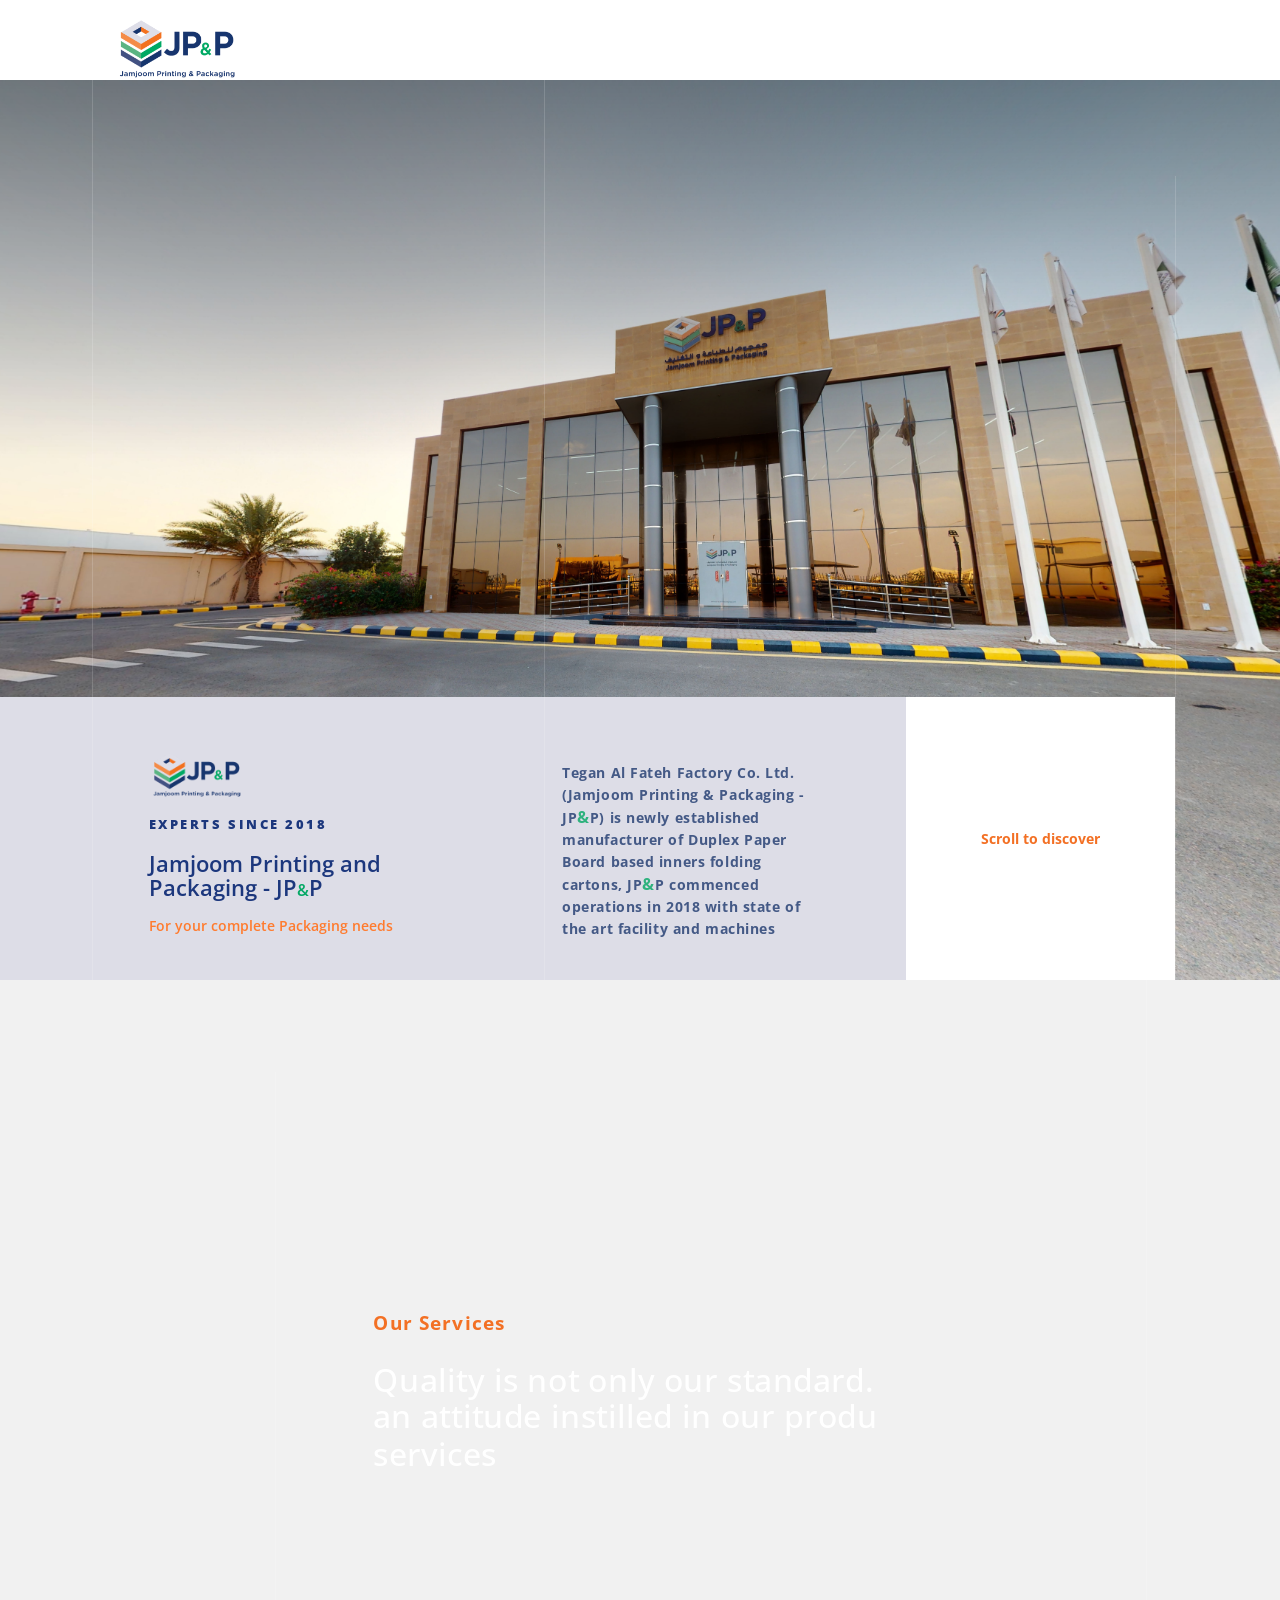
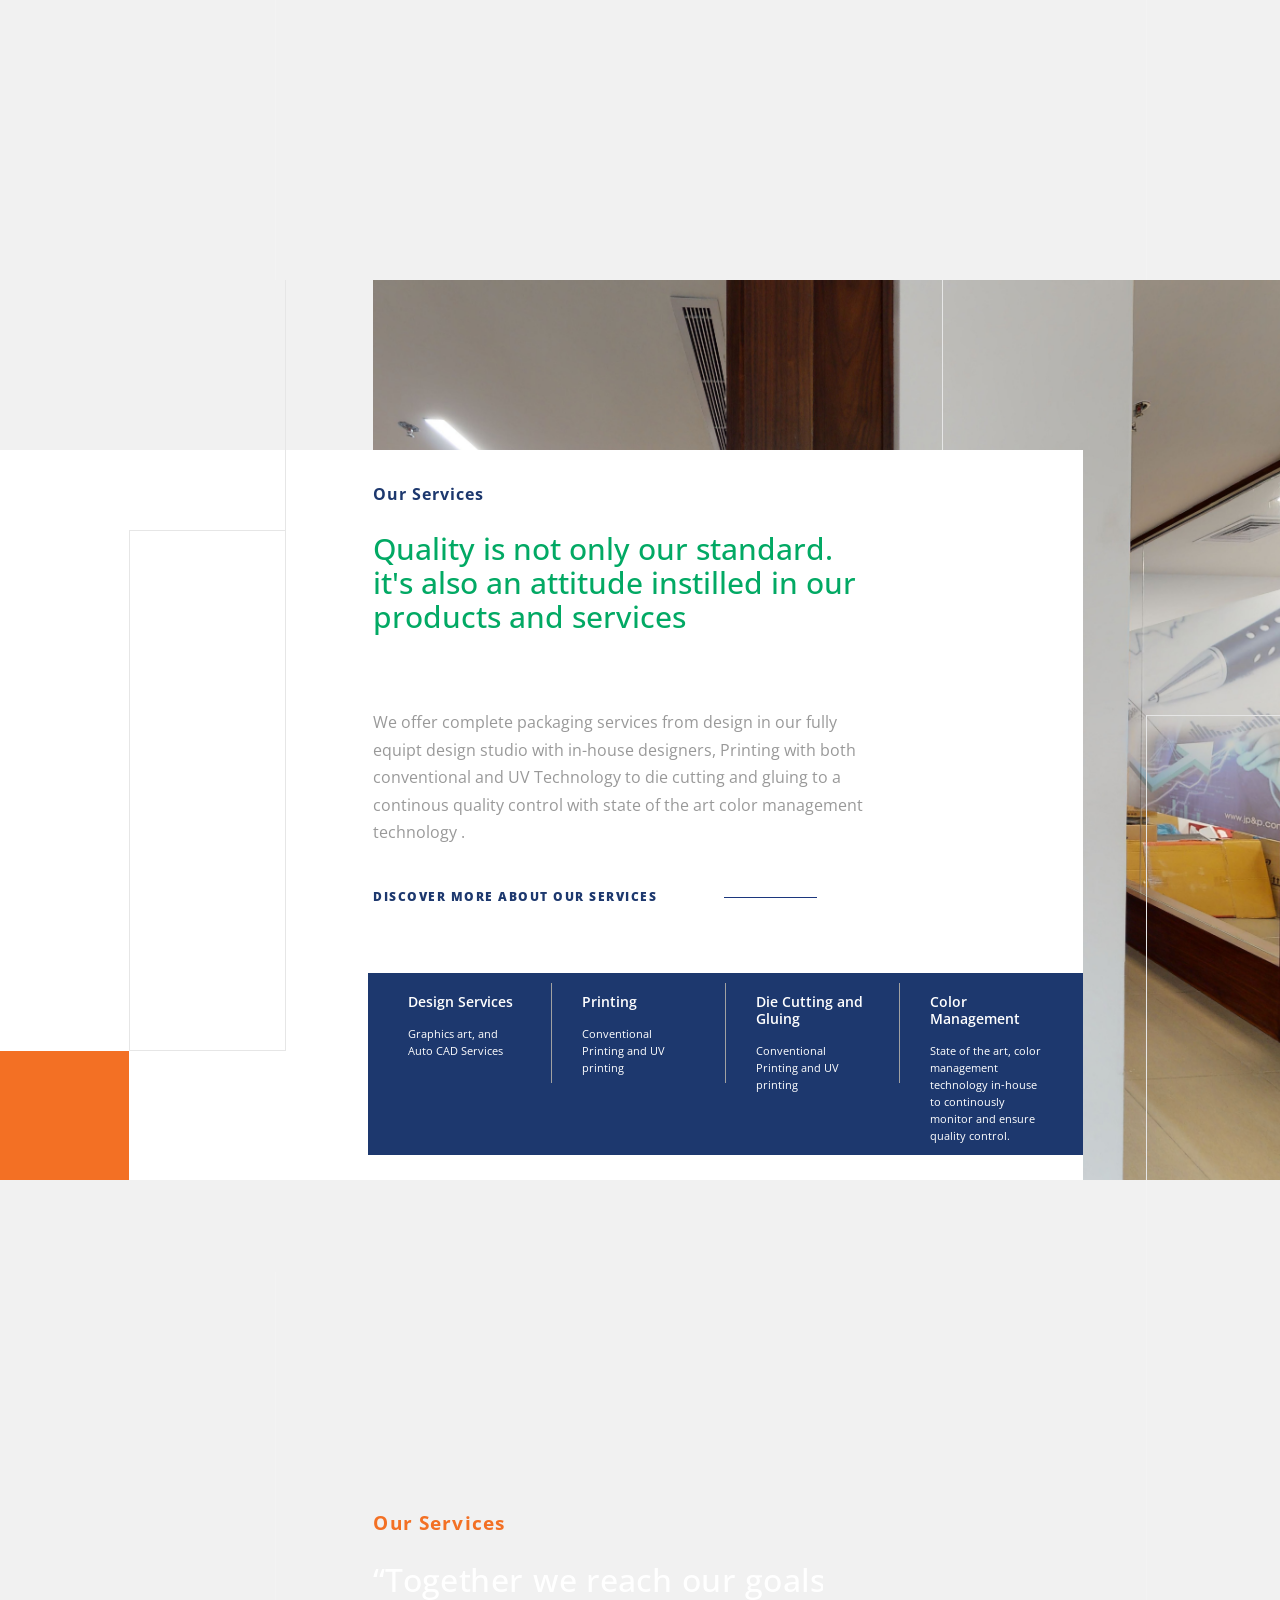
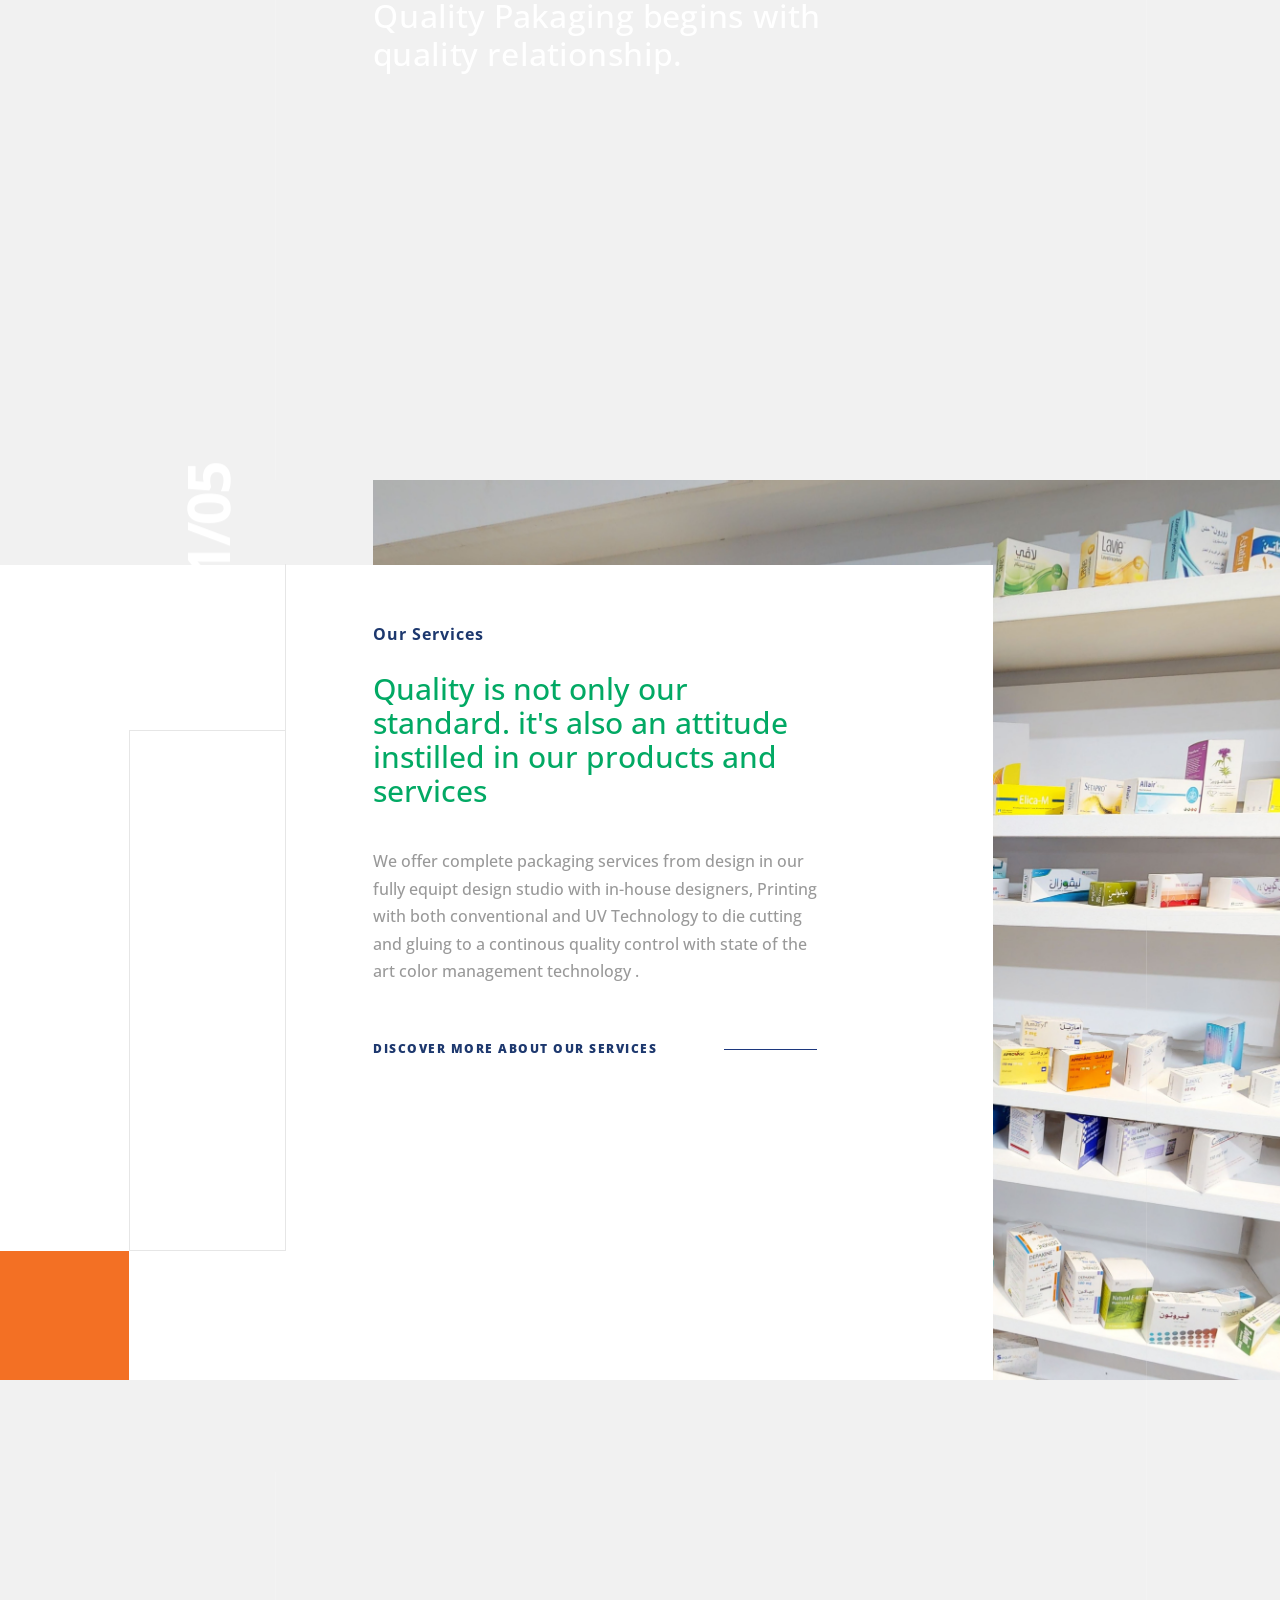
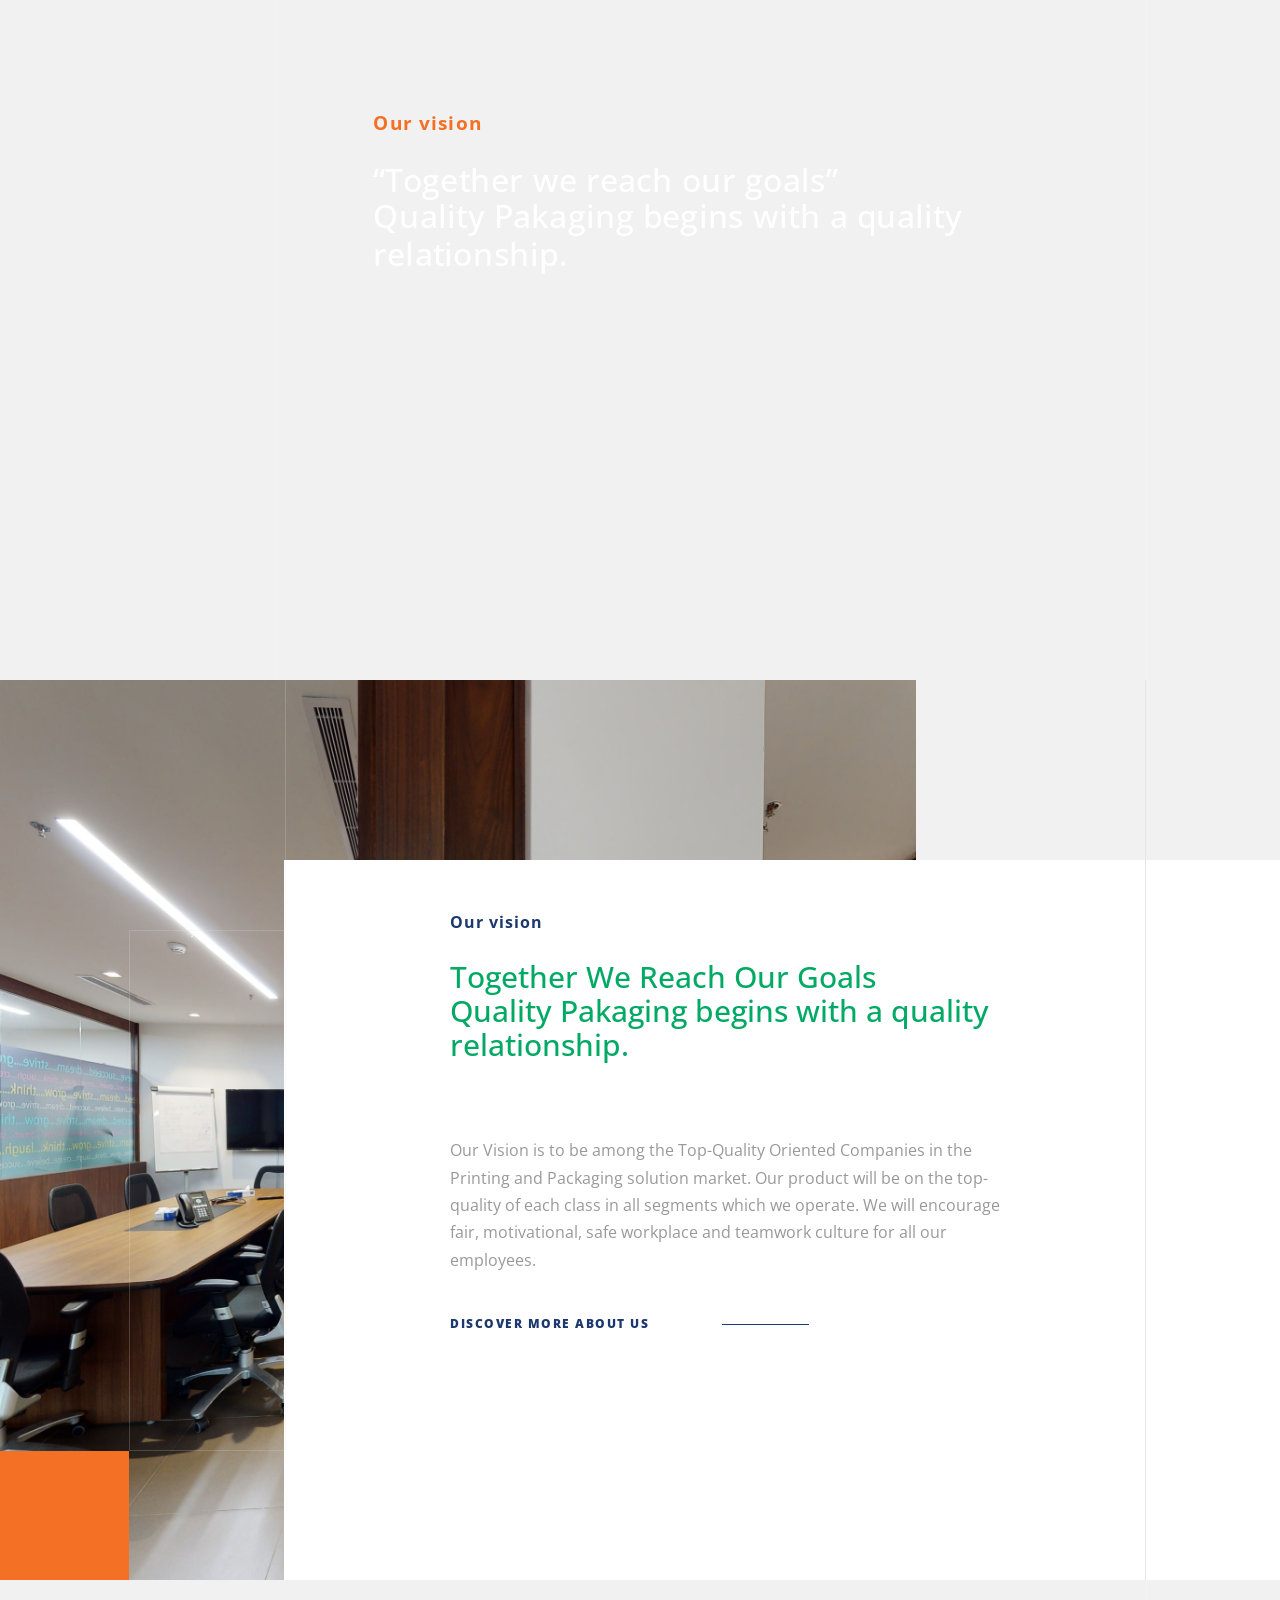
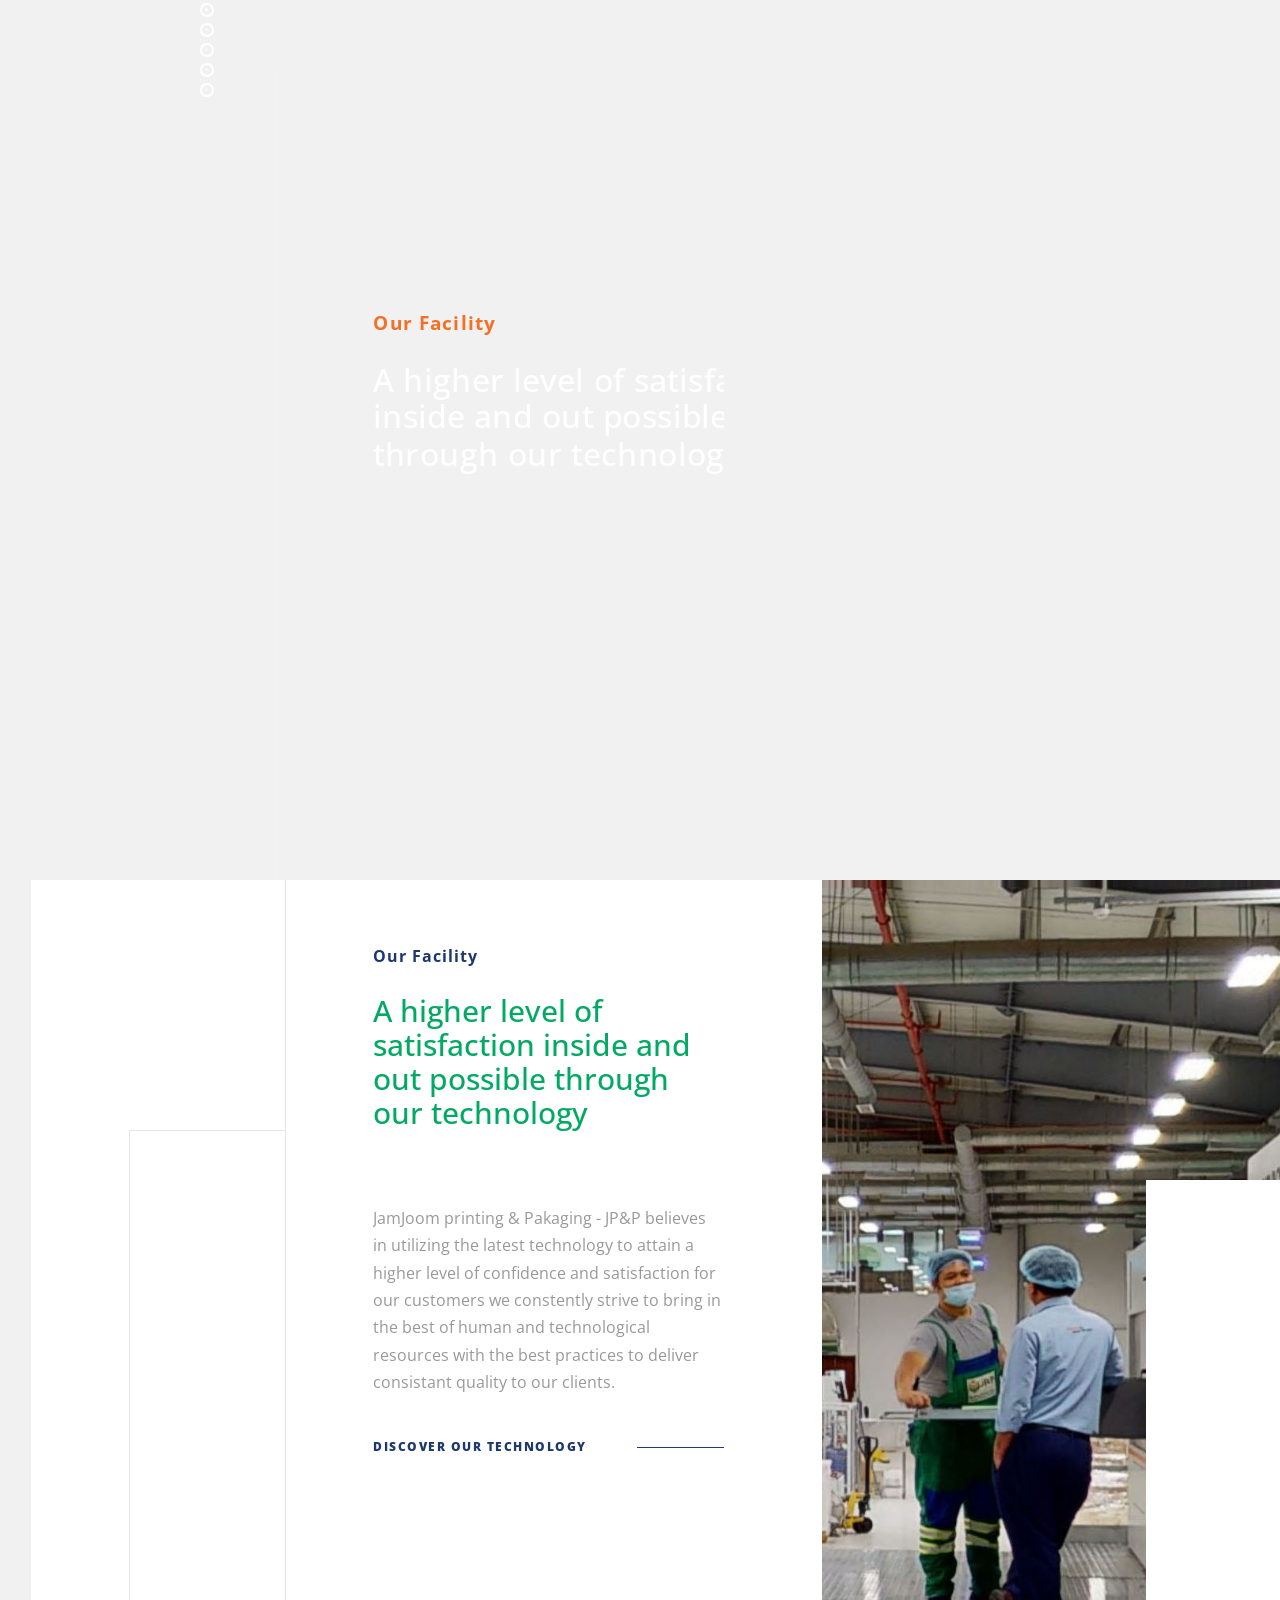
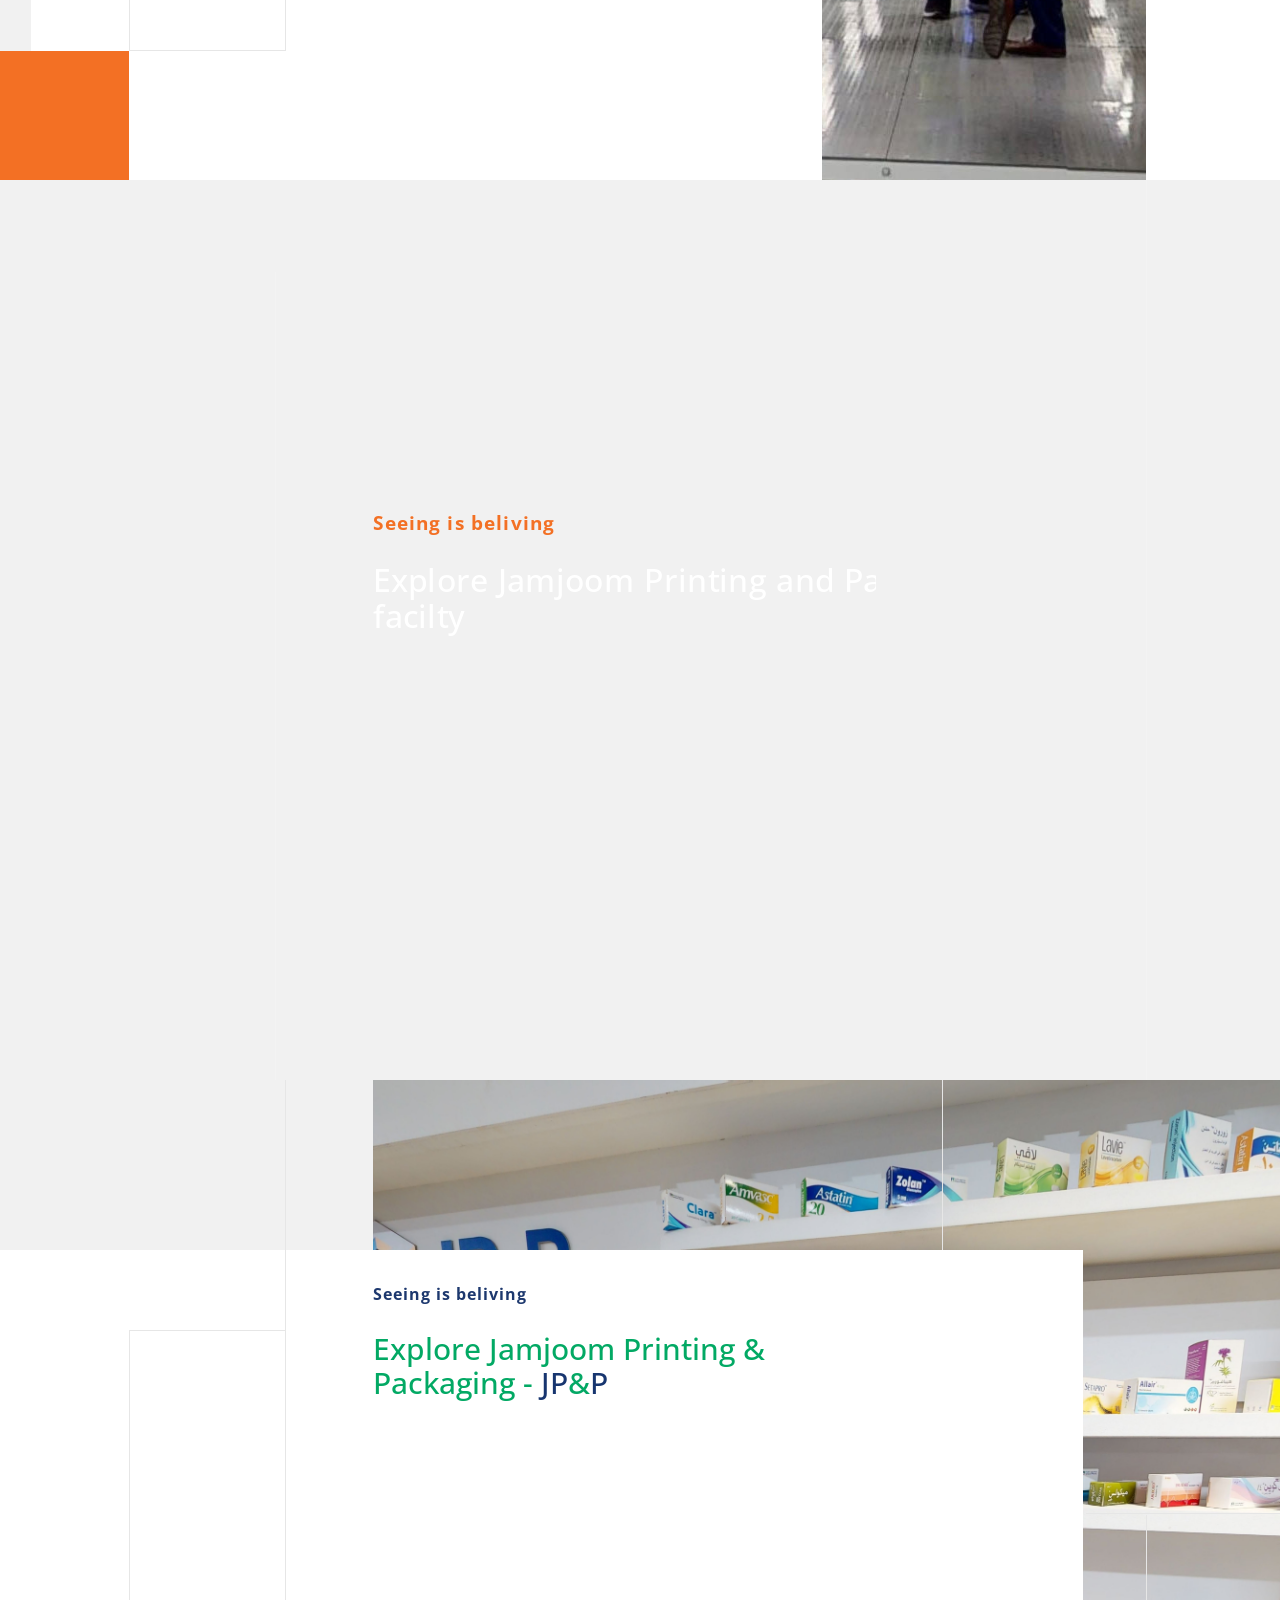
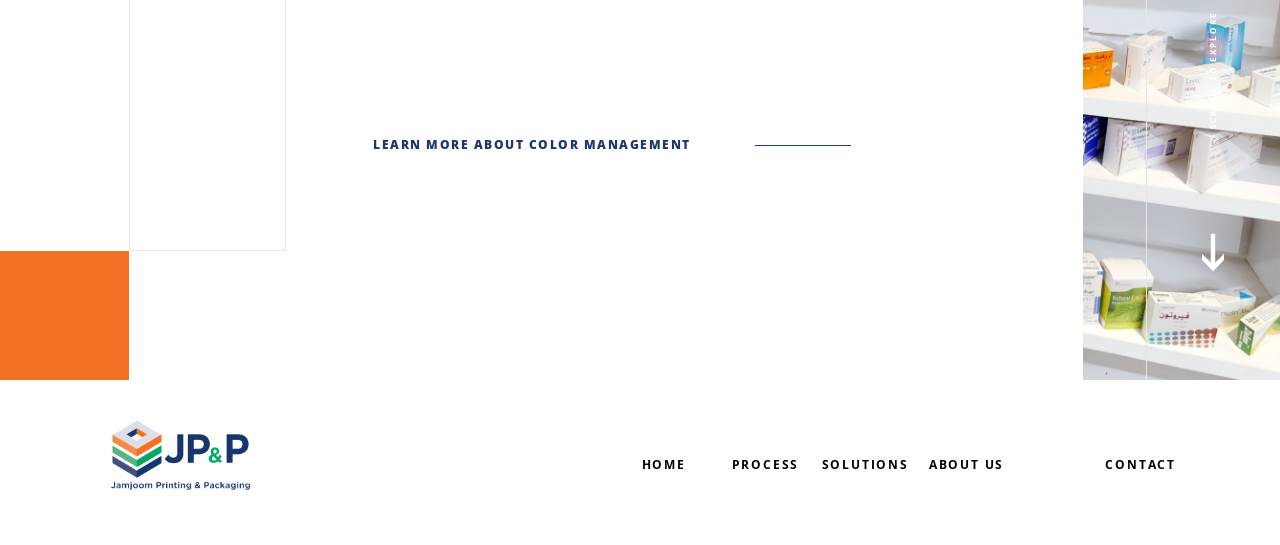
==== index.html @ 273d0c09 "Fix nav pinning and restore scroll-in animations sitewide - #logo was position:absolute while its ha" ====
<!DOCTYPE html>
<html class="no-js desktop">

  <head>
    <meta charset="utf-8">
    <meta http-equiv="X-UA-Compatible" content="IE=edge">
    <meta name="viewport" content="width=device-width, initial-scale=1.0, user-scalable=no">
    <meta name="description" content="">
    <link href="https://fonts.googleapis.com/css2?family=Open+Sans:wght@100;200;300;400;500;600;700;800&display=swap"
      rel="stylesheet">
    <link rel="shortcut icon" href="Images/favicon.ico" type="image/x-icon">
    <link rel="mask-icon" href="/safari-pinned-tab.svg" color="#5bbad5">
    <meta name="theme-color" content="#ffffff">


    <title> Jamjoom Printing and Packaging - JP&P </title>
    <link rel="stylesheet" type="text/css" href="css/style.css">


    <script>
      ! function (e, n, t) {
        function o(e, n) {
          return typeof e === n
        }

        function s() {
          return "function" != typeof n.createElement ? n.createElement(arguments[0]) : u ? n.createElementNS.call(n,
            "http://www.w3.org/2000/svg", arguments[0]) : n.createElement.apply(n, arguments)
        }

        function i() {
          var e = n.body;
          return e || (e = s(u ? "svg" : "body"), e.fake = !0), e
        }

        function a(e, t, o, a) {
          var r, f, l, d, u = "modernizr",
            p = s("div"),
            h = i();
          if (parseInt(o, 10))
            for (; o--;) l = s("div"), l.id = a ? a[o] : u + (o + 1), p.appendChild(l);
          return r = s("style"), r.type = "text/css", r.id = "s" + u, (h.fake ? h : p).appendChild(r), h.appendChild(p),
            r.styleSheet ? r.styleSheet.cssText = e : r.appendChild(n.createTextNode(e)), p.id = u, h.fake && (h.style
              .background = "", h.style.overflow = "hidden", d = c.style.overflow, c.style.overflow = "hidden", c
              .appendChild(h)), f = t(p, e), h.fake ? (h.parentNode.removeChild(h), c.style.overflow = d, c
              .offsetHeight) : p.parentNode.removeChild(p), !!f
        }
        var r = [],
          f = {
            _version: "3.6.0",
            _config: {
              classPrefix: "",
              enableClasses: !0,
              enableJSClass: !0,
              usePrefixes: !0
            },
            _q: [],
            on: function (e, n) {
              var t = this;
              setTimeout(function () {
                n(t[e])
              }, 0)
            },
            addTest: function (e, n, t) {
              r.push({
                name: e,
                fn: n,
                options: t
              })
            },
            addAsyncTest: function (e) {
              r.push({
                name: null,
                fn: e
              })
            }
          },
          l = function () {};
        l.prototype = f, l = new l;
        var d = [],
          c = n.documentElement,
          u = "svg" === c.nodeName.toLowerCase();
        l.addTest("history", function () {
          var n = navigator.userAgent;
          return (-1 === n.indexOf("Android 2.") && -1 === n.indexOf("Android 4.0") || -1 === n.indexOf(
              "Mobile Safari") || -1 !== n.indexOf("Chrome") || -1 !== n.indexOf("Windows Phone") || "file:" ===
            location.protocol) && (e.history && "pushState" in e.history)
        });
        var p = function () {
          function e(e, n) {
            var i;
            return !!e && (n && "string" != typeof n || (n = s(n || "div")), e = "on" + e, i = e in n, !i && o && (n
              .setAttribute || (n = s("div")), n.setAttribute(e, ""), i = "function" == typeof n[e], n[e] !== t &&
              (n[e] = t), n.removeAttribute(e)), i)
          }
          var o = !("onblur" in n.documentElement);
          return e
        }();
        f.hasEvent = p, l.addTest("inputsearchevent", p("search"));
        var h = f._config.usePrefixes ? " -webkit- -moz- -o- -ms- ".split(" ") : ["", ""];
        f._prefixes = h;
        var v = f.testStyles = a;
        l.addTest("touchevents", function () {
            var t;
            if ("ontouchstart" in e || e.DocumentTouch && n instanceof DocumentTouch) t = !0;
            else {
              var o = ["@media (", h.join("touch-enabled),("), "heartz", ")",
                "{#modernizr{top:9px;position:absolute}}"
              ].join("");
              v(o, function (e) {
                t = 9 === e.offsetTop
              })
            }
            return t
          }),
          function () {
            var e, n, t, s, i, a, f;
            for (var c in r)
              if (r.hasOwnProperty(c)) {
                if (e = [], n = r[c], n.name && (e.push(n.name.toLowerCase()), n.options && n.options.aliases && n
                    .options.aliases.length))
                  for (t = 0; t < n.options.aliases.length; t++) e.push(n.options.aliases[t].toLowerCase());
                for (s = o(n.fn, "function") ? n.fn() : n.fn, i = 0; i < e.length; i++) a = e[i], f = a.split("."),
                  1 === f.length ? l[f[0]] = s : (!l[f[0]] || l[f[0]] instanceof Boolean || (l[f[0]] = new Boolean(l[f[
                    0]])), l[f[0]][f[1]] = s), d.push((s ? "" : "no-") + f.join("-"))
              }
          }(),
          function (e) {
            var n = c.className,
              t = l._config.classPrefix || "";
            if (u && (n = n.baseVal), l._config.enableJSClass) {
              var o = new RegExp("(^|\\s)" + t + "no-js(\\s|$)");
              n = n.replace(o, "$1" + t + "js$2")
            }
            l._config.enableClasses && (n += " " + t + e.join(" " + t), u ? c.className.baseVal = n : c.className = n)
          }(d), delete f.addTest, delete f.addAsyncTest;
        for (var m = 0; m < l._q.length; m++) l._q[m]();
        e.Modernizr = l
      }(window, document);

    </script>
  </head>

  <body class="page-id-home">
    <div id="top-bar">
    </div>
    <a class="" href="/" id="logo" data-ajax="false">
      <img src="Images/Logo12.png" class="Logo" id="Logo">
    </a>
    <nav class="" id="nav">

      <input id="nav-is-open" type="checkbox" value="" aria-hidden="true">

      <label id="nav-toggle" class="" for="nav-is-open">
        <span id="nav-toggle__list">
          <span class="nav-toggle__list__line"></span>
          <span class="nav-toggle__list__line"></span>
          <span class="nav-toggle__list__line"></span>
        </span>
        <span id="nav-toggle__cross">
          <span class="nav-toggle__cross__line"></span>
          <span class="nav-toggle__cross__line"></span>
        </span>
      </label>

      <div id="nav__content">
        <div id="nav__content__inner">
          <div id="nav__content__bg">
            <svg xmlns="http://www.w3.org/2000/svg" width="1440" height="900" viewBox="0 0 1440 900">
              <path fill="none" stroke="#E02D2D" stroke-width="64" stroke-miterlimit="10" d="M-41 715l398-398L-15-55" />
              <path fill="none" stroke="#C40E0E" stroke-width="64" stroke-miterlimit="10" d="M541.5 122.8L701.7-37.5" />
              <path fill="none" stroke="#D14B4B" stroke-width="64" stroke-miterlimit="10"
                d="M1007 353L813.8 159.9 513 461.9l506.9 515.9" />
              <path fill="none" stroke="#CE0D0D" stroke-width="64" stroke-miterlimit="10"
                d="M634.8 376.7l259.4 259.4" />
              <path fill="none" stroke="#ED1818" stroke-width="64" stroke-miterlimit="10"
                d="M784.6 345.1L958 516.5 1499.1-37" />
            </svg>
          </div>

          <ul class="nav__list" id="nav__main-list">
            <li class="nav__item" data-id="home">
              <a class="nav-link" href="/" data-ajax="false">
                <span class="nav__link__label">Home</span>
              </a>
            </li>
            <li class="nav__item">
              <a class="nav-link" href="/process.html" data-ajax="false">
                <span class="nav__link__label"> Process </span>
              </a>
            </li>
            <li class="nav__item" data-id="process">
              <a class="nav-link" href="/solution.html" data-ajax="false">
                <span class="nav__link__label"> Solutions </span>
              </a>
            </li>
            <!-- <li class="nav__item" data-id="projects">
            <a class="nav-link" href="/technology.html" data-ajax="false">
              <span class="nav__link__label"> Technology </span>
            </a>
          </li> -->
            <li class="nav__item">
              <a class="nav-link" href="/color.html" data-ajax="false">
                <span class="nav__link__label"> Colors </span>
              </a>
            </li>
            <li class="nav__item" data-id="about">
              <a class="nav-link" href="/about.html" data-ajax="false">
                <span class="nav__link__label">About us</span>
              </a>
            </li>

          </ul>
          <!-- <ul class="nav__list" id="nav__side-list">
          <li class="nav__item" data-id="contact">
            <a class="nav-link" href="/about.html" data-ajax="false">
              <span class="nav__link__label"> About Us </span>
            </a>
          </li>
        </ul> -->
        </div>
      </div>

    </nav>

    <div id="page-container">

      <section class="page" id="home-page" data-title="Jam Joom">

        <section class="home-screen" id="home-landing">
          <div id="home-landing__bg">
            <video id="home-landing__bg__video" preload="auto" loop muted>
              <source src="videos/Home_1.mp4" />
            </video>
          </div>

          <div id="home-landing__content">
            <div id="home-landing__content__text">
              <div id="home-landing__content__text__bg"></div>

              <div id="home-landing__content__text__heading">
                <div id="home-landing__content__text__heading__title">
                  <img src="./Images/Logo12.png" alt="" class="home-landing__content__img">
                </div>
                <div id="home-landing__content__text__heading__baseline"> EXPERTS SINCE 2018 </div>
                <div id="home-landing__content__text__heading__title"> Jamjoom Printing and Packaging - JP<span
                    class="jpp-green" style="font-size: 16px">&</span>P
                  <span id="home-landing__content__text__heading__subtitle">
                    For your complete Packaging needs
                  </span>
                </div>
              </div>
              <p id="home-landing__content__text__body">
                Tegan Al Fateh Factory Co. Ltd. (Jamjoom Printing & Packaging - JP<span class="jpp-green"
                  style="font-size: 16px">&</span>P) is newly established manufacturer
                of
                Duplex Paper Board based inners folding cartons, JP<span class="jpp-green"
                  style="font-size: 16px">&</span>P commenced operations in 2018 with state of the art
                facility and machines
              </p>
            </div>
            <button id="home-landing__content__cta">
              <div id="home-landing__content__cta__bg"></div>
              <div id="home-landing__content__cta__label">Scroll to discover</div>
            </button>
          </div>

          <button id="home-landing__scroll">
            <div id="home-landing__scroll__icon"><svg xmlns="http://www.w3.org/2000/svg" width="20" height="34"
                viewBox="0 0 20 34">
                <path fill-rule="evenodd" clip-rule="evenodd" d="M8 0v26.2l-8-8.1v5.7L10 34l10-10.2v-5.7l-8 8.1V0H8z" />
              </svg></div>
          </button>

          <div id="home-landing__lines">
            <div class="home-landing__line"></div>
            <div class="home-landing__line"></div>
            <div class="home-landing__line"></div>
          </div>
        </section>

        <section class="home-screen" id="home-screen-1" name="story">
          <section class="home-screen__step home-screen__step-1">
            <div class="home-screen__step-1__bg">
              <video class="home-screen__step-1__bg__video" preload="auto" loop muted>
                <source src="videos/Service.mp4" />
              </video>
              <canvas class="home-screen__step-1__bg__canvas"></canvas>
            </div>

            <div class="home-screen__step-1__lines">
              <div class="home-screen__step-1__lines__line"></div>
              <div class="home-screen__step-1__lines__line"></div>
            </div>

            <div class="reveal home-screen__step__content home-screen__step-1__content">
              <h1 class="home-screen__step__content__title home-screen__step-1__content__title"> Our Services </h1>
              <h2 class="home-screen__step__content__subtitle home-screen__step-1__content__subtitle">Quality is not
                only
                our standard. it's also an attitude instilled in our products and services </h2>
            </div>

          </section>
          <section class="home-screen__step home-screen__step-2" data-ui="">

            <div class="home-screen__step-2__img">
              <div class="home-screen__step-2__img__overlay"></div>
            </div>

            <div class="home-screen__step-2__bg">
              <div class="service-page-footer-content">
                <div class="sp-wrapper">
                  <div class="sp-items">
                    <div class="title"> Design Services </div>
                    <div class="para"> Graphics art, and Auto CAD Services </div>
                  </div>
                  <div class="sp-items">
                    <div class="title"> Printing </div>
                    <div class="para"> Conventional Printing and UV printing </div>
                  </div>
                  <div class="sp-items">
                    <div class="title"> Die Cutting and Gluing </div>
                    <div class="para"> Conventional Printing and UV printing </div>
                  </div>
                  <div class="sp-items">
                    <div class="title"> Color Management </div>
                    <div class="para"> State of the art, color management technology in-house to continously monitor and
                      ensure quality control. </div>
                  </div>
                </div>
              </div>

            </div>

            <div class="home-screen__step-2__lines">
              <div class="home-screen__step-2__lines__line"></div>
              <div class="home-screen__step-2__lines__line"></div>
              <div class="home-screen__step-2__lines__line"></div>
              <div class="home-screen__step-2__lines__line"></div>
              <div class="home-screen__step-2__lines__line"></div>
            </div>

            <div class="home-screen__step-2__corner"></div>

            <div class="reveal home-screen__step__content home-screen__step-2__content">
              <div class="home-screen__step-2__content__inner">
                <h1 class="home-screen__step__content__title home-screen__step-2__content__inner__title"> Our Services
                </h1>
                <h2 class="home-screen__step__content__subtitle home-screen__step-2__content__inner__subtitle">Quality
                  is
                  not only our standard. it's also an attitude instilled in our products and services </h2>
                <div class="home-screen__step-2__content__inner__body">We offer complete packaging services from design
                  in
                  our
                  fully equipt design studio with in-house designers, Printing with both conventional and UV Technology
                  to
                  die cutting and
                  gluing to a continous quality control with state of the art color management technology .
                </div>
                <a class="home-screen__step-2__content__inner__link" href="/" data-ajax="false">
                  <span class="home-screen__step-2__content__inner__link__label">Discover more about our services
                  </span>
                </a>
              </div>
            </div>

          </section>
        </section>
        <section class="home-screen" id="home-screen-2" name="client-commitment">

          <section class="home-screen__step home-screen__step-1">

            <div class="home-screen__step-1__bg">
              <video class="home-screen__step-1__bg__video" preload="auto" loop muted>
                <source src="videos/Service.mp4" />
              </video>
              <canvas class="home-screen__step-1__bg__canvas"></canvas>
            </div>

            <div class="home-screen__step-1__lines">
              <div class="home-screen__step-1__lines__line"></div>
              <div class="home-screen__step-1__lines__line"></div>
            </div>

            <div class="reveal home-screen__step__content home-screen__step-1__content">
              <h1 class="home-screen__step__content__title home-screen__step-1__content__title"> Our Services </h1>
              <h2 class="home-screen__step__content__subtitle home-screen__step-1__content__subtitle">
                “Together we reach our goals” <br />
                Quality Pakaging begins with a quality relationship.
              </h2>
            </div>

          </section>
          <section class="home-screen__step home-screen__step-2"
            data-ui="{&quot;nav-toggle&quot;:{&quot;color&quot;:&quot;light&quot;},&quot;scroll-cta&quot;:{&quot;color&quot;:&quot;light&quot;}}">

            <div class="home-screen__step-2__img">
              <div class="home-screen__step-2__img__overlay"></div>
            </div>

            <div class="home-screen__step-2__bg"></div>

            <div class="home-screen__step-2__lines">
              <div class="home-screen__step-2__lines__line"></div>
              <div class="home-screen__step-2__lines__line"></div>
              <div class="home-screen__step-2__lines__line"></div>
              <div class="home-screen__step-2__lines__line"></div>
              <div class="home-screen__step-2__lines__line"></div>
            </div>

            <div class="home-screen__step-2__corner"></div>

            <div class="reveal home-screen__step__content home-screen__step-2__content">
              <div class="home-screen__step-2__content__inner">
                <h1 class="home-screen__step__content__title home-screen__step-2__content__inner__title">Our Services
                </h1>
                <h2 class="home-screen__step__content__subtitle home-screen__step-2__content__inner__subtitle">
                  Quality is not only our standard. it's also an attitude instilled in our products and services
                  <!-- <span>
                  Together We Reach Our Goals </span> <br />
                Quality Pakaging begins with a quality relationship. -->
                  <div class="home-screen__step-2__content__inner__body">
                    We offer complete packaging services from design in our
                    fully equipt design studio with in-house designers, Printing with both conventional and UV
                    Technology
                    to die cutting and gluing to a continous quality control with state of the art color management
                    technology .
                  </div>
                  <a class="home-screen__step-2__content__inner__link" href="/about.html" data-ajax="false">
                    <span class="home-screen__step-2__content__inner__link__label">
                      Discover more about our services
                    </span>
                  </a>
              </div>
            </div>

          </section>
        </section>
        <section class="home-screen" id="home-screen-3" name="vision">

          <section class="home-screen__step home-screen__step-1">

            <div class="home-screen__step-1__bg">
              <video class="home-screen__step-1__bg__video" preload="auto" loop muted>
                <!-- <source src="videos/JPP3.mp4"> -->
                <source src="videos/OurVision.mp4">
              </video>
              <canvas class="home-screen__step-1__bg__canvas"></canvas>
            </div>

            <div class="home-screen__step-1__lines">
              <div class="home-screen__step-1__lines__line"></div>
              <div class="home-screen__step-1__lines__line"></div>
            </div>

            <div class="reveal home-screen__step__content home-screen__step-1__content">
              <h1 class="home-screen__step__content__title home-screen__step-1__content__title">Our vision</h1>
              <h2 class="home-screen__step__content__subtitle home-screen__step-1__content__subtitle">
                “Together we reach our goals” <br />
                Quality Pakaging begins with a quality relationship.
              </h2>
            </div>

          </section>
          <section class="home-screen__step home-screen__step-2"
            data-ui="{&quot;logo&quot;:{&quot;color&quot;:&quot;light&quot;},&quot;pagination&quot;:{&quot;color&quot;:&quot;light&quot;}}">

            <div class="home-screen__step-2__img">
              <div class="home-screen__step-2__img__overlay"></div>
            </div>

            <div class="home-screen__step-2__bg"></div>

            <div class="home-screen__step-2__lines">
              <div class="home-screen__step-2__lines__line"></div>
              <div class="home-screen__step-2__lines__line"></div>
              <div class="home-screen__step-2__lines__line"></div>
              <div class="home-screen__step-2__lines__line"></div>
              <div class="home-screen__step-2__lines__line"></div>
            </div>

            <div class="home-screen__step-2__corner"></div>

            <div class="reveal home-screen__step__content home-screen__step-2__content">
              <div class="home-screen__step-2__content__inner">
                <h1 class="home-screen__step__content__title home-screen__step-2__content__inner__title">Our vision</h1>
                <h2 class="home-screen__step__content__subtitle home-screen__step-2__content__inner__subtitle">
                  <!-- <span> -->
                  Together We Reach Our Goals
                  <!-- </span> -->
                  <br />
                  Quality Pakaging begins with a quality relationship.
                </h2>
                <div class="home-screen__step-2__content__inner__body">
                  Our Vision is to be among the Top-Quality Oriented Companies in the Printing and Packaging solution
                  market. Our product will be on the top-quality of each class in all segments which we operate. We will
                  encourage fair, motivational, safe workplace and teamwork culture for all our employees.
                </div>
                <a class="home-screen__step-2__content__inner__link" href="/about.html" data-ajax="false">
                  <span class="home-screen__step-2__content__inner__link__label"> Discover more about us </span>
                </a>
              </div>
            </div>

          </section>
        </section>
        <section class="home-screen" id="home-screen-4" name="expertise">

          <section class="home-screen__step home-screen__step-1">

            <div class="home-screen__step-1__bg">
              <video class="home-screen__step-1__bg__video" preload="auto" loop muted>
                <source src="videos/Facility.mp4">
              </video>
              <canvas class="home-screen__step-1__bg__canvas"></canvas>
            </div>

            <div class="home-screen__step-1__lines">
              <div class="home-screen__step-1__lines__line"></div>
              <div class="home-screen__step-1__lines__line"></div>
            </div>

            <div class="reveal home-screen__step__content home-screen__step-1__content">
              <h1 class="home-screen__step__content__title home-screen__step-1__content__title">Our Facility</h1>
              <h2 class="home-screen__step__content__subtitle home-screen__step-1__content__subtitle">A higher level of
                satisfaction inside and out possible through our technology
              </h2>
            </div>

          </section>
          <section class="home-screen__step home-screen__step-2"
            data-ui="{&quot;nav-toggle&quot;:{&quot;color&quot;:&quot;light&quot;}}">

            <div class="home-screen__step-2__img">
              <div class="home-screen__step-2__img__overlay"></div>
            </div>

            <div class="home-screen__step-2__bg"></div>

            <div class="home-screen__step-2__lines">
              <div class="home-screen__step-2__lines__line"></div>
              <div class="home-screen__step-2__lines__line"></div>
              <div class="home-screen__step-2__lines__line"></div>
              <div class="home-screen__step-2__lines__line"></div>
              <div class="home-screen__step-2__lines__line"></div>
            </div>

            <div class="home-screen__step-2__corner"></div>

            <div class="reveal home-screen__step__content home-screen__step-2__content">
              <div class="home-screen__step-2__content__inner">
                <h1 class="home-screen__step__content__title home-screen__step-2__content__inner__title">Our Facility
                </h1>
                <h2 class="home-screen__step__content__subtitle home-screen__step-2__content__inner__subtitle">A higher
                  level of satisfaction inside and out possible through our technology
                </h2>
                <div class="home-screen__step-2__content__inner__body">
                  JamJoom printing & Pakaging - JP&P believes in utilizing the latest technology to attain a higher
                  level of
                  confidence and satisfaction for our customers we constently strive to bring in the best of human and
                  technological resources with the best practices to deliver consistant quality to our clients.
                </div>
                <a class="home-screen__step-2__content__inner__link" href="/about.html" data-ajax="false">
                  <span class="home-screen__step-2__content__inner__link__label">Discover our Technology </span>
                </a>
              </div>
            </div>

          </section>
        </section>
        <section class="home-screen" id="home-screen-5" name="who-we-are">

          <section class="home-screen__step home-screen__step-1">

            <div class="home-screen__step-1__bg">
              <video class="home-screen__step-1__bg__video" preload="auto" loop muted>
                <source src="videos/one.mp4">
              </video>
              <canvas class="home-screen__step-1__bg__canvas"></canvas>
            </div>

            <div class="home-screen__step-1__lines">
              <div class="home-screen__step-1__lines__line"></div>
              <div class="home-screen__step-1__lines__line"></div>
            </div>

            <div class="reveal home-screen__step__content home-screen__step-1__content">
              <h1 class="home-screen__step__content__title home-screen__step-1__content__title">Seeing is beliving </h1>
              <h2 class="home-screen__step__content__subtitle home-screen__step-1__content__subtitle">Explore Jamjoom
                Printing and Packaging facilty</h2>
            </div>

          </section>
          <section class="home-screen__step home-screen__step-2" data-ui="">

            <div class="home-screen__step-2__img">
              <div class="home-screen__step-2__img__overlay"></div>
            </div>

            <div class="home-screen__step-2__bg"></div>

            <div class="home-screen__step-2__lines">
              <div class="home-screen__step-2__lines__line"></div>
              <div class="home-screen__step-2__lines__line"></div>
              <div class="home-screen__step-2__lines__line"></div>
              <div class="home-screen__step-2__lines__line"></div>
              <div class="home-screen__step-2__lines__line"></div>
            </div>

            <div class="home-screen__step-2__corner"></div>

            <div class="reveal home-screen__step__content home-screen__step-2__content">
              <div class="home-screen__step-2__content__inner">
                <h1 class="home-screen__step__content__title home-screen__step-2__content__inner__title">Seeing is
                  beliving</h1>
                <h2 class="home-screen__step__content__subtitle home-screen__step-2__content__inner__subtitle">Explore
                  Jamjoom Printing & Packaging - <span class="jpp-blue">JP<span class="jpp-green">&</span>P</span> </h2>


                <div class="video-content">
                  <iframe class="i-frame" width='553' height='380' src='https://my.matterport.com/show/?m=teHcZv89T2H'
                    frameborder='0' allowfullscreen allow='xr-spatial-tracking'></iframe>
                </div>
                <a class="home-screen__step-2__content__inner__link" href="/about.html" data-ajax="false">
                  <span class="home-screen__step-2__content__inner__link__label">
                    Learn more about color management
                  </span>
                </a>
              </div>
            </div>

          </section>
        </section>
        <div class=" " id="home-pagination">
          <ul id="home-pagination__nav">
            <li class="home-pagination__nav__item home-pagination__nav__item--selected">
              <svg class="home-pagination__nav__item__timer" xmlns="http://www.w3.org/2000/svg" viewBox="0 0 26 20">
                <circle class="home-pagination__nav__item__timer__circle" cx="13" cy="10" r="6" />
                <circle class="home-pagination__nav__item__timer__progress" cx="13" cy="10" r="6"
                  transform="rotate(-90, 13, 10)" />
              </svg>
              <button class="home-pagination__nav__item__btn" data-screen="0"></button>
            </li>
            <li class="home-pagination__nav__item ">
              <svg class="home-pagination__nav__item__timer" xmlns="http://www.w3.org/2000/svg" viewBox="0 0 26 20">
                <circle class="home-pagination__nav__item__timer__circle" cx="13" cy="10" r="6" />
                <circle class="home-pagination__nav__item__timer__progress" cx="13" cy="10" r="6"
                  transform="rotate(-90, 13, 10)" />
              </svg>
              <button class="home-pagination__nav__item__btn" data-screen="1"></button>
            </li>
            <li class="home-pagination__nav__item ">
              <svg class="home-pagination__nav__item__timer" xmlns="http://www.w3.org/2000/svg" viewBox="0 0 26 20">
                <circle class="home-pagination__nav__item__timer__circle" cx="13" cy="10" r="6" />
                <circle class="home-pagination__nav__item__timer__progress" cx="13" cy="10" r="6"
                  transform="rotate(-90, 13, 10)" />
              </svg>
              <button class="home-pagination__nav__item__btn" data-screen="2"></button>
            </li>
            <li class="home-pagination__nav__item ">
              <svg class="home-pagination__nav__item__timer" xmlns="http://www.w3.org/2000/svg" viewBox="0 0 26 20">
                <circle class="home-pagination__nav__item__timer__circle" cx="13" cy="10" r="6" />
                <circle class="home-pagination__nav__item__timer__progress" cx="13" cy="10" r="6"
                  transform="rotate(-90, 13, 10)" />
              </svg>
              <button class="home-pagination__nav__item__btn" data-screen="3"></button>
            </li>
            <li class="home-pagination__nav__item ">
              <svg class="home-pagination__nav__item__timer" xmlns="http://www.w3.org/2000/svg" viewBox="0 0 26 20">
                <circle class="home-pagination__nav__item__timer__circle" cx="13" cy="10" r="6" />
                <circle class="home-pagination__nav__item__timer__progress" cx="13" cy="10" r="6"
                  transform="rotate(-90, 13, 10)" />
              </svg>
              <button class="home-pagination__nav__item__btn" data-screen="4"></button>
            </li>
          </ul>
          <div id="home-pagination__number">
            <span id="home-pagination__number__current">1</span><span
              id="home-pagination__number__separator">/</span><span id="home-pagination__number__total">05</span>
          </div>
        </div>
        <div class="" id="home-scroll-cta">
          <div id="home-scroll-cta__label" data-reverse="Back to the top">Scroll to explore</div>
          <button id="home-scroll-cta__btn">
            <div id="home-scroll-cta__btn__picto">
              <svg xmlns="http://www.w3.org/2000/svg" width="20" height="34" viewBox="0 0 20 34">
                <path fill-rule="evenodd" clip-rule="evenodd" d="M8 0v26.2l-8-8.1v5.7L10 34l10-10.2v-5.7l-8 8.1V0H8z" />
              </svg>
            </div>
          </button>
        </div>
      </section>

      <section class="page" id="main-loading-page">
        <div id="main-loading__outer">
          <div id="main-loading__inner">
            <div id="main-loading__lines">
              <svg xmlns="http://www.w3.org/2000/svg" width="1440" height="1000" viewBox="0 0 40 00">
                <path fill="none" stroke="#F9F9F9" stroke-width="" stroke-miterlimit="" />
                <path fill="none" stroke="#F9F9F9" stroke-width="" stroke-miterlimit=""
                  d="M1549.7 745.8l-447.3-447.3" />
                <path fill="none" stroke="#F9F9F9" stroke-width="50" stroke-miterlimit=""
                  d="M676.2 261.2l663.5-663.6" />
                <path fill="none" stroke="#F9F9F9" stroke-width="" stroke-miterlimit="" d="M582.2 167.2l-621-621" />
                <path fill="none" stroke="#F9F9F9" stroke-width="" stroke-miterlimit="" d="M293.2-136l-924.1 924.2" />
                <path fill="none" stroke="#F9F9F9" stroke-width="" stroke-miterlimit="" d="M220.6 649.7l-753.4-753.3" />
                <path fill="none" stroke="#F9F9F9" stroke-width="" stroke-miterlimit="" d="M329.6 424.2L-92 845.8" />
                <path fill="none" stroke="#F9F9F9" stroke-width="" stroke-miterlimit=""
                  d="M-494.2 1712.7l924.5-924.5" />
                <path fill="none" stroke="#F9F9F9" stroke-width="" stroke-miterlimit=""
                  d="M1077.4 1121.7L675.9 720.2" />
              </svg>
            </div>
            <img src="/Images/Logo.png" class="Logo_Loading" />
            <div class="anim-line line-left"></div>
            <div class="anim-line line-right"></div>

          </div>
        </div>
      </section>
    </div>

    <footer id="footer" class="reveal">
      <div id="footer__inner">
        <div id="footer__logo">
          <img src="/Images/Logo12.png" alt="" className="footer-logo">
        </div>

        <ul id="footer__pages">
          <li class="footer__page" id="footer__page--home">
            <a class="footer__page__title" href="/" data-ajax="false">Home</a>
          </li>
          <li class="footer__page" id="footer__page--process">
            <a class="footer__page__title" href="/process.html" data-ajax="false">Process</a>
          </li>
          <li class="footer__page" id="footer__page--solutions">
            <a class="footer__page__title" href="/solution.html" data-ajax="false">Solutions</a>
          </li>
          <li class="footer__page" id="footer__page--about">
            <a class="footer__page__title" href="/about.html" data-ajax="false">About us</a>
          </li>
          <li class="footer__page" id="footer__page--contact">
            <a class="footer__page__title" href="/about.html#contact" data-ajax="false">Contact</a>
          </li>
        </ul>
      </div>
      <div data-tf-popover="EvigCCCZ" data-tf-custom- icon="https://images.typeform.com/images/d6qHZSzLZm8S"
        data-tf-button- color="#F58C4B" data-tf-tooltip="Hi Let&#39;s get in touch&nbsp;&nbsp;" data-tf- open="time"
        data-tf-open-value="10000" data-tf-chat data-tf-medium="snippet" style="all:unset;"></div>
    </footer>

    <script src="https://code.jquery.com/jquery-3.1.1.min.js"></script>
    <script>
      window.jQuery || document.write('<script src="js/Script-jquery.js"><\/script>')

    </script>
    <script type="text/javascript" src="js/scripts.js"></script>
    <script type="text/javascript" src="js/reveal.js"></script>
    <script src="https://embed.typeform.com/next/embed.js"></script>
    <script>
      // scripts.js's home-page controller hijacks mouse-wheel/trackpad scroll to
      // drive a pinned-section carousel animation that never renders in this
      // static export (see the #home-page / .home-screen rules in style.css,
      // which turn the sections into a normal scrolling stack instead). That
      // hijack still calls preventDefault() on wheel events, which otherwise
      // leaves the homepage unable to scroll at all with a mouse/trackpad.
      // Stop the event before it reaches that handler so native scrolling works.
      document.addEventListener('wheel', function (e) { e.stopImmediatePropagation(); }, { capture: true, passive: true });
    </script>

  </body>

</html>
---- css/style.css ----
/* @import url("https://fonts.googleapis.com/css2?family=Poppins:ital,wght@0,200;0,300;0,400;0,500;1,200;1,300;1,400&family=Staatliches&display=swap"); */
@import url("https://fonts.googleapis.com/css2?family=Work+Sans:wght@100;200;300;500&display=swap");
* {
    /*orange : #f37024;*/
    /*blue: #1e396e*/
    /*green : #5ab381;*/
    /*gray : #dddde7;*/
    /* font-family: gt_walsheim, Helvetica, Arial, sans-serif;
    font-family: "Staatliches", cursive; */
    margin: 0;
    padding: 0;
    box-sizing: border-box;
    font-family: "Open Sans", sans-serif !important;
    /* font-family: gt_walsheim, Helvetica, Arial, sans-serif; */
}
::selection {
    background-color: #1e396e;
    color: #fff;
}

/* @charset "UTF-8"; */
a img,
button {
    border: none;
}
a,
abbr,
address,
article,
aside,
audio,
b,
blockquote,
body,
button,
canvas,
caption,
cite,
code,
dd,
del,
details,
/*dfn,*/
div,
dl,
dt,
em,
fieldset,
figcaption,
figure,
footer,
form,
h1,
h2,
h3,
h4,
h5,
h6,
header,
hgroup,
html,
i,
iframe,
img,
ins,
kbd,
label,
legend,
li,
mark,
menu,
nav,
object,
ol,
p,
pre,
q,
samp,
section,
small,
span,
strong,
sub,
summary,
sup,
table,
tbody,
td,
tfoot,
th,
thead,
time,
tr,
ul,
var,
video {
    padding: 0;
    margin: 0;
}
#top-bar,
body,
html {
    width: 100%;
}
#top-bar {
    position: absolute;
}
/* Originally absolute, so the logo scrolled away with the page content while
   the hamburger toggle next to it (#nav-toggle) stayed fixed — the top bar
   looked like it "disappeared" on scroll because half of it did. Pin it like
   the toggle so the whole bar stays put. */
#logo {
    position: fixed;
}
#logo,
#logo svg,
article,
aside,
details,
figcaption,
figure,
footer,
header,
hgroup,
main,
nav,
section,
summary {
    display: block;
}

/* Manual Edits  */
.text-align-left {
    text-align: left;
}
.text-align-right {
    text-align: right;
}
.text-align-center {
    text-align: center;
}
.align__items {
    align-items: center;
}

#nav-is-open:checked ~ #nav-toggle #nav-toggle__list,
.js #logo,
.js #nav,
.nav-toggle--close #nav-toggle__list {
    visibility: hidden;
}
#ajax-loading-page,
#ajax-loading__outer,
#home-landing__bg,
#home-page,
#main-loading__outer,
.home-screen {
    overflow: hidden;
}
#contact__form input:focus,
#contact__form select:focus,
#contact__form textarea:focus,
#solutions__material__select__input:focus,
.contact__form__subject__item label:focus,
a,
a:active,
a:hover,
button {
    outline: 0;
}
html {
    box-sizing: border-box;
    height: 100%;
}
*,
:after,
:before {
    box-sizing: inherit;
}
li {
    list-style-type: none;
}
@font-face {
    font-family: gt_walsheim;
    src: url(../fonts/GT\ Walsheim\ Bold.woff) format("woff2"), url(../fonts/GT\ Walsheim\ Bold.woff) format("woff");
    font-weight: 700;
    font-style: normal;
}
@font-face {
    font-family: gt_walsheim;
    src: url(../fonts/GT\ Walsheim\ Medium.woff) format("woff2"), url(../fonts/GT\ Walsheim\ Medium.woff) format("woff");
    font-weight: 500;
    font-style: normal;
}
@font-face {
    font-family: roboto;
    src: url(../fonts/Roboto-Medium.woff) format("woff2"), url(../fonts/Roboto-Medium.woff) format("woff");
    font-weight: 500;
    font-style: normal;
}
@font-face {
    font-family: roboto;
    src: url(../fonts/Roboto-Regular.woff) format("woff2"), url(../fonts/Roboto-Regular.woff) format("woff");
    font-weight: 400;
    font-style: normal;
}
@font-face {
    font-family: montserrat;
    src: url(../fonts/Montserrat-Bold.woff) format("woff2"), url(../fonts/Montserrat-Bold.woff) format("woff");
    font-weight: 700;
    font-style: normal;
}
body {
    min-height: 100%;
    -webkit-font-smoothing: antialiased;
    -moz-osx-font-smoothing: grayscale;
    font-family: roboto, Helvetica, Arial, sans-serif;
    font-weight: 400;
    font-size: 16px;
    line-height: 1em;
    overflow-x: hidden;
}
a {
    text-decoration: none;
    color: #1e396e;
}
button {
    cursor: pointer;
    background: 0 0;
    border-radius: 0;
}
button:disabled {
    cursor: default;
}
#top-bar {
    top: 0;
    left: 0;
    z-index: 50;
}
#Logo {
    width: auto;
    height: 90px;
    /* border: 1px solid #1e396e; */
    padding: 10px;
    border-radius: 20px;
    object-fit: contain;
}
#logo {
    top: 10px;
    left: 6.28%;
    width: 114px;
    height: 35px;
    max-width: 120px;
    z-index: 60;
    transform-origin: top left;
    transition: transform 0.9s cubic-bezier(0.77, 0, 0.175, 1);
}
@media only screen and (max-width: 600px) {
    #Logo {
        width: 140px;
        height: 70px;
        /* border: 1px solid #1e396e; */
        /*padding: 10px;*/
        border-radius: 20px;
    }
}
@media screen and (min-width: 1024px) {
    #logo {
        left: 7.23%;
        width: 87px;
        height: 27px;
        max-width: none;
    }
}
@media screen and (min-width: 1280px) {
    #logo {
        left: 8.13%;
        width: 96px;
        height: 30px;
        margin-left: -40px;
    }
    .page-id-home #logo {
        width: 114px;
        height: 35px;
        margin-left: 0;
    }
    .page-id-about #logo,
    .page-id-contact #logo,
    .page-id-terms #logo {
        margin-left: 0;
    }
    #logo.logo--small {
        transform: translateX(-42.11%) scale(0.8772, 0.8772);
    }
}
#logo path {
    fill: #fff;
    transition: fill 0.7s;
}
#logo.logo--dark path,
.page-id-about #logo path,
.page-id-not-found #logo path,
.page-id-process #logo path,
.page-id-solutions #logo path {
    fill: #000;
}
#nav-is-open {
    display: none;
}
#nav-toggle {
    position: fixed;
    top: 0;
    right: 0;
    display: block;
    width: 87px;
    height: auto;
    visibility: inherit;
    z-index: 100;
    cursor: pointer;
}
#nav-toggle__cross,
#nav-toggle__list,
.nav-toggle__cross__line,
.nav-toggle__list__line {
    position: absolute;
    display: block;
}
.is-ie #nav-toggle {
    background-color: rgba(255, 0, 0, 0.001);
}
#nav-is-open:checked ~ #nav-toggle,
#nav-toggle.nav-toggle--close {
    background-color: #f37024;
    transition: background-color 0.4s;
}
.no-touchevents #nav-is-open:checked ~ #nav-toggle:hover,
.no-touchevents #nav-toggle.nav-toggle--close:hover {
    background-color: #f37024;
}
#nav-toggle::before {
    content: "";
    display: block;
    width: 100%;
    height: auto;
    padding-bottom: 82.69%;
}
#nav-toggle__list {
    top: 50%;
    right: 30.23%;
    width: 30px;
    height: 19px;
    margin-top: -10px;
}
@media screen and (min-width: 1024px) {
    .page-id-contact #logo path,
    .page-id-process #logo path,
    .page-id-projects #logo path,
    .page-id-terms #logo path {
        fill: #000;
    }
    #nav-toggle {
        right: 0.97%;
        width: 86px;
        max-width: none;
        height: 82px;
    }
    #nav:not(.nav--fullscreen) #nav-toggle {
        visibility: hidden;
    }
    #nav-toggle::before {
        content: none;
    }
    #nav-toggle__list {
        right: 42px;
    }
}
.nav-toggle__list__line {
    right: 0;
    width: 100%;
    height: 3px;
    background-color: #fff;
    transition: background-color 0.7s, transform 0.5s cubic-bezier(0.19, 1, 0.22, 1);
    -webkit-backface-visibility: hidden;
    backface-visibility: hidden;
}
.line__color {
    background-color: #f48c50 !important;
}
.no-touchevents #nav-toggle:hover .nav-toggle__list__line {
    transition: background-color 0.3s, transform 0.5s cubic-bezier(0.19, 1, 0.22, 1);
    background-color: #d4d4d4;
    transform: translateX(50%);
}
.nav-toggle--dark .nav-toggle__list__line,
.page-id-about .nav-toggle__list__line,
.page-id-not-found .nav-toggle__list__line,
.page-id-process .nav-toggle__list__line,
.page-id-solutions .nav-toggle__list__line {
    background-color: #f48c50;
}
@media screen and (min-width: 1024px) {
    .page-id-contact .nav-toggle__list__line,
    .page-id-terms .nav-toggle__list__line {
        background-color: #000;
    }
}
.no-touchevents #nav-toggle.nav-toggle--dark:hover .nav-toggle__list__line {
    background-color: #6f6f6f;
}
.nav-toggle__list__line:nth-child(1) {
    top: 0;
}
.nav-toggle__list__line:nth-child(2) {
    top: 8px;
}
.nav-toggle__list__line:nth-child(3) {
    top: 16px;
    width: 44.44444%;
}
#nav-toggle__cross {
    top: 50%;
    left: 50%;
    visibility: hidden;
}
#nav-is-open:checked ~ #nav-toggle #nav-toggle__cross,
.nav-toggle--close #nav-toggle__cross {
    visibility: inherit;
}
.nav-toggle__cross__line {
    top: 0;
    left: 0;
    width: 23px;
    height: 3px;
    margin-left: -12px;
    margin-top: -2px;
    background-color: #fff;
}
.nav-toggle__cross__line:nth-child(1) {
    transform: rotate(-45deg);
}
.nav-toggle__cross__line:nth-child(2) {
    transform: rotate(45deg);
}
@media screen and (max-width: 1023px) {
    #nav__content {
        position: fixed;
        top: 0;
        left: 0;
        width: 100%;
        height: 100%;
        z-index: 90;
        visibility: hidden;
        overflow: hidden;
    }

    #nav-is-open:checked ~ #nav__content {
        visibility: inherit;
    }
}
.nav--fullscreen #nav__content {
    position: fixed;
    top: 0;
    left: 0;
    width: 100%;
    height: 100%;
    z-index: 90;
    visibility: hidden;
    overflow: hidden;
}
#nav-is-open:checked ~ .nav--fullscreen #nav__content {
    visibility: inherit;
}
@media screen and (min-width: 1024px) {
    #nav:not(.nav--fullscreen) #nav__content {
        position: absolute;
        top: 0;
        left: 0;
        display: block;
        width: 100%;
        padding: 0 7.23%;
        text-transform: uppercase;
        font-weight: 500;
        font-size: 15px;
        font-weight: 500;
        text-align: right;
        z-index: 50;
        overflow: hidden;
    }
}
@media screen and (max-width: 1023px) {
    #nav__content__inner {
        position: absolute;
        top: 0;
        left: 0;
        width: 100%;
        height: 100%;
        display: -ms-flexbox;
        display: flex;
        -ms-flex-pack: center;
        justify-content: center;
        -ms-flex-align: center;
        align-items: center;
        -ms-flex-flow: column;
        flex-flow: column;
        background-color: #f1f1f1;
        text-align: center;
    }
}
.nav--fullscreen #nav__content__inner {
    position: absolute;
    top: 0;
    left: 0;
    width: 100%;
    height: 100%;
    display: -ms-flexbox;
    display: flex;
    -ms-flex-pack: center;
    justify-content: center;
    -ms-flex-align: center;
    align-items: center;
    -ms-flex-flow: column;
    flex-flow: column;
    background-color: #f1f1f1;
    text-align: center;
}
#nav__content__bg {
    position: absolute;
    top: 0;
    left: 0;
    display: none;
}
.js .nav--fullscreen #nav__content__bg {
    display: block;
}
#nav__content__bg svg {
    width: 100%;
    height: 100%;
    display: none;
    background: #dddde7;
}
#nav__content__bg path {
    stroke: #f7f7f7;
}
.nav__list {
    position: relative;
}
@media screen and (max-width: 1023px) {
    .js #nav__content__bg {
        display: block;
    }
    #nav__main-list {
        font-family: gt_walsheim, Helvetica, Arial, sans-serif;
        font-weight: 500;
        font-size: 40px;
        font-size: 8.33vw;
        line-height: 1.46em;
    }
    #nav__main-list .nav__item:last-child {
        margin-bottom: 1.18em;
    }
}
@media screen and (min-width: 768px) and (max-width: 1023px) {
    #nav__main-list {
        font-size: 46px;
        font-size: 5.99vw;
        line-height: 1.26em;
    }
}
.nav--fullscreen #nav__main-list {
    font-weight: 500;
    font-size: 30px;
    /* font-size: 8.33vw; */
    line-height: 1.46em;
}
@media screen and (min-width: 768px) {
    .nav--fullscreen #nav__main-list {
        font-size: 2rem;
        /* font-size: 5.99vw; */
        line-height: 1.26em;
    }
}
@media screen and (max-height: 460px) {
    #nav__main-list,
    .nav--fullscreen #nav__main-list {
        font-size: 2rem;
        line-height: 1.26em;
    }
}
@media screen and (min-width: 1024px) {
    #nav:not(.nav--fullscreen) .nav__list {
        display: inline-block;
        height: 82px;
        margin-right: -20px;
    }
    #nav:not(.nav--fullscreen) #nav__main-list {
        margin-right: 11.46%;
    }
    .nav--fullscreen #nav__main-list {
        font-size: 2.3rem;
        /* font-size: 5.47vw; */
        line-height: 1.66em;
    }
}
@media screen and (min-width: 1280px) {
    #nav:not(.nav--fullscreen) #nav__content {
        padding: 0 8.13%;
        /* background-color: #f7f7f7; */
    }
    #nav:not(.nav--fullscreen) #nav__main-list {
        margin-right: 18.75%;
    }
    .nav--fullscreen #nav__main-list {
        font-size: 2rem;
        /* font-size: 5.16vw; */
    }
}
@media screen and (min-width: 1400px) {
    .nav--fullscreen #nav__main-list {
        font-size: 2.2rem;
        line-height: 2.9rem;
    }
}
@media screen and (min-width: 1024px) {
    #nav:not(.nav--fullscreen) .nav__item {
        position: relative;
        display: block;
        float: left;
        height: 100%;
    }
    #nav:not(.nav--fullscreen) .nav__item--selected::after {
        content: "";
        position: absolute;
        bottom: 0;
        left: 0;
        width: 100%;
        height: 8px;
        /* background-color: #1e396e; */
    }
    .page-id-home #nav:not(.nav--fullscreen) .nav__item--selected::after {
        content: none;
    }
}
.nav--fullscreen #nav__main-list .nav__item:last-child {
    margin-bottom: 1.18em;
}
@media screen and (max-height: 460px) {
    #nav__main-list .nav__item:last-child,
    .nav--fullscreen #nav__main-list .nav__item:last-child {
        margin-bottom: 0.7em;
    }
}
@media screen and (max-width: 1023px) {
    #nav__side-list .nav__item {
        display: inline-block;
        font-weight: 500;
        font-size: 13px;
        line-height: 1em;
        letter-spacing: 0.15em;
        text-transform: uppercase;
        color: #000;
    }
}
.nav--fullscreen #nav__side-list .nav__item {
    display: inline-block;
    font-weight: 500;
    font-size: 13px;
    line-height: 1em;
    letter-spacing: 0.15em;
    text-transform: uppercase;
    color: #000;
}
.nav--fullscreen .nav-link,
.nav-link {
    color: #f37024;
    transition: color 0.2s;
}
.nav__item--selected .nav--fullscreen .nav-link,
.nav__item--selected .nav-link {
    color: #255625;
    cursor: default;
}
.no-touchevents .nav__item:not(.nav__item--selected) .nav--fullscreen .nav-link:hover,
.no-touchevents .nav__item:not(.nav__item--selected) .nav-link:hover {
    color: #255625;
}
@media screen and (min-width: 1024px) {
    #nav:not(.nav--fullscreen) .nav-link {
        position: relative;
        display: -ms-flexbox;
        display: flex;
        -ms-flex-align: center;
        align-items: center;
        height: 100%;
        padding: 0 20px;
        color: #f37024;
        transition: color 0.5s;
    }
    .page-id-home #nav:not(.nav--fullscreen) .nav-link {
        color: #ffffff !important;
        font-weight: 500;
        font-size: 13.89px;
    }
    .no-touchevents #nav:not(.nav--fullscreen) .nav-link::after {
        content: "";
        position: absolute;
        bottom: 0px;
        left: 0;
        width: 100%;
        height: 0.5rem;
        /* background-color: #f37024; */
        z-index: 999;
        /* opacity: 1; */
        transform-origin: right top;
        transform: scaleX(0);
        transition: transform 0.3s cubic-bezier(0.77, 0, 0.175, 1), color 0.5s;
    }
    .no-touchevents .page-id-home #nav:not(.nav--fullscreen) .nav-link::after {
        /* opacity: 0.4; */
    }
    #nav:not(.nav--fullscreen) .nav-link:hover::after {
        color: #fff;
        transform: scaleX(1);
        transform-origin: left top;
        transition: transform 0.4s cubic-bezier(0.77, 0, 0.175, 1), color 0.5s;
    }
    .no-touchevents #nav.nav--right-dir:not(.nav--fullscreen) .nav-link::after {
        transform-origin: left top;
    }
    #nav.nav--right-dir:not(.nav--fullscreen) .nav-link:hover::after {
        transform-origin: right top;
    }
    #nav:not(.nav--fullscreen) .nav__item--selected .nav-link {
        color: #6c6c6c;
    }
}
#nav:not(.nav--fullscreen) .nav__item--selected .nav-link::after {
    content: none;
}
@media screen and (max-width: 1023px) {
    #nav__side-list .nav-link {
        padding: 0 7px;
        color: #7d7d7d;
    }
    .no-touchevents #nav__side-list .nav-link:hover {
        color: #000;
    }
    #projects__nav__shrink__txt {
        white-space: nowrap;
    }
}
.nav--fullscreen #nav__side-list .nav-link {
    padding: 0 7px;
    color: #255625;
}
.no-touchevents .nav--fullscreen #nav__side-list .nav-link:hover {
    color: #000;
}
@media screen and (min-width: 1024px) {
    #nav:not(.nav--fullscreen) .nav-link__label {
        position: relative;
        display: inline-block;
        z-index: 2;
        letter-spacing: 1px;
    }
}
#footer__credits,
.footer__page__title {
    text-transform: uppercase;
    letter-spacing: 0.15em;
}
#footer {
    padding: 40px 0 40px;
    /* background-color: #ffefe5; */
    color: #fff;
}
@media screen and (min-width: 1024px) {
    #footer {
        padding: 40px 0 50px;
    }
}
.page-id-not-found #footer,
.page-id-projects #footer {
    display: none;
}
#footer__inner {
    position: relative;
    display: -ms-flexbox;
    display: flex;
    margin: 0 6.52%;
    -ms-flex-direction: column;
    flex-direction: column;
    -ms-flex-pack: center;
    justify-content: center;
    -ms-flex-align: center;
    align-items: center;
    -ms-flex-wrap: wrap;
    flex-wrap: wrap;
}
@media screen and (min-width: 1024px) {
    #footer__inner {
        -ms-flex-direction: row;
        flex-direction: row;
        -ms-flex-align: start;
        align-items: flex-start;
        -ms-flex-pack: justify;
        justify-content: space-between;
        margin: 0 6.25%;
    }
    #footer__inner::after {
        content: "";
        position: absolute;
        top: 97px;
        left: 0;
        width: 100%;
        height: 1px;
        /* background-color: #272727; */
    }
}
#footer__logo {
    width: 133px;
    height: 41px;
}
#footer__logo img {
    width: 100%;
    object-fit: cover;
}
#footer__logo svg {
    display: block;
    width: 100%;
    height: 100%;
}
#footer__logo path {
    fill: #fff;
}
#footer__pages {
    display: -ms-flexbox;
    display: flex;
    width: 100%;
    padding: 25px 0;
    margin-top: 60px;
    -ms-flex-wrap: wrap;
    flex-wrap: wrap;
    -ms-flex-pack: center;
    justify-content: center;
    /* border-top: 1px solid #414141; */
    /* border-bottom: 1px solid #414141; */
}
@media screen and (min-width: 1024px) {
    #footer__pages {
        width: 83.14%;
        padding: 0;
        margin-top: 35px;
        -ms-flex-pack: end;
        justify-content: flex-end;
        border: none;
    }
}
@media screen and (min-width: 1280px) {
    #footer {
        /* padding-top: 120px; */
    }
    #footer__inner {
        margin: 0 8.13%;
    }
    #footer__logo {
        width: 160px;
        height: 50px;
    }
    #footer__pages {
        width: 74.79%;
    }
}
#footer__pages::after {
    content: "";
    width: 100%;
    -ms-flex-order: 1;
    order: 1;
}
.footer__page {
    display: inline-block;
    height: 40px;
    -ms-flex-preferred-size: 20%;
    flex-basis: 20%;
    -ms-flex-pack: center;
    justify-content: center;
    -ms-flex-align: center;
    align-items: center;
    -ms-flex-order: 1;
    order: 1;
}
@media screen and (min-width: 1024px) {
    .footer__page {
        /* height: auto; */
        min-width: 11.23%;
        padding-left: 20px;
        -ms-flex-preferred-size: auto;
        flex-basis: auto;
    }
}
.footer__page:nth-child(n + 6) {
    -ms-flex-order: 2;
    order: 2;
}
@media screen and (min-width: 1024px) {
    .footer__page:nth-child(n + 6) {
        -ms-flex-order: 1;
        order: 1;
    }
    .footer__page:last-child {
        min-width: 0;
    }
}
#footer__page--contact {
    margin-left: 10.12%;
}
/* Below 1024px .footer__page used a fixed 20% flex-basis sized for a
   5-column row; with fewer footer links (Technology/Projects removed) and
   longer labels like "About us", columns were too narrow and text wrapped
   into neighboring items. Let items size to their own content instead. */
@media screen and (max-width: 1023px) {
    .footer__page {
        flex-basis: auto;
        height: auto;
        padding: 6px 14px;
    }
    #footer__page--contact {
        margin-left: 0;
    }
}
.footer__page__title {
    display: -ms-flexbox;
    display: flex;
    width: 100%;
    height: 100%;
    -ms-flex-pack: center;
    justify-content: center;
    -ms-flex-align: center;
    align-items: center;
    color: #c4c4c4;
    font-size: 12px;
    line-height: 1em;
    transition: color 0.3s;
    color: #000;
    font-weight: bold;
}
@media screen and (min-width: 1024px) {
    .footer__page__title {
        display: inline-block;
        width: auto;
        height: auto;
        margin-bottom: 135px;
    }
}
.no-touchevents .footer__page__title:hover {
    /* color: #fff; */
    color: #f37024;
}
.footer__page__sections {
    display: none;
}
@media screen and (min-width: 1024px) {
    .footer__page__sections {
        display: block;
    }
}
.footer__page__section__title {
    display: inline-block;
    margin-bottom: 10px;
    color: #868686;
    font-size: 12px;
    line-height: 1em;
    transition: color 0.3s;
}
.no-touchevents .footer__page__section__title:hover {
    color: #f37024;
    padding-left: 5px;
}
#footer__contact {
    margin-top: 70px;
    font-weight: 500;
    font-size: 12px;
    line-height: 2.67em;
    color: #1e396e;
}
#footer__contact strong {
    display: inline-block;
    padding-bottom: 20px;
    font-weight: 600;
    font-size: 2rem;
    color: #f37024;
}
#footer__bottom {
    display: -ms-flexbox;
    display: flex;
    width: 100%;
    margin-top: 135px;
    font-size: 12px;
    line-height: 1em;
}
#footer__copyright {
    margin-right: 40px;
    color: #656565;
}
#footer__terms {
    color: #a4a4a4;
}
#footer__credits {
    margin-left: auto;
    font-size: 9px;
    line-height: 1.33em;
}
#footer__credits__txt {
    color: #6c6c6c;
}
#footer__credits__link {
    /* color: #c6c6c6; */
    color: #00c4b1;
    font-weight: bold;
}
.js .page {
    visibility: hidden;
}

.js .page__color {
    /* display: none; */
}
#main-loading-page {
    position: fixed;
    top: 0;
    right: 0;
    bottom: 0;
    left: 0;
    visibility: hidden;
    z-index: 200;
    /* overflow: hidden; */
}
#main-loading__overlay {
    position: absolute;
    top: 0;
    right: 0;
    bottom: 0;
    left: 0;
    background-color: rgba(0, 0, 0, 0.3);
}
#ajax-loading__inner,
#ajax-loading__outer,
#main-loading__inner,
#main-loading__outer {
    position: absolute;
    top: 0;
    right: 0;
    bottom: 0;
    left: 0;
}
#ajax-loading__inner,
#main-loading__inner {
    background-color: #fff;
}
#main-loading__lines {
    position: absolute;
    top: 0;
    left: 0;
}
#main-loading__lines svg,
#main-loading__logo svg {
    display: block;
    width: 100%;
    height: 100%;
}
#main-loading__lines path {
    stroke: #f9f9f9;
}
.loading__container {
    width: 100%;
    height: 100vh;
    overflow: hidden;
}
.anim-line {
    width: 35%;
    height: 2px;
    top: 50%;
    position: absolute;
    transform: translateY(-50%);
}
@media screen and (max-width: 768px) {
    .anim-line {
        width: 35%;
    }
}
.line-left {
    left: 0;
    background: #f37024;
    animation: moveLeft 3s 2s;
}

.line-right {
    right: 0;
    background: #1d386e;
    animation: moveRight 3s 2s;
}
@keyframes moveLeft {
    0% {
        left: 0;
    }
    100% {
        left: -100%;
    }
}
@keyframes moveRight {
    0% {
        right: 0;
    }
    100% {
        right: -100%;
    }
}
#main-loading__logo {
    position: absolute;
    top: 50%;
    left: 50%;
    width: 154px;
    height: 79px;
    margin-top: -40px;
    margin-left: -77px;
}
#main-loading__progress {
    position: absolute;
    bottom: 40px;
    left: 0;
    width: 100%;
    text-align: center;
    line-height: 1em;
}
#main-loading__progress__value {
    margin-bottom: 20px;
    color: #c8c8c8;
    font-size: 25px;
    font-family: montserrat, Helvetica, Arial, sans-serif;
}
#ajax-loading__txt,
#main-loading__progress__txt {
    font-size: 10px;
    color: #575757;
    text-transform: uppercase;
}
#home-landing__content,
.home-screen__step__content__subtitle,
.home-screen__step__content__title {
    font-family: gt_walsheim, Helvetica, Arial, sans-serif;
    /* font-family: gt_walsheim, Helvetica, Arial, sans-serif; */
}
#main-loading__progress__txt {
    font-weight: 500;
    letter-spacing: 0.2em;
}
#ajax-loading-page {
    position: fixed;
    top: 0;
    right: 0;
    bottom: 0;
    left: 0;
    visibility: hidden;
    z-index: 150;
}
#ajax-loading__overlay {
    position: absolute;
    top: 0;
    left: 0;
    width: 100%;
    height: 100%;
    background-color: rgba(0, 0, 0, 0.3);
}
#ajax-loading__anim {
    position: absolute;
    top: 50%;
    left: 50%;
    margin-top: -64px;
    margin-left: -144px;
}
#ajax-loading__txt {
    position: absolute;
    top: 50%;
    left: 50%;
    width: 288px;
    margin-top: 64px;
    margin-left: -144px;
    text-align: center;
}
#home-page {
    position: absolute;
    top: 0;
    left: 0;
    width: 100%;
    height: 100%;
    background-color: #f1f1f1;
}
#home-landing {
    color: #fff;
    background-color: #000;
}
.no-js #home-landing {
    visibility: inherit;
}
#home-landing__bg {
    position: absolute;
    top: 0;
    right: 0;
    bottom: 0;
    left: 0;
}
.mobile #home-landing__bg {
    background-position: center center;
    background-size: cover;
    background-repeat: no-repeat;
    background-image: url(../img/home-landing.jpg);
}
@media screen and (orientation: landscape) {
    .mobile #home-landing__bg {
        background-image: url(../img/home-landing-landscape.jpg);
    }
}
@media screen and (min-width: 768px) {
    .mobile #home-landing__bg {
        background-image: url(../img/home-landing-landscape.jpg);
    }
}
#home-landing__bg::before {
    content: "";
    position: absolute;
    top: 0;
    left: 0;
    width: 100%;
    height: 42.22%;
    z-index: 2;
    background: linear-gradient(to bottom, rgba(0, 0, 0, 0.4), transparent);
    -webkit-backface-visibility: hidden;
    backface-visibility: hidden;
}
#home-landing__bg__video {
    position: absolute;
    top: 0;
    left: 0;
    width: 100%;
    height: 100%;
    /*background-color: red;*/
    /* background-image: url("../Images/JPP.jpg"); */
    background-image: url("../Images/NewImages/Home.jpg");
    /* filter: brightness(50%); */
    /* opacity:0.7; */
    background-repeat: no-repeat;
    background-position: center;
    background-size: cover;
    /* min-width: 1600px; */
}
@media (min-aspect-ratio: 16 / 9) {
    #home-landing__bg__video {
        top: -100%;
        height: 300%;
    }
}
@media (max-aspect-ratio: 16 / 9) {
    #home-landing__bg__video {
        left: -100%;
        width: 300%;
    }
}
@supports (object-fit: cover) {
    #home-landing__bg__video {
        top: 0;
        left: 0;
        width: 100%;
        height: 100%;
        object-fit: cover;
    }
}
#home-landing__content {
    position: absolute;
    /* bottom: 93px; */
    bottom: 0;
    left: 0;
    display: -ms-flexbox;
    display: flex;
}
@media screen and (min-width: 1024px) {
    #footer__contact {
        position: absolute;
        top: 185px;
        left: 0;
        margin-top: 0;
    }
    #footer__contact strong {
        padding-bottom: 0;
    }
    #home-landing__content {
        bottom: 0;
        right: 7.23%;
    }
}
#home-landing__content__text {
    position: relative;
    padding: 35px 13.53%;
}
@media screen and (min-width: 1024px) {
    #home-landing__content__text {
        width: 77.03%;
        padding: 40px 0 40px 7.77%;
        display: flex;
        align-items: center;
    }
    #home-landing__content__text__body,
    #home-landing__content__text__heading {
        display: inline-block;
        width: 45.12%;
        vertical-align: top;
    }
}
#home-landing__content__text__bg {
    position: absolute;
    top: 0;
    left: 0;
    width: 100%;
    height: 100%;
    background-color: #dddde7;
    z-index: 2;
    transform-origin: right top;
}
#home-landing__content__text__heading {
    position: relative;
    z-index: 2;
}
@media screen and (min-width: 1024px) {
    #home-landing__content__text__heading {
        margin-right: 9.66%;
    }
}
@media screen and (min-width: 1280px) {
    #home-landing__content {
        right: 8.13%;
    }
    #home-landing__content__text {
        padding-left: 8.84%;
        display: flex;
        align-items: center;
    }
    #home-landing__content__text__body,
    #home-landing__content__text__heading {
        width: 43.83%;
        padding-left: 5.56%;
    }
    #home-landing__content__text__heading {
        margin-right: 12.25%;
    }
}
#home-landing__content__text__heading__baseline {
    padding-bottom: 10px;
    text-transform: uppercase;
    font-size: 0.8rem;
    font-weight: 800;
    letter-spacing: 0.2em;
    /* opacity: 0.5; */
    color: #1c377d;
}
@media screen and (min-width: 1024px) {
    #home-landing__content__text__heading__baseline {
        /* font-size: 1rem; */
    }
}
#home-landing__content__text__heading__title {
    /* max-width: 450px; */
    font-weight: 600;
    font-size: 1.348rem;
    line-height: 1.1em;
    margin-top: 10px;
    color: #1c377d;
}

#home-landing__content__text__heading__subtitle {
    /* max-width: 450px; */
    display: block;
    font-weight: 600;
    font-size: 0.9rem;
    line-height: 1.1em;
    color: #ff7b2e;
    margin-top: 15px;
}
@media screen and (min-width: 1024px) {
    #home-landing__content__text__heading__title {
        /* font-size: 1rem; */
    }
}
#home-landing__content__text__body {
    position: relative;
    padding-top: 15px;
    font-size: 18px;
    font-weight: 700;
    opacity: 0.8;
    letter-spacing: 0.04em;
    line-height: 1.5em;
    z-index: 2;
    color: #1e396e;
    /* font-family: sam; */
}
@media screen and (min-width: 1024px) {
    #home-landing__content__text__body {
        padding-top: 10px;
        padding-left: 1.57%;
        padding-right: 5.62%;
        margin-left: -4px;
        font-size: 14px;
        line-height: 22px;
    }
}
@media screen and (min-width: 1280px) {
    #home-landing__content__text__body {
        padding-top: 25px;
        padding-right: 10.12%;
        font-size: 14px;
        line-height: 22px;
    }
}
@media screen and (min-width: 1600px) {
    #home-landing__content__text {
        padding-top: 60px;
        padding-bottom: 60px;
    }
    #home-landing__content__text__body {
        font-size: 15px;
    }
}
#home-landing__content__cta,
.home-landing__line {
    display: none;
}
@media screen and (min-width: 1024px) {
    #home-landing__content__cta {
        position: relative;
        display: block;
        min-width: 22.9%;
        font-weight: 700;
        color: #f37024;
        text-align: center;
        font-size: 13px;
    }
}
#home-landing__content__cta__bg {
    position: absolute;
    top: 0;
    left: 0;
    width: 100%;
    height: 100%;
    background-color: #fff;
    transform-origin: right top;
}
#home-landing__content__cta__label {
    position: relative;
    display: -ms-flexbox;
    display: flex;
    -ms-flex-pack: center;
    justify-content: center;
    -ms-flex-align: center;
    align-items: center;
}
@media screen and (min-width: 1024px) {
    #home-landing__content__cta__bg::before {
        content: "";
        position: absolute;
        top: 0;
        right: 0;
        bottom: 0;
        left: 0;
        display: block;
        background-color: #f37024;
        transform: scaleY(0);
        transform-origin: bottom left;
        transition: transform 0.3s cubic-bezier(0.88, 0.01, 0.15, 0.99);
    }
    .no-touchevents #home-landing__content__cta:hover #home-landing__content__cta__bg::before {
        transform: scaleY(1);
        transform-origin: top left;
    }
    .no-touchevents #home-landing__content__cta:hover #home-landing__content__cta__label {
        animation: home-landing__content__cta__label__roll-over 0.5s cubic-bezier(0.77, 0, 0.175, 1) forwards;
    }
}
@keyframes home-landing__content__cta__label__roll-over {
    25% {
        transform: translateY(20px);
    }
    25.001% {
        transform: translateY(-20px);
        color: #fff;
        opacity: 0;
    }
    100% {
        transform: translateY(0);
        opacity: 1;
        color: #fff;
    }
}
#home-landing__scroll {
    position: absolute;
    right: 0;
    bottom: 0;
    width: 100%;
    height: 93px;
    fill: #f37024;
    background-color: #fff;
}
@media screen and (min-width: 1024px) {
    #home-landing__scroll {
        bottom: 65px;
        width: 7.23%;
        padding: 20px 0;
        fill: #f37024;
        background-color: transparent;
    }
    .is-ie10 #home-landing__scroll {
        background-color: rgba(0, 0, 0, 0.001);
    }
    .no-touchevents #home-landing__scroll:hover #home-landing__scroll__icon {
        animation: home-landing__scroll__icon__roll-over 0.6s cubic-bezier(0.19, 1, 0.22, 1) forwards;
    }
    .no-touchevents.is-ie #home-landing__scroll:hover #home-landing__scroll__icon {
        fill: #d62323;
    }
}
@media screen and (min-width: 1280px) {
    #home-landing__content__cta {
        font-size: 14px;
    }
    #home-landing__scroll {
        width: 8.13%;
    }
}
#home-landing__scroll__icon {
    /* display: inline-block; */
    display: none;
    width: 20px;
    height: 34px;
}
@keyframes home-landing__scroll__icon__roll-over {
    from {
        transform: translateY(-50px);
        opacity: 0;
        fill: #fff;
    }
    to {
        transform: translateY(0);
        opacity: 1;
        fill: green;
    }
}
@media screen and (min-width: 1024px) {
    .home-landing__line {
        position: absolute;
        display: block;
        width: 1px;
        background-color: #fff;
        opacity: 0.15;
        z-index: 2;
    }
}
.home-screen,
.home-screen__step {
    width: 100%;
    height: 100%;
    visibility: hidden;
}
.home-landing__line:nth-child(1) {
    top: 0;
    bottom: 0;
    left: 7.15%;
    transform-origin: top;
}
@media screen and (min-width: 1024px) {
    .home-landing__line:nth-child(1) {
        left: 4.1%;
    }
}
@media screen and (min-width: 1280px) {
    .home-landing__line:nth-child(1) {
        left: 7.15%;
    }
}
.home-landing__line:nth-child(2) {
    top: 0;
    bottom: 0;
    left: 42.5%;
    transform-origin: top;
}
.home-landing__line:nth-child(3),
.home-screen__step-1__lines__line:nth-child(1) {
    transform-origin: bottom;
    bottom: 0;
}
@media screen and (min-width: 1024px) {
    .home-landing__line:nth-child(2) {
        left: 41.39%;
    }
}
@media screen and (min-width: 1280px) {
    .home-landing__line:nth-child(2) {
        left: 42.5%;
    }
}
.home-landing__line:nth-child(3) {
    top: 96px;
    right: 8.13%;
}
.home-screen,
.home-screen__step,
.home-screen__step-1__bg,
.home-screen__step-1__bg__video {
    top: 0;
    left: 0;
    position: absolute;
}
@media screen and (min-width: 1024px) {
    .home-landing__line:nth-child(3) {
        right: 7.23%;
    }
    #home-screen-1 .home-screen__step__content,
    #home-screen-5 .home-screen__step__content {
        width: 39.26%;
    }
}
@media screen and (min-width: 1400px) {
    #home-screen-1 .home-screen__step__content,
    #home-screen-5 .home-screen__step__content {
        width: 31.22%;
    }
}
@media screen and (min-width: 1024px) {
    #home-screen-2 .home-screen__step__content {
        width: 35.16%;
    }
}
@media screen and (min-width: 1400px) {
    #home-screen-2 .home-screen__step__content {
        width: 31.22%;
    }
}
@media screen and (min-width: 1024px) {
    #home-screen-3 .home-screen__step__content {
        width: 46.48%;
    }
}
@media screen and (min-width: 1400px) {
    #home-screen-3 .home-screen__step__content {
        width: 31.22%;
    }
}
@media screen and (min-width: 1024px) {
    #home-screen-4 .home-screen__step__content {
        width: 39.26%;
    }
}
@media screen and (min-width: 1280px) {
    .home-landing__line:nth-child(3) {
        right: 8.13%;
    }
    #home-screen-4 .home-screen__step__content {
        width: 27.36%;
    }
}
@media screen and (min-width: 1024px) {
    #home-screen-6 .home-screen__step__content {
        width: 42.38%;
    }
}
@media screen and (min-width: 1400px) {
    #home-screen-6 .home-screen__step__content {
        width: 34.38%;
    }
}
@media screen and (min-width: 1024px) {
    #home-screen-7 .home-screen__step__content {
        width: 42.38%;
    }
}
.home-screen__step__content__title {
    letter-spacing: 0.06em;
    font-weight: 700;
    font-size: 16px;
}
.home-screen__step__content__subtitle {
    font-weight: 500;
    font-size: 25px;
    line-height: 1.4em;
}
#home-pagination__number,
.projects__nav__index {
    font-family: montserrat, Helvetica, Arial, sans-serif;
}
@media screen and (min-width: 1024px) {
    .home-screen__step__content__subtitle {
        max-width: 650px;
        font-size: 30px;
        line-height: 1.1351em;
    }
}
@media screen and (max-height: 680px) {
    .home-screen__step__content__subtitle {
        font-size: 28px;
    }
}
@media screen and (min-width: 1400px) {
    #home-screen-7 .home-screen__step__content {
        width: 34.38%;
    }
    .home-screen__step__content__subtitle {
        font-size: 30px;
        line-height: 1.4em;
    }
}
.home-screen__step-1__bg {
    width: 100%;
    height: 100%;
    z-index: 2;
    filter: brightness(0.6);
}
.home-screen__step-1__bg__video {
    visibility: hidden;
}
.home-screen__step-1__bg__canvas {
    position: absolute;
    top: 0;
    left: 0;
    display: block;
}
.home-screen__step-1__lines__line {
    position: absolute;
    width: 1px;
    background-color: #fff;
    visibility: inherit;
    opacity: 0.15;
    z-index: 2;
}
@media screen and (min-width: 1024px) {
    .home-screen__step-1__lines__line:nth-child(1) {
        top: 12.63%;
        left: 24.8%;
    }
    .home-screen__step-1__lines__line:nth-child(2) {
        right: 13.48%;
    }
}
@media screen and (min-width: 1280px) {
    .home-screen__step-1__lines__line:nth-child(1) {
        top: 10.22%;
        left: 21.46%;
    }
    .home-screen__step-1__lines__line:nth-child(2) {
        right: 10.42%;
    }
}
.home-screen__step-1__lines__line:nth-child(2) {
    top: 0;
    bottom: 0;
    transform-origin: top;
}
.home-screen__step-1__content {
    position: absolute;
    bottom: 18.12%;
    left: 21.74%;
    width: 72.46%;
    z-index: 2;
}
@media screen and (min-width: 1024px) {
    .home-screen__step-1__content {
        top: 36.46%;
        bottom: auto;
        left: 28.91%;
        width: auto;
    }
}
@media screen and (min-width: 1280px) {
    .home-screen__step-1__content {
        top: 37.22%;
        left: 29.17%;
    }
}
.home-screen__step-1__content__title {
    padding-bottom: 20px;
    color: #f37024;
    font-size: 1.2rem;
}
@media screen and (min-width: 1024px) {
    .home-screen__step-1__content__title {
        padding-bottom: 30px;
    }
}
.home-screen__step-1__content__subtitle {
    padding-bottom: 25px;
    color: #fff;
    /* -webkit-text-stroke: 1px rgb(158, 158, 158); */
}
@media screen and (min-width: 1024px) {
    .home-screen__step-1__content__subtitle {
        padding-bottom: 35px;
        transform-origin: left top;
        transform: scale(1.2973, 1.2973);
        /* font-size: 2rem; */
        font-size: 25px;
    }
}
@media screen and (min-height: 1024px) and (max-height: 680px) {
    .home-screen__step-1__content__subtitle {
        transform: scale(1.3214, 1.3214);
    }
}
@media screen and (min-width: 1400px) {
    .home-screen__step-1__content__subtitle {
        padding-bottom: 25px;
        transform: scale(1.5238, 1.5238);
        font-size: 25px;
    }
}
.home-screen__step-2 {
    /* background-color: red; */
    /* background-image: url("../Images/NewImages/OurServices2.jpg"); */
    background-size: 60% 100%;
    background-position: right;
    background-repeat: no-repeat;
}
.home-screen__step-2__img {
    display: none;
    background-color: inherit;
}
@media screen and (min-width: 1024px) {
    .home-screen__step-2__img {
        position: absolute;
        display: block;
        background-repeat: no-repeat;
        background-position: center center;
        background-size: cover;
    }
    #home-screen-1 .home-screen__step-2__img {
        top: 0;
        right: 0;
        bottom: 0;
        left: 28.91%;
        /* background-image: url(../img/home-screen-2-step-2.jpg); */
        background-image: url(../Images/NewImages/ourvision2.jpg);
    }
    #home-screen-2 .home-screen__step-2__img {
        top: 0;
        right: 0;
        bottom: 0;
        left: 28.91%;
        /* background-image: url(../img/home-screen-2-step-2.jpg); */
        background-image: url(../Images/NewImages/OurServices2.jpg);
    }
    #home-screen-5 .home-screen__step-2__img {
        top: 0;
        right: 0;
        bottom: 0;
        left: 28.91%;
        /* background-image: url(../img/home-screen-2-step-2.jpg); */
        background-image: url(../Images/NewImages/OurServices2.jpg);
    }
}
/* #home-screen-1 .home-screen__step-2__img, */
/* #home-screen-5 .home-screen__step-2__img, */
#home-screen-6 .home-screen__step-2__img,
.home-screen__step-2__lines__line:nth-child(2) {
    /* display: none; */
}
@media screen and (min-width: 1280px) {
    #home-screen-1 .home-screen__step-2__img {
        left: 29.17%;
    }
    #home-screen-2 .home-screen__step-2__img {
        left: 29.17%;
    }
    #home-screen-5 .home-screen__step-2__img {
        left: 29.17%;
    }
}
@media screen and (min-width: 1024px) {
    #home-screen-3 .home-screen__step-2__img {
        top: 0;
        right: 27.93%;
        bottom: 0;
        left: 0;
        /*background-image: url(../img/home-screen-3-step-2.jpg);*/
        background-image: url(../Images/NewImages/ourvision2.jpg);
    }
}
@media screen and (min-width: 1280px) {
    #home-screen-3 .home-screen__step-2__img {
        right: 28.47%;
    }
}
@media screen and (min-width: 1024px) {
    #home-screen-4 .home-screen__step-2__img {
        top: 0;
        right: 0;
        bottom: 0;
        left: 71.29%;
        /* background-image: url(../img/home-screen-4-step-2.jpg); */
        background-image: url(../Images/NewImages/ourfacility2.jpg);
    }
}
@media screen and (min-width: 1280px) {
    #home-screen-4 .home-screen__step-2__img {
        left: 64.24%;
    }
}
@media screen and (min-width: 1024px) {
    #home-screen-7 .home-screen__step-2__img {
        top: 0;
        right: 0;
        bottom: 0;
        left: 49.61%;
        /* background-image: url(../img/home-screen-7-step-2.jpg); */
        background-image: url("../Images/NewImages/ourvision2.jpg");
    }
}
@media screen and (min-width: 1280px) {
    #home-screen-7 .home-screen__step-2__img {
        left: 43.19%;
    }
}
.home-screen__step-2__img__overlay {
    position: absolute;
    top: 0;
    right: 0;
    bottom: 0;
    left: 0;
    background-color: inherit;
    visibility: hidden;
}
.home-screen__step-2__bg {
    position: absolute;
    top: 92px;
    left: 0;
    bottom: 0;
    width: 100%;
    background-color: #fff;
    /* background-image: url("/Images/"); */
}
@media screen and (min-width: 1024px) {
    .home-screen__step-2__bg {
        top: auto;
        right: auto;
        bottom: auto;
        left: auto;
    }
    #home-screen-1 .home-screen__step-2__bg,
    #home-screen-5 .home-screen__step-2__bg {
        bottom: 0;
        left: 0;
        width: 86.72%;
        height: 83.33%;
    }
}
@media screen and (min-width: 1280px) {
    #home-screen-1 .home-screen__step-2__bg,
    #home-screen-5 .home-screen__step-2__bg {
        width: 84.58%;
        height: 81.11%;
    }
}
@media screen and (min-width: 1024px) {
    #home-screen-2 .home-screen__step-2__bg {
        bottom: 0;
        left: 0;
        width: 86.72%;
        height: 90.49%;
    }
}
@media screen and (min-width: 1280px) {
    #home-screen-2 .home-screen__step-2__bg {
        width: 77.57%;
        height: 90.56%;
    }
}
@media screen and (min-width: 1024px) {
    #home-screen-3 .home-screen__step-2__bg {
        right: 0;
        bottom: 0;
        width: 74.41%;
        height: 85.94%;
    }
}
@media screen and (min-width: 1280px) {
    #home-screen-3 .home-screen__step-2__bg {
        width: 77.78%;
        height: 80%;
    }
}
@media screen and (min-width: 1024px) {
    #home-screen-4 .home-screen__step-2__bg {
        left: 3.42%;
        width: 67.87%;
        height: 100%;
    }
}
@media screen and (min-width: 1280px) {
    #home-screen-4 .home-screen__step-2__bg {
        left: 2.43%;
        width: 61.81%;
    }
}
@media screen and (min-width: 1024px) {
    #home-screen-6 .home-screen__step-2__bg {
        top: 0;
        right: 13.48%;
        bottom: 13.48vw;
        left: 13.48%;
        width: auto;
        height: auto;
    }
}
@media screen and (min-width: 1280px) {
    #home-screen-6 .home-screen__step-2__bg {
        right: 15.14%;
        bottom: 10.07vw;
        left: 10.07%;
    }
}
@media screen and (min-width: 1024px) {
    #home-screen-7 .home-screen__step-2__bg {
        top: 9.77%;
        right: 13.48%;
        bottom: 9.77%;
        left: 0;
        width: auto;
        height: auto;
    }
}
@media screen and (min-width: 1280px) {
    #home-screen-7 .home-screen__step-2__bg {
        top: 9.44%;
        right: 15.14%;
        bottom: 9.44%;
    }
}
.home-screen__step-2__lines__line {
    position: absolute;
    width: 1px;
    background-color: #e6e6e6;
}
@media screen and (max-width: 768px) and (max-height: 450px) {
    .home-screen__step-2__lines__line {
        display: none;
    }
}
.home-screen__step-2__lines__line:nth-child(1) {
    bottom: 18.12%;
    left: 0;
    width: 17.15vw;
    max-width: 138px;
    height: 310px;
    background-color: transparent;
    border-top: 1px solid #e6e6e6;
    border-right: 1px solid #e6e6e6;
    border-bottom: 1px solid #e6e6e6;
}
@media screen and (max-height: 480px) {
    .home-screen__step-2__lines__line:nth-child(1) {
        height: 270px;
    }
}
@media screen and (min-width: 1024px) {
    .home-screen__step-2__lines__line:nth-child(1) {
        top: 27.78%;
        bottom: 13.48vw;
        left: 13.48%;
        width: 11.43%;
        max-width: none;
        height: auto;
        border-right: none;
        border-left: 1px solid #e6e6e6;
    }
    #home-screen-3 .home-screen__step-2__lines__line:nth-child(1) {
        opacity: 0.2;
    }
}
@media screen and (min-width: 1280px) {
    .home-screen__step-2__lines__line:nth-child(1) {
        bottom: 10.07vw;
        left: 10.07%;
        width: 12.22%;
        max-width: 176px;
    }
}
@media screen and (min-width: 1024px) {
    .home-screen__step-2__lines__line:nth-child(2) {
        display: block;
    }
    #home-screen-1 .home-screen__step-2__lines__line:nth-child(2),
    #home-screen-3 .home-screen__step-2__lines__line:nth-child(2),
    #home-screen-4 .home-screen__step-2__lines__line:nth-child(2),
    #home-screen-5 .home-screen__step-2__lines__line:nth-child(2),
    #home-screen-6 .home-screen__step-2__lines__line:nth-child(2),
    #home-screen-7 .home-screen__step-2__lines__line:nth-child(2) {
        top: 0;
        left: 24.8%;
        bottom: 13.48vw;
        margin-left: 1px;
    }
}
@media screen and (min-width: 1280px) {
    #home-screen-1 .home-screen__step-2__lines__line:nth-child(2),
    #home-screen-3 .home-screen__step-2__lines__line:nth-child(2),
    #home-screen-4 .home-screen__step-2__lines__line:nth-child(2),
    #home-screen-5 .home-screen__step-2__lines__line:nth-child(2),
    #home-screen-6 .home-screen__step-2__lines__line:nth-child(2),
    #home-screen-7 .home-screen__step-2__lines__line:nth-child(2) {
        left: 22.15%;
        bottom: 10.07vw;
    }
}
@media screen and (min-width: 1440px) {
    #home-screen-1 .home-screen__step-2__lines__line:nth-child(2),
    #home-screen-3 .home-screen__step-2__lines__line:nth-child(2),
    #home-screen-4 .home-screen__step-2__lines__line:nth-child(2),
    #home-screen-5 .home-screen__step-2__lines__line:nth-child(2),
    #home-screen-6 .home-screen__step-2__lines__line:nth-child(2),
    #home-screen-7 .home-screen__step-2__lines__line:nth-child(2) {
        left: calc(10.07% + 176px);
    }
}
@media screen and (min-width: 1024px) {
    #home-screen-2 .home-screen__step-2__lines__line:nth-child(2) {
        top: 9.33%;
        left: 24.8%;
        bottom: 13.48vw;
        margin-left: 1px;
    }
}
@media screen and (min-width: 1280px) {
    #home-screen-2 .home-screen__step-2__lines__line:nth-child(2) {
        left: 22.15%;
        bottom: 10.07vw;
    }
}
@media screen and (min-width: 1440px) {
    #home-screen-2 .home-screen__step-2__lines__line:nth-child(2) {
        left: calc(10.07% + 176px);
    }
}
#home-screen-3 .home-screen__step-2__lines__line:nth-child(2) {
    opacity: 0.2;
}
.home-screen__step-2__lines__line:nth-child(3) {
    display: none;
}
@media screen and (min-width: 1024px) {
    .home-screen__step-2__lines__line:nth-child(3) {
        display: block;
    }
    #home-screen-1 .home-screen__step-2__lines__line:nth-child(3),
    #home-screen-5 .home-screen__step-2__lines__line:nth-child(3) {
        top: 0;
        bottom: 83.33%;
        left: 78.52%;
    }
}
#home-screen-2 .home-screen__step-2__lines__line:nth-child(3),
.home-screen__step-2__lines__line:nth-child(4) {
    display: none;
}
@media screen and (min-width: 1280px) {
    #home-screen-1 .home-screen__step-2__lines__line:nth-child(3),
    #home-screen-5 .home-screen__step-2__lines__line:nth-child(3) {
        bottom: 81.11%;
        left: 73.61%;
    }
}
@media screen and (min-width: 1024px) {
    #home-screen-6 .home-screen__step-2__lines__line:nth-child(3) {
        top: 0;
        right: 17.58%;
        bottom: 13.48vw;
    }
    .home-screen__step-2__lines__line:nth-child(4) {
        display: block;
    }
}
@media screen and (min-width: 1280px) {
    #home-screen-6 .home-screen__step-2__lines__line:nth-child(3) {
        right: 22.15%;
        bottom: 10.07vw;
    }
}
@media screen and (min-width: 1024px) {
    #home-screen-1 .home-screen__step-2__lines__line:nth-child(4),
    #home-screen-6 .home-screen__step-2__lines__line:nth-child(4),
    #home-screen-7 .home-screen__step-2__lines__line:nth-child(4) {
        right: 0;
        bottom: 0;
        width: 13.28%;
        height: 51.67%;
        background-color: transparent;
        border-top: 1px solid #e6e6e6;
    }
}
@media screen and (min-width: 1280px) {
    #home-screen-1 .home-screen__step-2__lines__line:nth-child(4),
    #home-screen-6 .home-screen__step-2__lines__line:nth-child(4),
    #home-screen-7 .home-screen__step-2__lines__line:nth-child(4) {
        width: 10.49%;
        height: 51.67%;
        border-left: 1px solid #e6e6e6;
    }
}
@media screen and (min-width: 1024px) {
    #home-screen-2 .home-screen__step-2__lines__line:nth-child(4) {
        right: 0;
        bottom: 0;
        width: 13.28%;
        height: 51.67%;
        background-color: transparent;
        border-top: 1px solid #e6e6e6;
        opacity: 0.18;
    }
    #home-screen-3 .home-screen__step-2__lines__line:nth-child(4) {
        top: 0;
        bottom: 0;
        right: 13.48%;
    }
}
@media screen and (min-width: 1280px) {
    #home-screen-2 .home-screen__step-2__lines__line:nth-child(4) {
        width: 10.49%;
        height: 51.67%;
        border-left: 1px solid #e6e6e6;
    }
    #home-screen-3 .home-screen__step-2__lines__line:nth-child(4) {
        right: 10.49%;
    }
}
@media screen and (min-width: 1024px) {
    #home-screen-4 .home-screen__step-2__lines__line:nth-child(4) {
        top: 39.06%;
        right: 0;
        bottom: 0;
        border: none;
        width: 13.48%;
        background-color: #fff;
        /* background-color: transparent; */
    }
}
@media screen and (min-width: 1280px) {
    #home-screen-4 .home-screen__step-2__lines__line:nth-child(4) {
        top: 33.33%;
        width: 10.49%;
    }
}
@media screen and (min-width: 1024px) {
    #home-screen-5 .home-screen__step-2__lines__line:nth-child(4) {
        right: 0;
        bottom: 0;
        width: 13.28%;
        height: 51.67%;
        background-color: transparent;
        border-top: 1px solid #e6e6e6;
    }
}
@media screen and (min-width: 1280px) {
    #home-screen-5 .home-screen__step-2__lines__line:nth-child(4) {
        width: 10.49%;
        height: 51.67%;
        border-top: none;
        border-left: 1px solid #e6e6e6;
    }
    #home-screen-5 .home-screen__step-2__lines__line:nth-child(5) {
        width: 15.14%;
    }
}
#home-screen-7 .home-screen__step-2__lines__line:nth-child(4) {
    opacity: 0.2;
}
.home-screen__step-2__lines__line:nth-child(5) {
    display: none;
}
@media screen and (min-width: 1024px) {
    .home-screen__step-2__lines__line:nth-child(5) {
        display: block;
    }
    #home-screen-5 .home-screen__step-2__lines__line:nth-child(5) {
        top: 48.11%;
        right: 0;
        height: 1px;
    }
}
.home-screen__step-2__corner {
    position: absolute;
    bottom: 0;
    left: 0;
    width: 16.91%;
    max-width: 138px;
    height: auto;
    background-color: #f37024;
}
@media screen and (max-width: 768px) and (max-height: 450px) {
    .home-screen__step-2__corner {
        display: none;
    }
}
@media screen and (min-width: 1024px) {
    .home-screen__step-2__corner {
        width: 13.48%;
        max-width: none;
    }
    #home-screen-3 .home-screen__step-2__corner {
        visibility: hidden;
    }
}
@media screen and (min-width: 1280px) {
    .home-screen__step-2__corner {
        width: 10.07%;
    }
}
.home-screen__step-2__corner::before {
    content: "";
    display: block;
    width: 100%;
    height: auto;
    padding-top: 119.81%;
}
.home-screen__step-2__content {
    position: absolute;
    top: 92px;
    bottom: 11.23vh;
    overflow: auto;
    -webkit-overflow-scrolling: touch;
}
@media screen and (min-width: 1024px) {
    .home-screen__step-2__corner::before {
        padding-top: 100%;
        padding-left: auto;
    }
    .home-screen__step-2__content {
        display: -ms-flexbox;
        display: flex;
        -ms-flex-align: center;
        align-items: center;
        top: auto;
        right: auto;
        bottom: 0;
    }
    #home-screen-1 .home-screen__step-2__content,
    #home-screen-5 .home-screen__step-2__content {
        left: 28.06%;
        height: 83.33%;
    }
}
@media screen and (min-width: 1280px) {
    #home-screen-1 .home-screen__step-2__content,
    #home-screen-5 .home-screen__step-2__content {
        left: 29.17%;
        /* height: 81.11%; */
    }
}
@media screen and (min-width: 1024px) {
    #home-screen-2 .home-screen__step-2__content {
        left: 28.91%;
        height: 91.15%;
    }
}
@media screen and (min-width: 1280px) {
    #home-screen-2 .home-screen__step-2__content {
        left: 29.17%;
        height: 90.56%;
    }
}
@media screen and (min-width: 1024px) {
    #home-screen-3 .home-screen__step-2__content {
        right: 0;
        left: 35.16%;
        height: 85.94%;
    }
}
@media screen and (min-width: 1280px) {
    #home-screen-3 .home-screen__step-2__content {
        height: 80%;
    }
}
@media screen and (min-width: 1024px) {
    #home-screen-4 .home-screen__step-2__content {
        left: 27.93%;
        height: 100%;
    }
}
@media screen and (min-width: 1280px) {
    #home-screen-4 .home-screen__step-2__content {
        left: 29.17%;
    }
}
@media screen and (min-width: 1024px) {
    #home-screen-6 .home-screen__step-2__content {
        top: 0;
        left: 28.91%;
        bottom: 13.48vw;
    }
}
@media screen and (min-width: 1280px) {
    #home-screen-6 .home-screen__step-2__content {
        left: 29.17%;
        bottom: 10.07vw;
    }
}
@media screen and (min-width: 1024px) {
    #home-screen-7 .home-screen__step-2__content {
        top: 9.77%;
        left: 28.91%;
        bottom: 9.77%;
    }
}
.home-screen__step-2__content__inner {
    width: 72.46%;
    /* padding-top: 50px; */
    /* padding-bottom: 40px; */
    margin-left: 21.01%;
    overflow: hidden;
}
.home-screen__step-2__content__inner__title {
    position: relative;
    /* padding-bottom: 20px; */
    color: #1d386e;
    /* -webkit-text-stroke: 1px rgb(136, 255, 67); */
}
@media screen and (min-width: 1024px) {
    .home-screen__step-2__content__inner {
        width: 100%;
        margin-left: 0;
        height: 85%;
    }
    .home-screen__step-2__content__inner__title {
        padding-bottom: 30px;
    }
}
.home-screen__step-2__content__inner__subtitle {
    position: relative;
    padding-bottom: 25px;
    /* color: #f37024; */
    color: #02a964;
}

.home-screen__step-2__content__inner__subtitle span {
    color: #1d386e;
    margin-bottom: 15px;
}
@media screen and (min-width: 1024px) {
    .home-screen__step-2__content__inner__subtitle {
        padding-bottom: 35px;
        transform-origin: left top;
    }
}
@media screen and (min-width: 1400px) {
    .home-screen__step-2__content__inner__subtitle {
        padding-bottom: 25px;
    }
}
.home-screen__step-2__content__inner__body {
    padding-bottom: 40px;
    font-size: 14px;
    line-height: 1.4286em;
    color: #999999;
}
@media screen and (min-width: 1024px) {
    .home-screen__step-2__content__inner__body {
        max-width: 550px;
        padding-bottom: 50px;
        font-size: 14px;
        line-height: 1.7143em;
    }
}
@media screen and (min-width: 1280px) {
    #home-screen-7 .home-screen__step-2__content {
        top: 9.44%;
        left: 29.17%;
        bottom: 9.44%;
    }
    .home-screen__step-2__content__inner__body {
        padding-top: 40px;
        padding-bottom: 40px;
    }
}
@media screen and (min-width: 1280px) and (min-height: 800px) {
    .home-screen__step-2__content__inner__body {
        font-size: 1rem;
    }
}
.home-screen__step-2__content__inner__link {
    position: relative;
    display: -ms-inline-flexbox;
    display: inline-flex;
    -ms-flex-pack: start;
    justify-content: flex-start;
    font-size: 10px;
    text-transform: uppercase;
    letter-spacing: 0.15em;
    line-height: 1.4em;
    color: #000;
    margin-bottom: 60px;
    font-weight: 500;
    transition: color 0.4s;
}
.no-touchevents .home-screen__step-2__content__inner__link:hover {
    color: #d62323;
}
.home-screen__step-2__content__inner__link::after {
    content: "";
    position: relative;
    top: 7px;
    left: 0;
    display: block;
    width: 80px;
    height: 1px;
    margin-left: 10px;
    background-color: #1c377d;
    transform-origin: top left;
    transition: transform 0.4s cubic-bezier(0.77, 0, 0.175, 1), background-color 0.4s;
}
#home-pagination__nav,
#home-pagination__number {
    left: 50%;
    transform-origin: left top;
    position: absolute;
}
.no-touchevents .home-screen__step-2__content__inner__link:hover::after {
    transform: translateX(-5px) scaleX(0.25);
    background-color: #d62323;
}
@media screen and (min-width: 1024px) {
    .home-screen__step-2__content__inner__link::after {
        width: 130px;
        margin-left: 30px;
    }
    .no-touchevents .home-screen__step-2__content__inner__link:hover::after {
        transform: translateX(-10px) scaleX(0.7);
    }
}
.home-screen__step-2__content__inner__link__label {
    position: relative;
    display: inline-block;
    color: #1d386e;
    font-size: 12px;
    font-weight: 800;
    width: 100%;
}
#home-pagination {
    position: absolute;
    bottom: 18.12%;
    left: 0;
    height: 310px;
    width: 17.15vw;
    max-width: 138px;
    color: #fff;
    transition: color 0.7s;
    visibility: hidden;
    z-index: 3;
}
@media screen and (max-height: 480px) {
    #home-pagination {
        height: 270px;
    }
}
@media screen and (max-width: 768px) and (max-height: 450px) {
    #home-pagination {
        bottom: 0;
    }
}
@media screen and (min-width: 1024px) {
    #home-pagination {
        top: 27.78%;
        bottom: 13.48vw;
        left: 13.48%;
        width: 11.43%;
        max-width: none;
        height: auto;
        max-height: none;
    }
}
@media screen and (min-width: 1280px) {
    #home-pagination {
        bottom: 10.07vw;
        left: 10.07%;
        width: 12.22%;
        max-width: 176px;
    }
}
#home-pagination.home-pagination--dark {
    color: #d7d7d7;
}
@media screen and (min-width: 1024px) {
    #home-pagination.home-pagination--small {
        bottom: auto;
        top: 33.33vh;
    }
}
#home-pagination__number {
    top: 25px;
    margin-left: -0.5em;
    font-size: 59px;
    line-height: 1em;
    font-weight: 700;
    letter-spacing: -0.05em;
    transform: rotate(-90deg) translateX(-100%);
    -webkit-backface-visibility: hidden;
    backface-visibility: hidden;
}
@media screen and (max-height: 480px) {
    #home-pagination__number {
        top: 15px;
        font-size: 32px;
    }
}
@media screen and (max-width: 768px) and (max-height: 450px) {
    #home-pagination__number {
        top: auto;
        bottom: 195px;
        font-size: 22px;
    }
}
@media screen and (min-width: 1024px) {
    #home-pagination__number {
        top: 11.86%;
    }
}
@media screen and (min-height: 1024px) and (max-height: 650px) {
    #home-pagination__number {
        top: 8.89%;
        font-size: 30px;
    }
}
@media screen and (min-width: 1400px) {
    #home-pagination__number {
        font-size: 54px;
        /* color: #5ab381; */
        color: lightgray;
    }
}
.home-pagination--small #home-pagination__number {
    top: auto;
    bottom: 205px;
    font-size: 18px;
}
@media screen and (min-width: 1024px) {
    .home-pagination--small #home-pagination__number {
        top: 0;
        bottom: auto;
    }
}
@media screen and (min-width: 1400px) {
    .home-pagination--small #home-pagination__number {
        font-size: 24px;
        color: #fff;
    }
}
#home-pagination__nav {
    bottom: 25px;
    margin-left: -13px;
    font-size: 0;
    line-height: 0;
}
@media screen and (max-height: 480px) {
    #home-pagination__nav {
        bottom: 15px;
    }
}
@media screen and (min-width: 1024px) {
    #home-pagination__nav {
        top: 50.84%;
        bottom: auto;
    }
}
@media screen and (min-height: 1024px) and (max-height: 650px) {
    #home-pagination__nav {
        top: 43.85%;
    }
}
@media screen and (min-width: 1400px) {
    #home-pagination__nav {
        top: 49.41%;
        margin-left: -19px;
        /* background-color: #e0e0ff; */
        border-radius: 4px;
        /* color: red; */
    }
}
@media screen and (min-width: 1024px) {
    .home-pagination--small #home-pagination__nav {
        top: 90px;
    }
}
@media screen and (min-width: 1280px) {
    .home-pagination--small #home-pagination__nav {
        top: 110px;
    }
}
.home-pagination__nav__item {
    position: relative;
    width: 26px;
    height: 20px;
}
@media screen and (min-width: 1400px) {
    .home-pagination__nav__item {
        width: 39px;
        height: 30px;
    }
}
.home-pagination__nav__item__btn,
.home-pagination__nav__item__timer {
    position: absolute;
    top: 0;
    left: 0;
    width: 100%;
    height: 100%;
}
.home-pagination__nav__item__timer {
    fill: none;
    stroke-width: 2px;
    stroke: #fff;
    visibility: hidden;
}
.home-pagination__nav__item__timer__circle {
    opacity: 0.3;
}
.home-pagination__nav__item__btn::after,
.home-pagination__nav__item__btn::before {
    content: "";
    position: absolute;
    display: block;
    border-radius: 50%;
    background-color: #fff;
}
.home-pagination__nav__item__btn::before {
    top: 50%;
    left: 50%;
    width: 3px;
    height: 3px;
    margin-left: -2px;
    margin-top: -2px;
    opacity: 0.5;
    transition: background-color 0.7s;
    -webkit-backface-visibility: hidden;
    backface-visibility: hidden;
}
.home-pagination--dark .home-pagination__nav__item__btn::before {
    background-color: #d7d7d7;
    opacity: 1;
}
.home-pagination__nav__item--selected .home-pagination__nav__item__btn::before {
    opacity: 1;
}
.home-pagination--dark .home-pagination__nav__item--selected .home-pagination__nav__item__btn::before {
    background-color: #1d1d1d;
}
.home-pagination__nav__item__btn::after {
    top: 0;
    left: 0;
    width: 100%;
    height: 100%;
    opacity: 0;
    transform-origin: center center;
    transform: scale(0.1, 0.1);
}
#projects__nav__expand,
#projects__nav__shrink {
    height: 48px;
    transition: color 0.3s;
    z-index: 10;
    text-transform: uppercase;
}
.home-pagination__nav__item__btn:hover::before {
    background-color: #d62323;
}
#home-scroll-cta {
    position: absolute;
    bottom: 0;
    left: 0;
    width: 100%;
    height: 11.23vh;
    text-align: center;
    visibility: hidden;
    z-index: 3;
}
@media screen and (min-width: 1024px) {
    #home-scroll-cta {
        right: 0;
        bottom: 6.04vw;
        left: auto;
        width: 13.48%;
    }
}
@media screen and (min-width: 1280px) {
    #home-scroll-cta {
        width: 10.49%;
    }
}
#home-scroll-cta__label {
    display: none;
}
@media screen and (min-width: 1024px) {
    #home-scroll-cta__label {
        position: absolute;
        bottom: 172.04%;
        left: 50%;
        display: block;
        white-space: nowrap;
        color: rgb(255, 255, 255);
        text-transform: uppercase;
        letter-spacing: 0.28em;
        font-size: 0.5rem;
        transform: rotate(-90deg) translateY(50%);
        transform-origin: left bottom;
        -webkit-backface-visibility: hidden;
        backface-visibility: hidden;
        font-weight: bold;
    }
}
.home-scroll-cta--dark #home-scroll-cta__label {
    color: #a7a7a7;
    /* color: #fff; */
}
#home-scroll-cta__btn {
    display: block;
    text-align: center;
    width: 100%;
    height: 100%;
}
#home-scroll-cta__btn__picto {
    display: -ms-flexbox;
    display: flex;
    height: 100%;
    -ms-flex-align: center;
    align-items: center;
    -ms-flex-pack: center;
    justify-content: center;
    fill: yellow;
    transition: fill 0.5s;
}
@media screen and (min-width: 1024px) {
    #home-scroll-cta__btn__picto {
        fill: #fff;
    }
}
.home-scroll-cta--dark #home-scroll-cta__btn__picto {
    fill: #000;
}
@media screen and (min-width: 1024px) {
    .home-scroll-cta--dark #home-scroll-cta__btn__picto {
        fill: #f48c50;
    }
}
#home-scroll-cta:hover #home-scroll-cta__btn__picto {
    transition: fill 0s 0.12s;
    fill: #000;
    animation: home-scroll-cta__btn__picto__roll-over 0.5s cubic-bezier(0.165, 0.84, 0.44, 1) forwards;
}
#home-scroll-cta.home-scroll-cta--dark:hover #home-scroll-cta__btn__picto {
    fill: #000;
}
#home-scroll-cta__btn__picto svg {
    display: block;
    width: 18px;
    height: 100%;
}
@keyframes home-scroll-cta__btn__picto__roll-over {
    30% {
        transform: translateY(30px);
        opacity: 0;
    }
    30.001% {
        transform: translateY(-50px);
        opacity: 0;
    }
    100% {
        transform: translateY(0);
        opacity: 1;
    }
}
#projects__nav__color-overlay,
#projects__nav__overlay {
    top: 0;
    height: 100%;
    transform-origin: left top;
    width: 100%;
    position: absolute;
}
#projects-page {
    position: absolute;
    top: 0;
    left: 0;
    width: 100%;
    height: 100%;
    overflow: hidden;
    background-color: #fff;
}
#projects-line {
    position: absolute;
    left: 14.49%;
    top: 41.12%;
    width: 1px;
    height: 100%;
    background-color: rgba(0, 0, 0, 0.1);
    z-index: 12;
}
#projects_media_overlay {
    position: absolute;
    top: 0;
    left: 0;
    visibility: hidden;
    background-color: #f2f4f6;
    z-index: 1;
    transform-origin: bottom left;
}
#projects__nav {
    position: fixed;
    top: 41.12%;
    bottom: 11.78%;
    left: 0;
    width: 14.49%;
    z-index: 11;
}
@media screen and (min-width: 1024px) {
    #home-scroll-cta:hover #home-scroll-cta__btn__picto {
        fill: #f37024;
    }
    #home-scroll-cta.home-scroll-cta--dark:hover #home-scroll-cta__btn__picto {
        fill: #000;
    }
    #home-scroll-cta__btn__picto svg {
        width: 22px;
    }
    #projects-line {
        top: 0;
        left: 15.14%;
    }
    #projects__nav {
        top: 0;
        display: -ms-flexbox;
        display: flex;
        width: 15.14%;
        height: 100%;
        -ms-flex-direction: column;
        flex-direction: column;
        -ms-flex-pack: center;
        justify-content: center;
    }
}
#projects__nav.projects__nav--expanded {
    top: 0;
    bottom: 0;
    width: 100%;
}
#projects__nav__color-overlay {
    left: 0;
    background-color: rgba(0, 0, 0, 0.5);
    visibility: hidden;
}
.projects__nav--expanded #projects__nav__color-overlay {
    visibility: inherit;
}
#projects__nav__overlay {
    left: 0;
    background-color: #fff;
    z-index: 9;
    visibility: hidden;
}
#projects__nav__overlay::after {
    content: "";
    position: absolute;
    top: 21.47%;
    left: 0;
    width: 100%;
    height: 1px;
    background-color: #efefef;
}
.projects__nav--expanded #projects__nav__overlay {
    visibility: inherit;
}
#projects__nav__expand {
    position: relative;
    width: 100%;
    font-weight: 700;
    color: #1c377d;
    -webkit-backface-visibility: hidden;
    backface-visibility: hidden;
}
@media screen and (min-width: 1024px) {
    #projects__nav.projects__nav--expanded {
        bottom: auto;
    }
    #projects__nav__color-overlay {
        top: 82px;
    }
    #projects__nav__overlay {
        top: 0;
    }
    #projects__nav__overlay::after {
        content: none;
    }
    #projects__nav__expand {
        padding-left: 45.87%;
        text-align: left;
    }
}
.no-touchevents #projects__nav__expand:hover {
    color: #272727;
}
.projects__nav--expanded #projects__nav__expand {
    position: absolute;
    top: 0;
    left: 0;
    visibility: hidden;
}
#projects__nav__shrink {
    position: absolute;
    top: 13.13%;
    left: 3.62%;
    font-weight: 700;
    letter-spacing: 0.05em;
    color: #7d7d7d;
    visibility: hidden;
}
.no-touchevents #projects__nav__shrink:hover {
    color: #272727;
}
.projects__nav--expanded #projects__nav__shrink {
    visibility: inherit;
}
@media screen and (min-width: 1024px) {
    #projects__nav__shrink {
        top: 34.44%;
        left: 0;
        width: 100%;
    }
    .projects__nav--expanded #projects__nav__shrink {
        width: 15.14%;
    }
}
#projects__nav__shrink__txt {
    position: relative;
    display: inline-block;
    padding-right: 10px;
    padding-left: 50px;
    text-align: left;
}
#projects__nav__shrink__txt::before {
    content: "";
    position: absolute;
    top: 7px;
    left: 10px;
    display: block;
    width: 30px;
    height: 2px;
    margin-right: 11px;
    vertical-align: middle;
    background-color: #dfdfdf;
}
#projects__nav__list {
    position: relative;
    display: block;
    width: 100%;
    z-index: 10;
}
@media screen and (min-height: 680px) {
    #projects__nav__list {
        padding-top: 20px;
    }
}
.projects__nav--expanded #projects__nav__list {
    position: absolute;
    top: 23.05%;
    bottom: 0;
    padding-top: 0;
}
@media screen and (min-width: 1024px) {
    #projects__nav__list {
        padding-top: 0;
    }
    .projects__nav--expanded #projects__nav__list {
        position: static;
        display: -ms-flexbox;
        display: flex;
        width: 55.42%;
        height: 100%;
        margin-left: 15.14%;
        -ms-flex-direction: column;
        flex-direction: column;
        -ms-flex-pack: center;
        justify-content: center;
    }
    .projects__nav__item {
        margin-bottom: 4px;
    }
}
.projects__nav__item {
    position: relative;
    display: block;
    width: 100%;
    height: 48px;
    z-index: inherit;
}
@media screen and (max-height: 610px) {
    .projects__nav__item {
        height: 40px;
    }
}
@media screen and (max-height: 510px) {
    .projects__nav__item {
        height: 34px;
    }
}
.projects__nav--expanded .projects__nav__item {
    height: 20%;
    max-height: 140px;
    margin-bottom: 0;
    opacity: 0.7;
}
@media screen and (min-width: 1024px) {
    .projects__nav--expanded .projects__nav__item {
        height: 17.07%;
        opacity: 1;
    }
}
.projects__nav--expanded .projects__nav__item--selected {
    opacity: 1;
}
.projects__nav-link {
    display: block;
    height: 100%;
}
.projects__nav--expanded .projects__nav-link {
    display: -ms-flexbox;
    display: flex;
    width: 100%;
    -ms-flex-align: center;
    align-items: center;
}
.projects__nav__index {
    position: relative;
    display: -ms-flexbox;
    display: flex;
    height: 100%;
    -ms-flex-align: center;
    align-items: center;
    -ms-flex-pack: center;
    justify-content: center;
    font-weight: 700;
    color: #1c377d;
    font-size: 12px;
    line-height: 1em;
    transition: color 0.5s;
}
.projects__nav__item--selected .projects__nav__index {
    color: #f48c50;
}
.no-touchevents .projects__nav-link:hover .projects__nav__index {
    color: #272727;
}
.projects__nav--expanded .projects__nav__index {
    width: 14.49%;
    top: -26px;
}
.projects__nav__index__txt {
    -webkit-backface-visibility: hidden;
    backface-visibility: hidden;
    color: #f37024;
}
.projects__nav__index__line {
    transform-origin: top left;
    -webkit-backface-visibility: hidden;
    backface-visibility: hidden;
}
@media screen and (min-width: 1024px) {
    .projects__nav__index {
        position: relative;
        padding-left: 45.87%;
        text-align: right;
        -ms-flex-pack: start;
        justify-content: flex-start;
    }
    .projects__nav--expanded .projects__nav__index {
        top: -8px;
        width: 11.4%;
        height: 39.29%;
        padding-left: 0;
        margin-right: 1.25%;
        -ms-flex-align: start;
        align-items: flex-start;
        -ms-flex-pack: end;
        justify-content: flex-end;
    }
    .projects__nav--expanded .projects__nav__index__txt {
        padding-right: 13.19%;
        /* color: green; */
    }
    .projects__nav__index__line {
        position: absolute;
        top: 0;
        right: 0;
        width: 3px;
        height: 100%;
        background-color: #f48c50;
        visibility: hidden;
    }
    .projects__nav__item--selected .projects__nav__index__line {
        visibility: inherit;
    }
    .projects__nav--expanded .projects__nav__index__line {
        right: auto;
        left: -3px;
    }
}
.projects__nav__infos {
    display: -ms-flexbox;
    display: flex;
    height: 100%;
    -ms-flex-positive: 2;
    flex-grow: 2;
    -ms-flex-pack: center;
    justify-content: center;
    -ms-flex-direction: column;
    flex-direction: column;
    line-height: 1em;
    font-family: gt_walsheim, Helvetica, Arial, sans-serif;
    /* font-family: gt_walsheim, Helvetica, Arial, sans-serif; */
    font-weight: 500;
    border-bottom: 1px solid #f4f4f4;
    visibility: hidden;
    transform-origin: top left;
    -webkit-backface-visibility: hidden;
    backface-visibility: hidden;
}
.projects__nav--expanded .projects__nav__infos {
    visibility: inherit;
}
.project,
.project__media--fullscreen .project__media__overlay {
    visibility: hidden;
}
.projects__nav__infos__title {
    padding-bottom: 15px;
    font-size: 20px;
    line-height: 1em;
    color: #868686;
    transition: color 0.4s;
}
.no-touchevents .projects__nav-link:hover .projects__nav__infos__title,
.projects__nav__item--selected .projects__nav__infos__title {
    color: #343434;
}
.projects__nav__infos__tags {
    padding-right: 21.74%;
}
@media screen and (min-width: 1024px) {
    .projects__nav__infos__title {
        padding-bottom: 8px;
        font-size: 42px;
    }
    .projects__nav__infos__tags {
        padding-right: 0;
    }
}
.projects__nav__infos__tag {
    display: inline-block;
    margin-right: 20px;
}
.projects__nav__infos__tag div {
    display: inline-block;
}
.projects__nav__infos__tag__name {
    margin-right: 5px;
    text-transform: uppercase;
    font-size: 11px;
    font-family: roboto, Helvetica, Arial, sans-serif;
    color: #575757;
    font-weight: 500;
    opacity: 0.7;
}
.project__tags,
.project__title {
    font-family: gt_walsheim, Helvetica, Arial, sans-serif;
    /* font-family: gt_walsheim, Helvetica, Arial, sans-serif; */
}
@media screen and (min-width: 1024px) {
    .projects__nav__infos__tag__name {
        font-size: 8px;
        color: silver;
        opacity: 1;
    }
}
.projects__nav__infos__tag__value {
    font-size: 12px;
    color: #575757;
}
.project {
    position: absolute;
    top: 0;
    right: 0;
    bottom: 0;
    left: 0;
}
@media screen and (min-width: 1024px) {
    .projects__nav__infos__tag__value {
        font-size: 11px;
        color: #979797;
    }
    .project__body {
        position: absolute;
        top: 0;
        left: 22.15%;
        display: -ms-flexbox;
        display: flex;
        width: 24.2%;
        height: 100%;
        -ms-flex-direction: column;
        flex-direction: column;
        -ms-flex-pack: center;
        justify-content: center;
    }
}
.project__title {
    position: absolute;
    bottom: 59.1%;
    left: 0;
    padding-right: 14.49%;
    padding-bottom: 30px;
    padding-left: 21.74%;
    color: #f48c50;
    font-size: 43px;
    line-height: 1.07em;
    font-weight: 500;
    z-index: 2;
}
@media screen and (min-width: 1024px) {
    .project__title {
        position: static;
        padding-right: 0;
        padding-bottom: 25px;
        padding-left: 0;
        font-size: 38px;
        line-height: 1.09em;
        z-index: auto;
    }
}
@media screen and (min-width: 1280px) {
    .project__title {
        font-size: 53px;
    }
}
.project__desc {
    position: absolute;
    top: 40.76%;
    right: 0;
    bottom: 11.78%;
    left: 14.49%;
    padding-top: 35px;
    padding-right: 16.95%;
    padding-left: 8.47%;
    overflow-y: auto;
    overflow-x: hidden;
    color: #1e396e;
    font-size: 14px;
    line-height: 1.71em;
    text-align: justify;
}
.project__desc__more {
    height: 36px;
    margin-top: 30px;
    font-size: 11px;
    text-transform: uppercase;
    color: #000;
    font-weight: 500;
}
.project__desc__more::after {
    content: "";
    display: inline-block;
    width: 60px;
    height: 1px;
    margin-top: -1px;
    margin-left: 12px;
    vertical-align: middle;
    background-color: #000;
}
@media screen and (min-width: 1024px) {
    .project__desc {
        position: static;
        padding: 0;
        overflow: hidden;
    }
    .project__desc__more {
        display: none;
    }
}
.project__media {
    position: absolute;
    top: 0;
    left: 0;
    width: 100%;
    height: 41.12%;
}
@media screen and (min-width: 1024px) {
    .project__media {
        top: calc(82px + 6.81%);
        right: 8.13%;
        bottom: 6.81%;
        left: 50.21%;
        display: -ms-flexbox;
        display: flex;
        height: auto;
        width: auto;
        -ms-flex-pack: end;
        justify-content: flex-end;
    }
}
.project__media.project__media--fullscreen {
    height: 100%;
}
@media screen and (min-width: 1024px) {
    .project__media.project__media--fullscreen {
        top: 82px;
        left: 0;
        right: 0;
        bottom: 0;
        height: auto;
        -ms-flex-pack: center;
        justify-content: center;
    }
}
.project__media__overlay {
    position: absolute;
    top: 0;
    left: 0;
    width: 100%;
    height: 100%;
    background-color: #1a1a1a;
    opacity: 0.6;
    z-index: 1;
    transform-origin: left top;
}
@media screen and (min-width: 1024px) {
    .project__media__overlay {
        position: absolute;
        top: -82px;
        height: 82px;
        background-color: #fff;
        z-index: 51;
        opacity: 1;
        visibility: hidden;
    }
    .project__media--fullscreen .project__media__overlay {
        visibility: inherit;
    }
}
.project__media__close {
    position: absolute;
    top: 0;
    right: 5px;
    display: -ms-flexbox;
    display: flex;
    -ms-flex-align: center;
    align-items: center;
    height: 82px;
    z-index: 101;
    visibility: hidden;
}
@media screen and (min-width: 1024px) {
    .project__media__close {
        top: -82px;
        right: 14px;
        z-index: 51;
    }
}
.project__media--fullscreen .project__media__close {
    visibility: inherit;
}
.project__media__close__btn {
    position: relative;
    width: 86px;
    height: 100%;
    background-color: #d62323;
    transition: background-color 0.4s;
}
.no-touchevents .project__media__close__btn:hover {
    background-color: #ae181d;
}
.project__media__close__btn__picto {
    position: absolute;
    top: 50%;
    left: 50%;
    display: block;
}
.project__media__close__btn__picto__line {
    position: absolute;
    top: 0;
    left: 0;
    display: block;
    width: 23px;
    height: 3px;
    margin-left: -12px;
    margin-top: -2px;
    background-color: #fff;
}
.project__media__close__btn__picto__line:nth-child(1) {
    transform: rotate(-45deg);
}
.project__media__close__btn__picto__line:nth-child(2) {
    transform: rotate(45deg);
}
.project__media__close__label {
    display: none;
}
@media screen and (min-width: 1024px) {
    .project__media__close__label {
        display: block;
        margin-right: 45px;
        text-transform: uppercase;
        color: #909090;
        font-size: 10px;
        font-weight: 500;
    }
}
.project__media__nav {
    position: absolute;
    bottom: 0;
    display: -ms-flexbox;
    display: flex;
    width: 100%;
    height: 10.87%;
    -ms-flex-pack: center;
    justify-content: center;
    -ms-flex-align: center;
    align-items: center;
    visibility: hidden;
    z-index: 2;
    -webkit-backface-visibility: hidden;
    backface-visibility: hidden;
}
.project__media--fullscreen .project__media__nav {
    visibility: inherit;
}
@media screen and (min-width: 1024px) {
    .project__media__nav {
        position: relative;
        width: 192px;
        height: 67px;
        visibility: inherit;
        display: none;
    }
    .project__media--fullscreen .project__media__nav {
        width: auto;
        padding: 0 91px;
        margin-top: 56px;
    }
}
.project__media__nav__bg {
    position: absolute;
    top: 0;
    left: 0;
    width: 100%;
    height: 100%;
    background-color: #1e396e;
    transform-origin: left top;
}
.project__media__nav__btn {
    position: absolute;
    top: 0;
    width: 21.74%;
    height: 100%;
}
.project__media__nav__btn--prev {
    left: 0;
    padding-left: 7.25%;
}
.project__media__nav__btn--next {
    right: 0;
    padding-right: 7.25%;
}
@media screen and (min-width: 1024px) {
    .project__media__nav__btn {
        width: 91px;
    }
    .project__media__nav__btn--prev {
        padding-left: 0;
    }
    .project__media__nav__btn--next {
        padding-right: 0;
    }
}
.project__media__nav__btn__inner {
    display: -ms-flexbox;
    display: flex;
    -ms-flex-pack: center;
    justify-content: center;
}
.project__media__nav__btn__picto {
    width: 6px;
    height: 6px;
    border-bottom: 1px solid #d8d8d8;
    transition: border-color 0.3s;
}
.project__media__nav__btn--prev .project__media__nav__btn__picto {
    border-left: 1px solid #fff;
    transform: rotate(45deg);
}
.project__media__nav__btn--next .project__media__nav__btn__picto {
    border-right: 1px solid #fff;
    transform: rotate(-45deg);
}
.no-touchevents .project__media__nav__btn:hover .project__media__nav__btn__picto {
    border-color: #fff !important;
}
.project__media__nav__line {
    position: absolute;
    top: 50%;
    left: 50%;
    width: 1px;
    height: 9px;
    margin-top: -4px;
    background-color: #fff;
    font-weight: bold;
    -webkit-backface-visibility: hidden;
    backface-visibility: hidden;
    visibility: hidden;
}
.project__media--fullscreen .project__media__nav__line {
    opacity: 0;
}
.project__media__nav__list {
    position: relative;
    display: -ms-flexbox;
    display: flex;
    height: 100%;
    margin: 0 15px;
    overflow: hidden;
}
@media screen and (min-width: 1024px) {
    .project__media__nav__line {
        visibility: inherit;
    }
    .project__media__nav__list {
        visibility: hidden;
    }
}
.project__media--fullscreen .project__media__nav__list {
    visibility: inherit;
}
.project__media__nav__item {
    display: inline-block;
    height: 100%;
}
.project__media__nav__item__btn {
    display: block;
    width: 23px;
    height: 100%;
}
.project__media__nav__item__btn__inner {
    display: -ms-flexbox;
    display: flex;
    -ms-flex-pack: center;
    justify-content: center;
}
.project__media__nav__item__picto {
    display: block;
    width: 3px;
    height: 3px;
    background-color: #656565;
    border-radius: 50%;
    transition: background-color 0.3s;
}
.project__media__nav__item--selected .project__media__nav__item__picto {
    background-color: #fff;
}
.no-touchevents .project__media__nav__item__btn:hover .project__media__nav__item__picto {
    background-color: #bfbfbf;
}
.project__media__list {
    position: absolute;
    top: 0;
    left: 0;
    width: 100%;
    height: 100%;
    overflow: hidden;
    -webkit-backface-visibility: hidden;
    backface-visibility: hidden;
}
.project__media__img,
.project__media__item {
    -webkit-backface-visibility: hidden;
    position: absolute;
    top: 0;
    left: 0;
    width: 100%;
}
.project__media__item {
    height: 100%;
    overflow: hidden;
    visibility: hidden;
    backface-visibility: hidden;
}
.project__media__img {
    height: auto;
    transform-origin: left top;
    backface-visibility: hidden;
}
.project__media__player {
    position: absolute;
    top: 0;
    left: 0;
    width: 100%;
    height: 100%;
    background-color: #000;
}
.project__media__more {
    display: none;
}
@media screen and (min-width: 1024px) {
    .project__media__more {
        position: absolute;
        top: 0;
        left: 0;
        display: -ms-flexbox;
        display: flex;
        width: 100%;
        height: 100%;
        -ms-flex-align: center;
        align-items: center;
        -ms-flex-pack: center;
        justify-content: center;
        opacity: 0;
        transition: opacity 0.6s;
        cursor: pointer;
    }
    .project__media__item:hover .project__media__more {
        opacity: 1;
        transition: opacity 0.2s;
    }
    .project__media--fullscreen .project__media__more {
        visibility: hidden;
    }
}
.project__media__more__overlay {
    position: absolute;
    top: 0;
    left: 0;
    width: 100%;
    height: 100%;
    background-color: #1a1a1a;
    opacity: 0.6;
}
.project__media__more__btn {
    position: relative;
    text-transform: uppercase;
    font-size: 11px;
    color: #fff;
    font-weight: 500;
    -webkit-backface-visibility: hidden;
    backface-visibility: hidden;
}
.project__media__more--img .project__media__more__btn {
    opacity: 0;
    transform: translateX(20px);
    transition: transform 0.5s cubic-bezier(0.19, 1, 0.22, 1), opacity 0.4s;
}
.project__media__more--img:hover .project__media__more__btn {
    opacity: 1;
    transform: translateX(0);
}
.project__media__more--img:hover .project__media__more__btn:hover {
    transform: translateX(20px);
}
.project__media__more--video .project__media__more__btn {
    width: 85px;
    height: 85px;
    border: 2px solid #fff;
    border-radius: 50%;
    opacity: 0;
    transform: scale(0.9);
    transition: transform 0.5s cubic-bezier(0.19, 1, 0.22, 1), opacity 0.4s;
    -webkit-backface-visibility: hidden;
    backface-visibility: hidden;
}
.project__media__more--video:hover .project__media__more__btn {
    opacity: 1;
    transform: scale(1);
}
.project__media__more--video:hover .project__media__more__btn:hover {
    transform: scale(1.05);
}
.project__media__more__btn::after {
    content: "";
}
.project__media__more--img .project__media__more__btn::after {
    display: inline-block;
    width: 69px;
    height: 1px;
    margin-top: -1px;
    margin-left: 25px;
    vertical-align: middle;
    background-color: #fff;
    opacity: 0;
    transform: translateX(-60px) scaleX(0.2);
    transition: transform 0.5s cubic-bezier(0.19, 1, 0.22, 1), opacity 0.4s;
    transform-origin: top right;
    -webkit-backface-visibility: hidden;
    backface-visibility: hidden;
}
.project__media__more--img:hover .project__media__more__btn::after {
    opacity: 1;
    transform: scaleX(1) translateX(0);
}
.project__media__more--img:hover .project__media__more__btn::after:hover {
    transform: translateX(-20px) scale(0.8);
}
.project__media__more--img:hover .project__media__more__btn:hover::after {
    transform: translateX(-50%) scale(0.6);
}
.project__media__more--video .project__media__more__btn::after {
    position: absolute;
    top: 40px;
    left: 40px;
    display: block;
    width: 0;
    height: 0;
    margin-top: -5px;
    margin-left: -3px;
    border-style: solid;
    border-width: 6px 0 6px 10px;
    border-color: transparent transparent transparent #fff;
    opacity: 0;
    transform: translateY(50px);
    transition: transform 0s 0.4s, opacity 0.4s;
}
.project__media__more--video:hover .project__media__more__btn::after {
    opacity: 1;
    transform: translateY(0);
    transition: transform 0.5s cubic-bezier(0.19, 1, 0.22, 1), opacity 0.4s;
}
.project__media__more--video:hover .project__media__more__btn::after:hover {
    transform: scale(0.95);
}
.project__tags {
    position: absolute;
    bottom: 0;
    left: 0;
    width: 100%;
    height: 11.78%;
    color: #fff;
}
@media screen and (min-width: 1024px) {
    .project__tags {
        left: 15.14%;
        width: 47.71%;
        height: 15.56%;
    }
}
.project__tags__bg {
    position: absolute;
    top: 0;
    right: 0;
    bottom: 0;
    left: 0;
    background-color: #f48c50;
    z-index: 2;
    transform-origin: left top;
}
.project__tags__inner {
    position: absolute;
    top: 0;
    left: 0;
    display: -ms-flexbox;
    display: flex;
    width: 100%;
    height: 100%;
    -ms-flex-align: center;
    align-items: center;
    padding-left: 21.74%;
    z-index: 3;
}
@media screen and (min-width: 1024px) {
    .project__tags__inner {
        padding-left: 5.82%;
        -ms-flex-pack: start;
        justify-content: flex-start;
    }
}
.project__tag {
    height: 34px;
    padding: 0 15px;
    border-right: 1px solid #d6565d;
}
@media screen and (max-width: 1023px) {
    .project__tag:first-child {
        padding-left: 0;
    }
}
.project__tag:last-child {
    border-right: none;
}
@media screen and (min-width: 1024px) {
    .project__tag {
        width: 27.95%;
        padding: 0 10px 0 9.9%;
    }
}
.project__tag__name {
    padding-bottom: 4px;
    font-size: 9px;
    color: #000000;
    letter-spacing: 0.2em;
    font-weight: 700;
    text-transform: uppercase;
}
@media screen and (min-width: 1024px) {
    .project__tag__name {
        font-size: 10px;
    }
}
.project__tag__value {
    font-size: 15px;
}
#projects__scroll-cta {
    position: absolute;
    bottom: 0;
    left: 0;
    width: 14.49%;
    height: 11.78%;
    text-align: center;
    z-index: 3;
}
#projects__scroll-cta__label {
    display: none;
}
@media screen and (min-width: 1024px) {
    .project__tag__value {
        font-size: 16px;
    }
    #projects__scroll-cta {
        right: 0;
        bottom: 10.44%;
        left: auto;
        width: 8.13%;
        height: 93px;
    }
    #projects__scroll-cta__label {
        position: absolute;
        bottom: 120px;
        left: 50%;
        display: block;
        white-space: nowrap;
        color: #1c377d;
        text-transform: uppercase;
        letter-spacing: 0.28em;
        font-weight: 600;
        font-size: 8px;
        transform: rotate(-90deg) translateY(50%);
        transform-origin: left bottom;
        -webkit-backface-visibility: hidden;
        backface-visibility: hidden;
    }
}
#contact__subtitle,
#contact__title {
    line-height: 1em;
    font-weight: 700;
    font-family: gt_walsheim, Helvetica, Arial, sans-serif;
    /* font-family: gt_walsheim, Helvetica, Arial, sans-serif; */
}
#projects__scroll-cta__btn {
    text-align: center;
    width: 100%;
    height: 100%;
    overflow: hidden;
}
#projects__scroll-cta__picto {
    display: -ms-flexbox;
    display: flex;
    height: 100%;
    -ms-flex-align: center;
    align-items: center;
    -ms-flex-pack: center;
    justify-content: center;
    fill: #fff;
    transition: fill 0.5s;
}
#projects__scroll-cta__btn:hover #projects__scroll-cta__picto {
    transition: fill 0s 0.12s;
    fill: #000;
    animation: projects__scroll-cta__picto__roll-over 0.5s cubic-bezier(0.165, 0.84, 0.44, 1) forwards;
}
#projects__scroll-cta__picto svg {
    display: block;
    width: 18px;
    height: 100%;
}
@keyframes projects__scroll-cta__picto__roll-over {
    30% {
        transform: translateY(30px);
        opacity: 0;
    }
    30.001% {
        transform: translateY(-50px);
        opacity: 0;
    }
    100% {
        transform: translateY(0);
        opacity: 1;
    }
}
#contact-page {
    padding-bottom: 110px;
}
#contact__header {
    position: relative;
}
#contact__header__img-wrapper {
    position: relative;
    overflow: hidden;
}
@media screen and (min-width: 1024px) {
    #projects__scroll-cta__picto {
        fill: #f48c50;
    }
    #projects__scroll-cta__picto svg {
        width: 32px;
    }
    #contact-page {
        padding-bottom: 160px;
    }
    #contact__header {
        margin-top: 82px;
    }
    #contact__header__img-wrapper {
        margin: 0 7.23%;
    }
}
@media screen and (min-width: 1280px) {
    #contact__header__img-wrapper {
        margin: 0 8.13%;
    }
}
#contact__header__img-wrapper::before {
    content: "";
    display: block;
    width: 100%;
    height: auto;
    padding-top: 39.29%;
}
#contact__header__overlay {
    position: absolute;
    top: 0;
    left: 0;
    background-color: #f2f4f6;
    z-index: 2;
    transform-origin: center top;
    visibility: hidden;
}
#contact__header__img {
    position: absolute;
    top: 0;
    right: 0;
    bottom: 0;
    left: 0;
    background: url(../img/contact-header.jpg) center center no-repeat;
    background-size: auto 100%;
    -webkit-backface-visibility: hidden;
    backface-visibility: hidden;
    will-change: transform;
}
#contact__header__txt {
    position: relative;
    padding: 30px 3.62% 60px;
    margin: -28px 6.52% 0;
    text-align: center;
    background-color: #fff;
}
#contact__title {
    margin-bottom: 5px;
    color: #d62323;
    font-size: 13px;
}
@media screen and (min-width: 1024px) {
    #contact__header__img-wrapper::before {
        padding-top: 39.27%;
    }
    #contact__header__txt {
        padding: 55px 14.03% 80px;
        margin: -82px 15.14% 0;
    }
    #contact__title {
        margin-bottom: 10px;
        font-size: 22px;
    }
}
#contact__subtitle {
    padding: 0 8.33%;
    margin-bottom: 15px;
    color: #2e2e2e;
    font-size: 26px;
}
#contact__subtitle span {
    position: relative;
    display: inline-block;
    z-index: 1;
    cursor: pointer;
    -webkit-user-select: none;
    -moz-user-select: none;
    -ms-user-select: none;
    user-select: none;
}
#contact__subtitle span::after,
#contact__subtitle span::before {
    content: "";
    position: absolute;
    bottom: -4px;
    left: 0;
    display: block;
    width: 100%;
    height: 3px;
    z-index: -1;
}
@media screen and (min-width: 1024px) {
    #contact__subtitle {
        padding: 0;
        margin-bottom: 30px;
        font-size: 46px;
    }
    #contact__subtitle span::after,
    #contact__subtitle span::before {
        height: 8px;
    }
}
#contact__subtitle span::before {
    background-color: rgba(122, 132, 146, 0.14);
}
#contact__subtitle span::after {
    background-color: rgba(70, 80, 95, 0.14);
    transform-origin: right top;
    transform: scaleX(0);
    transition: transform 0.5s cubic-bezier(1, 0, 0, 1);
}
.no-touchevents #contact__subtitle span:hover::after {
    transform-origin: left top;
    transform: scaleX(1);
}
#contact__intro {
    color: #949494;
    font-size: 13px;
    line-height: 1.54em;
}
#contact__form {
    padding: 60px 6.52% 85px;
    background-color: rgba(247, 248, 253, 0.64);
}
@media screen and (min-width: 1024px) {
    #contact__intro {
        max-width: 700px;
        margin: 0 auto;
        font-size: 16px;
        line-height: 2em;
    }
    #contact__form {
        padding: 110px 11.88% 100px;
        margin: 0 15.14%;
    }
}
#contact__form__alert {
    display: none;
    padding: 20px;
    margin-bottom: 30px;
    font-family: gt_walsheim, Helvetica, Arial, sans-serif;
    /* font-family: gt_walsheim, Helvetica, Arial, sans-serif; */
}
.contact__form--success #contact__form__alert {
    display: block;
    background-color: #5cb85c;
    color: #255625;
}
.contact__form--fail #contact__form__alert {
    display: block;
    background-color: #d9534f;
    color: #761c19;
}
.contact__form--fail #contact__form__alert li {
    padding-top: 10px;
}
.contact__form--fail #contact__form__alert li:first-child {
    padding-top: 0;
}
#contact__form fieldset {
    margin-bottom: 25px;
    border: none;
}
#contact__form input,
#contact__form select,
#contact__form textarea,
.contact__form__subject__item label {
    font-family: gt_walsheim, Helvetica, Arial, sans-serif;
    /* font-family: roboto, Helvetica, Arial, sans-serif; */
    font-size: 13px;
    line-height: 1em;
    -webkit-appearance: none;
    border-radius: 0;
}
#contact__form input[type="date"],
#contact__form input[type="email"],
#contact__form input[type="number"],
#contact__form input[type="tel"],
#contact__form input[type="text"],
#contact__form select,
#contact__form textarea {
    padding-left: 30px;
}
#contact__form input[type="date"],
#contact__form input[type="email"],
#contact__form input[type="number"],
#contact__form input[type="tel"],
#contact__form input[type="text"],
#contact__form textarea {
    border: 1px solid #e6e6e6;
    background-color: #fff;
    transition: border-color 0.3s;
    color: #2e2e2e;
}
#contact__form input[type="date"]:focus,
#contact__form input[type="email"]:focus,
#contact__form input[type="number"]:focus,
#contact__form input[type="tel"]:focus,
#contact__form input[type="text"]:focus,
#contact__form textarea:focus {
    border: 1px solid #818383;
}
#contact__form input[type="date"]:-ms-input-placeholder,
#contact__form input[type="email"]:-ms-input-placeholder,
#contact__form input[type="number"]:-ms-input-placeholder,
#contact__form input[type="tel"]:-ms-input-placeholder,
#contact__form input[type="text"]:-ms-input-placeholder,
#contact__form textarea:-ms-input-placeholder {
    color: #aaa;
}
#contact__form input[type="date"]::placeholder,
#contact__form input[type="email"]::placeholder,
#contact__form input[type="number"]::placeholder,
#contact__form input[type="tel"]::placeholder,
#contact__form input[type="text"]::placeholder,
#contact__form textarea::placeholder {
    color: #aaa;
}
#contact__form input[type="date"],
#contact__form input[type="email"],
#contact__form input[type="number"],
#contact__form input[type="tel"],
#contact__form input[type="text"] {
    width: 100%;
    height: 50px;
}
@media screen and (min-width: 1024px) {
    #contact__form fieldset {
        margin-bottom: 40px;
    }
    #contact__form input[type="date"],
    #contact__form input[type="email"],
    #contact__form input[type="number"],
    #contact__form input[type="tel"],
    #contact__form input[type="text"],
    #contact__form select,
    #contact__form textarea {
        padding-left: 40px;
    }
    #contact__form input[type="date"],
    #contact__form input[type="email"],
    #contact__form input[type="number"],
    #contact__form input[type="tel"],
    #contact__form input[type="text"] {
        width: 49.23%;
        height: 68px;
    }
}
input[type="number"]::-webkit-inner-spin-button,
input[type="number"]::-webkit-outer-spin-button {
    -webkit-appearance: none;
    margin: 0;
}
#contact__form textarea {
    width: 100%;
    padding-top: 25px;
    overflow: auto;
    resize: vertical;
}
.contact__form__btn {
    margin-top: 35px;
    display: inline-block;
    height: 54px;
    background-color: #343434;
    color: #fff;
    font-family: gt_walsheim, Helvetica, Arial, sans-serif;
    /* font-family: gt_walsheim, Helvetica, Arial, sans-serif; */
    font-weight: 500;
    vertical-align: top;
    font-size: 13px;
    line-height: 54px;
    cursor: pointer;
    transition: background-color 0.3s;
}
#contact__form__vendor-doc__txt,
#contact__infos__panel__title,
.contact__form__title {
    line-height: 1em;
    font-family: gt_walsheim, Helvetica, Arial, sans-serif;
    /* font-family: gt_walsheim, Helvetica, Arial, sans-serif; */
}
.contact__form__title {
    display: block;
    padding-bottom: 10px;
    color: #2e2e2e;
    font-weight: 500;
    font-size: 18px;
}
.contact__form__title--required::after {
    content: "*";
    color: #d62323;
    font-size: 15px;
}
.contact__form__label {
    display: block;
    margin-bottom: 20px;
    font-size: 13px;
    line-height: 1.85em;
    color: #a3a4a4;
}
.contact__form__radio {
    display: -ms-inline-flexbox;
    display: inline-flex;
    -ms-flex-align: center;
    align-items: center;
    cursor: pointer;
}
.contact__form__radio input {
    display: none;
}
.contact__form__radio__picto {
    position: relative;
    display: inline-block;
    width: 18px;
    height: 18px;
    border-radius: 50%;
    vertical-align: middle;
    cursor: pointer;
}
.contact__form__radio__picto::after,
.contact__form__radio__picto::before {
    display: block;
    border-radius: 50%;
    content: "";
    position: absolute;
}
@media screen and (min-width: 1024px) {
    .contact__form__radio__picto {
        width: 28px;
        height: 28px;
    }
}
.contact__form__radio__picto::before {
    top: 0;
    left: 0;
    width: 100%;
    height: 100%;
    background-color: #d9dbdd;
    transform: scale(0, 0);
    transition: transform 0.3s cubic-bezier(0.165, 0.84, 0.44, 1);
}
.contact__form__radio input:checked + .contact__form__radio__picto::before {
    transform: scale(1, 1);
}
.contact__form__radio__picto::after {
    top: 50%;
    left: 50%;
    width: 12px;
    height: 12px;
    margin-top: -6px;
    margin-left: -6px;
    opacity: 0.18;
    background-color: #343434;
    transition: opacity 0.5s, transform 0.3s cubic-bezier(0.165, 0.84, 0.44, 1);
}
@media screen and (min-width: 1024px) {
    .contact__form__radio__picto::after {
        width: 18px;
        height: 18px;
        margin-top: -9px;
        margin-left: -9px;
    }
}
.no-touchevents .contact__form__radio:hover .contact__form__radio__picto::after {
    opacity: 0.5;
}
.no-touchevents .contact__form__radio:active .contact__form__radio__picto::after {
    transform: scale(0.8, 0.8);
    opacity: 0.3;
}
.contact__form__radio input:checked + .contact__form__radio__picto::after {
    opacity: 1 !important;
}
.contact__form__radio__label {
    display: inline-block;
    vertical-align: middle;
    cursor: pointer;
}
.contact__form__radio input:checked ~ .contact__form__radio__label {
    cursor: default;
}
.contact__form__subject__item {
    display: -ms-flexbox;
    display: flex;
    height: 60px;
    -ms-flex-align: center;
    align-items: center;
    color: #a1a2a4;
    border-bottom: 1px solid #d6d7d9;
}
.contact__form__subject__item:last-child {
    border-bottom: none;
}
.contact__form__subject__item .contact__form__radio__picto {
    margin-right: 15px;
}
@media screen and (min-width: 1024px) {
    .contact__form__subject__item {
        height: 77px;
    }
    .contact__form__subject__item .contact__form__radio__picto {
        margin-right: 30px;
    }
}
#contact__form__info__call {
    display: none !important;
}
.contact__form--project #contact__form__info__call {
    display: block !important;
}
#contact__form__jobs,
#contact__form__salary {
    margin-bottom: 0 !important;
    border: 1px solid red;
    overflow: hidden;
    transition: height 0.5s, opacity 0.4s;
}
#contact__form__jobs.contact__form__jobs--hidden,
#contact__form__salary.contact__form__salary--hidden {
    height: 0 !important;
    visibility: hidden;
    opacity: 0;
    transition: height 0.5s, visibility 0s 0.5s, opacity 0.4s;
}
#contact__form__jobs__select-wrapper,
#contact__form__salary__select-wrapper {
    position: relative;
    display: inline-block;
    width: 60%;
    margin-right: 1.39%;
    margin-bottom: 40px;
    overflow: hidden;
    background-color: #fff;
}
#contact__form__jobs__select-picto,
#contact__form__salary__select-picto {
    position: absolute;
    top: 0;
    right: 0;
    bottom: 0;
    width: 53px;
    border-left: 1px solid #eaeaea;
}
#contact__form__jobs__select-picto::after,
#contact__form__jobs__select-picto::before,
#contact__form__salary__select-picto::after,
#contact__form__salary__select-picto::before {
    content: "";
    position: absolute;
    top: 50%;
    left: 50%;
    display: block;
    width: 0;
    height: 0;
    border-style: solid;
    margin-left: -2px;
}
#contact__form__jobs__select-picto::before,
#contact__form__salary__select-picto::before {
    border-width: 0 2.5px 3px;
    border-color: transparent transparent #818383;
    margin-top: -3px;
}
#contact__form__jobs__select-picto::after,
#contact__form__salary__select-picto::after {
    border-width: 3px 2.5px 0;
    border-color: #818383 transparent transparent;
    margin-top: 3px;
}
#contact__form__jobs__select,
#contact__form__salary__select {
    position: relative;
    width: calc(100% + 20px);
    height: 54px;
    border: none;
    -webkit-appearance: none;
    -moz-appearance: none;
    appearance: none;
    color: #c2c2c2;
    background-color: transparent;
    z-index: 1;
}
#contact__form__jobs__select::-ms-expand,
#contact__form__salary__select::-ms-expand {
    display: none;
}
#contact__form__jobs__detail {
    margin-top: 0;
}
#contact__form__jobs__detail,
#contact__form__salary__detail {
    width: 37.5%;
    margin-left: -4px;
}
.no-touchevents #contact__form__jobs__detail:hover,
.no-touchevents #contact__form__salary__detail:hover {
    background-color: #818383;
}
@media screen and (min-width: 1024px) {
    #contact__form__jobs__select-wrapper,
    #contact__form__salary__select-wrapper {
        width: 49.23%;
    }
    #contact__form__jobs__select-picto,
    #contact__form__salary__select-picto {
        width: 72px;
    }
    #contact__form__jobs__detail,
    #contact__form__salary__detail {
        width: 148px;
    }
    #contact__form__info > div,
    #contact__form__name > div {
        display: -ms-flexbox;
        display: flex;
        -ms-flex-wrap: wrap;
        flex-wrap: wrap;
        -ms-flex-pack: justify;
        justify-content: space-between;
    }
}
#contact__form__info input[type="email"],
#contact__form__info input[type="tel"],
#contact__form__info input[type="text"],
#contact__form__name input[type="email"],
#contact__form__name input[type="tel"],
#contact__form__name input[type="text"] {
    display: block;
    margin-bottom: 10px;
}
#contact__form__info input[type="email"]:last-of-type,
#contact__form__info input[type="tel"]:last-of-type,
#contact__form__info input[type="text"]:last-of-type,
#contact__form__name input[type="email"]:last-of-type,
#contact__form__name input[type="tel"]:last-of-type,
#contact__form__name input[type="text"]:last-of-type {
    margin-bottom: 0;
}
#contact__form__name .contact__form__title--job,
.contact__form--job #contact__form__name .contact__form__title {
    display: none !important;
}
.contact__form--job #contact__form__name .contact__form__title--job {
    display: block !important;
}
#contact__form__name__first,
#contact__form__name__last {
    display: none !important;
}
.contact__form--job #contact__form__name__first,
.contact__form--job #contact__form__name__last {
    display: block !important;
}
.contact__form--job #contact__form__name__company,
.contact__form--job #contact__form__name__personal {
    display: none !important;
}
#contact__form__salary {
    display: none;
}
.contact__form--job #contact__form__salary {
    display: block;
}
#contact__form__edu {
    width: 100%;
}
.js #contact__form__edu {
    display: none;
}
.contact__form__edu__item {
    position: relative;
    padding: 15px;
    margin: 0 -15px 25px;
    border: 1px solid #e6e7ea;
}
.contact__form__edu__item:first-child {
    border: none;
}
#contact__form__edu .contact__form__radio {
    margin-right: 35px;
}
#contact__form__edu .contact__form__radio__picto {
    margin-right: 15px;
}
#contact__form__edu .contact__form__radio__label {
    font-size: 13px;
    color: #262626;
}
.contact__form__edu__studies {
    margin-bottom: 30px;
}
#contact__form__org .contact__form__title,
.contact__form__edu__studies > input:first-child {
    margin-bottom: 10px;
}
@media screen and (min-width: 1024px) {
    .contact__form__edu__studies {
        display: -ms-flexbox;
        display: flex;
        -ms-flex-pack: justify;
        justify-content: space-between;
    }
    .contact__form__edu__studies > input:first-child {
        margin-bottom: 0;
    }
}
.contact__form__edu__dates {
    margin-bottom: 30px;
}
.contact__form__edu__dates__inputs {
    display: -ms-flexbox;
    display: flex;
}
.contact__form__edu__dates__end,
.contact__form__edu__dates__start {
    width: 160px !important;
    text-align: center;
}
@media screen and (min-width: 768px) {
    .contact__form__edu__dates__end,
    .contact__form__edu__dates__start {
        width: 180px !important;
    }
}
.contact__form__edu__dates__link {
    display: inline-block;
    width: 45px;
    height: 50px;
    line-height: 50px;
    background-color: #fff;
    vertical-align: top;
    border-top: 1px solid #e6e6e6;
    border-bottom: 1px solid #e6e6e6;
    color: #262626;
    text-align: center;
}
.contact__form__edu__item:first-child .contact__form__edu__remove,
.js #contact__form__org,
.no-js #contact__form__file__btn {
    display: none;
}
@media screen and (min-width: 768px) {
    .contact__form__edu__dates__link {
        width: 55px;
    }
}
@media screen and (min-width: 1024px) {
    .contact__form__edu__dates__link {
        height: 68px;
        line-height: 68px;
    }
}
.contact__form__edu__remove {
    position: absolute;
    right: 25px;
    bottom: 25px;
    width: 28px;
    height: 28px;
    background-color: #d62323;
}
#contact__form__edu__add__icon::after,
#contact__form__edu__add__icon::before,
.contact__form__edu__remove::after,
.contact__form__edu__remove::before {
    position: absolute;
    background-color: #fff;
    content: "";
}
.contact__form__edu__remove::after,
.contact__form__edu__remove::before {
    top: 50%;
    left: 50%;
    transform: rotate(-45deg);
}
.contact__form__edu__remove::before {
    width: 10px;
    height: 2px;
    margin-top: -1px;
    margin-left: -5px;
}
.contact__form__edu__remove::after {
    width: 2px;
    height: 10px;
    margin-top: -5px;
    margin-left: -1px;
}
#contact__form__edu__add {
    padding: 0 30px;
}
#contact__form__edu__add__icon {
    position: relative;
    display: inline-block;
    width: 10px;
    height: 10px;
    margin-right: 12px;
}
#contact__form__edu__add__icon::before {
    top: 4px;
    left: 0;
    width: 10px;
    height: 2px;
}
#contact__form__edu__add__icon::after {
    top: 0;
    left: 4px;
    width: 2px;
    height: 10px;
}
#contact__form__org .contact__form__radio {
    margin-right: 35px;
}
#contact__form__org .contact__form__radio__picto {
    margin-right: 15px;
}
#contact__form__org .contact__form__radio__label {
    font-size: 13px;
    color: #262626;
}
#contact__form__memberships__input,
#contact__form__org textarea {
    min-height: 200px;
}
#contact__form__exp,
#contact__form__memberships,
#contact__form__prev-address {
    margin-bottom: 45px;
}
#contact__form__eligible,
#contact__form__perform {
    margin-bottom: 40px;
}
fieldset#contact__form__message {
    margin-bottom: 25px;
}
#contact__form__message__input {
    min-height: 360px;
}
#contact__form__submit {
    width: calc(50% - 5px);
    transition: opacity 0.4s background-color 0.3s;
}
.no-touchevents #contact__form__submit:hover {
    background-color: #818383;
}
#contact__form__submit:disabled {
    background-color: #818383;
    pointer-events: none;
    opacity: 0.3;
}
#contact__form__submit__picto {
    display: inline-block;
    width: 15px;
    height: 13px;
    margin-left: -15px;
    fill: #fff;
}
#contact__form__submit__picto svg {
    display: block;
    width: 100%;
    height: 100%;
}
#contact__form__submit__label {
    display: inline-block;
    margin-left: 15px;
}
#contact__form__file {
    position: relative;
    display: inline-block;
    width: calc(50% - 5px);
}
@media screen and (min-width: 1024px) {
    #contact__form__submit {
        width: 224px;
    }
    #contact__form__file {
        width: auto;
        margin-left: 8px;
    }
    #contact__form__file__btn {
        padding: 0 82px 0 54px;
    }
}
#contact__form__file__input {
    display: inline-block;
}
.js #contact__form__file__input {
    width: 0.1px;
    height: 0.1px;
    opacity: 0;
    overflow: hidden;
    position: absolute;
    z-index: -1;
}
#contact__form__file__btn {
    display: block;
    background-color: #d62323;
    text-align: center;
}
.no-touchevents #contact__form__file__btn:hover {
    background-color: #ae181d;
}
#contact__form__file__btn__picto {
    display: inline-block;
    width: 19px;
    height: 10px;
    margin-right: 10px;
    fill: #fff;
}
#contact__form__file__btn__picto svg {
    display: block;
    width: 100%;
    height: 100%;
}
#contact__form__file__btn__label {
    display: inline-block;
}
#contact__form__file-infos {
    margin-top: 20px;
    font-size: 13px;
    line-height: 1.85em;
    color: #a3a4a4;
}
#contact__form__vendor-doc {
    display: none;
    padding-top: 25px;
}
.contact__form--vendor #contact__form__vendor-doc {
    display: block;
}
#contact__form__vendor-doc__txt {
    color: #d62323;
    font-weight: 500;
    font-size: 14px;
}
#contact__form__vendor-doc__link {
    position: relative;
    display: -ms-inline-flexbox;
    display: inline-flex;
    -ms-flex-pack: start;
    justify-content: flex-start;
    margin-top: 2em;
    font-size: 10px;
    text-transform: uppercase;
    letter-spacing: 0.15em;
    line-height: 1.4em;
    color: #000;
    font-weight: 500;
}
.no-touchevents #contact__form__vendor-doc__link:hover {
    color: #d62323;
}
#contact__form__vendor-doc__link::after {
    content: "";
    position: relative;
    top: 7px;
    left: 0;
    display: block;
    width: 80px;
    height: 1px;
    margin-left: 10px;
    background-color: #e6e6e6;
    transform-origin: top left;
    transition: transform 0.4s cubic-bezier(0.77, 0, 0.175, 1), background-color 0.4s;
}
.no-touchevents #contact__form__vendor-doc__link:hover::after {
    transform: translateX(-5px) scaleX(0.25);
    background-color: #d62323;
}
#contact__infos {
    position: relative;
    margin-top: 90px;
}
#contact__infos a {
    transition: opacity 0.3s;
}
.no-touchevents #contact__infos a:hover {
    opacity: 0.6;
}
#contact__infos__panel {
    position: relative;
    width: 86.96%;
    padding-bottom: 20px;
    margin-left: 6.52%;
    background-color: #d62323;
    color: #fff;
    z-index: 1;
}
#contact__infos__panel__title {
    font-size: 18px;
    font-weight: 700;
    background-color: #ae181d;
    padding: 30px 16.67%;
}
@media screen and (min-width: 1024px) {
    #contact__form__vendor-doc__link::after {
        width: 130px;
        margin-left: 30px;
    }
    .no-touchevents #contact__form__vendor-doc__link:hover::after {
        transform: translateX(-10px) scaleX(0.7);
    }
    #contact__infos {
        min-height: 710px;
    }
    #contact__infos__panel {
        width: 27.36%;
        padding-bottom: 40px;
        margin-left: 15.14%;
    }
    #contact__infos__panel__title {
        padding: 45px 0 40px 20.3%;
    }
}
@media screen and (min-width: 1280px) {
    #contact__infos__panel__title {
        font-size: 21px;
    }
}
.contact__infos__panel__set {
    padding-bottom: 40px;
    margin-top: 40px;
    margin-right: 33.33%;
    margin-left: 16.67%;
    border-bottom: 1px solid rgba(255, 255, 255, 0.2);
    font-size: 11px;
    line-height: 1.54em;
}
.contact__infos__panel__set:last-child {
    margin-bottom: 0;
    border: none;
}
.contact__infos__panel__subtitle {
    padding-bottom: 25px;
    font-size: 13px;
    font-family: gt_walsheim, Helvetica, Arial, sans-serif;
    /* font-family: gt_walsheim, Helvetica, Arial, sans-serif; */
    font-weight: 500;
    line-height: 1em;
}
#contact__jobs__title,
.contact__jobs__item__title {
    font-weight: 700;
    font-family: gt_walsheim, Helvetica, Arial, sans-serif;
    /* font-family: gt_walsheim, Helvetica, Arial, sans-serif; */
}
#contact__infos__address,
#contact__infos__phone {
    padding-bottom: 10px;
}
#contact__infos__careers a,
#contact__infos__email a,
#contact__infos__phone a {
    white-space: nowrap;
    color: #fff;
}
#contact__infos__map {
    height: 405px;
    margin-top: -50px;
    background-color: #eaeaea;
}
#contact__jobs {
    margin-top: 60px;
}
#contact__jobs__cover {
    height: 170px;
    background: url(../img/contact-jobs.jpg) center center no-repeat;
    background-size: cover;
}
@media screen and (min-width: 1024px) {
    .contact__infos__panel__set {
        margin-right: 29.19%;
        margin-left: 20.3%;
        font-size: 13px;
    }
    .contact__infos__panel__subtitle {
        font-size: 15px;
    }
    #contact__infos__map {
        position: absolute;
        top: 50px;
        left: 8.13%;
        right: 8.13%;
        height: 660px;
        margin-top: 0;
    }
    #contact__jobs {
        margin-top: 130px;
    }
    #contact__jobs__cover {
        height: 255px;
        margin-right: 15.14%;
        margin-left: 15.14%;
    }
}
#contact__jobs__content {
    padding-top: 55px;
    margin-right: 6.52%;
    margin-left: 6.52%;
    background-color: #fff;
}
#contact__jobs__title {
    font-size: 26px;
    line-height: 1em;
}
@media screen and (min-width: 1024px) {
    #contact__jobs__content {
        margin-top: -35px;
        margin-right: 22.15%;
        margin-left: 22.15%;
        padding: 85px 7.01% 50px;
    }
    #contact__jobs__title {
        font-size: 46px;
    }
}
#contact__jobs__intro {
    padding-bottom: 50px;
    margin-top: 30px;
    font-size: 16px;
    line-height: 1.44em;
    color: #949494;
}
@media screen and (min-width: 1024px) {
    #contact__jobs__intro {
        max-width: 750px;
        padding-bottom: 60px;
        margin-top: 40px;
        font-size: 18px;
        line-height: 1.89em;
    }
}
.contact__jobs__item {
    padding-top: 25px;
    padding-bottom: 30px;
    border-top: 1px solid #eaeaea;
}
@media screen and (min-width: 1024px) {
    .contact__jobs__item {
        max-width: 700px;
        padding-top: 45px;
        padding-bottom: 40px;
    }
}
.contact__jobs__item__title {
    padding-bottom: 25px;
    color: #d62323;
}
.contact__jobs__item__desc {
    position: relative;
    color: #949494;
    font-size: 14px;
    line-height: 1.79em;
    overflow: hidden;
    transition: height 0.7s cubic-bezier(0.77, 0, 0.175, 1);
}
.contact__jobs__item__desc--truncated .contact__jobs__item__desc__txt {
    visibility: hidden;
    opacity: 0;
    transition: opacity 0.7s, visibility 0s 0.7s;
}
.contact__jobs__item__desc--expanded .contact__jobs__item__desc__txt {
    visibility: inherit;
    opacity: 1;
    transition: opacity 0.7s;
}
.contact__jobs__item__desc__truncated-txt {
    position: absolute;
    top: 0;
    left: 0;
    visibility: hidden;
}
.contact__jobs__item__desc--truncated .contact__jobs__item__desc__truncated-txt {
    visibility: inherit;
    transition: opacity 0.7s;
}
.contact__jobs__item__desc--expanded .contact__jobs__item__desc__truncated-txt {
    opacity: 0;
    visibility: hidden;
    transition: opacity 0.7s, visibility 0s 0.7s;
}
.contact__jobs__item__close,
.contact__jobs__item__more {
    display: inline-block;
    font-size: 14px;
    font-family: gt_walsheim, Helvetica, Arial, sans-serif;
    /* font-family: gt_walsheim, Helvetica, Arial, sans-serif; */
    transition: color 0.3s;
}
.no-touchevents .contact__jobs__item__close:hover,
.no-touchevents .contact__jobs__item__more:hover {
    color: #d62323;
}
.contact__jobs__item__more {
    margin-left: 10px;
}
.contact__jobs__item__close {
    margin-top: 10px;
    visibility: hidden;
}
.contact__jobs__item__desc--expanded .contact__jobs__item__close {
    visibility: inherit;
}
.contact__jobs__item__apply {
    position: relative;
    display: -ms-inline-flexbox;
    display: inline-flex;
    -ms-flex-pack: start;
    justify-content: flex-start;
    margin-top: 2em;
    font-size: 10px;
    text-transform: uppercase;
    letter-spacing: 0.15em;
    line-height: 1.4em;
    color: #000;
    font-weight: 500;
}
.no-touchevents .contact__jobs__item__apply:hover {
    color: #d62323;
}
.contact__jobs__item__apply::after {
    content: "";
    position: relative;
    top: 7px;
    left: 0;
    display: block;
    width: 80px;
    height: 1px;
    margin-left: 10px;
    background-color: #e6e6e6;
    transform-origin: top left;
    transition: transform 0.4s cubic-bezier(0.77, 0, 0.175, 1), background-color 0.4s;
}
.no-touchevents .contact__jobs__item__apply:hover::after {
    transform: translateX(-5px) scaleX(0.25);
    background-color: #d62323;
}
#process-page {
    position: relative;
    margin-top: 120px;
    overflow: hidden;
    background: linear-gradient(180deg, #ffffff 0%, #f2f6fb 55%, #eef8f2 100%);
}
@media screen and (min-width: 1024px) {
    .contact__jobs__item__title {
        padding-bottom: 45px;
    }
    .contact__jobs__item__apply::after {
        width: 130px;
        margin-left: 30px;
    }
    .no-touchevents .contact__jobs__item__apply:hover::after {
        transform: translateX(-10px) scaleX(0.7);
    }
    #process-page {
        margin-top: 82px;
        padding-bottom: 245px;
    }
}
#process__header {
    padding-bottom: 80px;
    margin: 0 6.52%;
}
@media screen and (min-width: 1024px) {
    #process__header {
        padding-top: 120px;
        margin-right: 22.15%;
        margin-left: 29.17%;
    }
}
#process__title {
    margin-bottom: 25px;
    font-size: 45px;
    color: #f48c50;
    line-height: 0.95em;
    /* font-family: gt_walsheim, Helvetica, Arial, sans-serif; */
    font-family: gt_walsheim, Helvetica, Arial, sans-serif;
    font-weight: 500;
}
@media screen and (min-width: 1024px) {
    #process__title {
        margin-bottom: 55px;
        font-size: 57px;
    }
    .process__intro__txt {
        display: inline-block;
        width: 48.57%;
        max-width: 380px;
        margin-left: 1.43%;
        vertical-align: top;
        text-align: justify;
    }
    .process__intro__txt:first-child {
        margin-left: 0;
    }
}
#process__intro {
    font-size: 14px;
    line-height: 1.64em;
    color: #b0b0b0;
}
@media screen and (min-width: 1400px) {
    #process__header {
        margin-right: 28.47%;
    }
    .process__intro__txt {
        width: 48.35%;
        margin-left: 1.65%;
    }
}
#process__lines,
.process__step__outer-index {
    display: none;
}
#process__lines > div {
    position: absolute;
    width: 1px;
    background-color: #e9e8e8;
    z-index: 2;
}
#process__lines > div:nth-child(1) {
    top: 130px;
    left: 22.15%;
    height: 32%;
}
#process__lines > div:nth-child(2) {
    top: 44%;
    left: 22.15%;
    height: 33%;
}
#process__lines > div:nth-child(3) {
    bottom: 0;
    left: 22.15%;
    height: 16%;
}
#process__lines > div:nth-child(4) {
    top: 13%;
    right: 22.15%;
    height: 24%;
}
#process__lines > div:nth-child(5) {
    top: 45%;
    right: 22.15%;
    height: 33%;
}
@media screen and (min-width: 1024px) {
    #process__lines {
        display: block;
    }
    .process__step {
        position: relative;
    }
    .process__step:nth-child(2),
    .process__step:nth-child(3) {
        margin-top: 125px;
        margin-left: 30px;
    }
    .process__step:nth-child(4) {
        margin-top: 110px;
    }
    .process__step:nth-child(5) {
        margin-top: 115px;
    }
    .process__step:nth-child(6) {
        margin-top: 145px;
    }
    .process__step::after {
        content: "";
        position: absolute;
        bottom: -83px;
        left: 50%;
        width: 1px;
        height: 73px;
        background-color: #e9e8e8;
    }
    .process__step:last-child::after {
        content: none;
    }
    .process__step__outer-index {
        position: absolute;
        top: 34px;
        display: block;
        font-size: 180px;
        font-weight: 700;
        /* font-family: gt_walsheim, Helvetica, Arial, sans-serif; */
        font-family: gt_walsheim, Helvetica, Arial, sans-serif;
        /* color: #f5f6fa; */
        color: #9bb8ff;
        line-height: 1em;
        -webkit-user-select: none;
        -moz-user-select: none;
        -ms-user-select: none;
        user-select: none;
        cursor: default;
    }
    .process__step:nth-child(odd) .process__step__outer-index {
        left: 53px;
        transform: rotate(-90deg);
        transform-origin: left center;
    }
    .process__step:nth-child(even) .process__step__outer-index {
        right: 53px;
        transform: rotate(-90deg) translateX(100%);
        transform-origin: right center;
    }
}
.process__step__inner {
    position: relative;
    display: -ms-flexbox;
    display: flex;
    -ms-flex-align: start;
    align-items: flex-start;
}
.process__step:nth-child(1) .process__step__inner {
    -ms-flex-pack: justify;
    justify-content: space-between;
}
@media screen and (max-width: 1023px) {
    .process__step__inner {
        margin-bottom: 80px;
    }
    .process__step:nth-child(odd) .process__step__txt {
        margin-right: 7.25%;
        margin-left: 6.52%;
    }
}
.process__step__index {
    margin-bottom: 10px;
    font-size: 11px;
    color: #1e396e;
    /* font-family: gt_walsheim, Helvetica, Arial, sans-serif; */
    font-family: gt_walsheim, Helvetica, Arial, sans-serif;
    font-weight: 700;
    line-height: 1em;
}
#about__title,
.about__body__title,
.about__testimonial__ident,
.process__step__title {
    /* font-family: gt_walsheim, Helvetica, Arial, sans-serif; */
    font-family: gt_walsheim, Helvetica, Arial, sans-serif;
    font-weight: 500;
}
.process__step__txt {
    display: inline-block;
    width: 43.48%;
    vertical-align: top;
}
.process__step:nth-child(even) .process__step__txt {
    -ms-flex-order: 2;
    order: 2;
}
@media screen and (min-width: 1024px) {
    .process__step__index {
        font-size: 15px;
    }
    .process__step__txt {
        width: 19.65%;
    }
    .process__step:nth-child(1) .process__step__txt,
    .process__step:nth-child(3) .process__step__txt,
    .process__step:nth-child(5) .process__step__txt {
        margin-right: 7.71%;
        margin-left: 29.86%;
    }
}
@media screen and (min-width: 1400px) {
    .process__step__txt {
        width: 13.33%;
    }
    .process__step:nth-child(1) .process__step__txt,
    .process__step:nth-child(3) .process__step__txt,
    .process__step:nth-child(5) .process__step__txt {
        margin-left: 36.18%;
    }
}
.process__step__title {
    margin-bottom: 15px;
    font-size: 28px;
    color: #f48c50;
    line-height: 1em;
}
@media screen and (min-width: 1024px) {
    .process__step__title {
        margin-bottom: 35px;
        font-size: 32px;
    }
}
.process__step__body {
    font-size: 14px;
    color: #1c377d;
    line-height: 1.64em;
    text-align: justify;
}
.process__step__img {
    display: inline-block;
    width: 36.23%;
    height: auto;
}
.process__step:nth-child(even) .process__step__img {
    -ms-flex-order: 1;
    order: 1;
}
@media screen and (max-width: 1023px) {
    .process__step__img {
        margin-top: 40px;
    }
    .process__step:nth-child(even) .process__step__img {
        margin-right: 7.25%;
        margin-left: 6.52%;
    }
}
#about-page {
    margin-top: 80px;
}
#about__header {
    position: relative;
    background-color: #ffd8bf;
    line-height: 0;
    overflow: hidden;
}
@media screen and (min-width: 1024px) {
    .process__step:nth-child(1) .process__step__img {
        width: 20.35%;
        margin-right: 22.15%;
    }
    .process__step:nth-child(2) .process__step__img {
        width: 20.35%;
        margin-right: 7.69%;
        margin-left: 29.17%;
    }
    .process__step:nth-child(3) .process__step__img {
        width: 13.33%;
    }
    .process__step:nth-child(4) .process__step__img {
        width: 27.36%;
        margin-right: 7.69%;
        margin-left: 22.15%;
    }
    .process__step:nth-child(5) .process__step__img {
        width: 20.35%;
    }
    .process__step:nth-child(6) .process__step__img {
        width: 21.04%;
        margin-right: 7.01%;
        margin-left: 22.15%;
    }
    #about-page {
        margin-top: 82px;
        padding-bottom: 100px;
        background-color: #fff;
    }
    #about__header {
        margin: 0 7.23% 65px;
    }
}
#about__header__img {
    width: 100%;
    height: auto;
    -webkit-backface-visibility: hidden;
    backface-visibility: hidden;
}
#about__content {
    position: relative;
    margin: 20px 6.52% 80px;
}
#about__title {
    margin-bottom: 15px;
    font-size: 18px;
    line-height: 1.24em;
    color: #f48c50;
}
@media screen and (min-width: 1024px) {
    #about__content {
        display: -ms-flexbox;
        display: flex;
        -ms-flex-align: start;
        align-items: flex-start;
        margin: 0 0 300px;
    }
    #about__content::before {
        content: "";
        position: absolute;
        top: 0;
        left: 14.44%;
        width: 1px;
        height: 100%;
        background-color: #e9e8e8;
    }
    #about__title {
        width: 24.2%;
        margin-bottom: 0;
        margin-left: 22.15%;
        font-size: 32px;
    }
    #about__body {
        width: 34.38%;
        max-width: 650px;
        padding-top: 15px;
        margin-left: 3.85%;
    }
}
@media screen and (min-width: 1280px) {
    #about__header {
        margin: 0 8.13% 85px;
    }
    #about__title {
        font-size: 41px;
    }
    #about__body {
        padding-top: 70px;
    }
}
#about__body {
    font-size: 14px;
    line-height: 1.64em;
    color: #1c377d;
}
#about__body p {
    margin-bottom: 1.5em;
}
#about__body__intro {
    margin-bottom: 35px;
}
#about__body__img-container {
    margin-bottom: 20px;
}
@media screen and (min-width: 1024px) {
    #about__body__intro {
        margin-bottom: 55px;
    }
    #about__body__img-container {
        position: absolute;
        left: 0;
        width: 43.19%;
        max-width: 750px;
        margin-top: -140px;
        margin-bottom: 0;
    }
    #about__body__img-container::before {
        content: "";
        position: absolute;
        top: -70px;
        right: 0;
        bottom: -60px;
        left: 0;
        background-color: #fff;
    }
    #about__body__img__overlay {
        position: absolute;
        top: 0;
        right: 0;
        bottom: 0;
        left: 0;
        background-color: #f2f4f6;
        visibility: hidden;
        transform-origin: right top;
    }
    .js #about__body__img__overlay {
        visibility: inherit;
    }
    #about__body__img__square {
        position: absolute;
        bottom: -60px;
        left: 0;
        width: 18.81%;
        height: auto;
        background-color: #f48c50;
        z-index: 2;
    }
    #about__body__img__square::after {
        content: "";
        display: block;
        width: 100%;
        height: auto;
        padding-bottom: 100%;
    }
}
#about__body__img__mask {
    overflow: hidden;
    line-height: 0;
}
#about__body__img {
    position: relative;
    width: 100%;
    height: auto;
}
.about__body__title {
    color: #2d2d2d;
    font-size: 18px;
    margin-bottom: 15px;
}
.about__body__link {
    position: relative;
    color: #2d2d2d;
    transition: color 0.3s;
}
.about__body__link:hover {
    color: #d62323;
}
.about__body__link::after {
    content: "";
    position: absolute;
    bottom: -1px;
    left: 0;
    width: 100%;
    height: 1px;
    background-color: currentColor;
}
.about__testimonial {
    margin: 0 6.52% 80px;
}
@media screen and (min-width: 1024px) {
    #about__content__square {
        position: absolute;
        bottom: -150px;
        left: 36.18%;
        width: 6.32%;
        height: auto;
        background-color: #f2f4f6;
    }
    #about__content__square::after {
        content: "";
        display: block;
        width: 100%;
        height: auto;
        padding-bottom: 100%;
    }
    .about__testimonial {
        width: 55.42%;
        margin-bottom: 140px;
        margin-right: 0;
        margin-left: 8.13%;
    }
    .about__testimonial:nth-child(odd) {
        margin-left: 36.18%;
    }
}
.about__testimonial__video {
    position: relative;
    line-height: 0;
}
.about__testimonial__video__cover {
    width: 100%;
    height: auto;
}
.about__testimonial__video__cta {
    position: absolute;
    top: 0;
    right: 0;
    bottom: 0;
    left: 0;
    cursor: pointer;
    z-index: 2;
}
.about__testimonial__video__cta__bg {
    position: absolute;
    top: 0;
    right: 0;
    bottom: 0;
    left: 0;
    background-color: #000;
    opacity: 0.5;
    transition: opacity 0.3s;
}
.about__testimonial__video__cta:hover .about__testimonial__video__cta__bg {
    opacity: 0.3;
}
.about__testimonial__video__cta__btn {
    position: absolute;
    top: 50%;
    left: 50%;
    width: 85px;
    height: 85px;
    margin-top: -42px;
    margin-left: -42px;
}
.about__testimonial__video__cta__btn::before {
    content: "";
    position: absolute;
    top: 0;
    right: 0;
    bottom: 0;
    left: 0;
    border: 2px solid #fff;
    border-radius: 50%;
    transition: transform 0.3s;
}
.about__testimonial__video__cta__btn:hover::before {
    transform: scale(1.05, 1.05);
}
.about__testimonial__video__cta__btn::after {
    content: "";
    position: absolute;
    top: 50%;
    left: 50%;
    display: block;
    width: 0;
    height: 0;
    margin-top: -5px;
    margin-left: -3px;
    border-style: solid;
    border-width: 6px 0 6px 10px;
    border-color: transparent transparent transparent #fff;
}
.about__testimonial__video__player {
    position: absolute;
    top: 0;
    right: 0;
    bottom: 0;
    left: 0;
}
.about__testimonial__body {
    margin: 50px 8.33% 0;
}
.about__testimonial__index {
    color: #a9a9a9;
    font-size: 15px;
}
@media screen and (min-width: 1024px) {
    .about__testimonial__body {
        display: -ms-flexbox;
        display: flex;
        margin: 70px 0 0;
    }
    .about__testimonial__index {
        width: 25.31%;
        font-size: 14px;
    }
}
.about__testimonial__body__infos {
    margin-top: 16px;
}
.about__testimonial__quote {
    margin-bottom: 20px;
    /* font-family: gt_walsheim, Helvetica, Arial, sans-serif; */
    font-family: gt_walsheim, Helvetica, Arial, sans-serif;
    font-size: 20px;
    line-height: 1.2em;
}
@media screen and (min-width: 1024px) {
    .about__testimonial__body__infos {
        width: 74.69%;
        padding-right: 1.25%;
        margin-top: -12px;
    }
    .about__testimonial__quote {
        margin-bottom: 25px;
        font-size: 20px;
        line-height: 1.5em;
    }
}
@media screen and (min-width: 1280px) {
    .about__testimonial__quote {
        margin-bottom: 40px;
        font-size: 26px;
    }
}
.about__testimonial__quote::before {
    content: "“";
}
.about__testimonial__quote::after {
    content: "”";
}
.about__testimonial__quote p {
    display: inline;
}
.about__testimonial__ident {
    position: relative;
    padding-top: 20px;
    margin-bottom: 8px;
    font-size: 16px;
    line-height: 1em;
}
.about__testimonial__ident::before {
    content: "";
    position: absolute;
    top: 0;
    left: 0;
    display: block;
    width: 47px;
    height: 1px;
    background-color: #2d2d2d;
}
.about__testimonial__project {
    font-size: 13px;
    color: #a9a9a9;
}
#solutions__price__title,
#solutions__service__title,
#solutions__subtitle {
    /* color: #6672cb; */
    color: #000;
}
#about__anim-in-shape-1,
#about__anim-in-shape-2 {
    position: absolute;
    top: 0;
    left: 0;
    background-color: #f2f4f6;
    transform-origin: left top;
    visibility: hidden;
}
#about__anim-in-shape-2 {
    height: auto;
}
@media screen and (min-width: 1024px) {
    #about__anim-in-shape-2 {
        width: 7.23%;
    }
    #about__anim-in-shape-2::after {
        content: "";
        display: block;
        width: 100%;
        height: auto;
        padding-bottom: 100%;
    }
    .js #about__anim-in-shape-2 {
        visibility: inherit;
    }
}
#solutions__header,
#solutions__intro__body,
#solutions__price__images {
    position: relative;
    color: rgb(255, 255, 255);
    font-size: 1rem;
}
#solutions__title-wrapper {
    position: relative;
    padding-top: 115px;
    padding-bottom: 75px;
    padding-left: 13.77%;
}
@media screen and (min-width: 1024px) {
    #solutions-page {
        margin-top: 82px;
        background-color: #fff;
    }
    #solutions__header::before {
        content: "";
        position: absolute;
        top: 0;
        left: 8.13%;
        width: 1px;
        height: 100%;
        background-color: rgba(193, 193, 193, 0.29);
    }
    #solutions__title-wrapper {
        padding-top: 235px;
        padding-bottom: 185px;
        padding-left: 15.14%;
    }
}
@media screen and (min-width: 1280px) {
    #about__anim-in-shape-2 {
        width: 8.13%;
    }
    #solutions__title-wrapper {
        padding-top: 275px;
    }
}
#solutions__header__img-wrapper {
    position: absolute;
    top: 0;
    right: 0;
    bottom: 0;
    left: 0;
    overflow: hidden;
    line-height: 0;
}
#solutions__header__img,
#solutions__price__img-1,
#solutions__price__img-2 {
    width: 100%;
    height: auto;
    -webkit-backface-visibility: hidden;
    backface-visibility: hidden;
}
#solutions__price__img-1 {
    /* width: 70%; */
}
#solutions__title {
    position: relative;
    margin-bottom: 15px;
    color: #f37024;
    font-size: 11px;
    line-height: 1em;
    font-family: poppins, sans-serif;
    font-weight: 500;
}
@media screen and (min-width: 1024px) {
    #solutions__header__img-wrapper {
        left: 22.15%;
    }
    #solutions__title {
        font-size: 22px;
    }
}
#solutions__subtitle {
    position: relative;
    font-size: 25px;
    line-height: 1.28em;
    font-weight: 700;
}
@media screen and (min-width: 1024px) {
    #solutions__subtitle {
        font-size: 40px;
    }
}
@media screen and (min-width: 1280px) {
    #solutions__subtitle {
        font-size: 58px;
    }
}
@media screen and (min-width: 1400px) {
    #solutions__title-wrapper {
        padding-top: 335px;
    }
    #solutions__subtitle {
        font-size: 74px;
    }
}
#solutions__intro {
    position: relative;
    margin-top: -50px;
    margin-right: 6.52%;
    margin-left: 6.52%;
    font-size: 14px;
    line-height: 186%;
    color: #ababab;
    padding: 45px 14.49%;
}
@media screen and (min-width: 1024px) {
    #solutions__intro {
        max-width: 1000px;
        margin-top: -75px;
        margin-right: 22.15%;
        margin-left: 22.15%;
        padding: 75px 10.25% 65px 7.81%;
    }
}
#solutions__intro__bg {
    position: absolute;
    top: 0;
    right: 0;
    bottom: 0;
    left: 0;
    background-color: #f48c50;
    transform-origin: left top;
}
#solutions__intro__title {
    position: relative;
    width: 100%;
    margin-bottom: 20px;
    font-size: 16px;
    line-height: 123%;
    text-align: justify;
    /* font-family: gt_walsheim, Helvetica, Arial, sans-serif; */
    font-family: gt_walsheim, Helvetica, Arial, sans-serif;
    font-weight: 600;
    color: #1e396e;
}
#solutions__service {
    padding-top: 75px;
    padding-right: 21.01%;
    padding-left: 13.77%;
    /*background-image: url(../img/solutions-service.jpg);*/
    background-repeat: no-repeat;
    background-position: -45.89% 20px;
    background-size: 70%;
}
@media screen and (min-width: 1024px) {
    #solutions__intro__title {
        font-size: 26px;
    }
    #solutions__service {
        display: -ms-flexbox;
        display: flex;
        min-height: 300px;
        padding-top: 120px;
        padding-right: 14.44%;
        padding-left: 22.15%;
        -ms-flex-align: start;
        align-items: flex-start;
        background-position: 13.19% -100px;
        background-size: auto;
    }
}
#solutions__service__title {
    position: relative;
    padding-bottom: 10px;
    margin-right: 6.11%;
    font-size: 16px;
    line-height: 1.23em;
    font-weight: 500;
    z-index: 2;
}
@media screen and (min-width: 1024px) {
    #solutions__service__title {
        width: 27.23%;
        padding-bottom: 30px;
        font-size: 30px;
        color: #f37024;
        border-bottom: 1px solid rgba(190, 190, 190, 0.38);
    }
    #solutions__service__body {
        display: -ms-flexbox;
        display: flex;
        width: 66.67%;
    }
}
#solutions__service__body {
    padding-top: 8px;
    color: #ababab;
    font-size: 14px;
    line-height: 1.86em;
}
#solutions__service__body p:first-child {
    margin-left: 0;
}
#solutions__price {
    margin-top: 10px;
    background: url(../img/solutions-price-3.jpg) right 50px no-repeat;
    background-size: 50%;
}
#solutions__price__images__square {
    position: absolute;
    top: 0;
    left: 22.15%;
    width: 8.13%;
    background-color: #f5f6fa;
    visibility: hidden;
    transform-origin: left top;
}
#solutions__price__images__square::after {
    content: "";
    display: block;
    width: 100%;
    height: auto;
    padding-bottom: 100%;
}
#solutions__price__img-1-wrapper,
#solutions__price__img-2-wrapper {
    position: relative;
    line-height: 0;
    background-color: #f5f6fa;
    overflow: hidden;
    transform: rotate(0.0001deg);
}
#solutions__price__img-1-wrapper {
    width: 51.97%;
    margin-left: 6.52%;
}
#solutions__price__img-2-wrapper {
    width: 48.99%;
    margin-left: 64.49%;
}
@media screen and (min-width: 1024px) {
    #solutions__service__body p {
        width: 48.35%;
        max-width: 400px;
        margin-left: 3.3%;
    }
    #solutions__price {
        margin-top: 10px;
        background-size: auto;
        background-position: right 175px;
    }
    .scroll-anim #solutions__price__images__square {
        visibility: inherit;
    }
    #solutions__price__img-1-wrapper {
        width: 41.39%;
        margin-left: 22.15%;
    }
    #solutions__price__img-2-wrapper {
        width: 21.04%;
        margin-left: 63.54%;
    }
}
#solutions__price__img-1-overlay,
#solutions__price__img-2-overlay {
    position: absolute;
    top: 0;
    right: 0;
    bottom: 0;
    left: 0;
    background-color: #f5f6fa;
    visibility: hidden;
    transform-origin: right top;
    -webkit-backface-visibility: hidden;
    backface-visibility: hidden;
}
#solutions__price__txt {
    margin-right: 21.01%;
    margin-left: 11.77%;
    text-align: justify;
}
#solutions__price__txt_vision {
    width: 38%;
    text-align: justify;
    margin-right: 21.01%;
    margin-left: 21.77%;
}

@media screen and (min-width: 1024px) {
    .scroll-anim #solutions__price__img-1-overlay,
    .scroll-anim #solutions__price__img-2-overlay {
        visibility: inherit;
    }
    #solutions__price__txt {
        margin-top: -65px;
        margin-right: 43.19%;
        margin-left: 22.17%;
        width: 38%;
    }
}
@media screen and (min-width: 1280px) {
    #solutions__intro {
        padding: 95px 12.15% 85px 9.03%;
    }
    #solutions__price__txt {
        /* margin-top: -135px; */
        margin-top: 25px;
        margin-right: 40.21%;
        margin-left: 22%;
    }
}
#solutions__price__title {
    width: 55.56%;
    margin-bottom: 20px;
    font-size: 16px;
    line-height: 1.23em;
    font-weight: 500;
    color: #f48c50;
}
@media screen and (min-width: 1024px) {
    #solutions__price__title {
        width: auto;
        margin-bottom: 25px;
        font-size: 26px;
        margin-top: 10px;
    }
}
#solutions__price__body {
    color: #ababab;
    font-size: 14px;
    line-height: 1.86em;
    text-align: justify;
}
#solutions__experts {
    position: relative;
    padding-top: 45px;
    margin-top: 60px;
    color: #fff;
    text-align: center;
}
#solutions__experts__bg {
    position: absolute;
    top: 0;
    right: 0;
    bottom: 0;
    left: 0;
    background-color: #1c377d;
    transform-origin: left top;
}
#solutions__experts__title {
    position: relative;
    margin-bottom: 10px;
    font-size: 20px;
    /* font-family: gt_walsheim, Helvetica, Arial, sans-serif; */
    font-family: gt_walsheim, Helvetica, Arial, sans-serif;
    line-height: 1em;
    font-weight: 500;
}
@media screen and (min-width: 1024px) {
    #solutions__experts {
        padding-top: 65px;
        margin-top: 100px;
    }
    #solutions__experts__title {
        font-size: 35px;
    }
    .scroll-anim #solutions__experts__title {
        opacity: 0;
    }
}
#solutions__experts__subtitle {
    position: relative;
    display: inline-block;
    width: 86.96%;
    font-size: 14px;
    line-height: 1.71em;
    font-weight: 500;
}
#solutions__experts__list {
    display: -ms-flexbox;
    display: flex;
    padding-bottom: 40px;
    margin-top: 50px;
    -ms-flex-pack: center;
    justify-content: center;
    -ms-flex-wrap: wrap;
    flex-wrap: wrap;
}
@media screen and (min-width: 1024px) {
    #solutions__experts__subtitle {
        width: 27.36%;
    }
    .scroll-anim #solutions__experts__subtitle {
        opacity: 0;
    }
    #solutions__experts__list {
        margin-top: 120px;
        padding-bottom: 170px;
    }
}
.solutions__experts__item {
    position: relative;
    width: 39.86%;
    padding: 0 2.08%;
    margin-bottom: 40px;
}
@media screen and (min-width: 1024px) {
    .solutions__experts__item {
        width: 17.19%;
        margin-bottom: 0;
    }
    .scroll-anim .solutions__experts__item {
        opacity: 0;
    }
    .solutions__experts__item::after {
        content: "";
        position: absolute;
        top: 105px;
        bottom: 0;
        left: 0;
        width: 1px;
        background-color: #1e396e;
    }
    .solutions__experts__item:first-child::after {
        content: none;
    }
}
.solutions__experts__item__picto {
    display: -ms-flexbox;
    display: flex;
    height: 70px;
    margin-bottom: 20px;
    -ms-flex-align: center;
    align-items: center;
    -ms-flex-pack: center;
    justify-content: center;
}
.solutions__experts__item__picto img {
    width: 100px;
}
@media screen and (min-width: 1024px) {
    .solutions__experts__item__picto {
        margin-bottom: 35px;
    }
}
.solutions__experts__item__picto svg {
    display: block;
}
.solutions__experts__item:nth-child(1) .solutions__experts__item__picto svg {
    width: 52px;
    height: 44px;
}
.solutions__experts__item:nth-child(2) .solutions__experts__item__picto svg {
    width: 68px;
    height: 64px;
}
.solutions__experts__item:nth-child(3) .solutions__experts__item__picto svg {
    width: 47px;
    height: 35px;
}
.solutions__experts__item:nth-child(4) .solutions__experts__item__picto svg {
    width: 52px;
    height: 44px;
}
.solutions__experts__item__picto path {
    stroke: #f37024;
}
.solutions__experts__item:nth-child(2) .solutions__experts__item__picto path {
    stroke: none;
    fill: #f37024;
}
.solutions__experts__item__title {
    margin-bottom: 5px;
    color: #fff;
    /* font-family: gt_walsheim, Helvetica, Arial, sans-serif; */
    font-family: gt_walsheim, Helvetica, Arial, sans-serif;
    text-transform: uppercase;
    font-weight: 500;
    font-size: 11px;
    line-height: 1em;
}
.solutions__experts__item__body {
    font-size: 12px;
    line-height: 1.86em;
}
#solutions__clients__title,
#solutions__industries__title,
.solutions__industries__item__label__txt {
    line-height: 1em;
    font-size: 10px;
    /* font-family: gt_walsheim, Helvetica, Arial, sans-serif; */
    font-family: gt_walsheim, Helvetica, Arial, sans-serif;
    color: #2e2e2e;
}
#solutions__industries {
    position: relative;
    padding-top: 100px;
}
@media screen and (min-width: 1024px) {
    .solutions__experts__item__title {
        margin-bottom: 10px;
    }
    .solutions__experts__item__body {
        font-size: 14px;
    }
    #solutions__industries {
        padding-top: 135px;
        padding-bottom: 175px;
    }
}
#solutions__industries__title {
    width: 32.61%;
    margin-bottom: 20px;
    margin-left: 6.52%;
    font-size: 13px;
    font-weight: 700;
}
@media screen and (min-width: 1024px) {
    #solutions__industries__title {
        margin-top: 35px;
        width: 14.03%;
        margin-left: 22.15%;
        font-size: 16px;
    }
}
.solutions__industries__item {
    width: 39.13%;
}
.solutions__industries__item__label {
    position: relative;
    padding-left: 16.67%;
    margin-top: 5px;
    cursor: default;
    z-index: 2;
}
@media screen and (min-width: 1024px) {
    .solutions__industries__item {
        width: 41.39%;
        margin-left: 8.13%;
    }
    .solutions__industries__item__label {
        padding-left: 33.89%;
        margin-top: 10px;
        padding-top: 9px;
    }
}
.solutions__industries__item__label::before {
    content: "";
    position: absolute;
    top: 11px;
    left: 0;
    width: 14.2%;
    height: 1px;
    background-color: #ff7b2e;
    opacity: 0;
    transform: scaleX(0);
    transform-origin: left top;
    transition: transform 0.5s cubic-bezier(0.77, 0, 0.175, 1), opacity 0s 0.5s;
}
.solutions__industries__item--selected .solutions__industries__item__label::before,
.solutions__industries__item:hover .solutions__industries__item__label::before {
    opacity: 1;
    transform: scaleX(1);
    transition: transform 0.4s cubic-bezier(0.77, 0, 0.175, 1);
    transform-origin: right top;
}
.solutions__industries__item__label__txt {
    font-size: 20px;
    font-weight: 500;
    opacity: 0.2;
    cursor: default;
    transition: opacity 0.3s;
}
@media screen and (min-width: 1024px) {
    .solutions__industries__item__label::before {
        top: 23px;
        width: 28.4%;
    }
    .solutions__industries__item__label__txt {
        font-size: 30px;
    }
}
.solutions__industries__item--selected .solutions__industries__item__label__txt,
.solutions__industries__item:hover .solutions__industries__item__label__txt {
    opacity: 1;
}
.solutions__industries__item__img {
    position: absolute;
    top: 70px;
    right: 6.52%;
    width: 50.72%;
    height: auto;
    opacity: 0;
    transition: opacity 0.3s;
    height: 60%;
}
.solutions__industries__item--selected .solutions__industries__item__img,
.solutions__industries__item:hover .solutions__industries__item__img {
    opacity: 1;
    transition: opacity 0.3s 0.2s;
}
#solutions__clients {
    position: relative;
    margin-top: 75px;
    margin-bottom: 90px;
}
@media screen and (min-width: 1024px) {
    .solutions__industries__item__img {
        top: 135px;
        right: 8.13%;
        width: 41.39%;
        max-width: 600px;
        max-height: 500px;
    }
    #solutions__clients {
        margin-top: 55px;
        margin-bottom: 170px;
    }
}
#solutions__clients__title {
    position: relative;
    width: 28.99%;
    margin-left: 10.14%;
    padding-left: 3.62%;
    background-color: #fff;
    font-size: 13px;
    font-weight: 700;
    z-index: 2;
}
#solutions__clients__list {
    display: -ms-flexbox;
    display: flex;
    padding: 25px 7.25% 15px;
    margin-top: -12px;
    margin-left: 6.52%;
    -ms-flex-wrap: wrap;
    flex-wrap: wrap;
    -ms-flex-align: center;
    align-items: center;
    border-top: 1px solid #e4e4e4;
    border-bottom: 1px solid #e4e4e4;
    border-left: 1px solid #e4e4e4;
}
.solutions__clients__item {
    margin-bottom: 20px;
    margin-right: 7.75%;
    max-width: 23.26%;
}
@media screen and (min-width: 1024px) {
    #solutions__clients__title {
        width: 17.19%;
        margin-left: 25.31%;
        padding-left: 3.16%;
        font-size: 16px;
    }
    #solutions__clients__list {
        padding: 60px 6.32% 70px;
        margin-top: -10px;
        margin-left: 22.15%;
        -ms-flex-pack: justify;
        justify-content: space-between;
    }
    .solutions__clients__item {
        margin-right: 0;
        margin-bottom: 0;
        max-width: none;
    }
}
.solutions__clients__item__img {
    width: 100%;
    height: auto;
}
#solutions__material {
    margin-top: 150px;
    text-align: center;
}
#solutions__material__title {
    width: 34.38%;
    margin: 0 auto 60px;
    /* font-family: gt_walsheim, Helvetica, Arial, sans-serif; */
    font-family: gt_walsheim, Helvetica, Arial, sans-serif;
    font-weight: 500;
    color: #2e2e2e;
    font-size: 26px;
    line-height: 1.35em;
}
#solutions__material__download,
#solutions__material__select__input {
    font-family: roboto, Helvetica, Arial, sans-serif;
    font-size: 14px;
    color: #ababab;
    line-height: 78px;
    position: relative;
}
#solutions__material__download,
#solutions__material__select {
    display: inline-block;
    height: 78px;
    background-color: #f5f6fa;
}
#solutions__material__select {
    position: relative;
    min-width: 23.61%;
    padding-right: 90px;
    margin-bottom: 10px;
    overflow: hidden;
    text-align: left;
    vertical-align: top;
}
#solutions__material__select__input {
    width: calc(100% + 20px);
    height: 100%;
    padding-left: 30px;
    -webkit-appearance: none;
    border-radius: 0;
    border: none;
    background-color: transparent;
    z-index: 1;
}
#solutions__material__select__picto {
    position: absolute;
    top: 0;
    right: 0;
    bottom: 0;
    width: 53px;
    border-left: 1px solid #eaeaea;
}
#solutions__material__select__picto::after,
#solutions__material__select__picto::before {
    content: "";
    position: absolute;
    top: 50%;
    left: 50%;
    display: block;
    width: 0;
    height: 0;
    border-style: solid;
    margin-left: -2px;
}
#solutions__material__select__picto::before {
    border-width: 0 2.5px 3px;
    border-color: transparent transparent #818383;
    margin-top: -3px;
}
#solutions__material__select__picto::after {
    border-width: 3px 2.5px 0;
    border-color: #818383 transparent transparent;
    margin-top: 3px;
}
#solutions__material__download {
    margin-left: 2px;
    padding: 0 46px 0 36px;
    transition: color 0.3s, opacity 0.4s;
}
#not-found-page,
#terms__title,
.terms__section__title {
    /* font-family: gt_walsheim, Helvetica, Arial, sans-serif; */
    font-family: gt_walsheim, Helvetica, Arial, sans-serif;
}
.no-touchevents #solutions__material__download:not(.solutions__material__download--disabled):hover {
    color: #fff;
}
#solutions__material__download::before {
    content: "";
    position: absolute;
    top: 0;
    right: 0;
    bottom: 0;
    left: 0;
    transform: scaleY(0);
    transform-origin: left bottom;
    background-color: #2e2e2e;
    transition: transform 0.4s cubic-bezier(0.77, 0, 0.175, 1);
}
.no-touchevents #solutions__material__download:not(.solutions__material__download--disabled):hover::before {
    transform: scaleY(1);
    transform-origin: left top;
}
.solutions__material__download--disabled {
    cursor: default;
}
#solutions__material__download__picto {
    position: relative;
    display: inline-block;
    width: 35px;
    height: 35px;
    margin-right: 20px;
    vertical-align: middle;
    transition: opacity 0.4s;
}
.solutions__material__download--disabled #solutions__material__download__picto {
    opacity: 0.4;
}
#solutions__material__download__picto svg {
    display: block;
    width: 35px;
    height: 35px;
}
#solutions__material__download__picto path {
    fill: #d2d3d5;
}
.no-touchevents
    #solutions__material__download:not(.solutions__material__download--disabled):hover
    #solutions__material__download__picto
    path {
    fill: #fff;
    animation: solutions__material__download__picto__path__roll-over 0.6s cubic-bezier(0.77, 0, 0.175, 1);
}
#solutions__material__download__picto circle {
    stroke: #d2d3d5;
    stroke-dasharray: 126;
    transform-origin: center center;
    transform: rotate(-90deg);
    -webkit-backface-visibility: hidden;
    backface-visibility: hidden;
}
.no-touchevents
    #solutions__material__download:not(.solutions__material__download--disabled):hover
    #solutions__material__download__picto
    circle {
    stroke: #fff;
    animation: solutions__material__download__picto__circle__roll-over 0.6s cubic-bezier(0.77, 0, 0.175, 1);
}
@keyframes solutions__material__download__picto__path__roll-over {
    0% {
        transform: translateY(-10px);
        opacity: 0;
    }
    100% {
        transform: translateY(0);
        opacity: 1;
    }
}
@keyframes solutions__material__download__picto__circle__roll-over {
    0% {
        stroke-dashoffset: 126;
    }
    100% {
        stroke-dashoffset: 0;
    }
}
#solutions__material__download__label {
    position: relative;
    display: inline-block;
    vertical-align: middle;
    transition: opacity 0.4s;
}
.solutions__material__download--disabled #solutions__material__download__label {
    opacity: 0.4;
}
#not-found-page {
    position: absolute;
    top: 0;
    right: 0;
    bottom: 0;
    left: 0;
    display: -ms-flexbox;
    display: flex;
    -ms-flex-direction: column;
    flex-direction: column;
    -ms-flex-align: center;
    align-items: center;
    -ms-flex-pack: center;
    justify-content: center;
}
#not-found__status {
    position: absolute;
    top: 50%;
    left: 50%;
    transform: translate(-50%, -50%);
    color: #f4f4f4;
    font-size: 40vw;
    font-weight: 700;
}
#not-found__title {
    position: relative;
    width: 86.96%;
    margin-bottom: 50px;
    font-size: 25px;
    line-height: 1.2em;
    text-align: center;
}
@media screen and (min-width: 1024px) {
    #solutions__material__select__input {
        padding-left: 40px;
    }
    #solutions__material__select__picto {
        width: 72px;
    }
    #not-found__title {
        width: 48.4%;
        font-size: 35px;
    }
    #terms-page {
        padding-bottom: 140px;
        margin-top: 82px;
    }
}
@media screen and (min-width: 1280px) {
    #not-found__title {
        font-size: 50px;
    }
}
#not-found__back {
    position: relative;
    display: -ms-flexbox;
    display: flex;
    height: 68px;
    padding: 0 68px;
    -ms-flex-align: center;
    align-items: center;
    background-color: #d62323;
    font-size: 13px;
    color: #fff;
    transition: background-color 0.3s;
}
#not-found__back:hover {
    background-color: #aa1c1c;
}
@media screen and (min-width: 1024px) {
    #terms__header {
        margin: 0 7.23%;
    }
}
@media screen and (min-width: 1280px) {
    #terms__header {
        margin: 0 8.13%;
    }
}
#terms__header::before {
    content: "";
    display: block;
    height: 180px;
    background: url(../img/terms.jpg) center center no-repeat;
    background-size: cover;
}
#terms__header__inner {
    padding: 30px 7.25% 0;
    margin: -70px 6.52% 0;
    background-color: #fff;
}
#terms__title {
    margin-bottom: 30px;
    color: #373737;
    font-size: 40px;
    line-height: 1.11em;
    font-weight: 700;
}
@media screen and (min-width: 1024px) {
    #terms__header::before {
        height: 220px;
    }
    #terms__header__inner {
        padding-top: 60px;
        padding-right: 8.4%;
        padding-left: 10.07%;
        margin: -70px 15.97% 0;
    }
    #terms__title {
        margin-bottom: 50px;
        font-size: 70px;
    }
}
#terms__intro {
    color: #949494;
    font-size: 15px;
    line-height: 1.78em;
}
.terms__section {
    padding-bottom: 30px;
    margin: 30px 13.04%;
    border-bottom: 1px solid #eaeaea;
}
@media screen and (min-width: 1024px) {
    #terms__intro {
        font-size: 18px;
    }
    .terms__section {
        padding-bottom: 45px;
        margin-top: 40px;
        margin-right: 28.47%;
        margin-left: 29.86%;
    }
}
.terms__section:last-child {
    border-bottom: none;
}
.terms__section__title {
    margin-bottom: 10px;
    color: #d62323;
    font-size: 17px;
    line-height: 1em;
    font-weight: 700;
}
.terms__section__body {
    color: #949494;
    font-size: 13px;
    line-height: 1.79em;
}
@media screen and (min-width: 1024px) {
    .terms__section__body {
        font-size: 14px;
    }
}
.Logo_Loading {
    position: absolute;
    top: 50%;
    left: 50%;
    transform: translate(-60%, -80%);
    height: 150px;
    object-fit: contain;
}

@media only screen and (max-width: 600px), (max-width: 1100px) {
    .Logo_Loading {
        height: 70px;
    }
}

@media only screen and (max-width: 600px), (max-width: 1100px) {
    #solutions__price__txt_vision {
        width: 74%;
        /* margin: 40px auto; */
        padding-top: 40px;
        margin: 0px auto;
        /* pading-left: 50px; */
    }
}
/* @media only screen and (min-width: 1024px) {
    #solutions__price__txt_vision {
        width: 30%;
        margin-left: 29%;
    }
} */

/* Service Page UI Style Start */
.service-page-footer-content {
    width: 66%;
    height: 25%;
    background-color: #1d386e;
    margin-top: 20px;
    position: absolute;
    bottom: 25px;
    left: 34%;
}
@media only screen and (max-width: 600px) {
    .service-page-footer-content {
        /* background-color: red; */
        display: none;
    }
}
.service-page-footer-content .sp-wrapper {
    width: 100%;
    height: 100%;
    display: flex;
    padding: 10px;
    align-items: flex-start;
    justify-content: space-between;
}
.service-page-footer-content .sp-wrapper .sp-items {
    width: 100%;
    border-right: 1px solid rgb(161, 161, 161);
    padding: 10px 30px;
    height: 100px;
    line-height: 17px;
}
.service-page-footer-content .sp-wrapper .sp-items:last-child {
    border-right: none;
}
.sp-items .title {
    font-size: 14px;
    font-weight: 600;
    color: #fff;
}
.sp-items .para {
    font-size: 11px;
    color: #fff;
    margin-top: 15px;
}

@media only screen and (max-width: 1024) {
    .sp-items .para {
        width: 130%;
    }
}
/* Service Page UI Style End */

.video-content {
    width: 100%;
    height: 300px;
    padding-bottom: 30px;
}
.i-frame {
    width: 100%;
    height: 100%;
    border-radius: 10px;
}

.home-landing__content__img {
    width: 100px;
    margin-bottom: 10px;
}

/* Color Container Css */
.color__container {
    width: 100%;
    height: 100%;
    margin-top: 6%;
    /* padding: 3% 0; */
    overflow-y: hidden;
    scroll-behavior: smooth;
    background-color: #fef5f0;
    /* font-family: "Work Sans", sans-serif; */
}
.color__content {
    width: 100%;
    margin: 0px auto;
    height: 100%;
    /* padding: 0 6%; */
}
.color__wrapper {
    width: 100%;
    height: 100%;
}
.color__content__header {
    width: 100%;
    height: 100%;
    display: flex;
    flex-direction: column;
    align-items: center;
    justify-content: center;
    padding: 3% 0;
    background-color: #fff;
}
.color__content__header .title {
    font-size: 3.4rem;
    letter-spacing: 1px;
    font-weight: lighter;
    color: #37bb85;
}

.color__content__lists {
    height: 100%;
    width: 80%;
    margin-top: 4%;
    display: flex;
    align-items: center;
}
.color__card__items {
    width: 80%;
    /* background: linear-gradient(-45deg, #b05700bf, #e3830edb); */
    background-color: #fac3a129;
    border-radius: 5px;
    margin: 0 1%;
    height: 170px;
    padding: 2%;
    display: flex;
    align-items: flex-start;
    animation: fadeInAnimation ease 6s;
    animation-iteration-count: 1;
    animation-fill-mode: forwards;
    box-shadow: 0px 0px 12px #fac3a129;
}

.color__card__items .text {
    width: 100%;
    display: flex;
    flex-wrap: wrap;
    color: #e3830edb;
    font-weight: 600;
    font-size: 1.3rem;
    line-height: 1.8rem;
}

.color__card__items .number {
    font-size: 3rem;
    margin-top: 4rem;
    color: #1e396e;
    /* background: -webkit-linear-gradient(green, red);
    -webkit-background-clip: text;
    -webkit-text-fill-color: transparent; */
}
.color__action__container {
    width: 100%;
    height: 100%;
    margin-top: 1%;
}
.ac__content {
    width: 100%;
    height: 100%;
}
.ac__wrapper {
    width: 100%;
    height: 100%;
}
.ac__lists {
    width: 100%;
    height: 100%;
}
.ac__items__content {
    width: 90%;
    margin: 0px auto;
    display: flex;
    padding: 5% 0;
    /* margin-bottom: 5%; */
    /* align-items: center; */
}
.ac__items2__container {
    width: 100%;
    height: 100%;
    /* background-color: red; */
    background-color: #fff;
    padding: 3% 0;
}
.ac__number__content img {
    height: 130px;
}
.ac__items__left {
    width: 70%;
}
.ac__items__left .head,
.ac__item__header .text .title,
.ac__item3__lists .head {
    font-size: 3rem;
    color: #e3830edb;
    margin-bottom: 4%;
}
.ac__items__left p {
    margin-bottom: 2%;
    font-size: 0.895rem;
    line-height: 28px;
    color: rgb(73, 73, 73);
    text-align: justify;
}
.ac__items__left p span {
    font-size: 2rem;
    color: #e3830edb;
}
.ac__number__content {
    width: 13%;
}
.ac__number__content h6 {
    font-size: 13rem;
    margin-top: 3.5rem;
    color: #e3830edb;
    font-weight: lighter;
}
.ac__items__right {
    width: 30%;
    display: flex;
    align-items: center;
    justify-content: flex-end;
}
.ac__items__right img {
    /* width: 200px; */
    height: 400px;
    object-fit: contain;
}

/* Second Extra  */
.ac__item2__content {
    width: 100%;
    height: 100%;
    padding: 3% 0;
}
.ac__item2__wrapper {
    width: 90%;
    margin: 0px auto;
    height: 100%;
}
.ac__item2__wrapper .title {
    font-size: 2rem;
    display: flex;
    /* align-items: center; */
    justify-content: center;
    text-align: center;
    line-height: 2.5rem;
    color: #e3830edb;
}
.ac__item2__lists {
    margin-top: 5%;
    display: flex;
    align-items: center;
    justify-content: space-between;
}
.ac__item2__lists .left {
    /* width: 100%; */
    display: flex;
    flex-direction: column;
}
.ac__item2__lists .text {
    width: 100%;
    line-height: 1.8rem;
    font-size: 1rem;
    color: #e3830edb;
}
.ac__item2__lists img {
    width: 250px;
    object-fit: contain;
    margin-top: 9%;
}
.second__img {
    /* width: 250px !important; */
    margin-top: -27% !important;
}

.ac__item3-4__content {
    width: 100%;
    height: 100%;
    display: flex;
    align-items: center;
    justify-content: center;
    margin-top: -7%;
}
.ac__item3-4__lists {
    display: flex;
    align-items: center;
    justify-content: center;
    flex-direction: column;
}
.ac__item3-4__lists .text {
    font-size: 1.3rem;
    margin-bottom: 5%;
    color: #e3830edb;
    line-height: 30px;
}
.ac__item3-4__lists img {
    width: 400px;
    margin-top: 5%;
}

.ac__items3__content {
    width: 100%;
    margin: 0px auto;
    height: 100%;
    background-color: #fef5f0;
    padding: 5% 0;
}
.ac__item3__wrapper {
    width: 90%;
    margin: 0px auto;
    display: flex;
    /* align-items: center; */
    justify-content: space-between;
}
.ac__item3__lists {
    width: 50%;
}
.ac__item3__lists img {
    width: 450px;
}
.item1__img {
    height: 190px;
}
.item2__img {
    height: 260px !important;
}
.item__3 {
    width: 70px !important;
    margin-top: 4%;
}

.item4__img {
    height: 200px !important;
}

.ac__item4__content {
    width: 100%;
    height: 100%;
    background-color: #fff;
    padding: 7% 0;
}
.ac__item4__wrapper {
    width: 90%;
    height: 100%;
    margin: 0px auto;
}
.ac__item__header {
    width: 100%;
    display: flex;
    align-items: center;
    justify-content: space-between;
}
.ac__item__header img {
    width: 300px;
}

.ac__item__header .text {
    width: 50%;
}
.ac__item__header .text img {
    width: 90px;
}
.ac__item4__list {
    width: 100%;
    margin-top: 5%;
}
.ac__item4__list p {
    font-size: 0.895rem;
    line-height: 30px;
    color: rgb(73, 73, 73);
    text-align: justify;
}
.ac__item__footer {
    width: 100%;
    padding: 5% 0;
    height: 100%;
    display: flex;
    align-items: center;
    justify-content: center;
}
.ac__item__footer img {
    height: 300px;
    object-fit: contain;
}

.reveal {
    position: relative;
    transform: translateY(150px);
    opacity: 0;
    transition: 1s all ease;
    overflow: hidden;
}

.reveal.active {
    transform: translateY(0);
    opacity: 1;
    overflow: hidden;
}
.ac__number2__items {
    display: none;
}
@media only screen and (max-width: 600px) {
    .color__content__header .title {
        margin-top: 16%;
        line-height: 35px;
        font-size: 2rem;
        margin-left: 3%;
    }
    .color__content__header {
        display: block;
    }
    .color__content__lists {
        grid-template-columns: repeat(2, 1fr);
        display: grid;
        gap: 20px;
        width: 97%;
        margin: 20px auto;
    }
    a.color__card__items {
        width: 100%;
        padding: 3%;
        height: 100%;
    }
    .color__card__items .number {
        margin-right: 2%;
    }
    .ac__items__right {
        display: none;
    }
    .ac__items__left {
        width: 100%;
        /* background-image: url(../Images/Color/1.1.png); */
        background-size: auto 300px;
        background-repeat: no-repeat;
        /* padding-top: 10%; */
    }
    .ac__number__content img {
        height: 70px;
    }
    .ac__items__left .head {
        font-size: 2rem;
    }
    .ac__number2__items {
        display: inline;
    }
    .ac__item2__lists {
        flex-direction: column;
        gap: 70px;
    }
    .ac__item2__lists .left {
        align-items: center;
    }
    .ac__item3-4__content {
        margin-top: 7%;
    }
    .ac__item2__lists img {
        width: 160px;
    }
    .ac__item3__lists {
        display: flex;
        width: 100%;
        align-items: center;
        justify-content: space-between;
    }
    .ac__item3__wrapper {
        flex-direction: column;
    }
    .ac__item3__lists .head {
        font-size: 2rem;
        flex-wrap: wrap;
    }
    .ac__item3__lists img {
        width: 300px;
    }
    .item__3 {
        width: 45px !important;
        margin-bottom: 8%;
    }
    .ac__item__header {
        flex-direction: column;
    }
    .ac__item__header .text {
        margin-top: 5%;
        display: flex;
        width: 100%;
        justify-content: space-between;
    }
    .ac__item__header .text .title {
        font-size: 2rem;
    }
    .ac__item__header .text img {
        width: 50px;
    }
    .ac__item__footer img {
        width: 400px;
    }
}

/* New About Css Start  */
.new__about__container {
    width: 100%;
    height: 100vh;
    margin-top: 7%;
}
.na__content {
    width: 100%;
    height: 100%;
}
.na__wrapper {
    width: 100%;
    height: 100%;
}
.na__action__content {
    width: 100%;
    height: 670px;
    /* background-color: #f7f7f7; */
    background-image: url("../Images/About/1BG.png");
    background-attachment: fixed;
    background-size: 100% 100%;
    display: flex;
    align-items: center;
    /* background-position: fixed; */
    padding: 0 5%;
    justify-content: space-between;
    position: relative;
}

.na__action__full {
    width: 100%;
    display: flex;
    align-items: center;
    justify-content: center;
    flex-direction: column;
}

.na__action__full .text {
    font-size: 2rem;
    font-weight: bold;
    line-height: 3.5rem;
    color: #324983;
}

.na__action__full .text span {
    color: #e3830edb;
}

.na__action__full figure {
    width: 50%;
    height: 50%;
    padding: 5%;
}

.na__action__full figure img {
    width: 60%;
    height: 60%;
    object-fit: contain;
}

.full-slider {
    display: flex;
    justify-content: center;
    align-items: center;
    flex-direction: row;
    flex-wrap: wrap;
}

.full-slider .details .title {
    font-size: 1.9rem;
    font-weight: bold;
    margin-bottom: 2rem;
}
.full-slider .details p {
    font-size: 1.2rem;
    line-height: 2.5rem;
}

.na__action__left {
    width: 100%;
    display: flex;
    align-items: center;
    justify-content: center;
    flex-direction: column;
}
.na__action__left .text {
    font-size: 2rem;
    font-weight: bold;
    /* text-align: right; */
    line-height: 3.5rem;
    color: #324983;
}
.na__action__left .text span {
    color: #e3830edb;
}

.btn__contact {
    width: max-content;
    height: 50px;
    font-size: 1rem;
    font-weight: bold;
    border-radius: 4px;
    padding: 0 30px;
    background-color: #324983;
    color: #fff;
    margin-top: 5%;
}
.na__action__left figure {
    width: 100%;
    height: 100%;
    padding: 5%;
}
.na__action__left figure img {
    width: 100%;
    height: 100%;
    object-fit: contain;
}
.na__text__bg {
    width: 100%;
    /* height: 100%; */
    background-image: linear-gradient(180deg, rgba(23, 53, 111, 0.05), rgba(4, 168, 101, 0.06)), url("../Images/About/textBG.png");
    background-size: 100% 100%, 125% 200%;
    padding: 6% 0;
    /* margin-bottom: 6%; */
    border-bottom: 1px solid #f2c9b2;
}
.na__text__container {
    width: 100%;
    height: 100%;
    padding: 0 5%;
}

.na__text__content {
    width: 100%;
    height: 100%;
}
.na__text__content p {
    /* font-size: 1.2rem;
    color: #000;
    line-height: 2.5rem;
    text-align: justify; */
    font-family: "Roboto";
    font-style: normal;
    font-weight: 400;
    font-size: 19.257px;
    line-height: 46px;
    width: 90%;
    text-align: justify;
}
.certificate__container {
    width: 100%;
    /* height: 300px; */
    /* padding: 3% 6%; */
    margin-top: 5%;
    /* background-color: red; */
}
.certi__content {
    width: 100%;
    height: 100%;
    display: flex;
    align-items: center;
    justify-content: space-evenly;
}
.certi__content figure {
    width: 230px;
}
.certi__content figure img {
    width: 100%;
    object-fit: contain;
}
.certi__content .details .title {
    font-size: 1.9rem;
    font-weight: bold;
    margin-bottom: 2rem;
}
.certi__content .details p {
    font-size: 1.2rem;
    line-height: 2.5rem;
}
.iframe__container {
    width: 100%;
    height: 700px;
    padding: 2% 3%;
    background-color: #f8e8df;
    /* clip-path: polygon(0 20%, 100% 0, 100% 80%, 0 100%); */
}
.iframe__content {
    width: 100%;
    height: 100%;
}
.iframe__wrapper {
    width: 100%;
    height: 100%;
}
.iframe__wrapper figure {
    width: 100%;
    height: 100%;
    position: relative;
}
.iframe__wrapper figure img {
    width: 100%;
    height: 100%;
    object-fit: fill;
    border-radius: 4px;
}
.iframe__wrapper .text {
    font-size: 3rem;
    color: #fff;
    font-weight: bold;
}
.iframe__wrapper .details {
    position: absolute;
    left: 50%;
    top: 50%;
    width: 100%;
    height: 70%;
    transform: translate(-50%, -50%);
    display: flex;
    align-items: center;
    flex-direction: column;
    justify-content: space-evenly;
}
.iframe__wrapper .btn-start {
    width: 180px;
    height: 55px;
    color: #fb5c00;
    background-color: #fff;
    font-size: 1.5rem;
    font-weight: bold;
}

.address__container {
    width: 100%;
    height: 500px;
    padding: 3%;
    background-color: #f7f7f7;
}
.add__content {
    width: 100%;
    height: 100%;
}
.add__wrapper {
    width: 100%;
    height: 100%;
    display: flex;
    align-items: center;
    justify-content: space-evenly;
}
.add__wrapper .add__items {
    width: 100%;
    height: 100%;
    margin: 0 3%;
}
.map__content {
    width: 100%;
    height: 100%;
}
.add__items h5 {
    font-size: 2rem;
    margin-bottom: 2rem;
}
.add__items p {
    font-size: 1rem;
    line-height: 2rem;
}
.add__wrapper .details {
    width: 90%;
    height: 100%;
    display: flex;
    align-items: flex-start;
    flex-direction: column;
    justify-content: center;
}
.mySlides {
    display: none;
}
img {
    vertical-align: middle;
}

/* Slideshow container */
.slideshow-container {
    width: 100%;
    height: 100%;
    position: relative;
    margin: auto;
}

/* Position the "next button" to the right */
.next {
    right: 0;
    border-radius: 3px 0 0 3px;
}

/* On hover, add a black background color with a little bit see-through */
.prev:hover,
.next:hover {
    background-color: rgba(0, 0, 0, 0.8);
}

/* The dots/bullets/indicators */
.dot {
    cursor: pointer;
    height: 15px;
    width: 15px;
    margin: 0 2px;
    background-color: #bbb;
    border-radius: 50%;
    display: inline-block;
    transition: background-color 0.6s ease;
}

.cert_dot {
    cursor: pointer;
    height: 15px;
    width: 15px;
    margin: 0 2px;
    background-color: #bbb;
    border-radius: 50%;
    display: inline-block;
    transition: background-color 0.6s ease;
}

.active-slide,
.dot:hover {
    background-color: #717171;
}

.active-slide,
.cert_dot:hover {
    background-color: #717171;
}

/* Fading animation */
.fade {
    -webkit-animation-name: fade;
    -webkit-animation-duration: 1.5s;
    animation-name: fade;
    animation-duration: 1.5s;
}

@-webkit-keyframes fade {
    from {
        opacity: 0.4;
    }
    to {
        opacity: 1;
    }
}

@keyframes fade {
    from {
        opacity: 0.4;
    }
    to {
        opacity: 1;
    }
}

/* On smaller screens, decrease text size */
@media only screen and (max-width: 300px) {
    .prev,
    .next,
    .text {
        font-size: 11px;
    }
}

@media only screen and (max-width: 600px) {
    .new__about__container {
        margin-top: 25%;
    }
    .na__action__content {
        flex-direction: column;
        justify-content: center;
    }
    .na__text__content p {
        width: 100%;
        font-size: 0.675rem;
        line-height: 25px;
    }
    .certificate__container {
        margin-top: 10%;
        height: 300px;
    }
    .certi__content {
        gap: 20px;
    }
    .certi__content .details .title {
        font-size: 1rem;
    }
    .certi__content .details p {
        font-size: 1.4rem;
        line-height: 35px;
    }
    .add__wrapper {
        flex-direction: column;
        gap: 20px;
    }
    .add__items p {
        font-size: 16px;
        line-height: 30px;
    }
    .footer__page__title {
        text-transform: none;
    }
}

/* New About Css End  */
.middle {
    top: 60%;
    left: 50%;
    transform: translate(-50%, -40%);
    position: absolute;
}
.bar {
    width: 10px;
    height: 70px;
    background: #fff;
    display: inline-block;
    transform-origin: bottom center;
    border-top-right-radius: 20px;
    border-top-left-radius: 20px;
    /*   box-shadow:5px 10px 20px inset rgba(255,23,25.2); */
    animation: loader 1.2s linear infinite;
}
.bar1 {
    animation-delay: 0.1s;
}
.bar2 {
    animation-delay: 0.2s;
}
.bar3 {
    animation-delay: 0.3s;
}
.bar4 {
    animation-delay: 0.4s;
}
.bar5 {
    animation-delay: 0.5s;
}
.bar6 {
    animation-delay: 0.6s;
}
.bar7 {
    animation-delay: 0.7s;
}
.bar8 {
    animation-delay: 0.8s;
}

@keyframes loader {
    0% {
        transform: scaleY(0.1);
        background: transparent;
    }
    50% {
        transform: scaleY(1);
        background: #00a964;
    }
    100% {
        transform: scaleY(0.1);
        background: transparent;
    }
}


.photo-title {
    width: 100%;
    height: 100px;
    display: flex;
    justify-content: center;
    align-items: center;
    font-size: 22px;
    font-weight: 500;
}

.jpp-green {
    color: #04a865 !important;
}

.jpp-blue {
    color: #17356f !important;
}

/* Market / Industries / Product Lines section (process.html) */
#jpp-market {
    position: relative;
    padding: 80px 6.52% 100px;
    background: linear-gradient(135deg, #eef8f2 0%, #f2f6fb 55%, #fdf3ea 100%);
    overflow: hidden;
}

#jpp-market::before {
    content: "";
    position: absolute;
    top: -120px;
    right: -120px;
    width: 320px;
    height: 320px;
    border-radius: 50%;
    background: radial-gradient(circle, rgba(4, 168, 101, 0.12), rgba(4, 168, 101, 0) 70%);
    pointer-events: none;
}

#jpp-market::after {
    content: "";
    position: absolute;
    bottom: -140px;
    left: -100px;
    width: 320px;
    height: 320px;
    border-radius: 50%;
    background: radial-gradient(circle, rgba(23, 53, 111, 0.1), rgba(23, 53, 111, 0) 70%);
    pointer-events: none;
}

#jpp-market__header {
    position: relative;
    max-width: 720px;
    margin: 0 auto 56px;
    text-align: center;
}

#jpp-market__eyebrow {
    font-family: gt_walsheim, Helvetica, Arial, sans-serif;
    font-size: 13px;
    font-weight: 700;
    letter-spacing: 0.2em;
    text-transform: uppercase;
    color: #fb5c00;
    margin-bottom: 10px;
}

#jpp-market__title {
    font-family: gt_walsheim, Helvetica, Arial, sans-serif;
    font-weight: 500;
    font-size: 34px;
    color: #17356f;
    margin-bottom: 18px;
}

#jpp-market__body {
    font-size: 15px;
    line-height: 1.8em;
    color: #4a5568;
}

#jpp-market__grid {
    position: relative;
    display: flex;
    flex-wrap: wrap;
    justify-content: center;
    gap: 40px;
    max-width: 980px;
    margin: 0 auto;
}

.jpp-market__col {
    flex: 1 1 320px;
    max-width: 440px;
    background: rgba(255, 255, 255, 0.7);
    border-radius: 16px;
    padding: 32px;
    box-shadow: 0 10px 30px rgba(23, 53, 111, 0.08);
    backdrop-filter: blur(2px);
}

.jpp-market__col-title {
    font-family: gt_walsheim, Helvetica, Arial, sans-serif;
    font-weight: 500;
    font-size: 19px;
    color: #17356f;
    margin-bottom: 20px;
    text-align: center;
}

.jpp-tag-list {
    display: flex;
    flex-direction: column;
    gap: 12px;
    list-style: none;
    padding: 0;
    margin: 0;
}

.jpp-tag {
    display: flex;
    align-items: center;
    gap: 12px;
    font-size: 15px;
    font-weight: 500;
    color: #2d3748;
    background: #fff;
    border-radius: 10px;
    padding: 14px 18px;
    box-shadow: 0 4px 12px rgba(23, 53, 111, 0.06);
}

.jpp-tag__dot {
    flex: 0 0 auto;
    width: 10px;
    height: 10px;
    border-radius: 50%;
}

.jpp-tag--blue .jpp-tag__dot {
    background: #17356f;
}

.jpp-tag--green .jpp-tag__dot {
    background: #04a865;
}

.jpp-tag--orange .jpp-tag__dot {
    background: #fb5c00;
}

@media only screen and (max-width: 600px) {
    #jpp-market {
        padding: 56px 8% 72px;
    }
    #jpp-market__title {
        font-size: 26px;
    }
    #jpp-market__grid {
        flex-direction: column;
        align-items: stretch;
    }
    .jpp-market__col {
        max-width: 100%;
        padding: 24px;
    }
}

/* The site's page-transition script normally reveals #nav/#logo/.page content
   once its (broken, asset-dependent) loading animation finishes; that never
   resolves reliably in this static export, leaving the nav and page content
   invisible behind a stuck loading screen. Force content visible and drop the
   loading screen so pages and navigation always work. */
.js #nav,
.js #logo,
.js .page {
    visibility: visible !important;
}
#main-loading-page {
    display: none !important;
}

/* The homepage's "story" sections were built for a JS scroll-hijacking
   carousel (GSAP-driven) that pins each section full-screen and reveals one
   at a time as the user scrolls; that controller never initializes in this
   static export, so every section stayed permanently hidden/overlapping.
   Convert it into a normal, natural-scrolling stack of full-height sections
   instead, matching how every other page on this site already works. */
.js #home-page {
    position: relative !important;
    height: auto !important;
    overflow: visible !important;
    margin-top: 80px;
}
.js .home-screen,
.js .home-screen__step {
    position: relative !important;
    visibility: visible !important;
    height: auto !important;
    min-height: 100vh;
    overflow: visible !important;
}
/* Nearly every element inside the homepage story sections (video
   backgrounds, images, CTA links, headings) is individually hidden by
   default and meant to be revealed one-by-one by the same broken GSAP
   scroll animation. Rather than chase each rule, force the whole subtree
   visible now that it renders as a normal static stack. */
.js #home-page * {
    visibility: visible !important;
}
/* Below the site's own 1024px breakpoint the decorative side image/cards in
   each "step-2" panel are hidden by design, leaving only a short text block —
   but step-2 was still being forced to a full 100vh box (via the .home-screen
   __step rule above) and its text was absolutely stretched top/bottom to
   fill it, leaving a large blank gap under short text. Let step-2 size to
   its actual content on mobile/tablet instead. */
@media screen and (max-width: 1023px) {
    .js .home-screen__step-2 {
        min-height: 0;
        height: auto !important;
        padding: 90px 0 60px;
    }
    .js .home-screen__step-2__content {
        position: relative !important;
        top: auto !important;
        bottom: auto !important;
        height: auto !important;
        display: block;
    }
}

/* The homepage story panels now use .reveal (see js/reveal.js) so each one
   fades/slides in as it's scrolled to, restoring the site's scroll-in motion.
   .reveal sets position:relative for its own overflow-hidden mask, which would
   otherwise clobber these panels' position:absolute (needed for their top/
   left/bottom placement within each home-screen section). Win that fight back
   with a more specific selector so the reveal animation applies without
   touching their layout. */
.home-screen__step-1__content.reveal,
.home-screen__step-2__content.reveal {
    position: absolute;
}
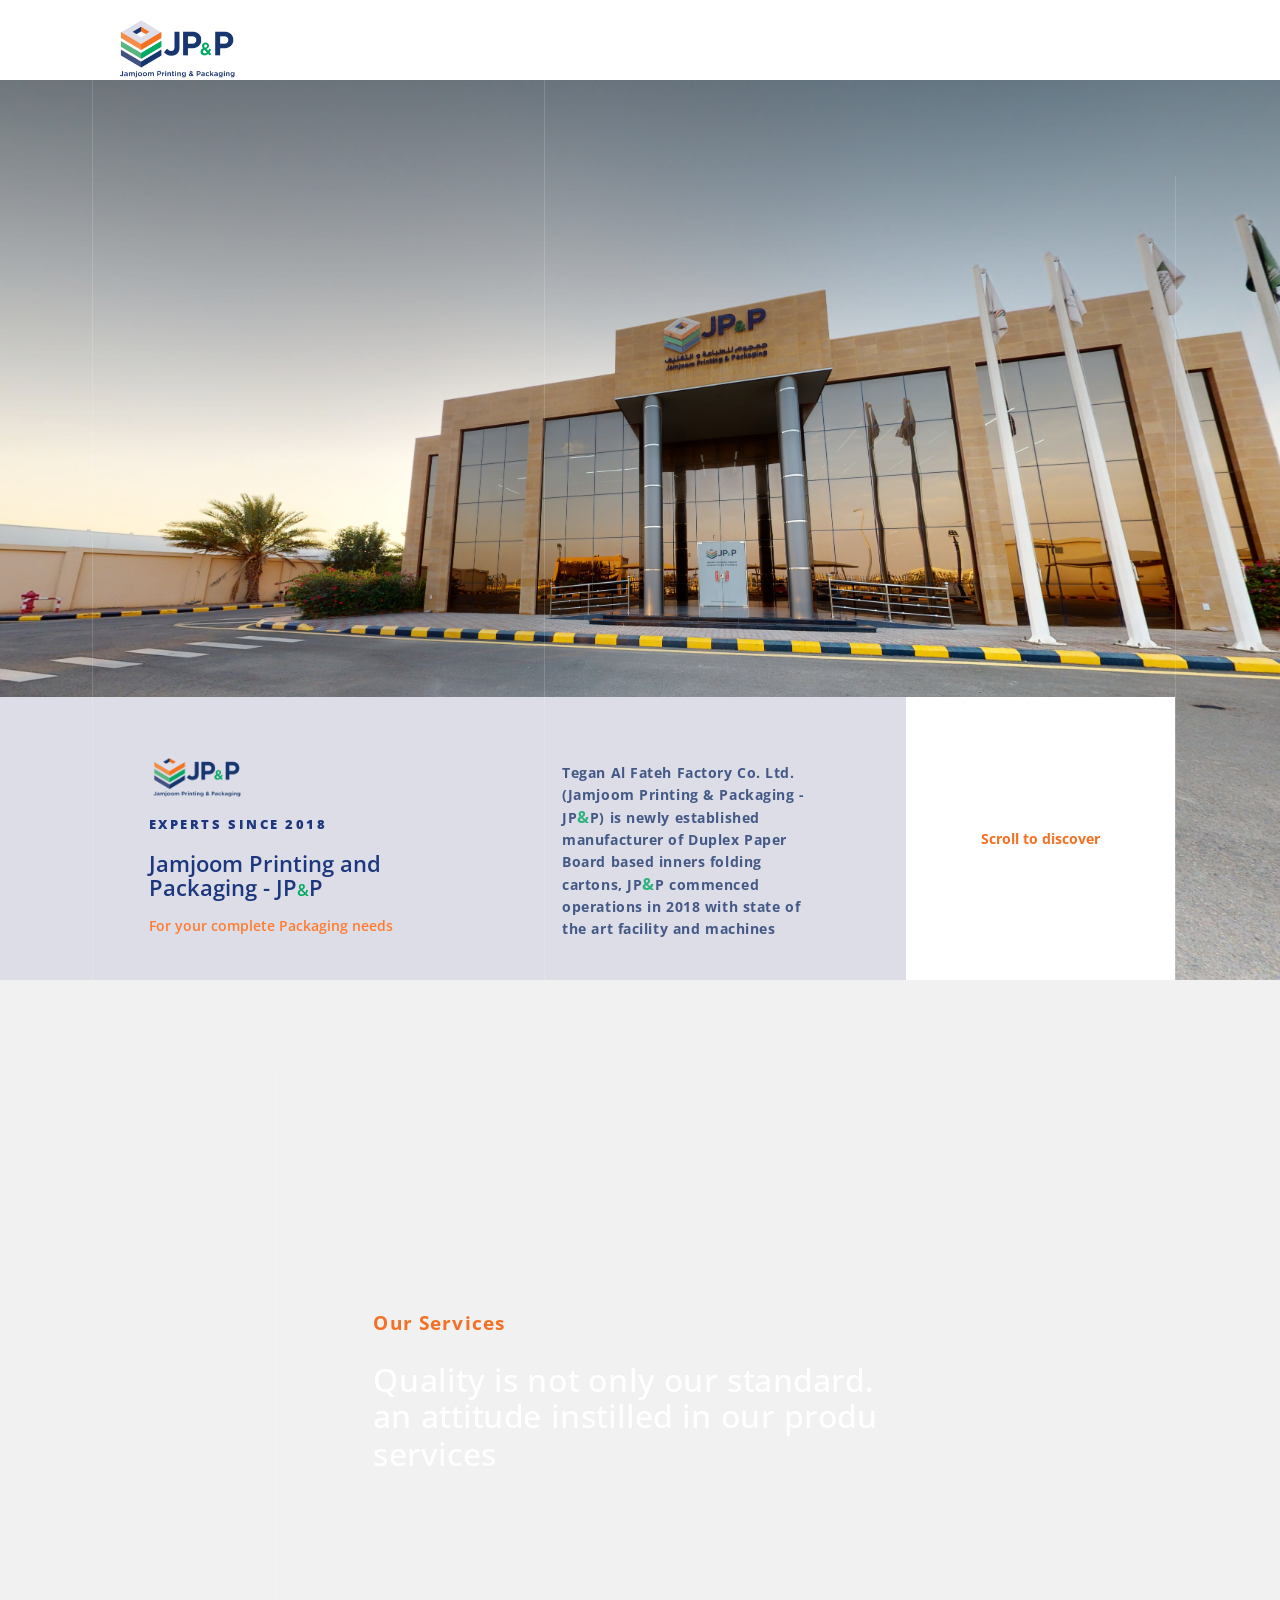
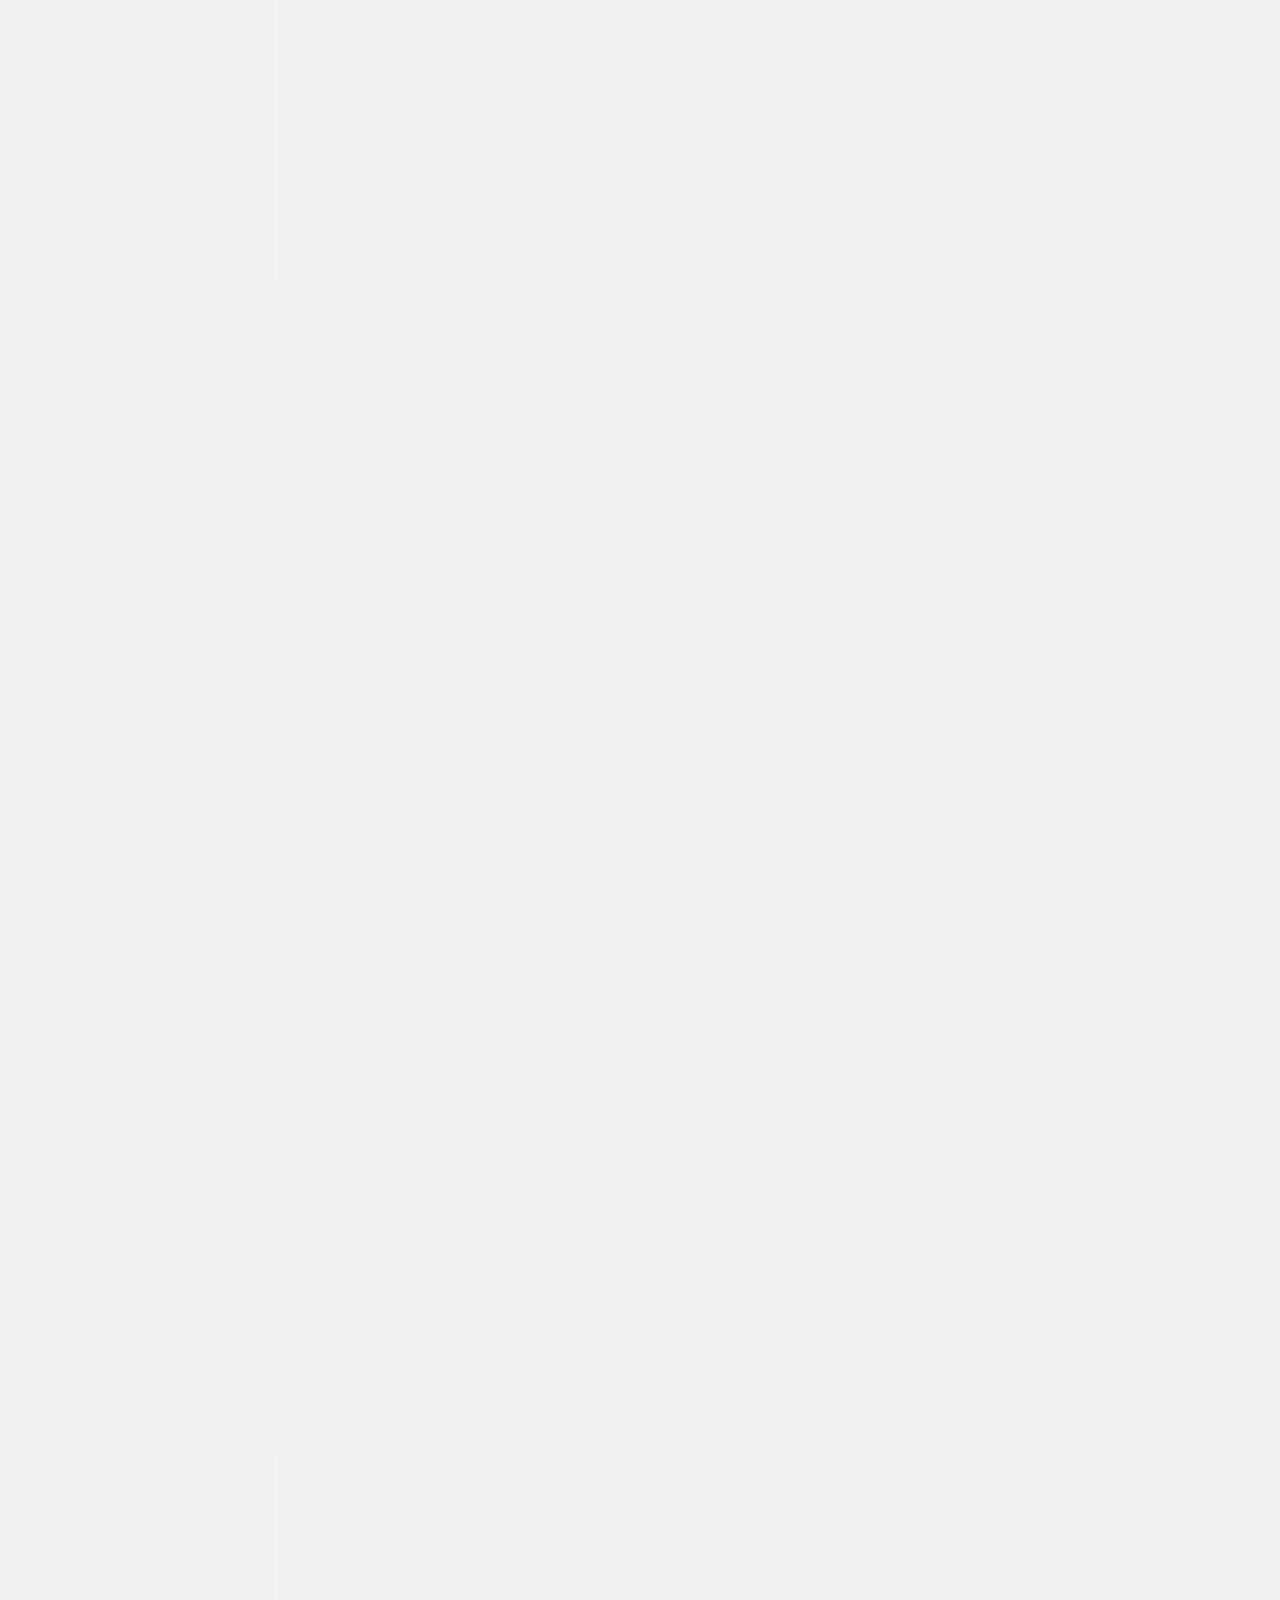
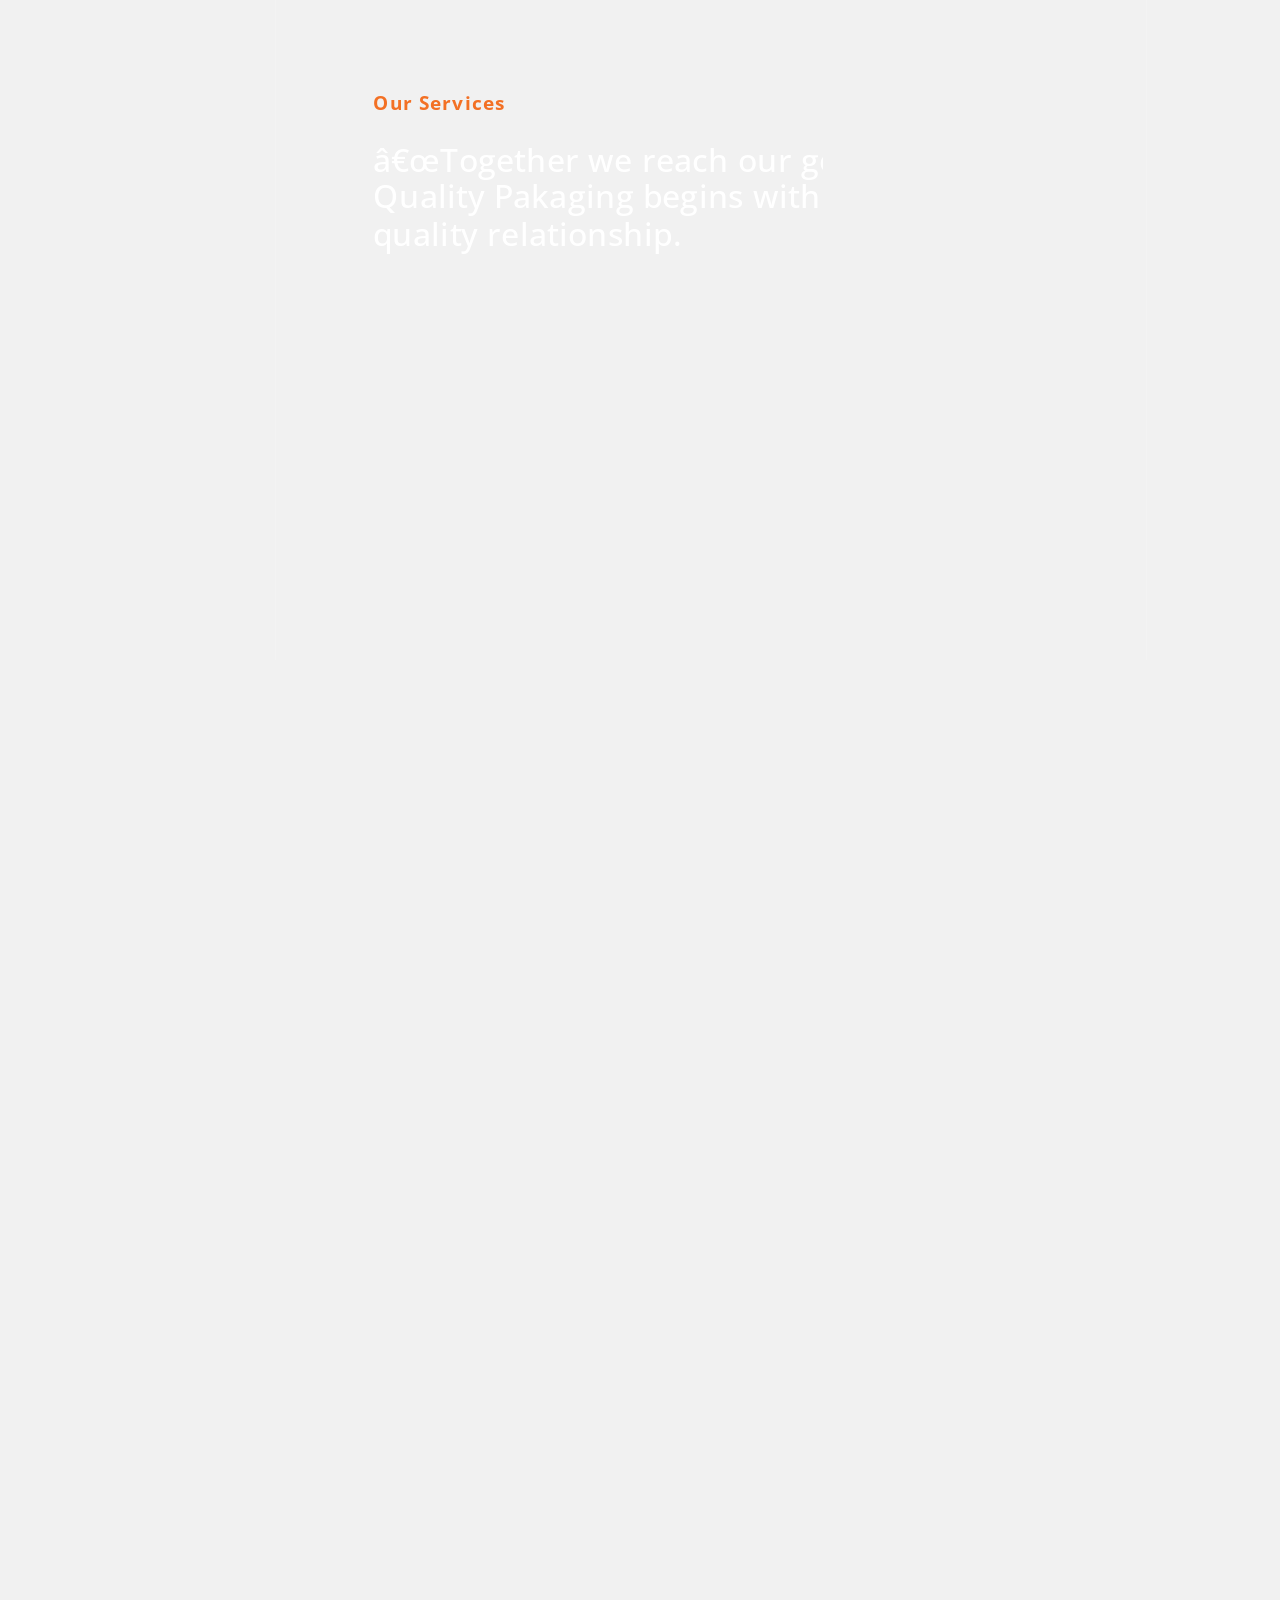
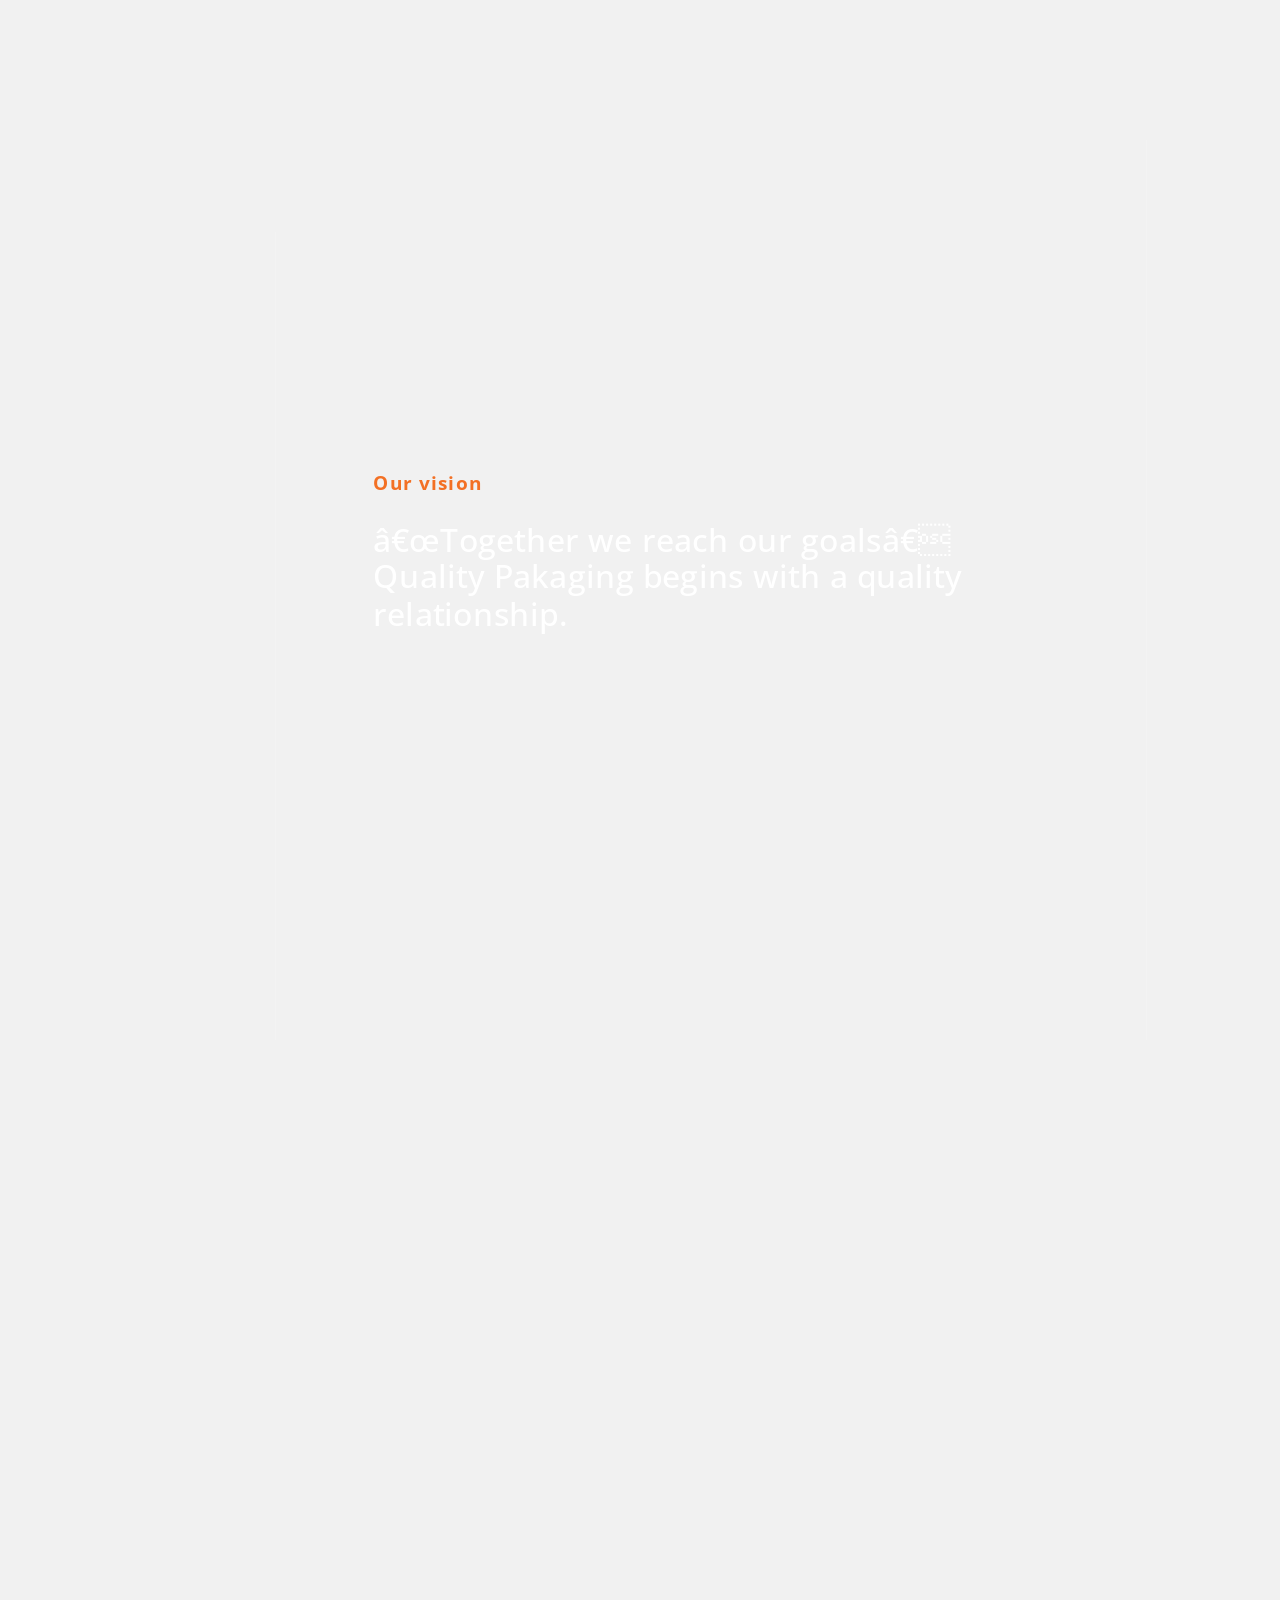
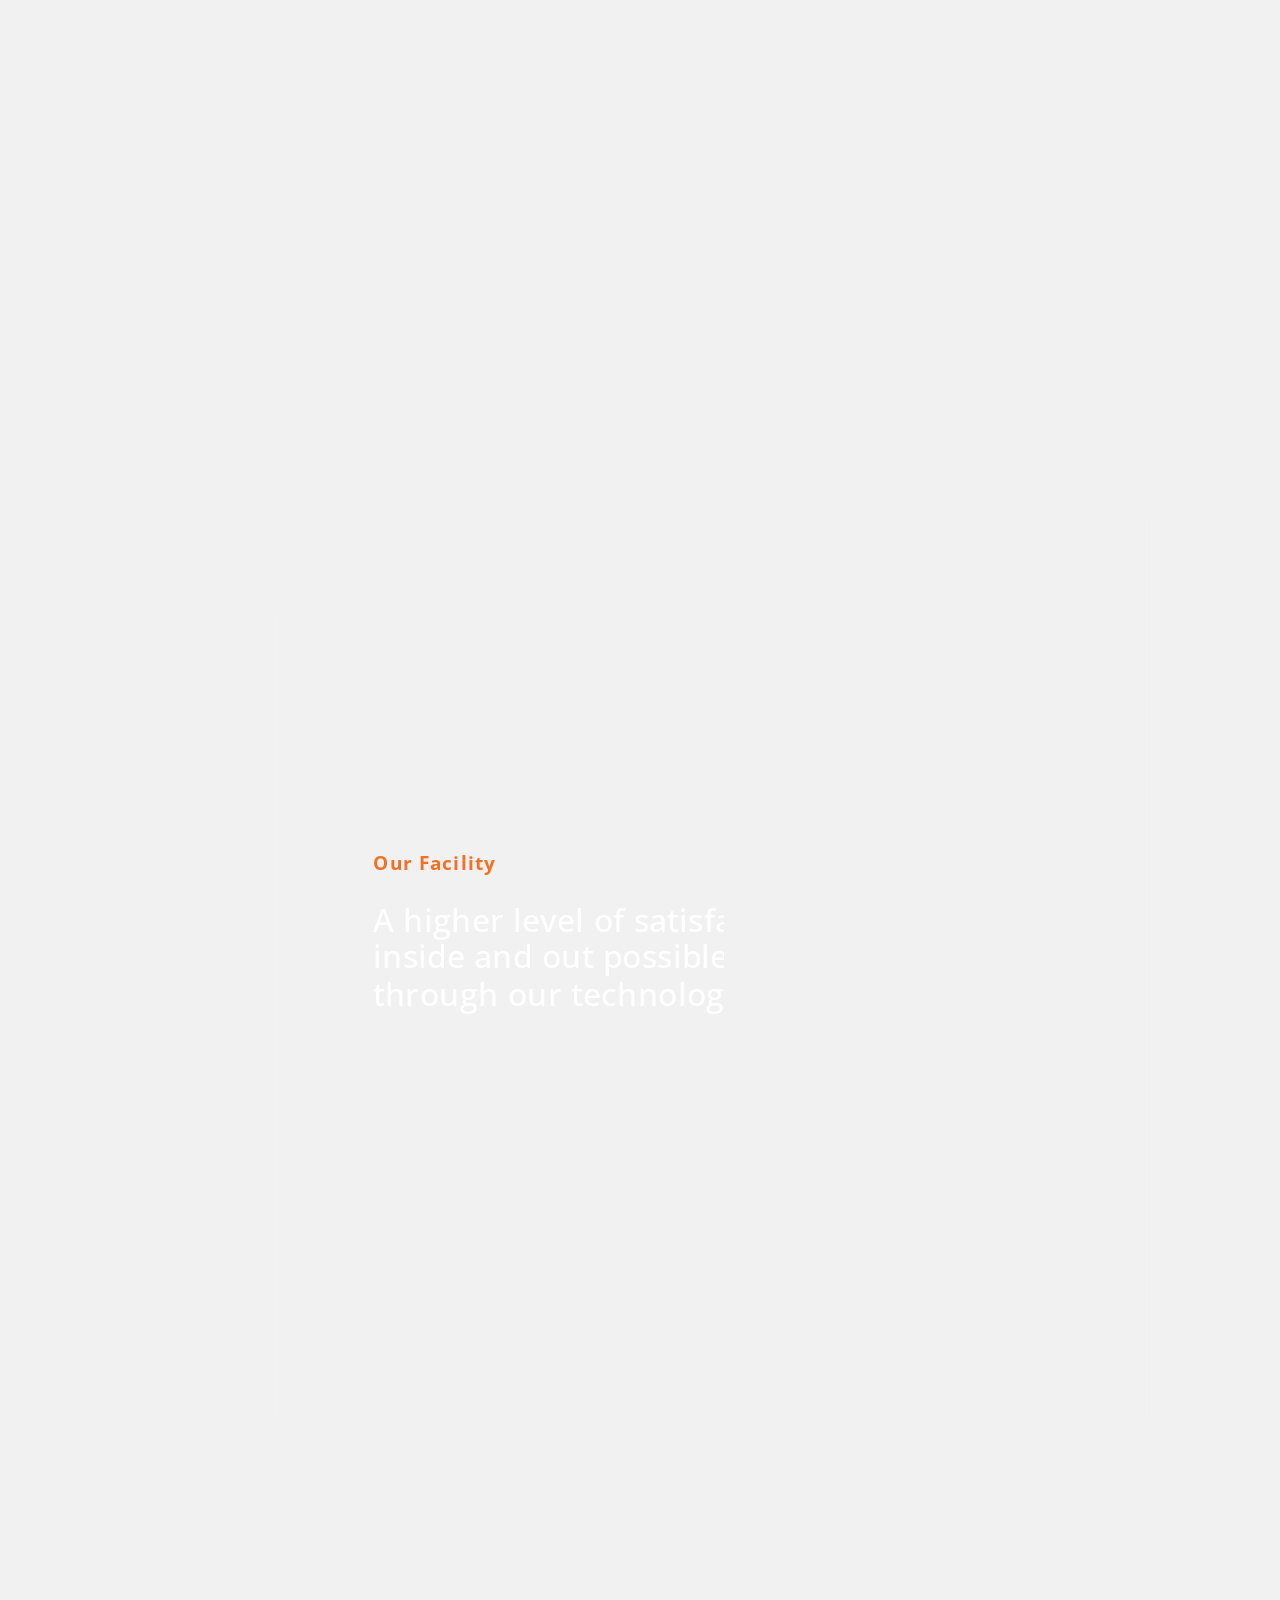
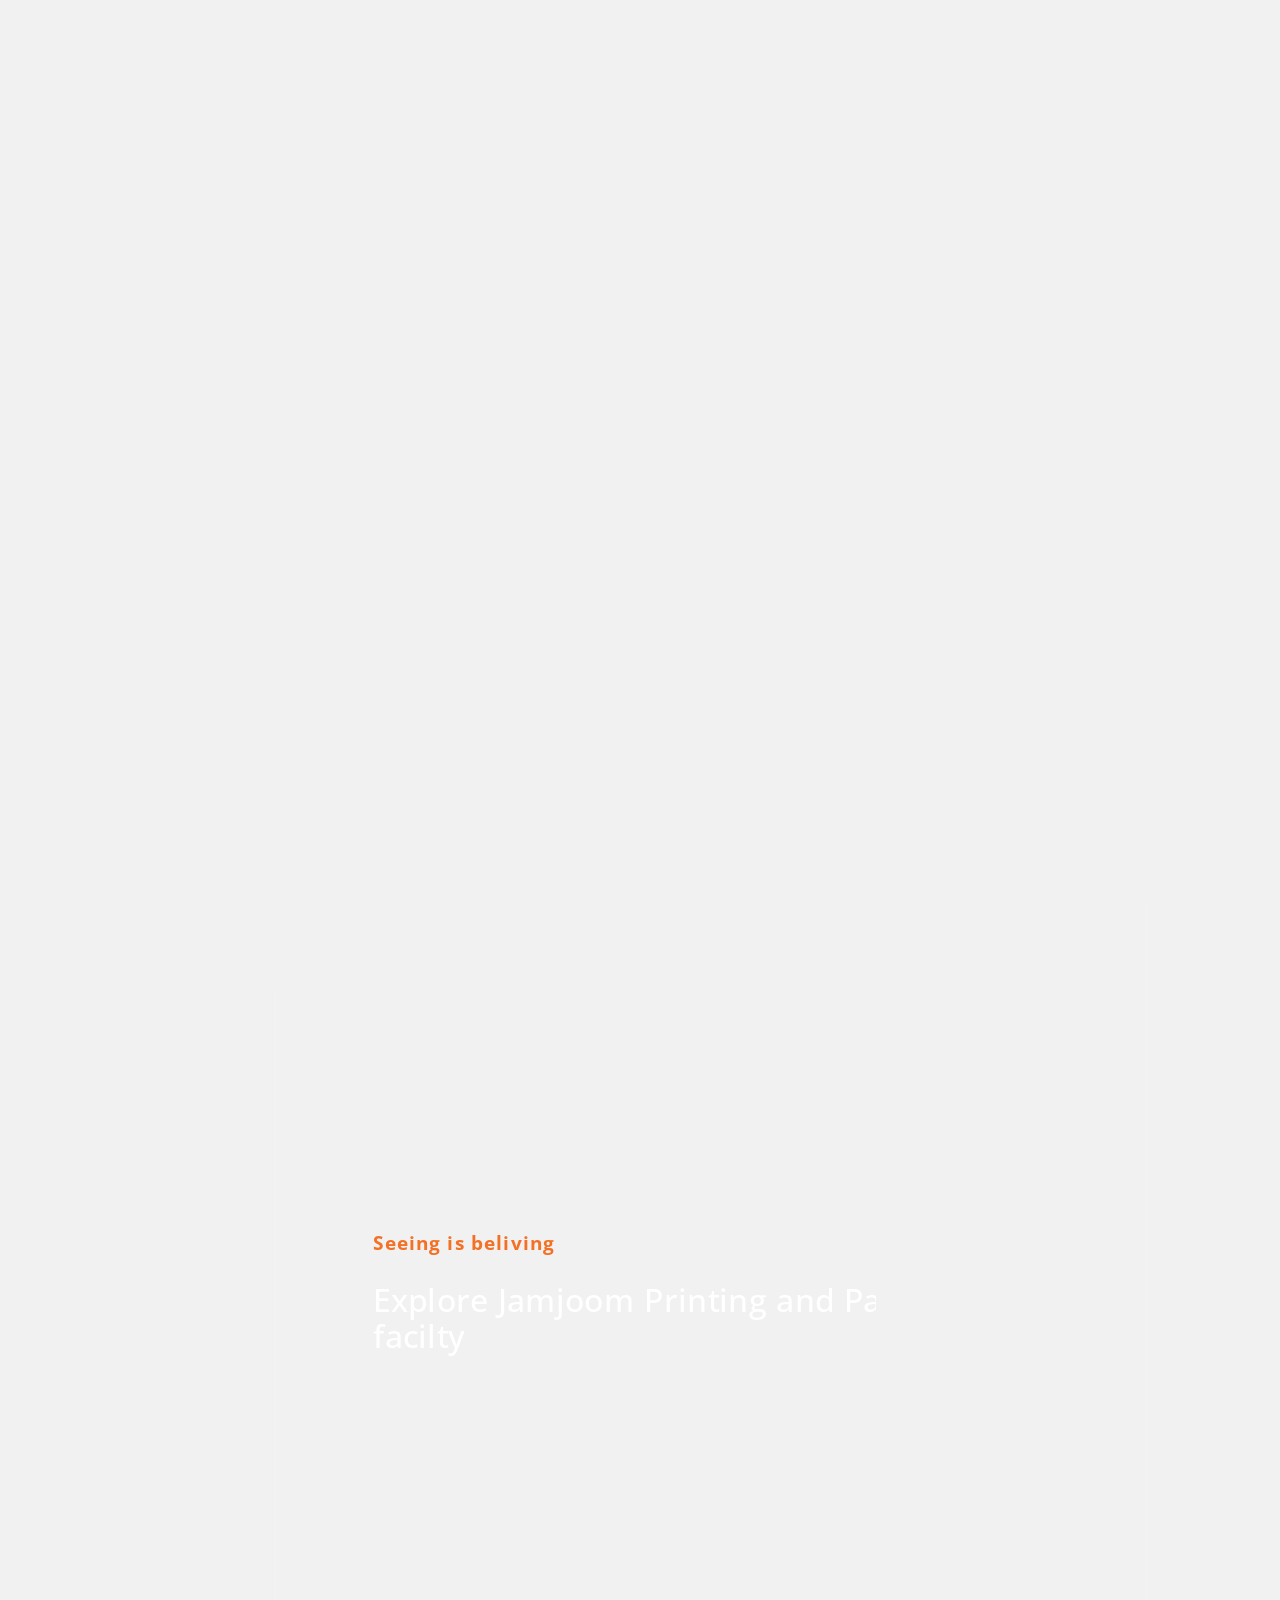
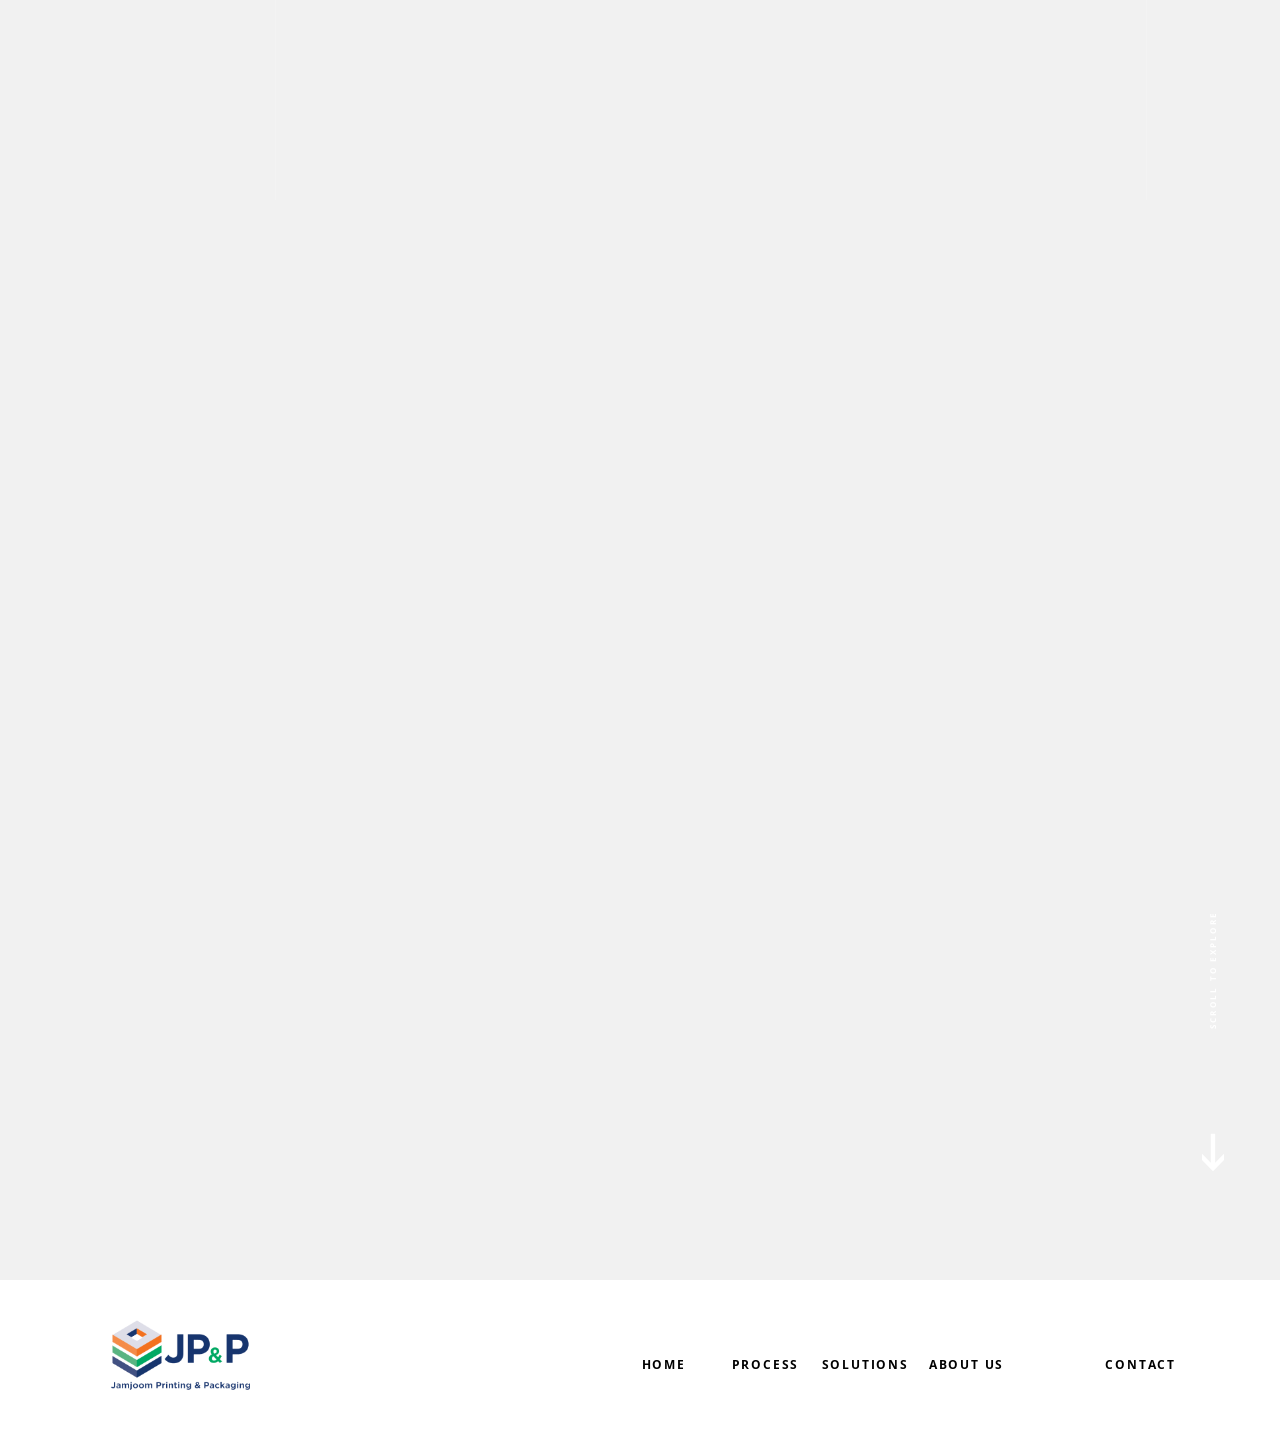
==== commit cc30ded1: "Add original cinematic pinned-scroll effect to the homepage story sections The user asked for the si" ====
--- a/index.html
+++ b/index.html
@@ -229,7 +229,7 @@
 
         <section class="home-screen" id="home-landing">
           <div id="home-landing__bg">
-            <video id="home-landing__bg__video" preload="auto" loop muted>
+            <video id="home-landing__bg__video" preload="auto" loop muted autoplay playsinline>
               <source src="videos/Home_1.mp4" />
             </video>
           </div>
@@ -279,10 +279,11 @@
           </div>
         </section>
 
-        <section class="home-screen" id="home-screen-1" name="story">
+        <div class="cine-block">
+        <section class="home-screen cine-sticky" id="home-screen-1" name="story">
           <section class="home-screen__step home-screen__step-1">
             <div class="home-screen__step-1__bg">
-              <video class="home-screen__step-1__bg__video" preload="auto" loop muted>
+              <video class="home-screen__step-1__bg__video" preload="auto" loop muted autoplay playsinline>
                 <source src="videos/Service.mp4" />
               </video>
               <canvas class="home-screen__step-1__bg__canvas"></canvas>
@@ -366,12 +367,14 @@
 
           </section>
         </section>
-        <section class="home-screen" id="home-screen-2" name="client-commitment">
+        </div>
+        <div class="cine-block">
+        <section class="home-screen cine-sticky" id="home-screen-2" name="client-commitment">
 
           <section class="home-screen__step home-screen__step-1">
 
             <div class="home-screen__step-1__bg">
-              <video class="home-screen__step-1__bg__video" preload="auto" loop muted>
+              <video class="home-screen__step-1__bg__video" preload="auto" loop muted autoplay playsinline>
                 <source src="videos/Service.mp4" />
               </video>
               <canvas class="home-screen__step-1__bg__canvas"></canvas>
@@ -385,7 +388,7 @@
             <div class="reveal home-screen__step__content home-screen__step-1__content">
               <h1 class="home-screen__step__content__title home-screen__step-1__content__title"> Our Services </h1>
               <h2 class="home-screen__step__content__subtitle home-screen__step-1__content__subtitle">
-                “Together we reach our goals” <br />
+                â€œTogether we reach our goalsâ€ <br />
                 Quality Pakaging begins with a quality relationship.
               </h2>
             </div>
@@ -436,12 +439,14 @@
 
           </section>
         </section>
-        <section class="home-screen" id="home-screen-3" name="vision">
+        </div>
+        <div class="cine-block">
+        <section class="home-screen cine-sticky" id="home-screen-3" name="vision">
 
           <section class="home-screen__step home-screen__step-1">
 
             <div class="home-screen__step-1__bg">
-              <video class="home-screen__step-1__bg__video" preload="auto" loop muted>
+              <video class="home-screen__step-1__bg__video" preload="auto" loop muted autoplay playsinline>
                 <!-- <source src="videos/JPP3.mp4"> -->
                 <source src="videos/OurVision.mp4">
               </video>
@@ -456,7 +461,7 @@
             <div class="reveal home-screen__step__content home-screen__step-1__content">
               <h1 class="home-screen__step__content__title home-screen__step-1__content__title">Our vision</h1>
               <h2 class="home-screen__step__content__subtitle home-screen__step-1__content__subtitle">
-                “Together we reach our goals” <br />
+                â€œTogether we reach our goalsâ€ <br />
                 Quality Pakaging begins with a quality relationship.
               </h2>
             </div>
@@ -504,12 +509,14 @@
 
           </section>
         </section>
-        <section class="home-screen" id="home-screen-4" name="expertise">
+        </div>
+        <div class="cine-block">
+        <section class="home-screen cine-sticky" id="home-screen-4" name="expertise">
 
           <section class="home-screen__step home-screen__step-1">
 
             <div class="home-screen__step-1__bg">
-              <video class="home-screen__step-1__bg__video" preload="auto" loop muted>
+              <video class="home-screen__step-1__bg__video" preload="auto" loop muted autoplay playsinline>
                 <source src="videos/Facility.mp4">
               </video>
               <canvas class="home-screen__step-1__bg__canvas"></canvas>
@@ -568,12 +575,14 @@
 
           </section>
         </section>
-        <section class="home-screen" id="home-screen-5" name="who-we-are">
+        </div>
+        <div class="cine-block">
+        <section class="home-screen cine-sticky" id="home-screen-5" name="who-we-are">
 
           <section class="home-screen__step home-screen__step-1">
 
             <div class="home-screen__step-1__bg">
-              <video class="home-screen__step-1__bg__video" preload="auto" loop muted>
+              <video class="home-screen__step-1__bg__video" preload="auto" loop muted autoplay playsinline>
                 <source src="videos/one.mp4">
               </video>
               <canvas class="home-screen__step-1__bg__canvas"></canvas>
@@ -631,6 +640,7 @@
 
           </section>
         </section>
+        </div>
         <div class=" " id="home-pagination">
           <ul id="home-pagination__nav">
             <li class="home-pagination__nav__item home-pagination__nav__item--selected">
@@ -756,6 +766,7 @@
     </script>
     <script type="text/javascript" src="js/scripts.js"></script>
     <script type="text/javascript" src="js/reveal.js"></script>
+    <script type="text/javascript" src="js/cinematic.js"></script>
     <script src="https://embed.typeform.com/next/embed.js"></script>
     <script>
       // scripts.js's home-page controller hijacks mouse-wheel/trackpad scroll to
--- a/css/style.css
+++ b/css/style.css
@@ -8082,4 +8082,51 @@
 .home-screen__step-1__content.reveal,
 .home-screen__step-2__content.reveal {
     position: absolute;
+}
+
+/* Homepage story panels were previously listed in #home-pagination, but that
+   widget's positioning (percentage offsets meant for a single pinned 100vh
+   stage) no longer makes sense now that #home-page is a tall, naturally
+   scrolling document, and nothing currently drives it. Hide it rather than
+   leave a broken floating counter on the page. */
+#home-pagination {
+    display: none;
+}
+
+/* ------------------------------------------------------------------
+   Cinematic homepage scroll (original build for this site, see
+   js/cinematic.js). Progressive enhancement only: js/cinematic.js adds
+   "cine-mode" to <html> solely on wide viewports when the visitor hasn't
+   asked for reduced motion. Without that class every rule above still
+   applies untouched, so the plain stacked/reveal homepage (already
+   accessible and already verified working) stays the fallback for mobile,
+   no-JS and reduced-motion visitors.
+   ------------------------------------------------------------------ */
+.cine-mode .cine-block {
+    position: relative;
+}
+@media screen and (min-width: 1024px) {
+    .cine-mode .cine-block {
+        height: 220vh;
+    }
+    .cine-mode .cine-sticky.home-screen {
+        position: sticky !important;
+        top: 0;
+        height: 100vh !important;
+        min-height: 0 !important;
+        overflow: hidden !important;
+    }
+    .cine-mode .cine-sticky .home-screen__step {
+        position: absolute !important;
+        inset: 0;
+        width: 100%;
+        height: 100% !important;
+        min-height: 0 !important;
+    }
+    .cine-mode .cine-sticky .home-screen__step-1 {
+        z-index: 1;
+    }
+    .cine-mode .cine-sticky .home-screen__step-2 {
+        z-index: 2;
+    }
 }
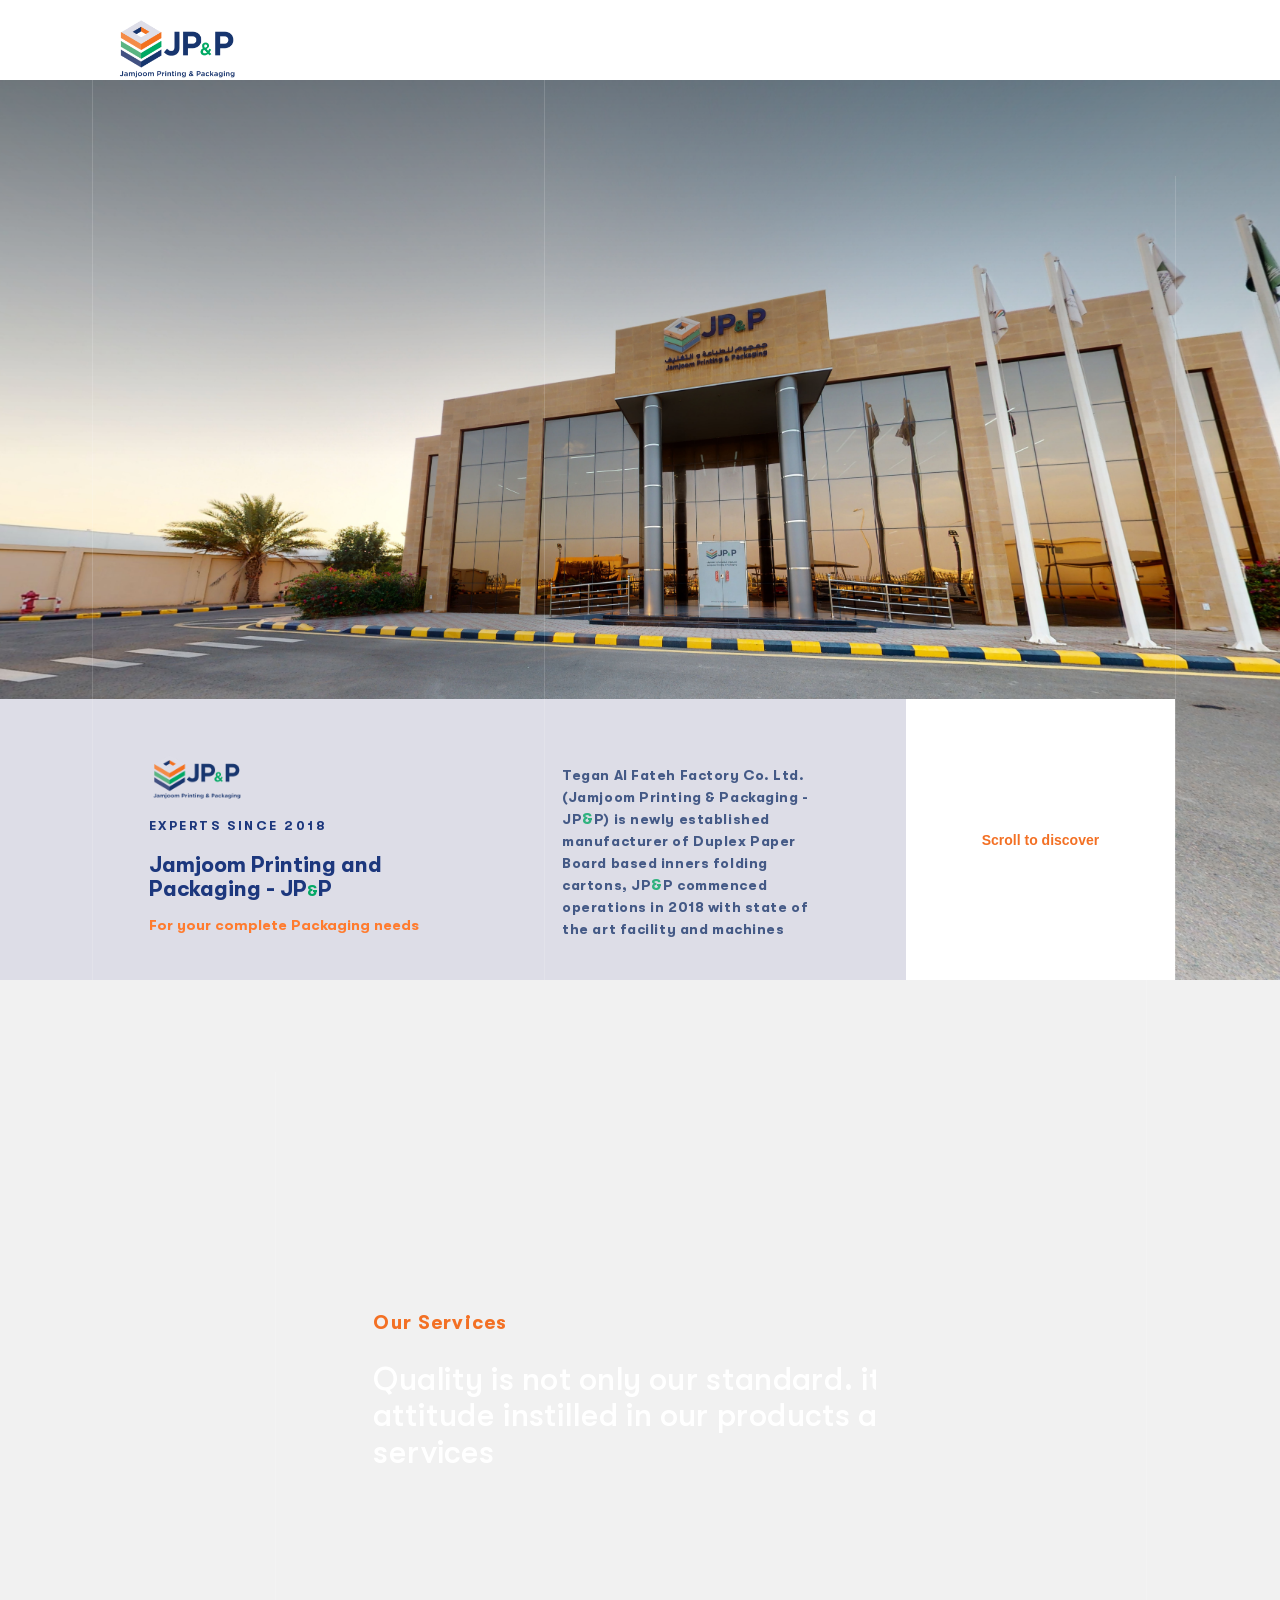
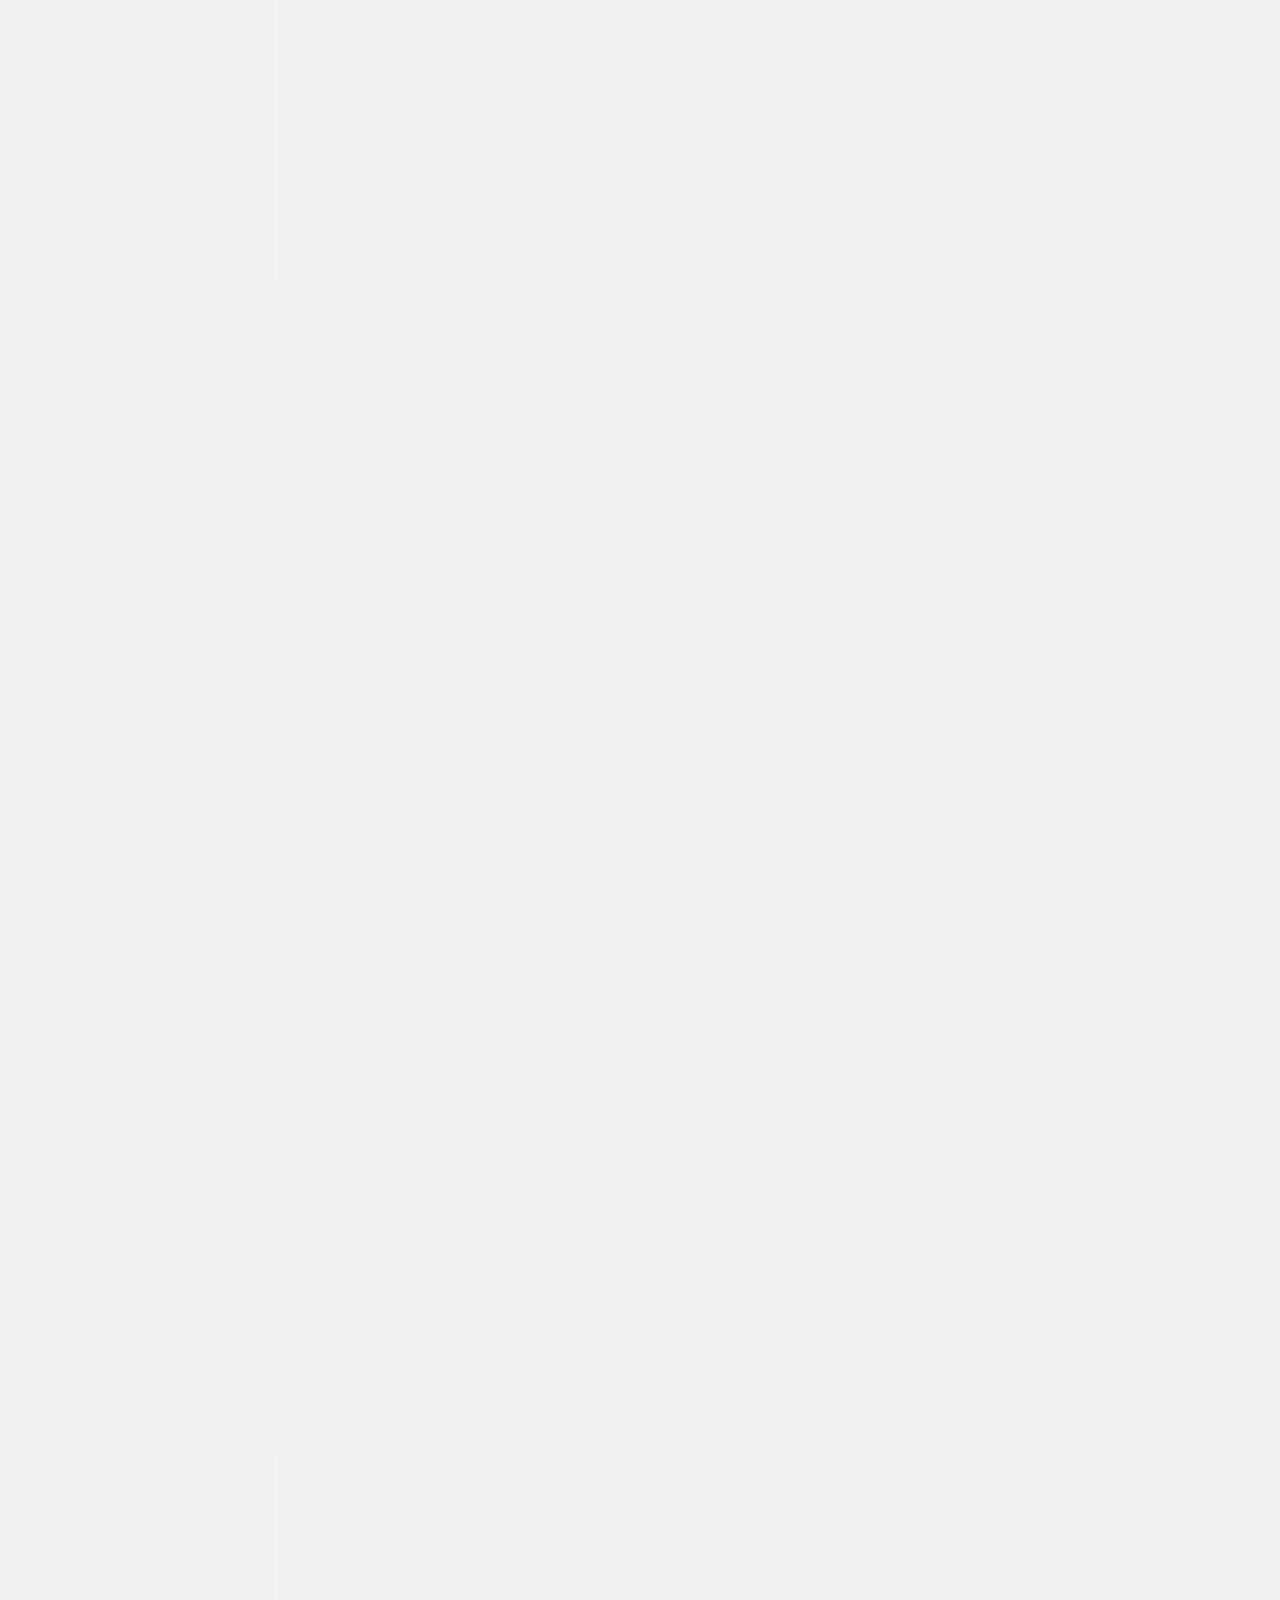
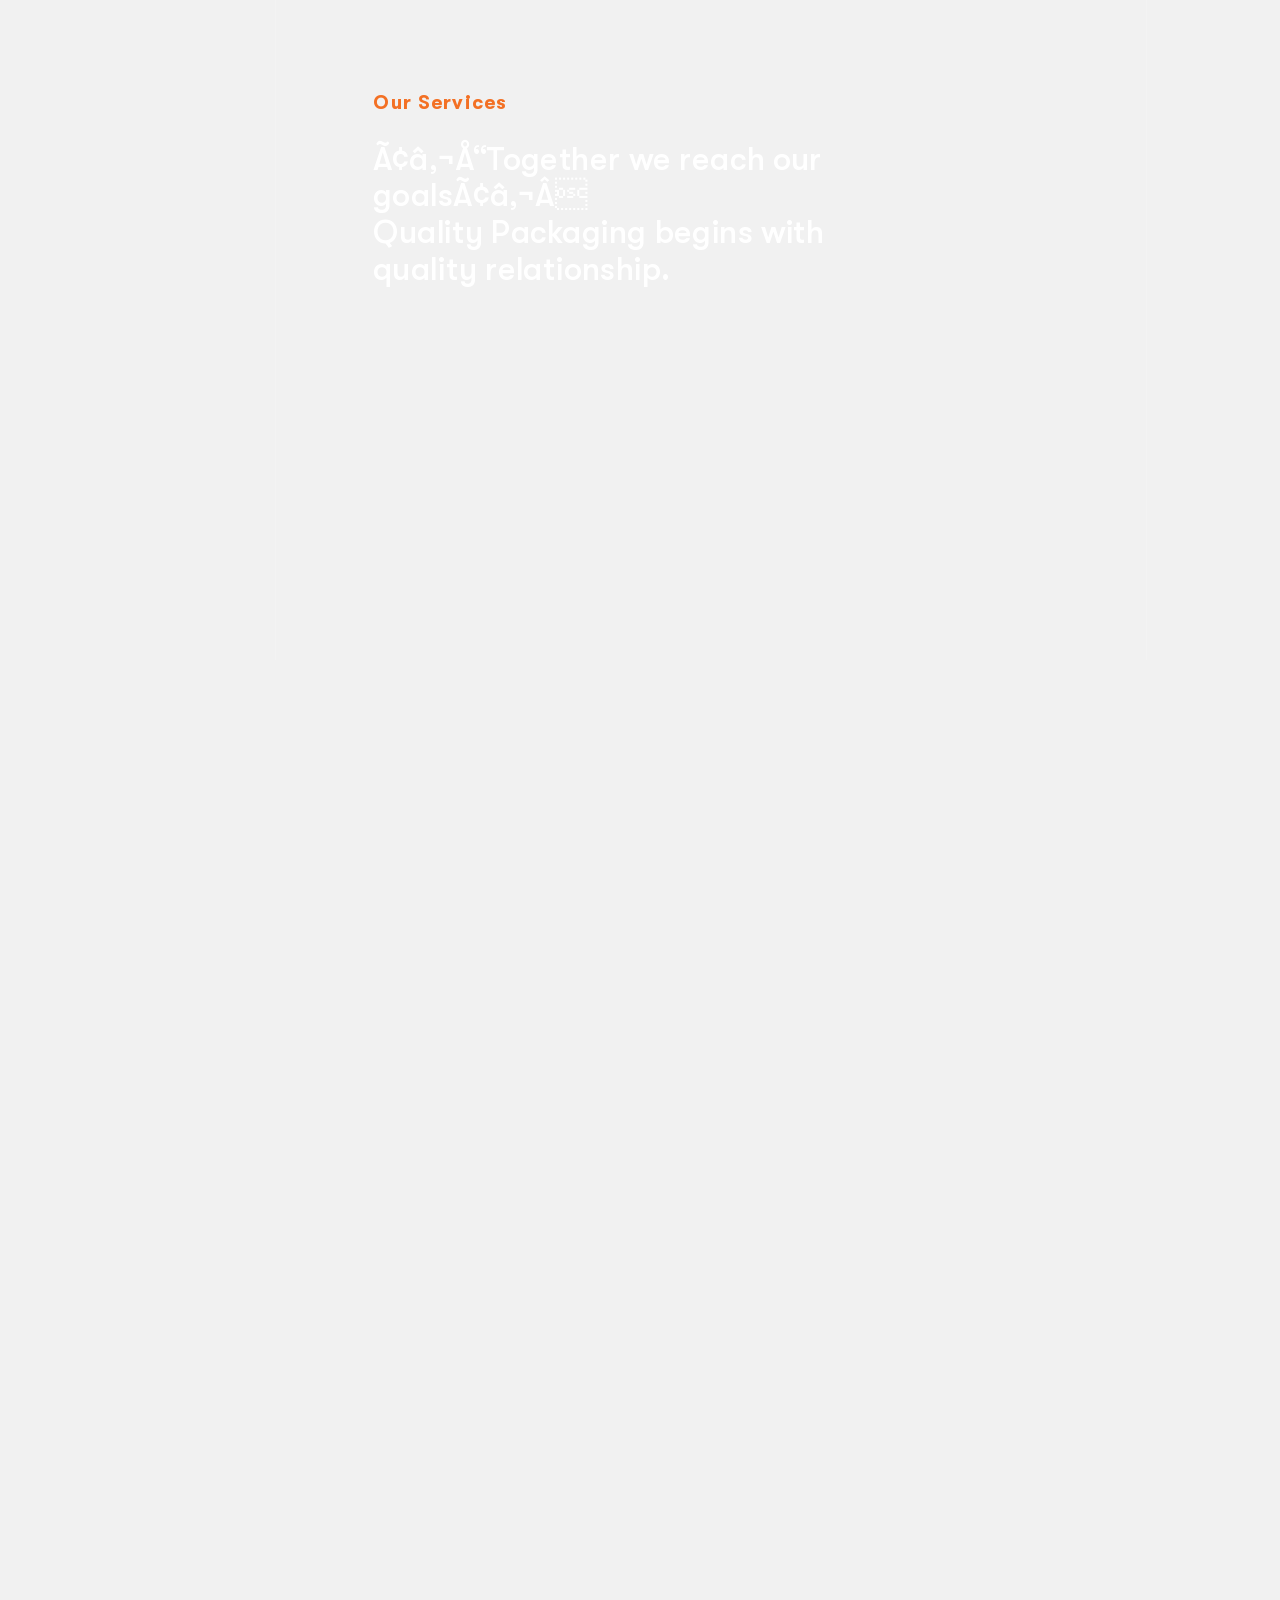
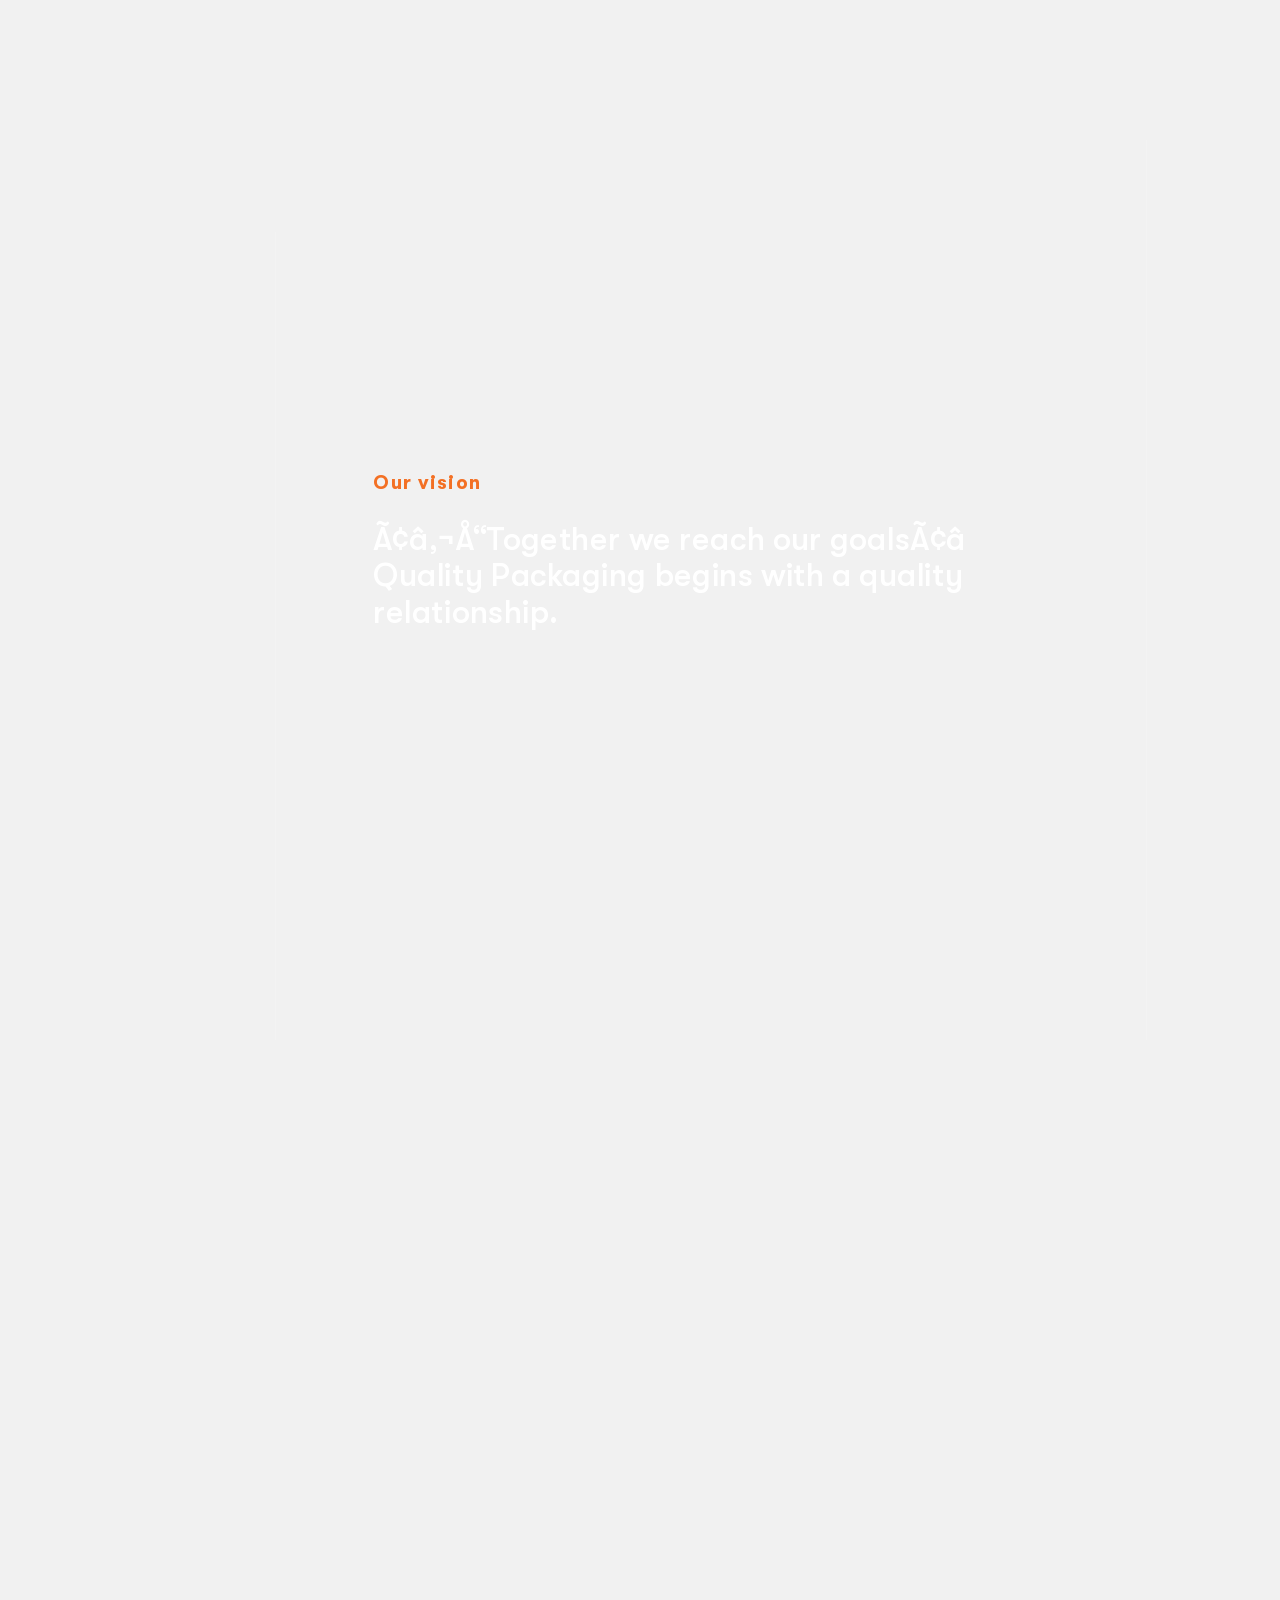
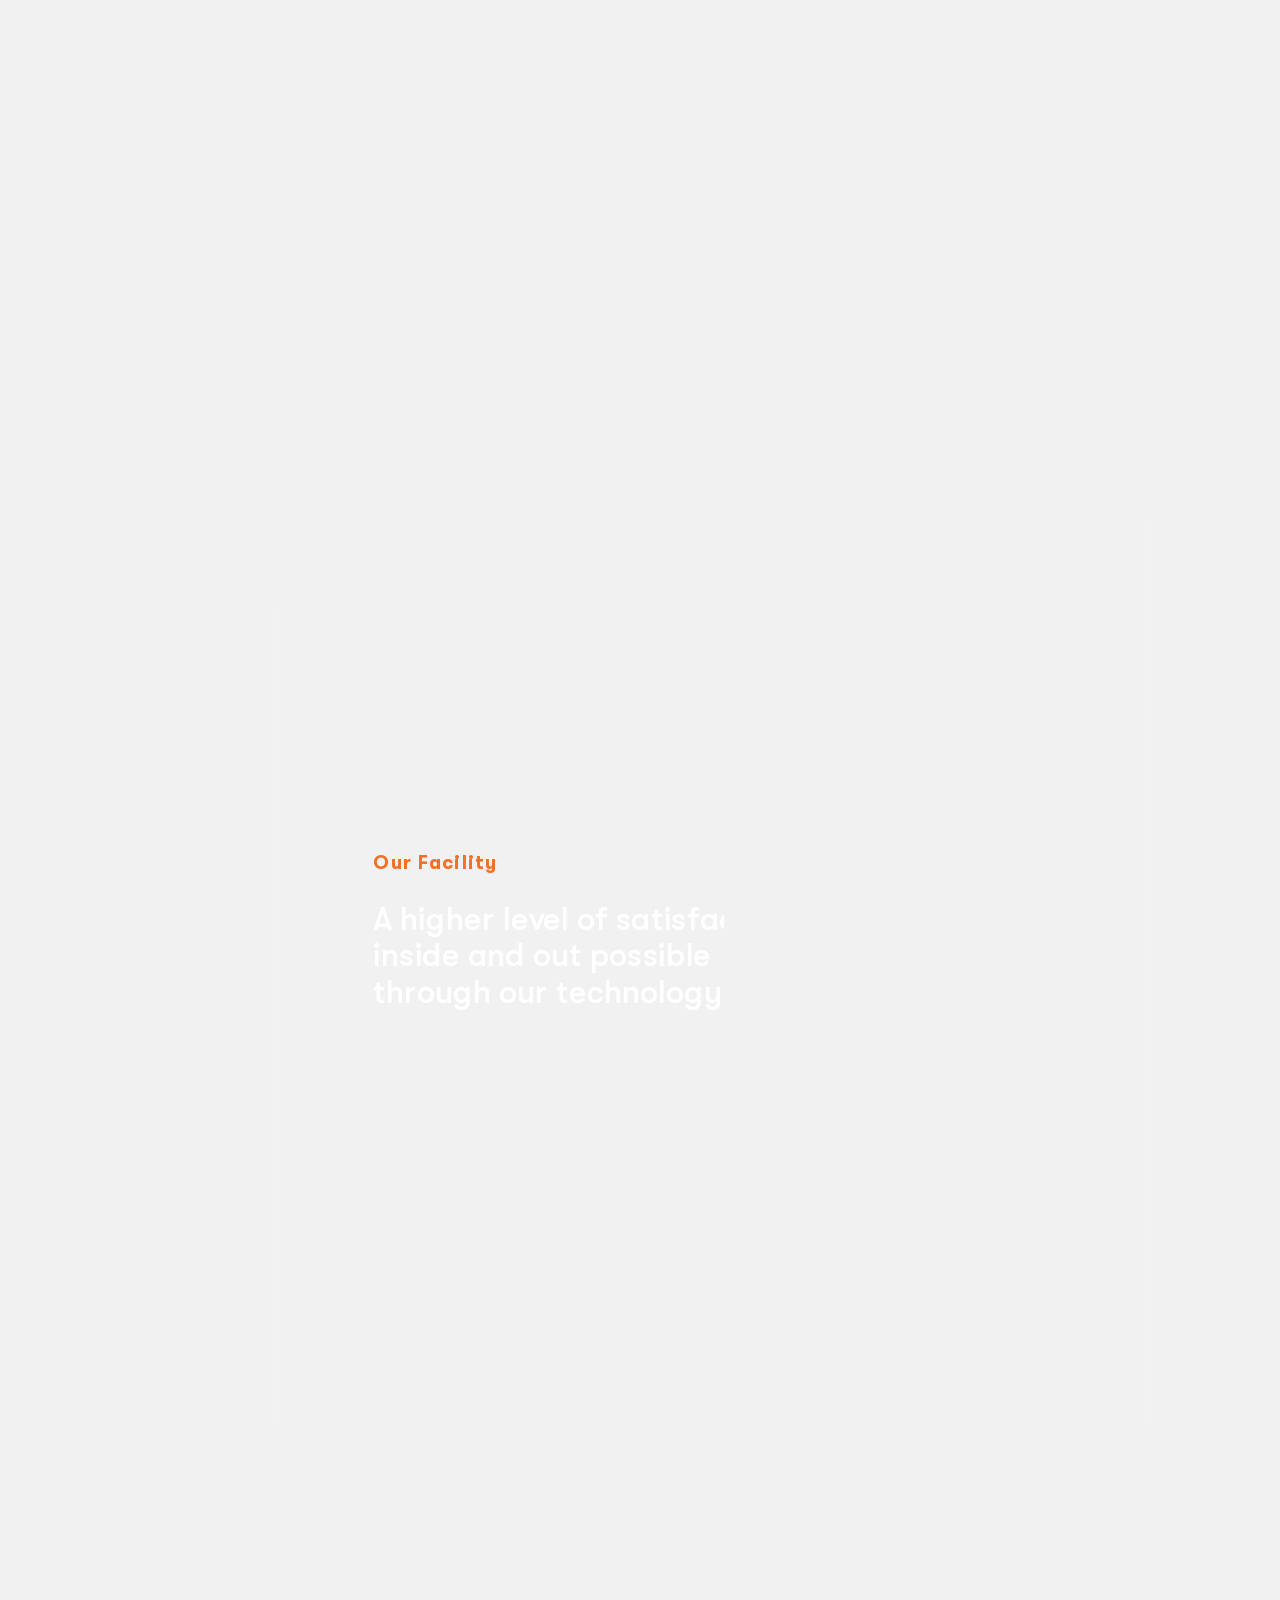
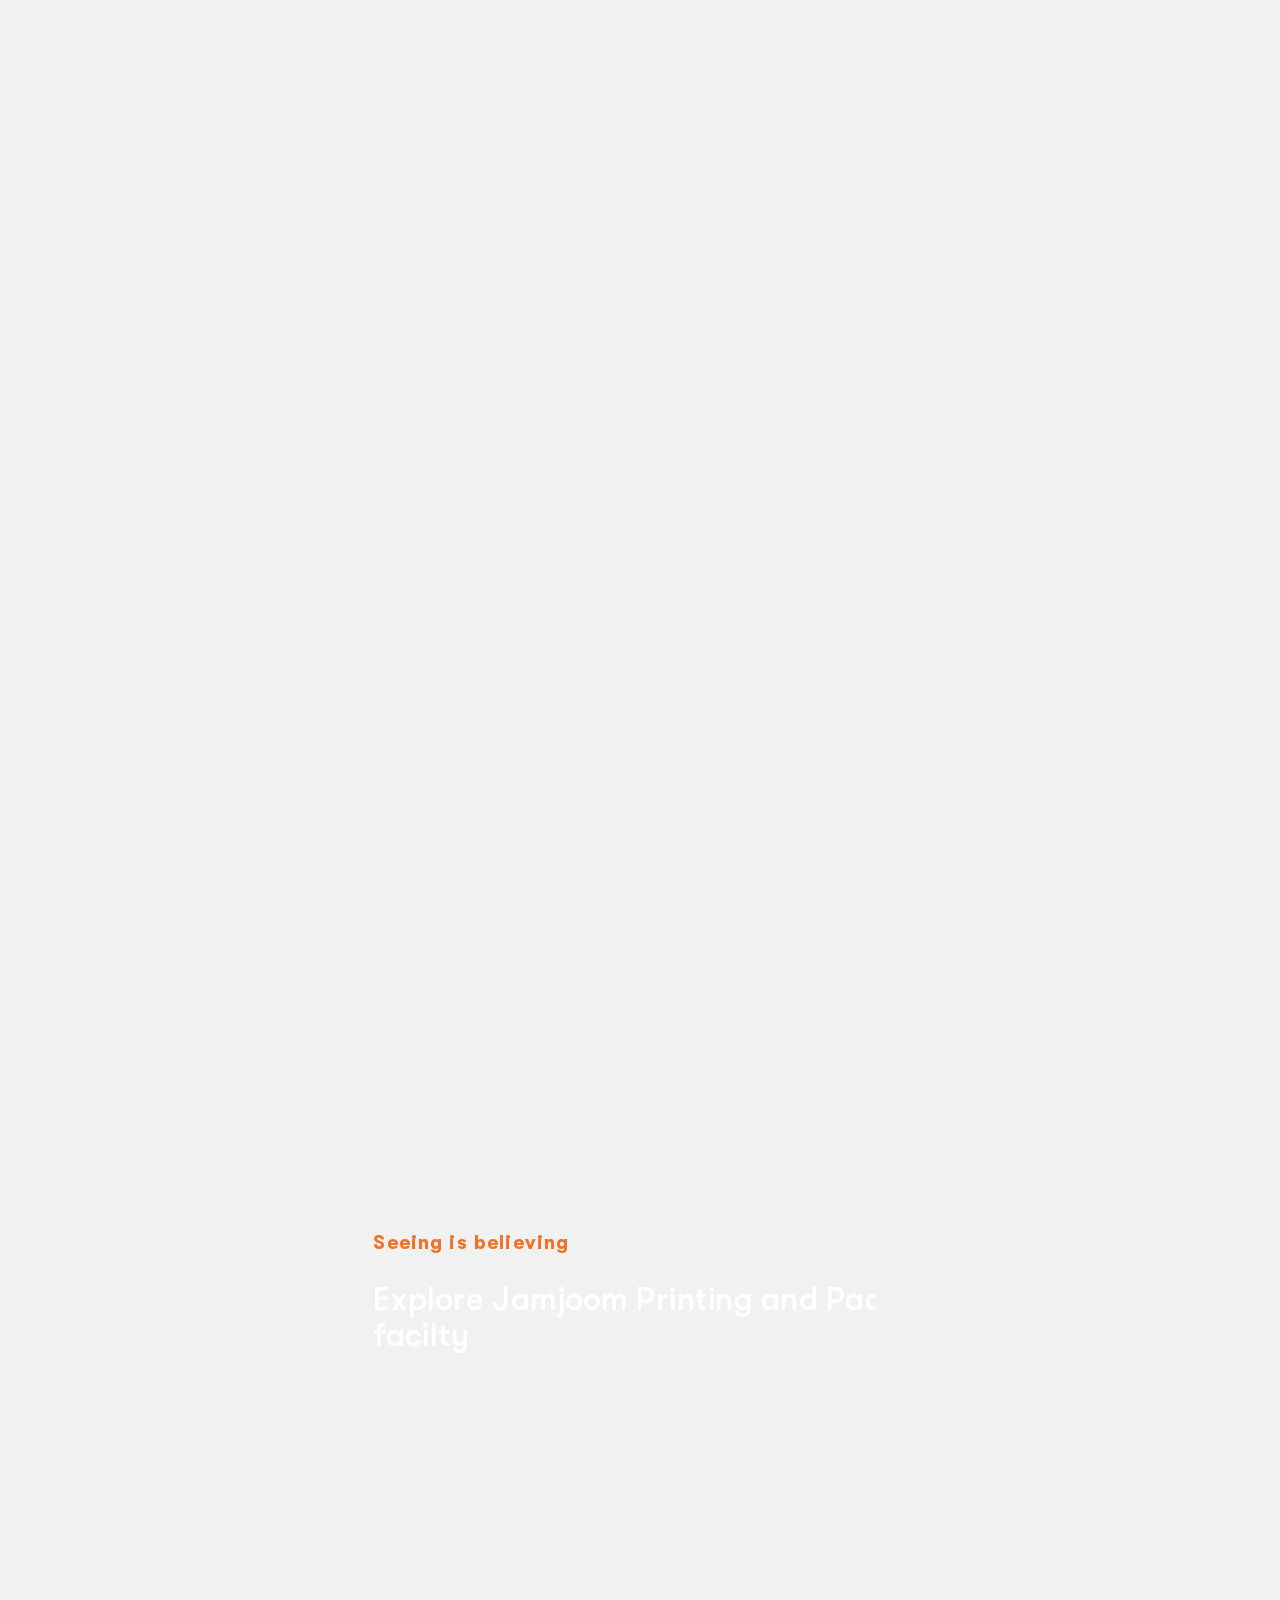
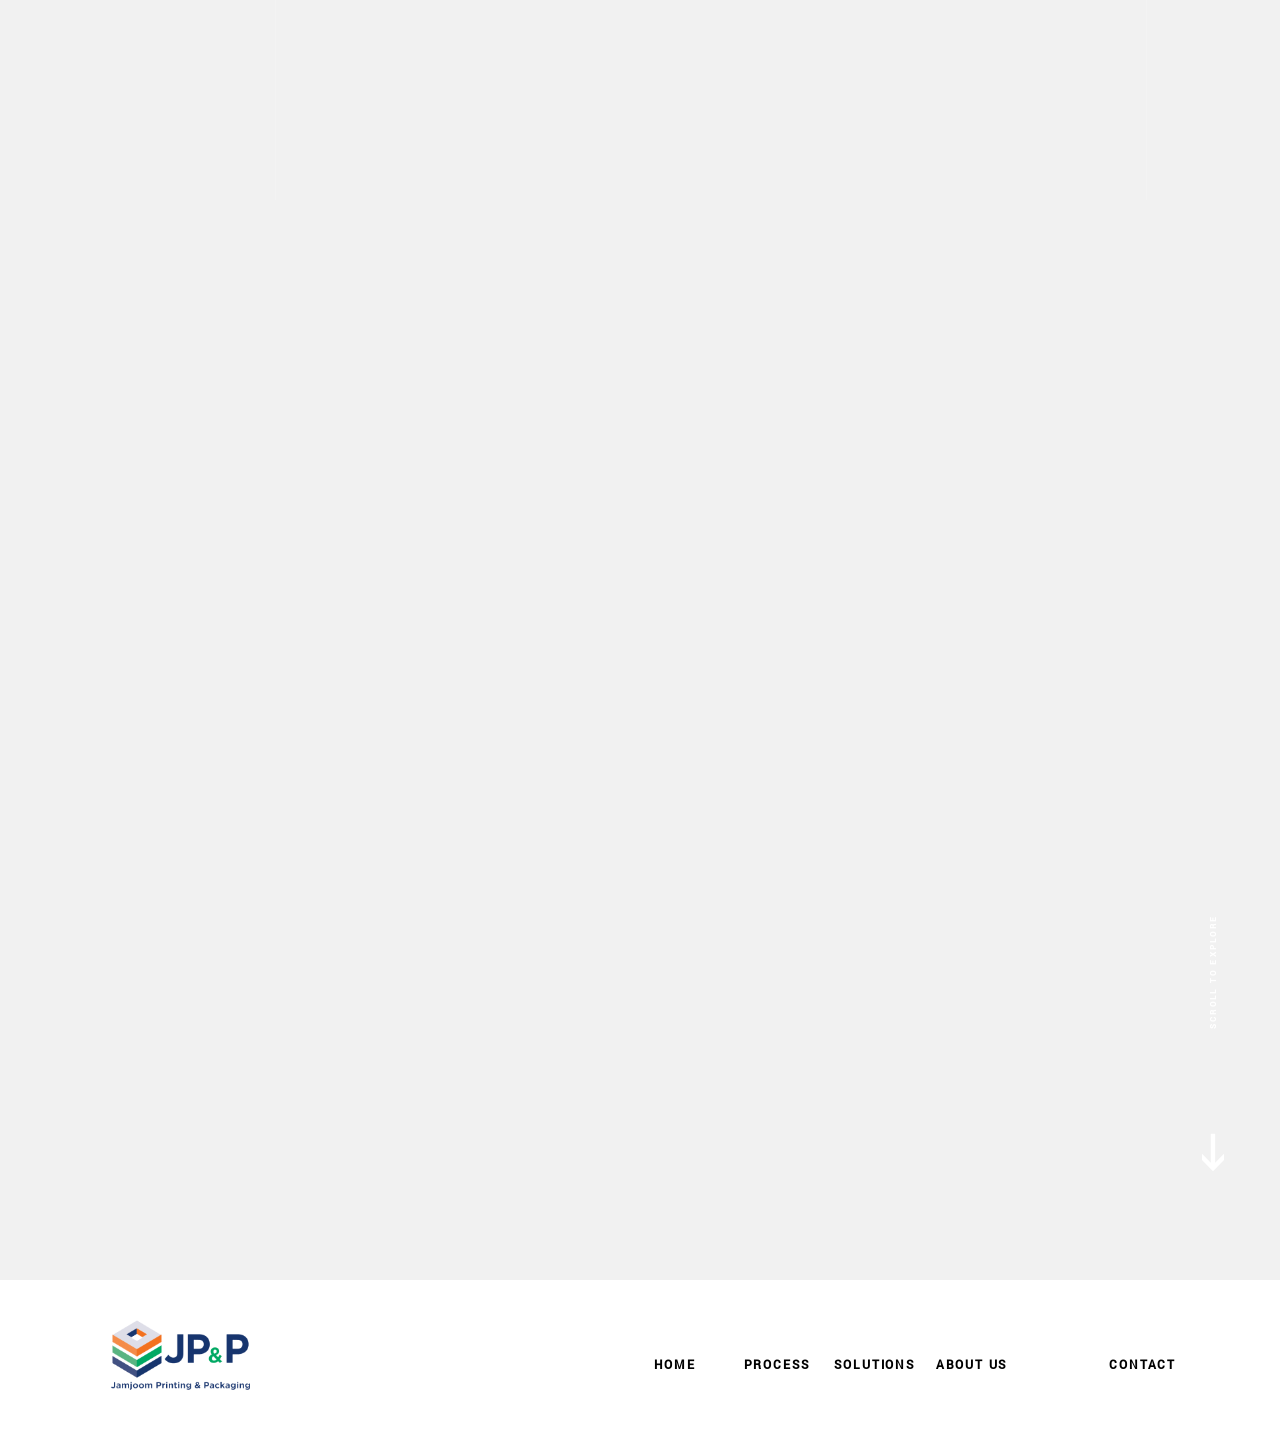
==== commit d767f40d: "Fix sitewide font override and correct spelling/grammar errors css/style.css had a wildcard rule for" ====
--- a/index.html
+++ b/index.html
@@ -6,8 +6,6 @@
     <meta http-equiv="X-UA-Compatible" content="IE=edge">
     <meta name="viewport" content="width=device-width, initial-scale=1.0, user-scalable=no">
     <meta name="description" content="">
-    <link href="https://fonts.googleapis.com/css2?family=Open+Sans:wght@100;200;300;400;500;600;700;800&display=swap"
-      rel="stylesheet">
     <link rel="shortcut icon" href="Images/favicon.ico" type="image/x-icon">
     <link rel="mask-icon" href="/safari-pinned-tab.svg" color="#5bbad5">
     <meta name="theme-color" content="#ffffff">
@@ -325,7 +323,7 @@
                   </div>
                   <div class="sp-items">
                     <div class="title"> Color Management </div>
-                    <div class="para"> State of the art, color management technology in-house to continously monitor and
+                    <div class="para"> State of the art, color management technology in-house to continuously monitor and
                       ensure quality control. </div>
                   </div>
                 </div>
@@ -353,10 +351,10 @@
                 <div class="home-screen__step-2__content__inner__body">We offer complete packaging services from design
                   in
                   our
-                  fully equipt design studio with in-house designers, Printing with both conventional and UV Technology
+                  fully equipped design studio with in-house designers, Printing with both conventional and UV Technology
                   to
                   die cutting and
-                  gluing to a continous quality control with state of the art color management technology .
+                  gluing to a continuous quality control with state of the art color management technology .
                 </div>
                 <a class="home-screen__step-2__content__inner__link" href="/" data-ajax="false">
                   <span class="home-screen__step-2__content__inner__link__label">Discover more about our services
@@ -388,8 +386,8 @@
             <div class="reveal home-screen__step__content home-screen__step-1__content">
               <h1 class="home-screen__step__content__title home-screen__step-1__content__title"> Our Services </h1>
               <h2 class="home-screen__step__content__subtitle home-screen__step-1__content__subtitle">
-                â€œTogether we reach our goalsâ€ <br />
-                Quality Pakaging begins with a quality relationship.
+                Ã¢â‚¬Å“Together we reach our goalsÃ¢â‚¬Â <br />
+                Quality Packaging begins with a quality relationship.
               </h2>
             </div>
 
@@ -421,12 +419,12 @@
                   Quality is not only our standard. it's also an attitude instilled in our products and services
                   <!-- <span>
                   Together We Reach Our Goals </span> <br />
-                Quality Pakaging begins with a quality relationship. -->
+                Quality Packaging begins with a quality relationship. -->
                   <div class="home-screen__step-2__content__inner__body">
                     We offer complete packaging services from design in our
-                    fully equipt design studio with in-house designers, Printing with both conventional and UV
+                    fully equipped design studio with in-house designers, Printing with both conventional and UV
                     Technology
-                    to die cutting and gluing to a continous quality control with state of the art color management
+                    to die cutting and gluing to a continuous quality control with state of the art color management
                     technology .
                   </div>
                   <a class="home-screen__step-2__content__inner__link" href="/about.html" data-ajax="false">
@@ -461,8 +459,8 @@
             <div class="reveal home-screen__step__content home-screen__step-1__content">
               <h1 class="home-screen__step__content__title home-screen__step-1__content__title">Our vision</h1>
               <h2 class="home-screen__step__content__subtitle home-screen__step-1__content__subtitle">
-                â€œTogether we reach our goalsâ€ <br />
-                Quality Pakaging begins with a quality relationship.
+                Ã¢â‚¬Å“Together we reach our goalsÃ¢â‚¬Â <br />
+                Quality Packaging begins with a quality relationship.
               </h2>
             </div>
 
@@ -494,7 +492,7 @@
                   Together We Reach Our Goals
                   <!-- </span> -->
                   <br />
-                  Quality Pakaging begins with a quality relationship.
+                  Quality Packaging begins with a quality relationship.
                 </h2>
                 <div class="home-screen__step-2__content__inner__body">
                   Our Vision is to be among the Top-Quality Oriented Companies in the Printing and Packaging solution
@@ -562,10 +560,10 @@
                   level of satisfaction inside and out possible through our technology
                 </h2>
                 <div class="home-screen__step-2__content__inner__body">
-                  JamJoom printing & Pakaging - JP&P believes in utilizing the latest technology to attain a higher
+                  Jamjoom Printing & Packaging - JP&P believes in utilizing the latest technology to attain a higher
                   level of
-                  confidence and satisfaction for our customers we constently strive to bring in the best of human and
-                  technological resources with the best practices to deliver consistant quality to our clients.
+                  confidence and satisfaction for our customers we constantly strive to bring in the best of human and
+                  technological resources with the best practices to deliver consistent quality to our clients.
                 </div>
                 <a class="home-screen__step-2__content__inner__link" href="/about.html" data-ajax="false">
                   <span class="home-screen__step-2__content__inner__link__label">Discover our Technology </span>
@@ -594,7 +592,7 @@
             </div>
 
             <div class="reveal home-screen__step__content home-screen__step-1__content">
-              <h1 class="home-screen__step__content__title home-screen__step-1__content__title">Seeing is beliving </h1>
+              <h1 class="home-screen__step__content__title home-screen__step-1__content__title">Seeing is believing </h1>
               <h2 class="home-screen__step__content__subtitle home-screen__step-1__content__subtitle">Explore Jamjoom
                 Printing and Packaging facilty</h2>
             </div>
@@ -621,7 +619,7 @@
             <div class="reveal home-screen__step__content home-screen__step-2__content">
               <div class="home-screen__step-2__content__inner">
                 <h1 class="home-screen__step__content__title home-screen__step-2__content__inner__title">Seeing is
-                  beliving</h1>
+                  believing</h1>
                 <h2 class="home-screen__step__content__subtitle home-screen__step-2__content__inner__subtitle">Explore
                   Jamjoom Printing & Packaging - <span class="jpp-blue">JP<span class="jpp-green">&</span>P</span> </h2>
 
--- a/css/style.css
+++ b/css/style.css
@@ -5,13 +5,9 @@
     /*blue: #1e396e*/
     /*green : #5ab381;*/
     /*gray : #dddde7;*/
-    /* font-family: gt_walsheim, Helvetica, Arial, sans-serif;
-    font-family: "Staatliches", cursive; */
     margin: 0;
     padding: 0;
     box-sizing: border-box;
-    font-family: "Open Sans", sans-serif !important;
-    /* font-family: gt_walsheim, Helvetica, Arial, sans-serif; */
 }
 ::selection {
     background-color: #1e396e;
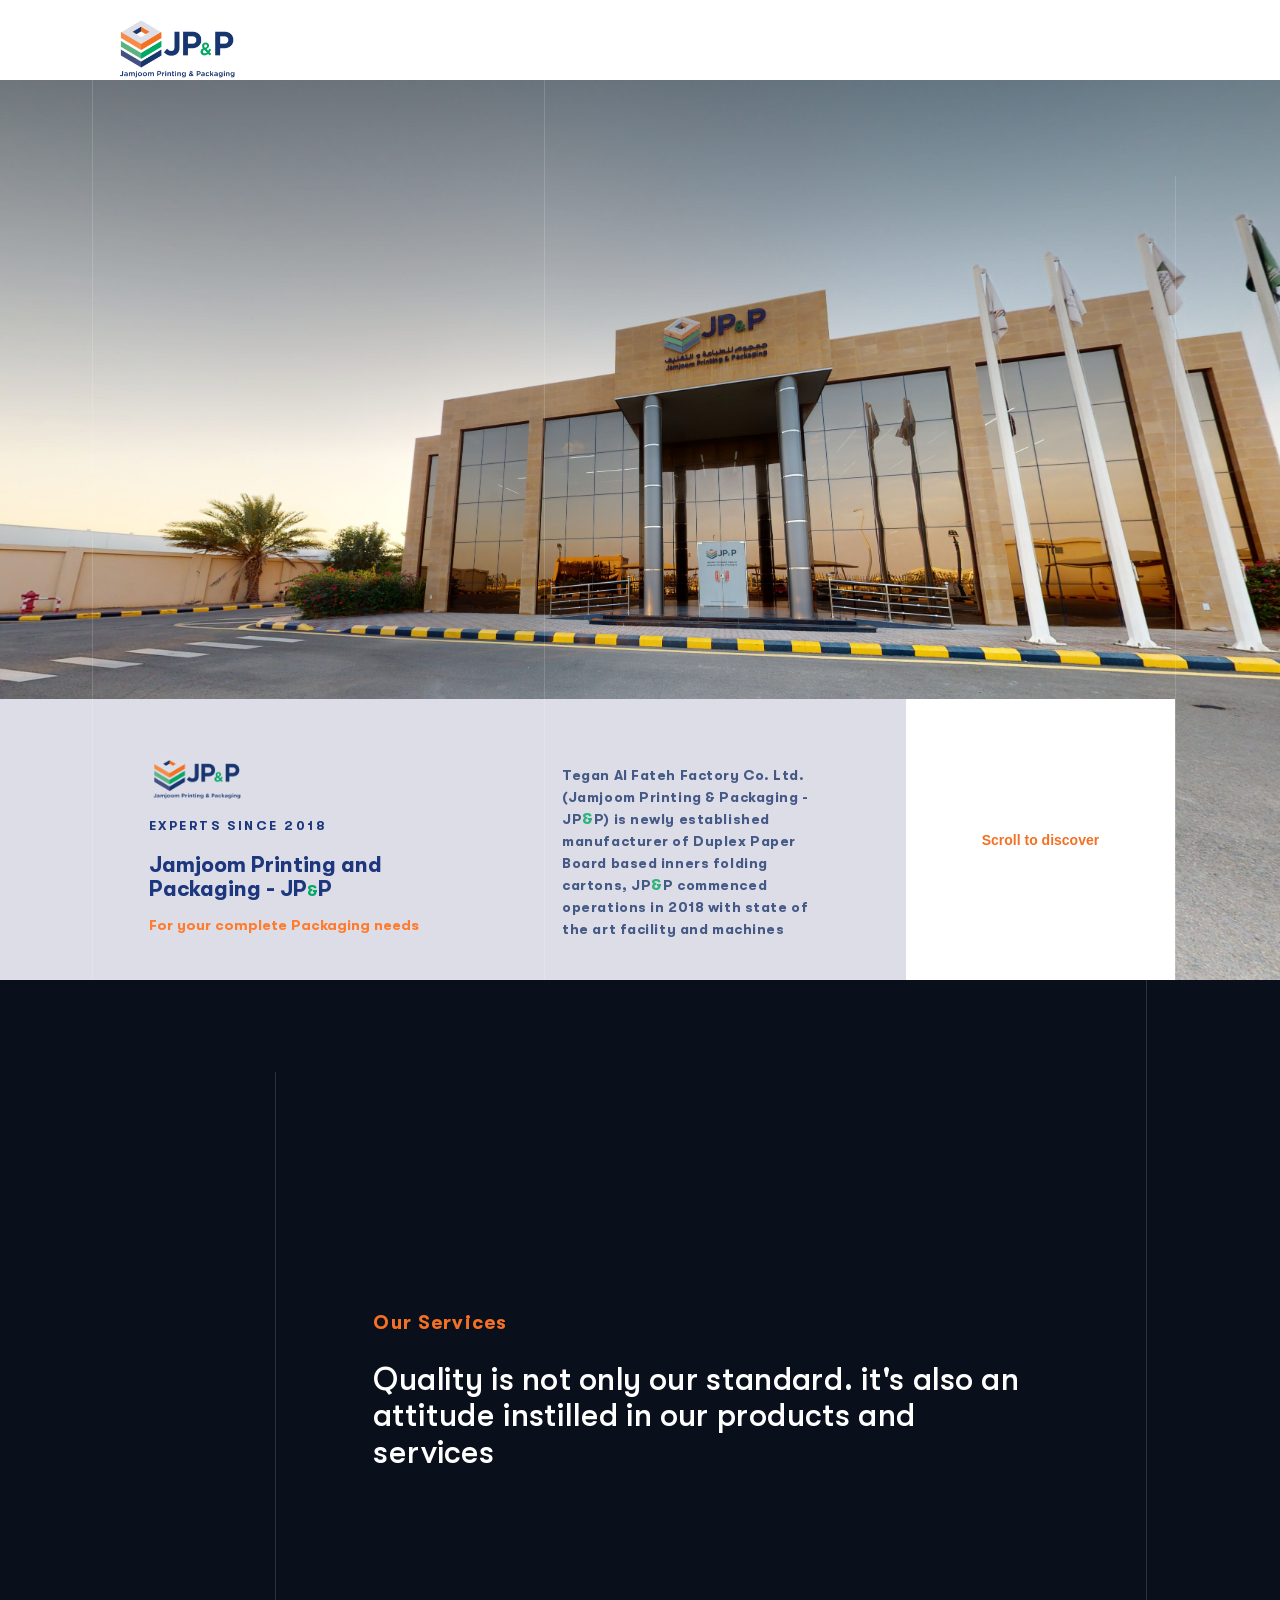
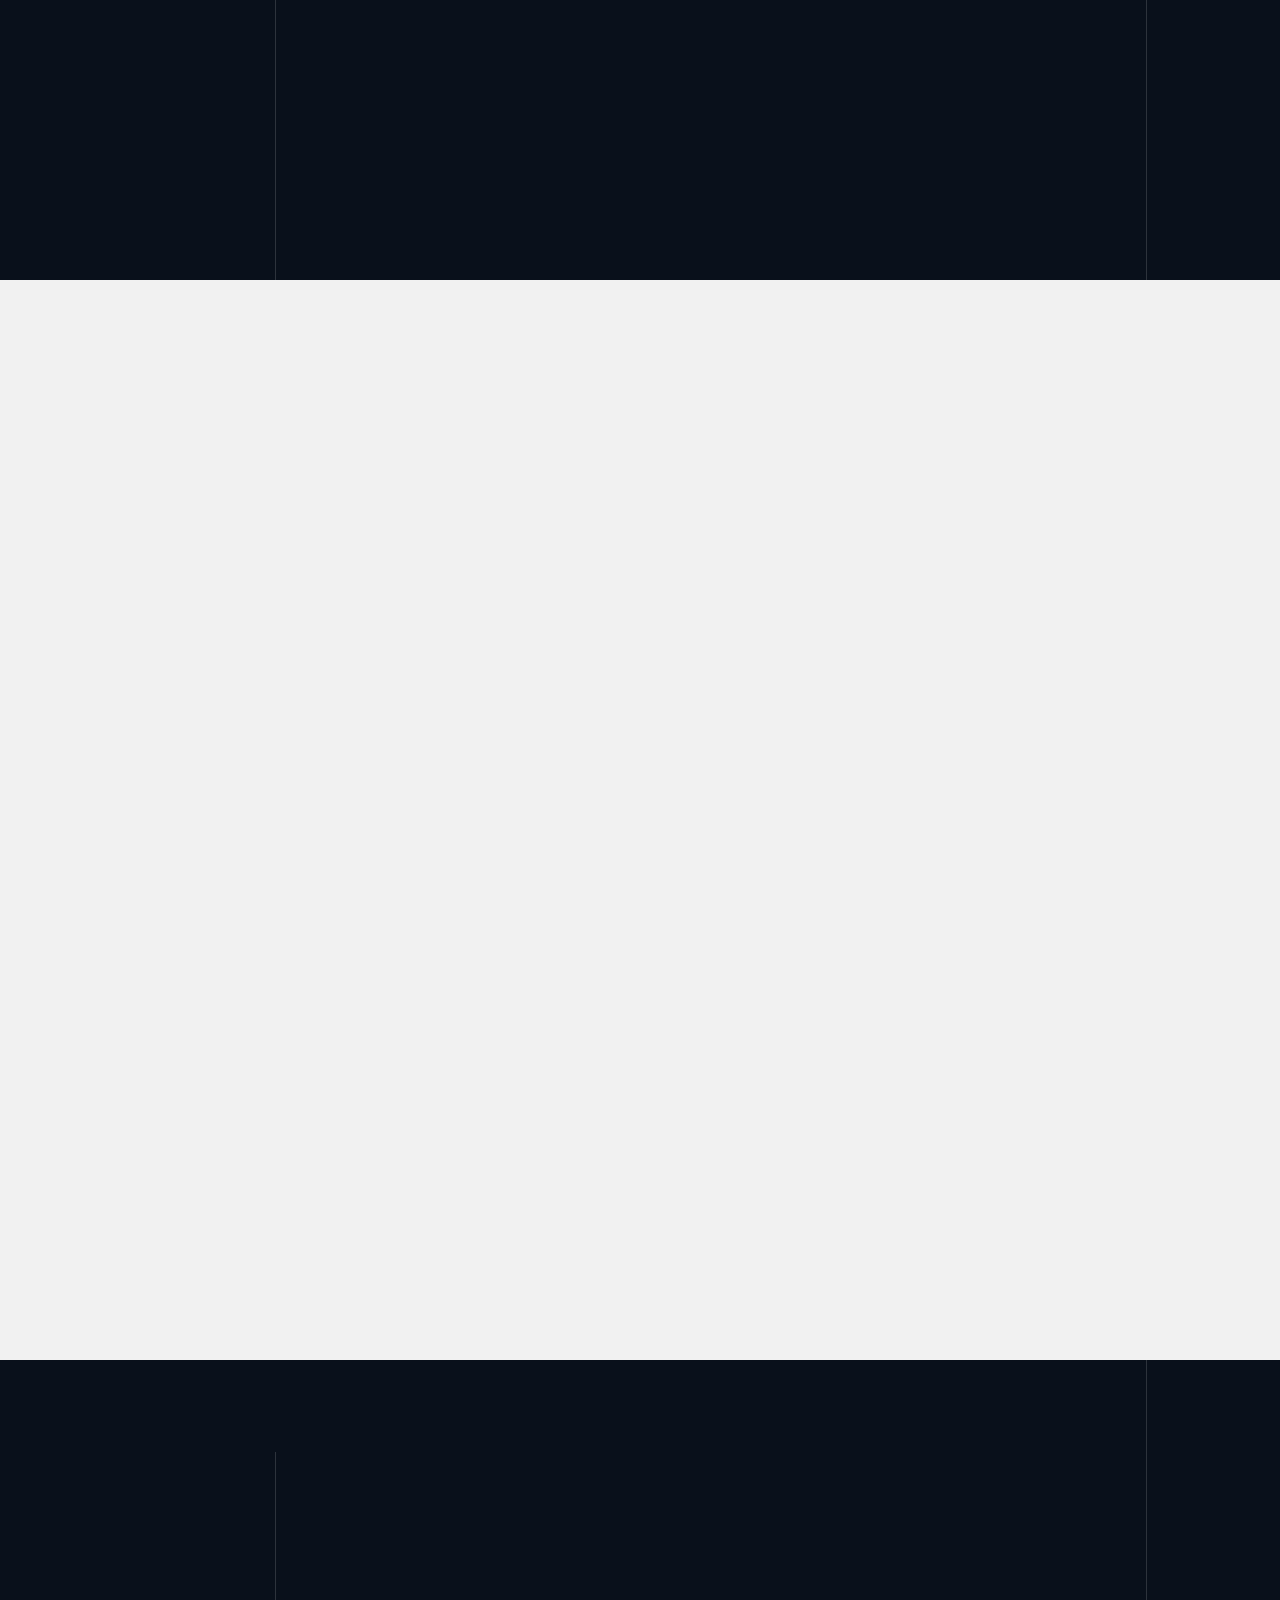
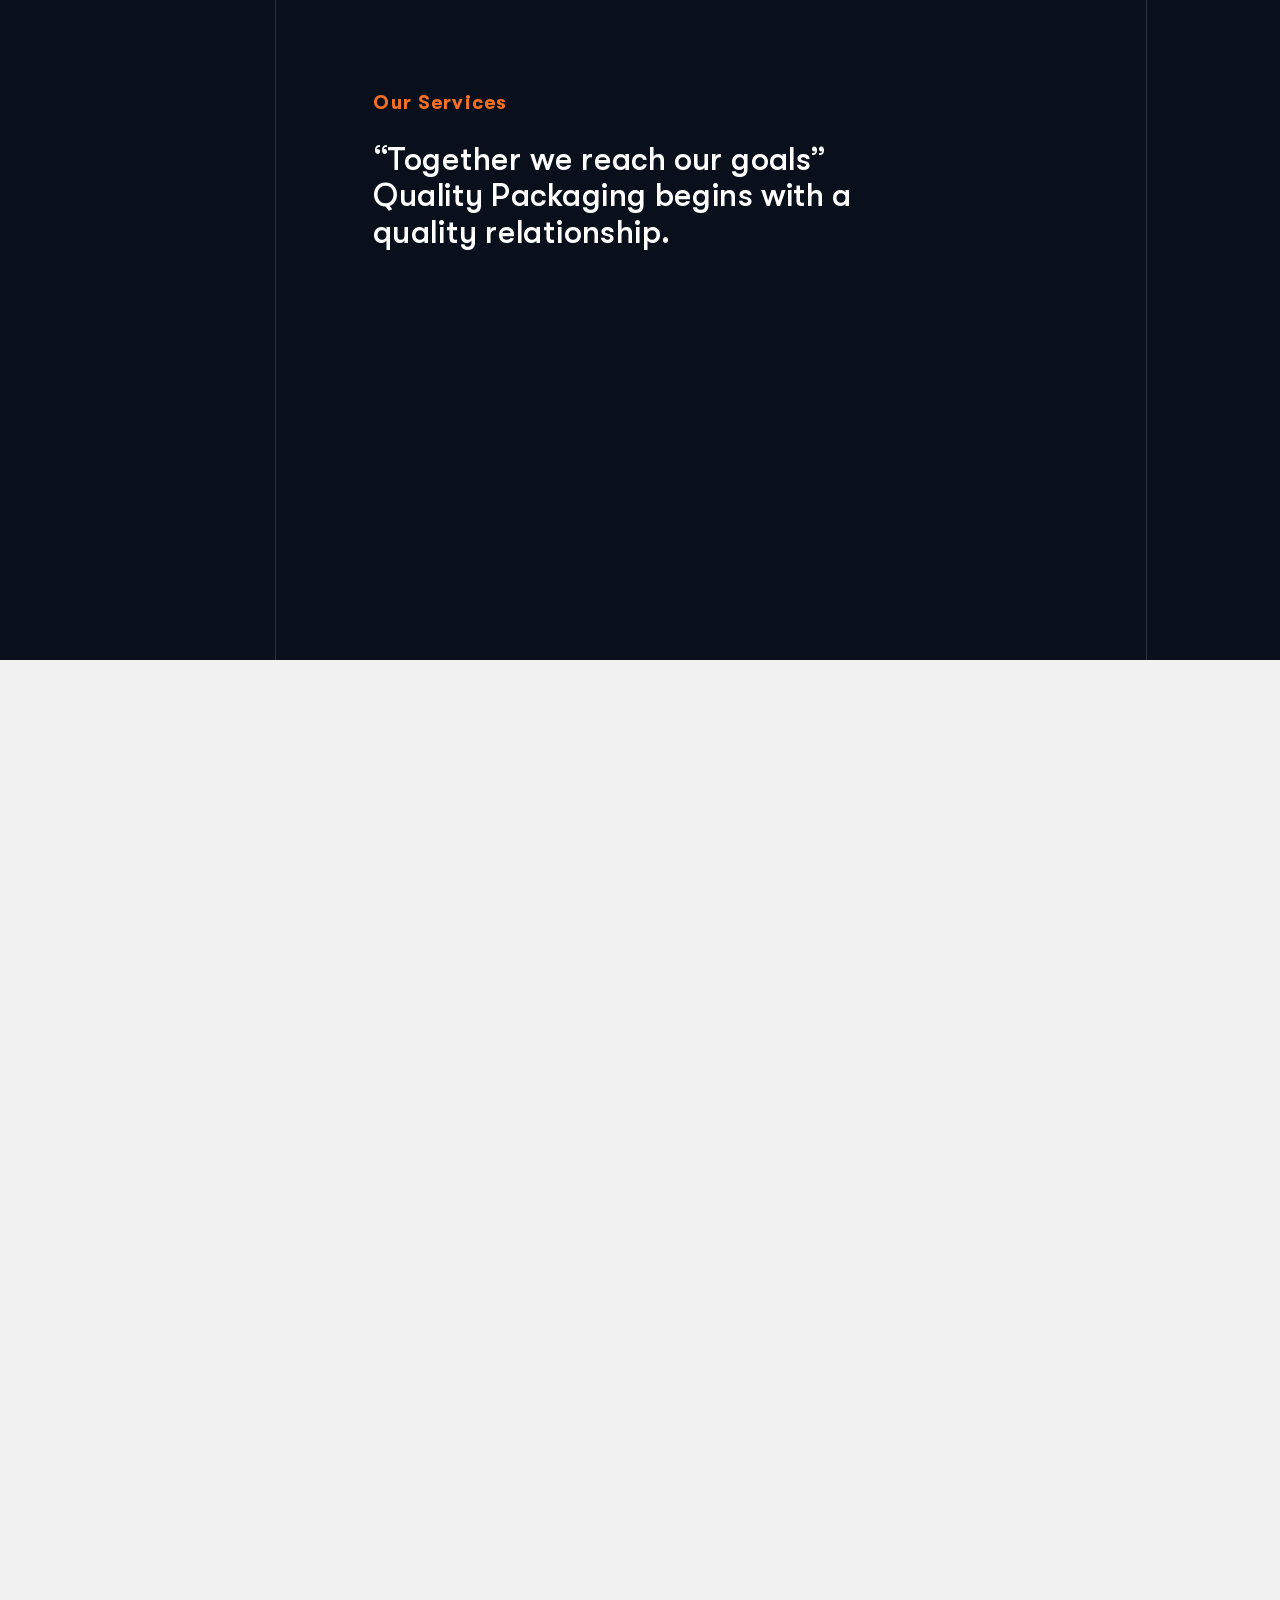
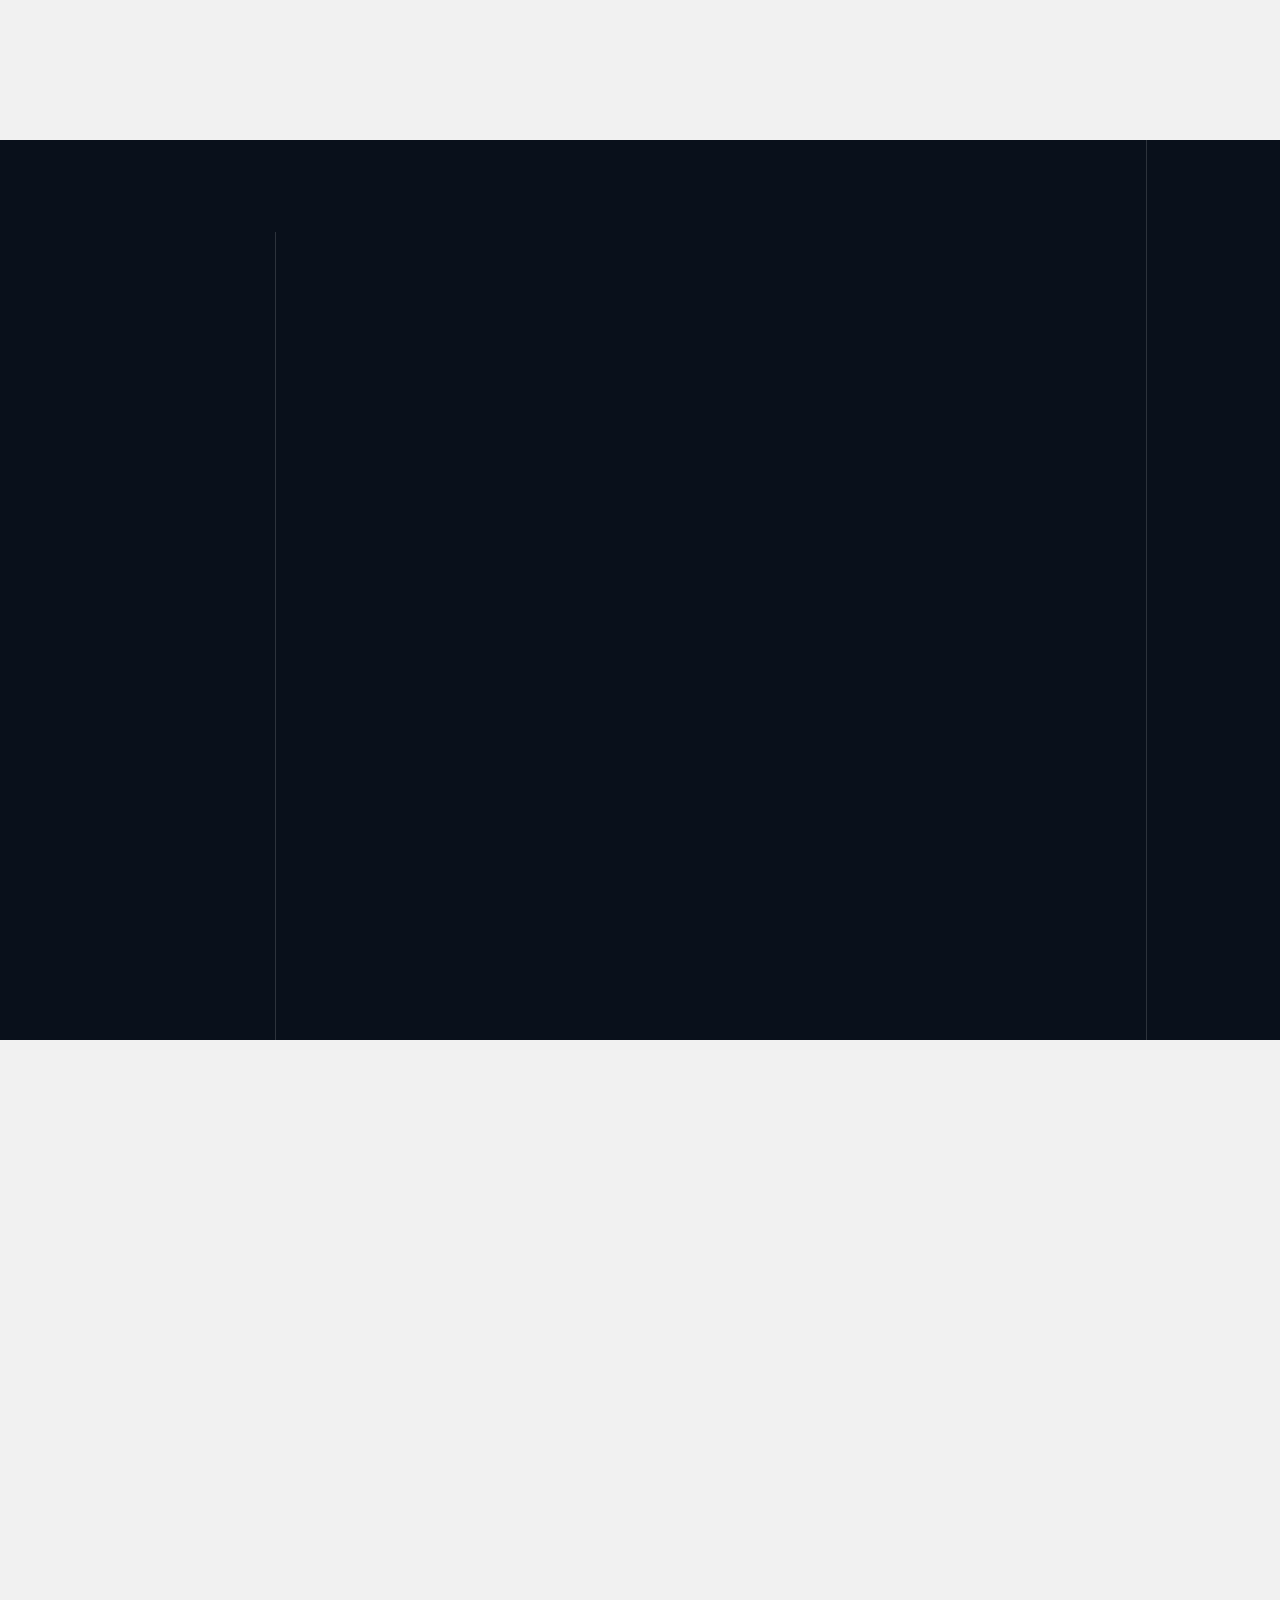
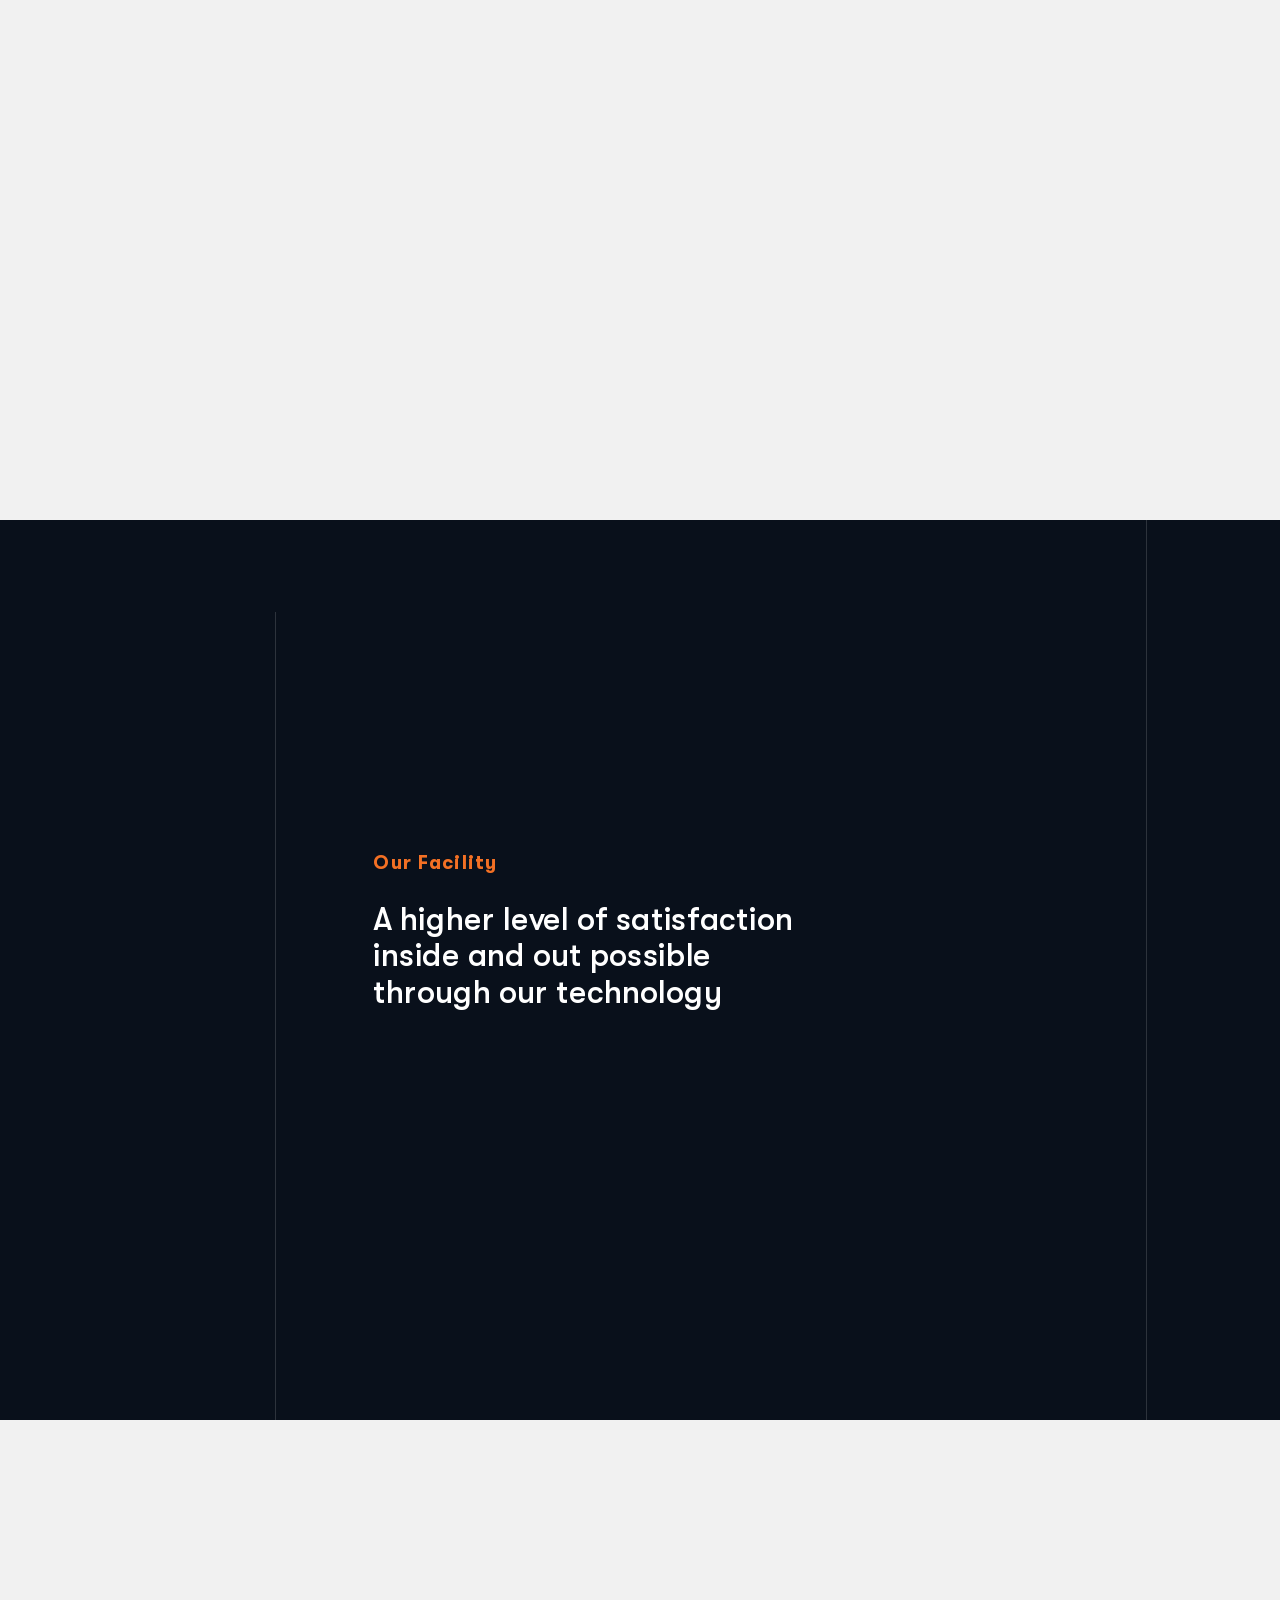
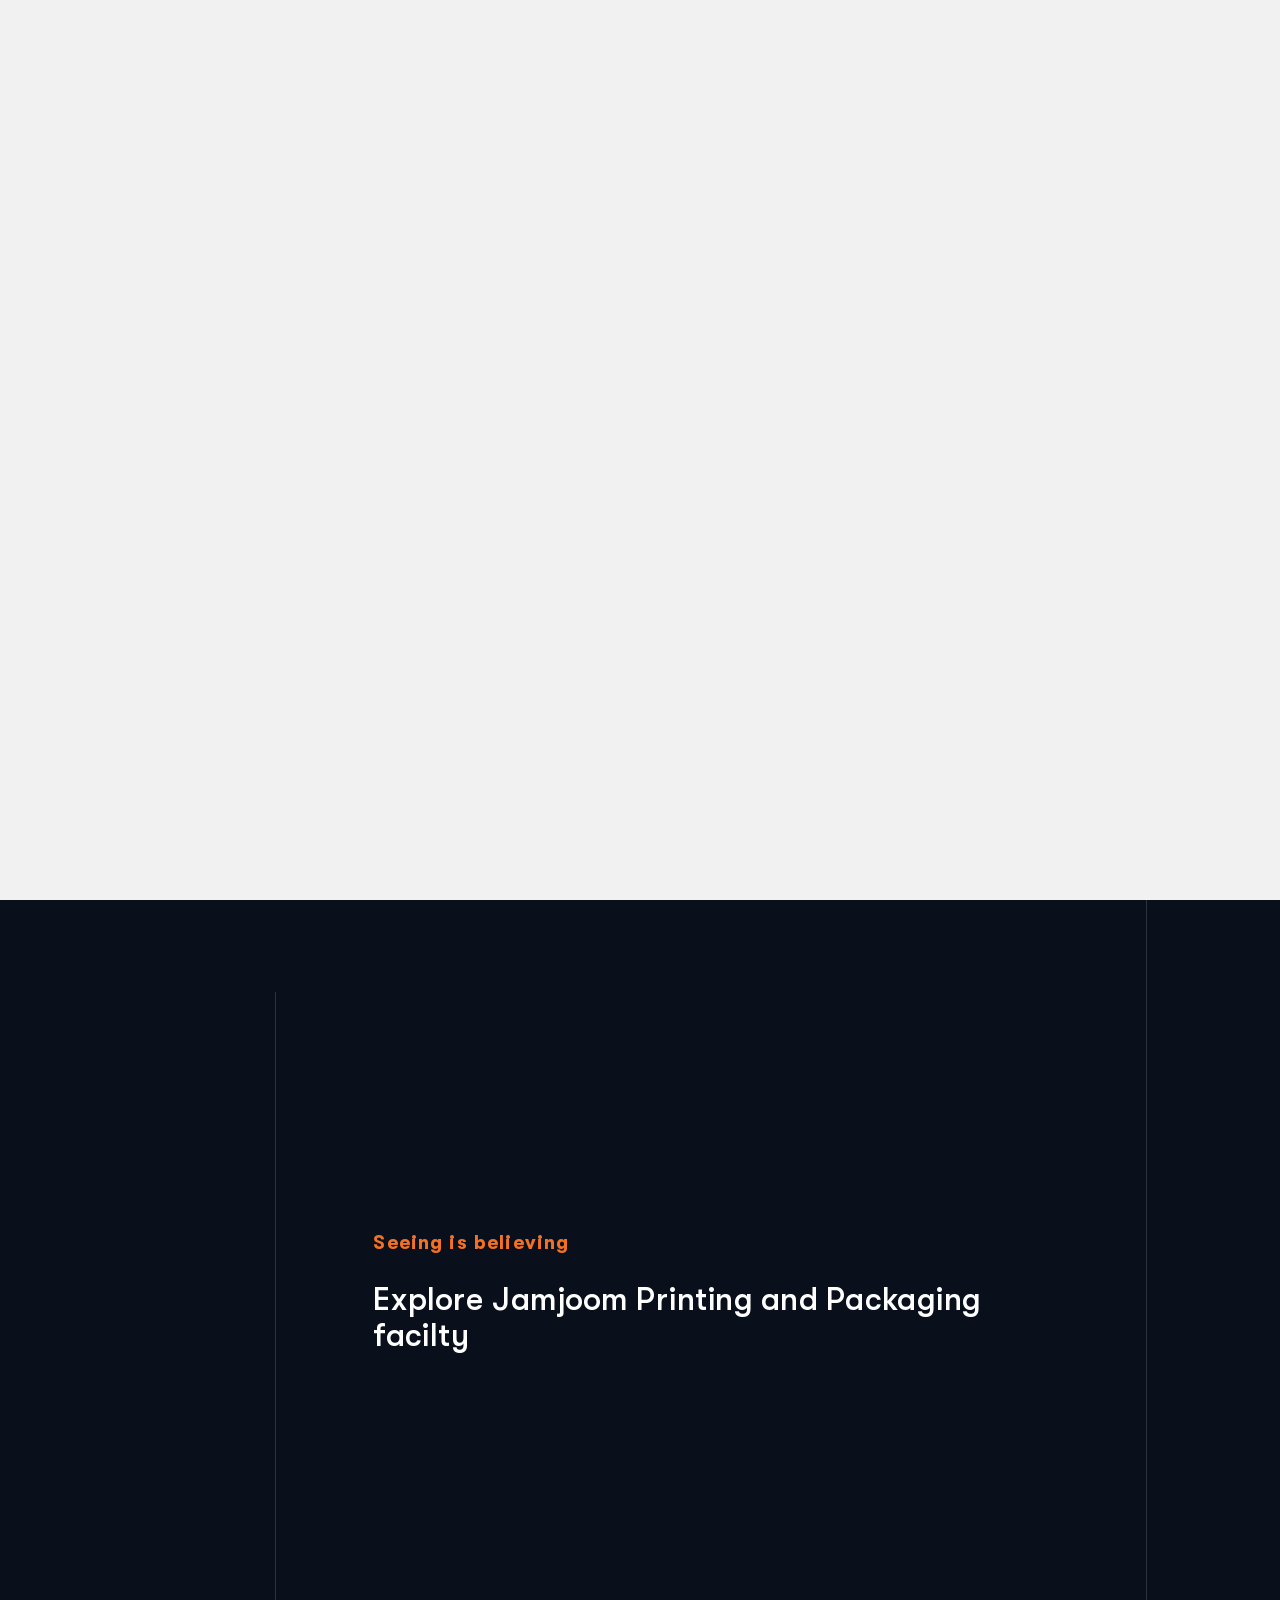
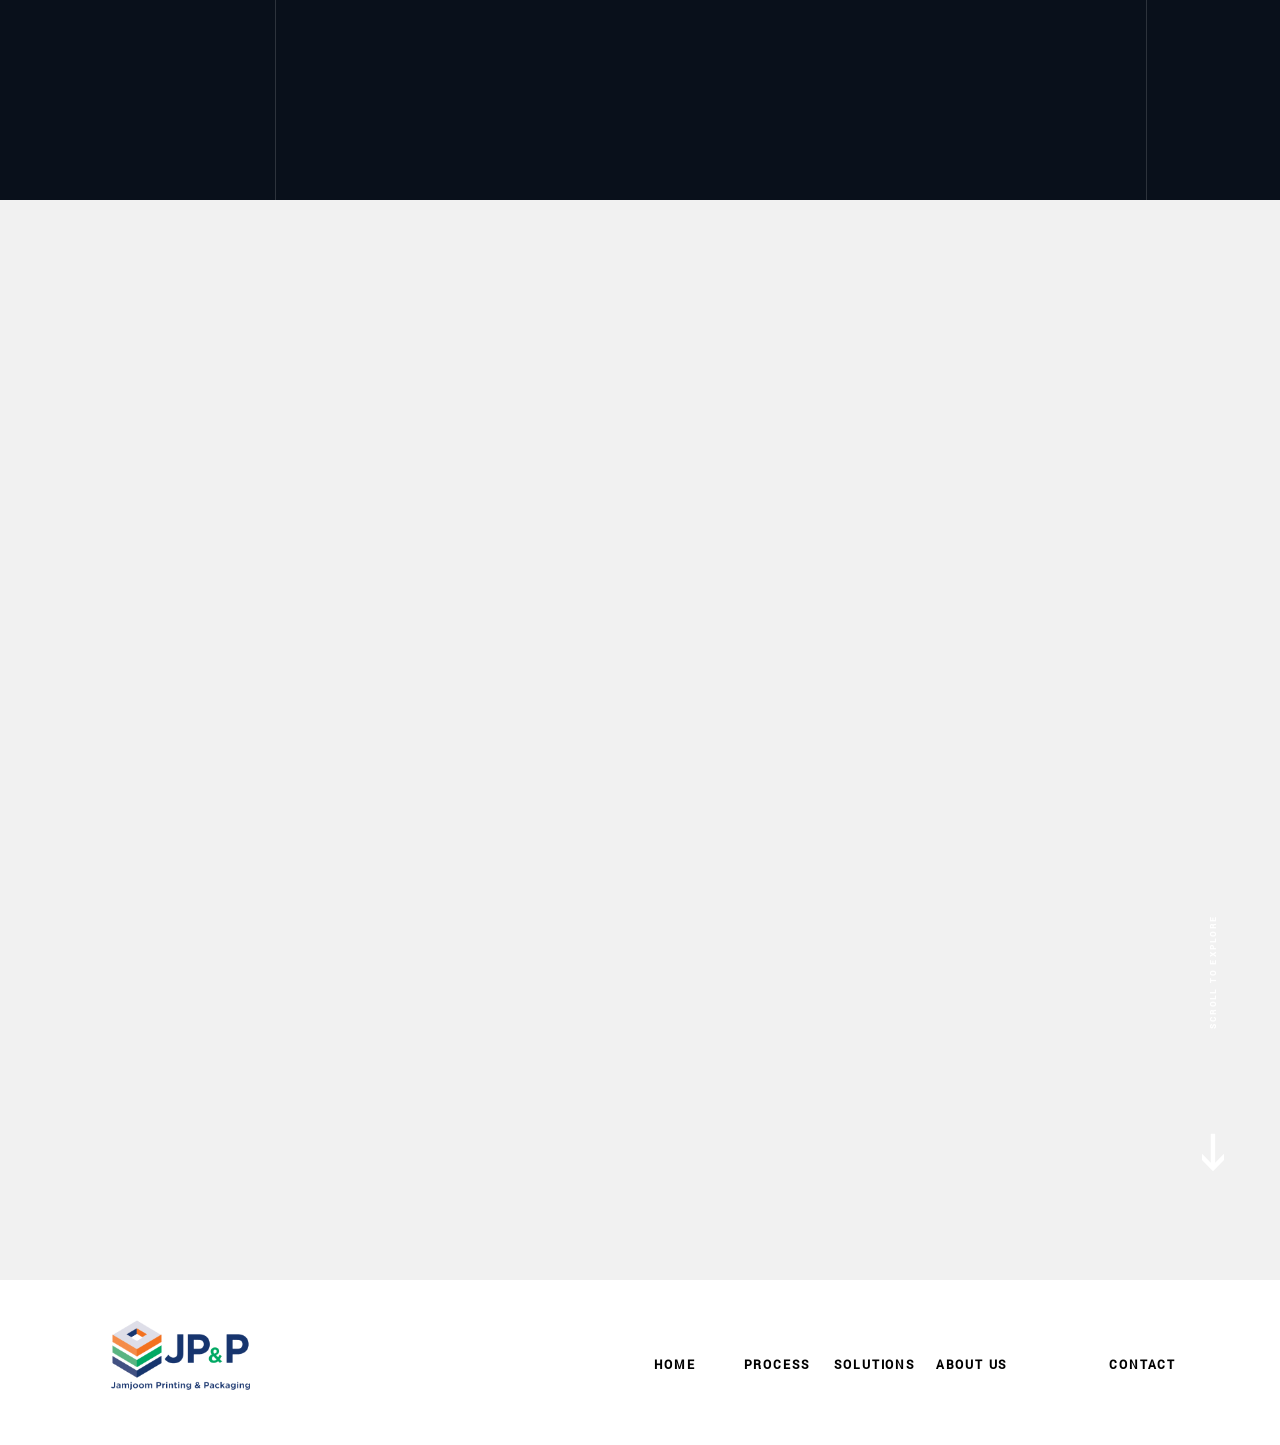
==== commit 9c58c18a: "Fix clipped story headlines, garbled quotes, and washed-out crossfade Text cut off mid-word on the h" ====
--- a/index.html
+++ b/index.html
@@ -6,6 +6,24 @@
     <meta http-equiv="X-UA-Compatible" content="IE=edge">
     <meta name="viewport" content="width=device-width, initial-scale=1.0, user-scalable=no">
     <meta name="description" content="">
+    <script>
+      // Set this synchronously, before anything paints. js/cinematic.js (loaded
+      // at the end of the body) adds the same class, but by then the browser
+      // has already laid out and painted the homepage story panels once under
+      // the non-cinematic rules. If a paint happens under one layout and the
+      // box then narrows for the cinematic one, some renderers keep the
+      // already-rasterized (wider) text instead of cleanly redrawing it at
+      // the new width, which looks like the text got cut off mid-line. Doing
+      // this before first paint means the story panels are only ever laid
+      // out once, under whichever rules actually apply.
+      (function () {
+        var wide = window.innerWidth >= 1024;
+        var reduced = window.matchMedia && window.matchMedia('(prefers-reduced-motion: reduce)').matches;
+        if (wide && !reduced) {
+          document.documentElement.classList.add('cine-mode');
+        }
+      })();
+    </script>
     <link rel="shortcut icon" href="Images/favicon.ico" type="image/x-icon">
     <link rel="mask-icon" href="/safari-pinned-tab.svg" color="#5bbad5">
     <meta name="theme-color" content="#ffffff">
@@ -386,7 +404,7 @@
             <div class="reveal home-screen__step__content home-screen__step-1__content">
               <h1 class="home-screen__step__content__title home-screen__step-1__content__title"> Our Services </h1>
               <h2 class="home-screen__step__content__subtitle home-screen__step-1__content__subtitle">
-                Ã¢â‚¬Å“Together we reach our goalsÃ¢â‚¬Â <br />
+                “Together we reach our goals” <br />
                 Quality Packaging begins with a quality relationship.
               </h2>
             </div>
@@ -459,7 +477,7 @@
             <div class="reveal home-screen__step__content home-screen__step-1__content">
               <h1 class="home-screen__step__content__title home-screen__step-1__content__title">Our vision</h1>
               <h2 class="home-screen__step__content__subtitle home-screen__step-1__content__subtitle">
-                Ã¢â‚¬Å“Together we reach our goalsÃ¢â‚¬Â <br />
+                “Together we reach our goals” <br />
                 Quality Packaging begins with a quality relationship.
               </h2>
             </div>
--- a/css/style.css
+++ b/css/style.css
@@ -178,31 +178,37 @@
 }
 @font-face {
     font-family: gt_walsheim;
-    src: url(../fonts/GT\ Walsheim\ Bold.woff) format("woff2"), url(../fonts/GT\ Walsheim\ Bold.woff) format("woff");
+    src: url(../fonts/GT\ Walsheim\ Bold.woff) format("woff");
     font-weight: 700;
     font-style: normal;
 }
 @font-face {
     font-family: gt_walsheim;
-    src: url(../fonts/GT\ Walsheim\ Medium.woff) format("woff2"), url(../fonts/GT\ Walsheim\ Medium.woff) format("woff");
+    src: url(../fonts/GT\ Walsheim\ Medium.woff) format("woff");
     font-weight: 500;
     font-style: normal;
 }
 @font-face {
+    font-family: gt_walsheim;
+    src: url(../fonts/GT\ Walsheim\ Pro\ Regular\ Regular.woff) format("woff");
+    font-weight: 400;
+    font-style: normal;
+}
+@font-face {
     font-family: roboto;
-    src: url(../fonts/Roboto-Medium.woff) format("woff2"), url(../fonts/Roboto-Medium.woff) format("woff");
+    src: url(../fonts/Roboto-Medium.woff) format("woff");
     font-weight: 500;
     font-style: normal;
 }
 @font-face {
     font-family: roboto;
-    src: url(../fonts/Roboto-Regular.woff) format("woff2"), url(../fonts/Roboto-Regular.woff) format("woff");
+    src: url(../fonts/Roboto-Regular.woff) format("woff");
     font-weight: 400;
     font-style: normal;
 }
 @font-face {
     font-family: montserrat;
-    src: url(../fonts/Montserrat-Bold.woff) format("woff2"), url(../fonts/Montserrat-Bold.woff) format("woff");
+    src: url(../fonts/Montserrat-Bold.woff) format("woff");
     font-weight: 700;
     font-style: normal;
 }
@@ -1678,11 +1684,13 @@
     letter-spacing: 0.06em;
     font-weight: 700;
     font-size: 16px;
+    overflow-wrap: break-word;
 }
 .home-screen__step__content__subtitle {
     font-weight: 500;
     font-size: 25px;
     line-height: 1.4em;
+    overflow-wrap: break-word;
 }
 #home-pagination__number,
 .projects__nav__index {
@@ -1714,6 +1722,10 @@
     height: 100%;
     z-index: 2;
     filter: brightness(0.6);
+    /* The headline sitting on top of this is white, so it needs a dark
+       backdrop to stay readable before the video has decoded a frame, or at
+       all if autoplay is blocked / the connection is slow. */
+    background-color: #0f1b2d;
 }
 .home-screen__step-1__bg__video {
     visibility: hidden;
@@ -8111,6 +8123,12 @@
         height: 100vh !important;
         min-height: 0 !important;
         overflow: hidden !important;
+        /* Mid-crossfade a panel sits at partial opacity, so whatever is behind
+           it shows through. Without this that backdrop is the page's near-white
+           body, which washes the footage out and drops the white headline on it
+           to almost no contrast. Compositing against a dark backdrop instead
+           keeps both readable the whole way through the transition. */
+        background-color: #0f1b2d;
     }
     .cine-mode .cine-sticky .home-screen__step {
         position: absolute !important;
@@ -8121,8 +8139,28 @@
     }
     .cine-mode .cine-sticky .home-screen__step-1 {
         z-index: 1;
+        will-change: opacity, transform;
     }
     .cine-mode .cine-sticky .home-screen__step-2 {
         z-index: 2;
-    }
+        will-change: opacity, transform;
+    }
+    .cine-mode .cine-sticky .home-screen__step-1__bg,
+    .cine-mode .cine-sticky .home-screen__step-2__img,
+    .cine-mode .cine-sticky .home-screen__step-2__bg {
+        will-change: transform;
+    }
+}
+
+/* The story subtitles are sized by a font-size + transform:scale() pair
+   (25px scaled 1.2973x, or 1.5238x above 1400px, from transform-origin:
+   left top). That means their LAYOUT box stays 25px-text wide while they
+   RENDER about half again as wide, deliberately spilling to the right of
+   their column. That was fine until these panels were given the sitewide
+   .reveal class for their scroll fade-in, because .reveal also carries
+   overflow:hidden - which clipped the scaled text mid-word. Keep the fade,
+   drop the clipping. */
+.home-screen__step__content.reveal,
+.home-screen__step__content.reveal.active {
+    overflow: visible;
 }
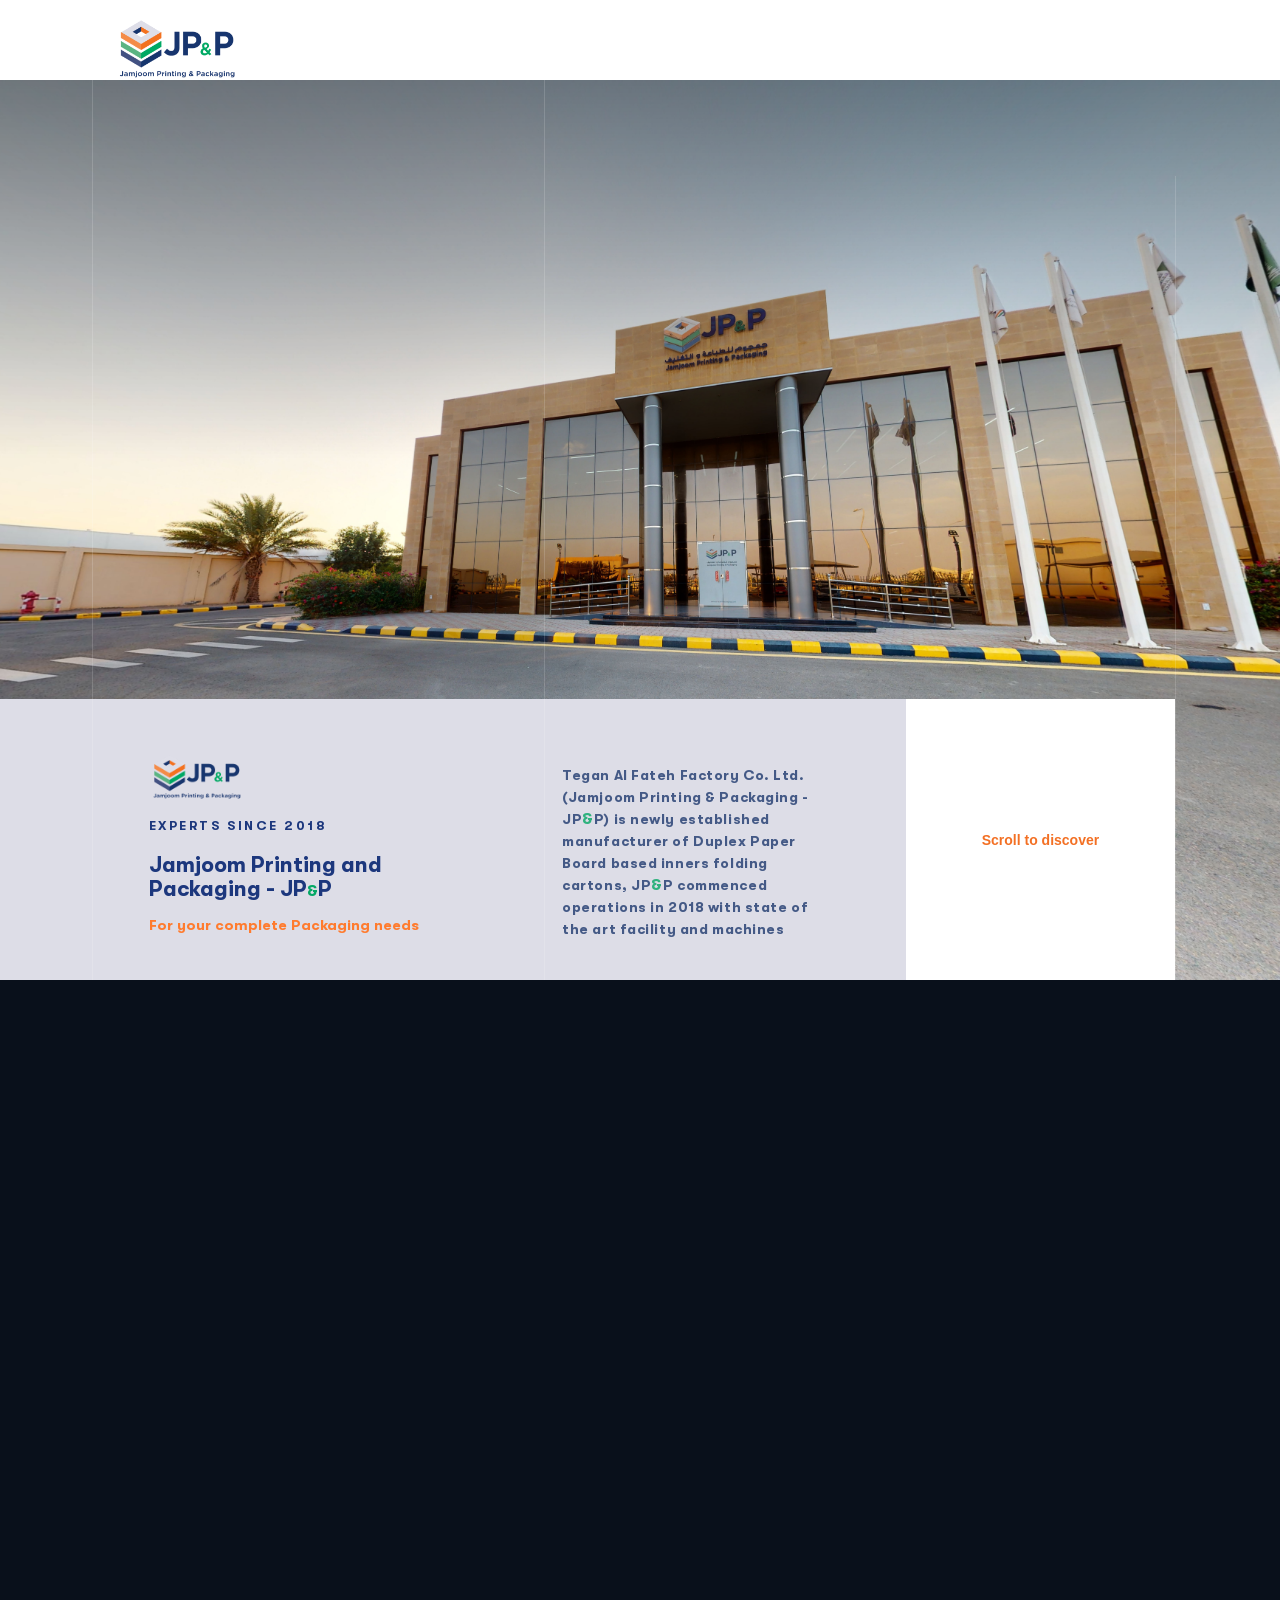
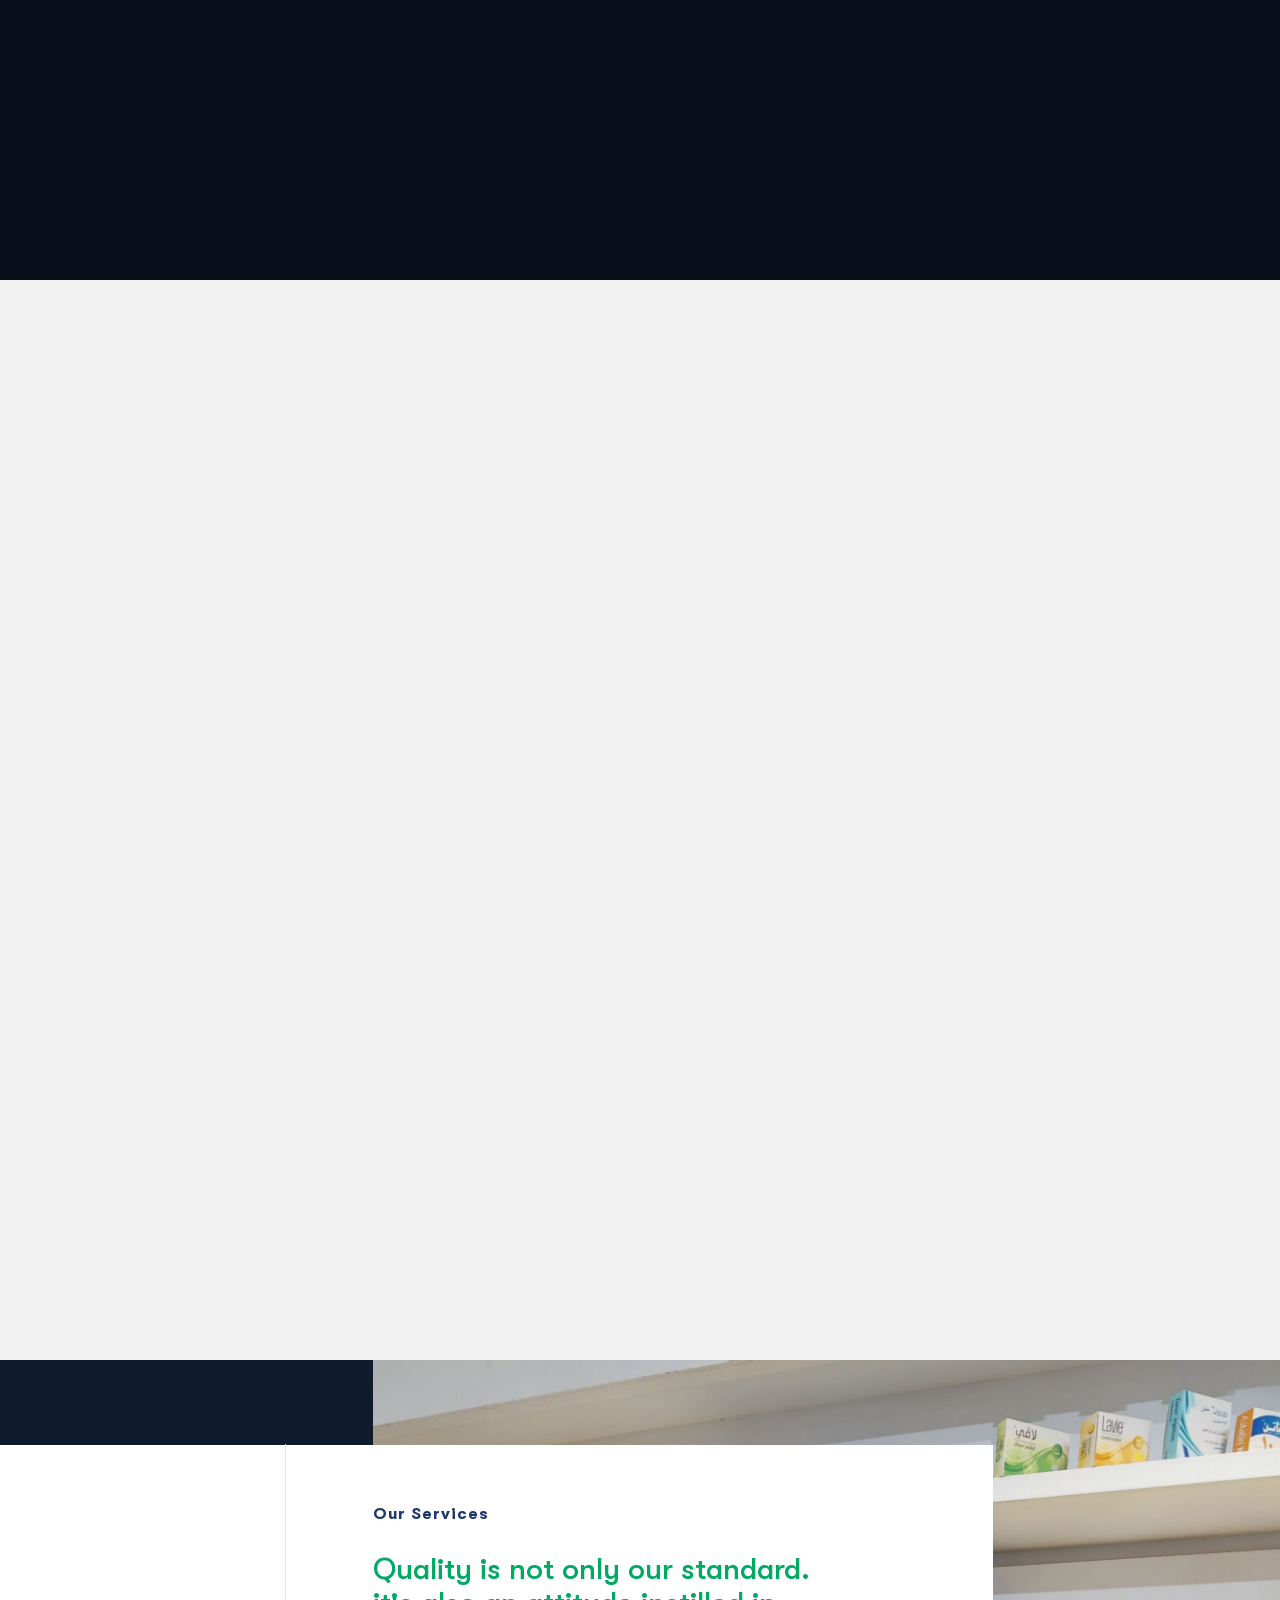
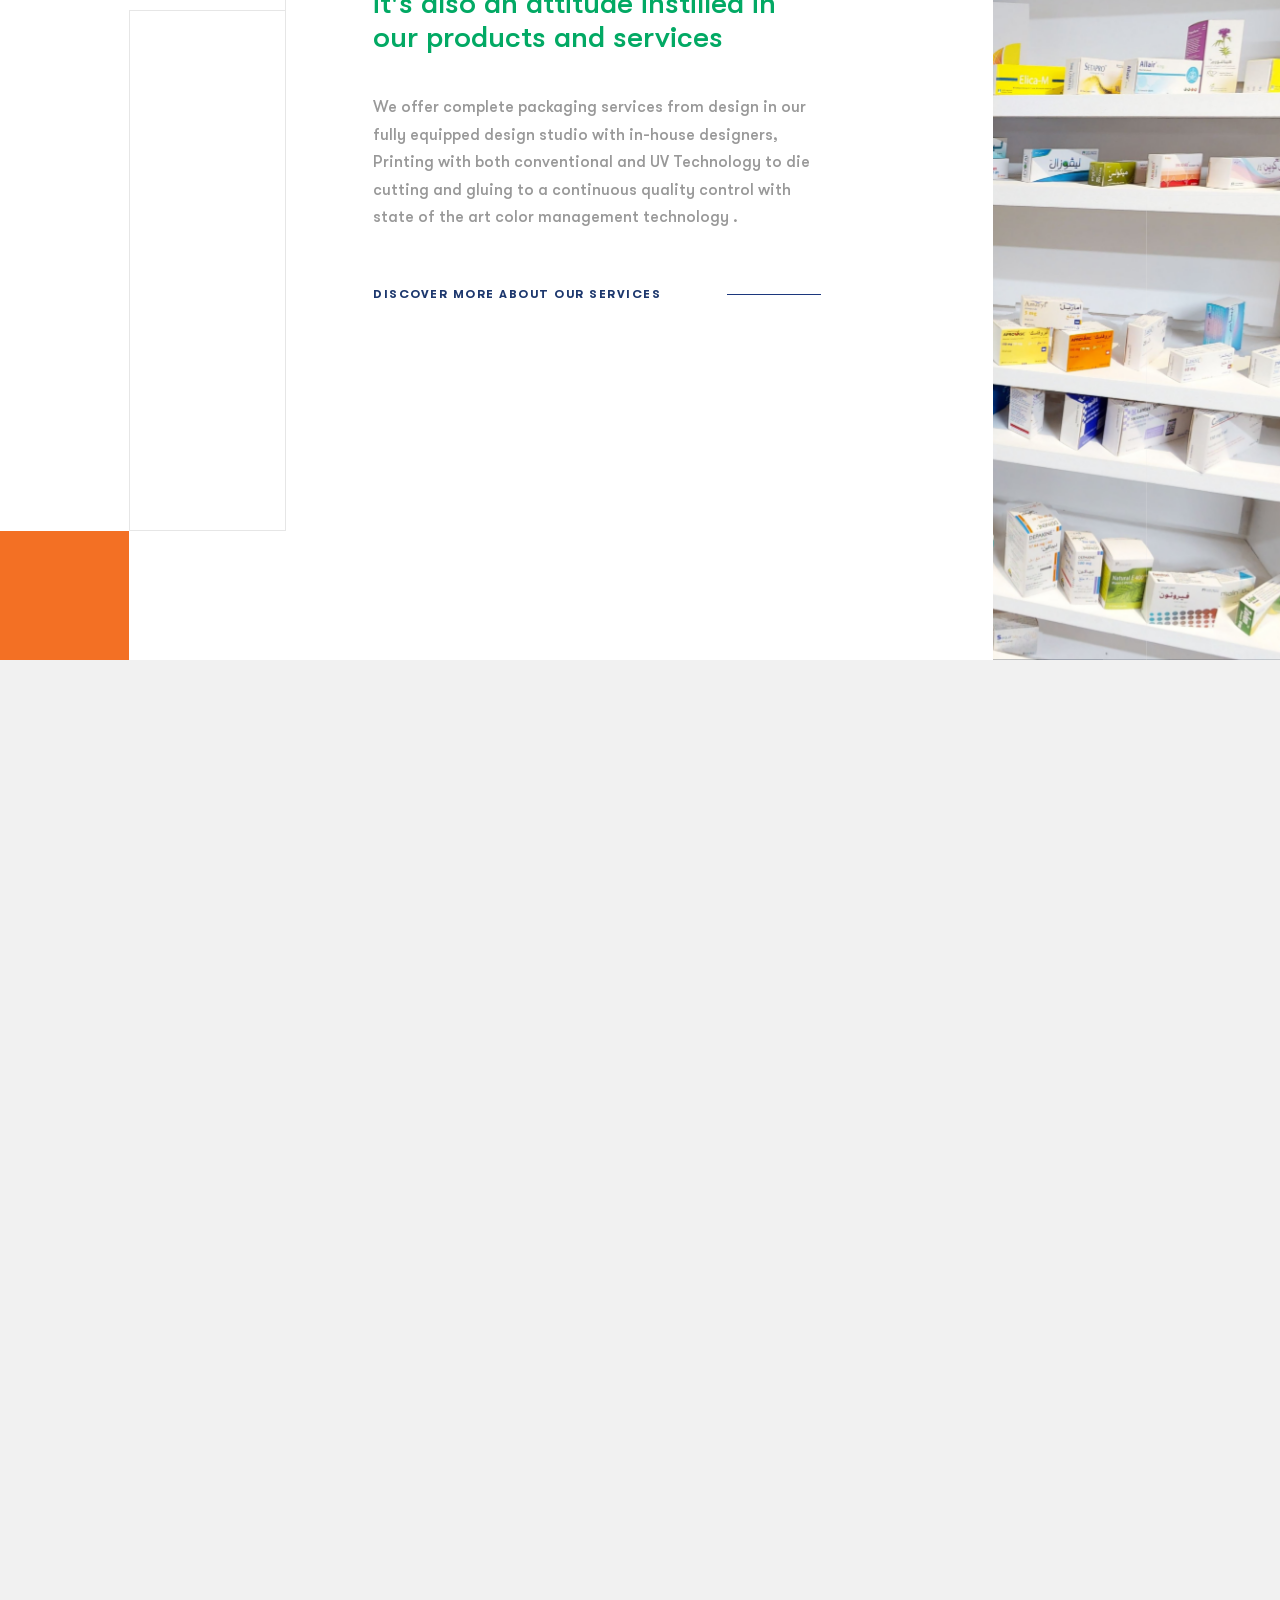
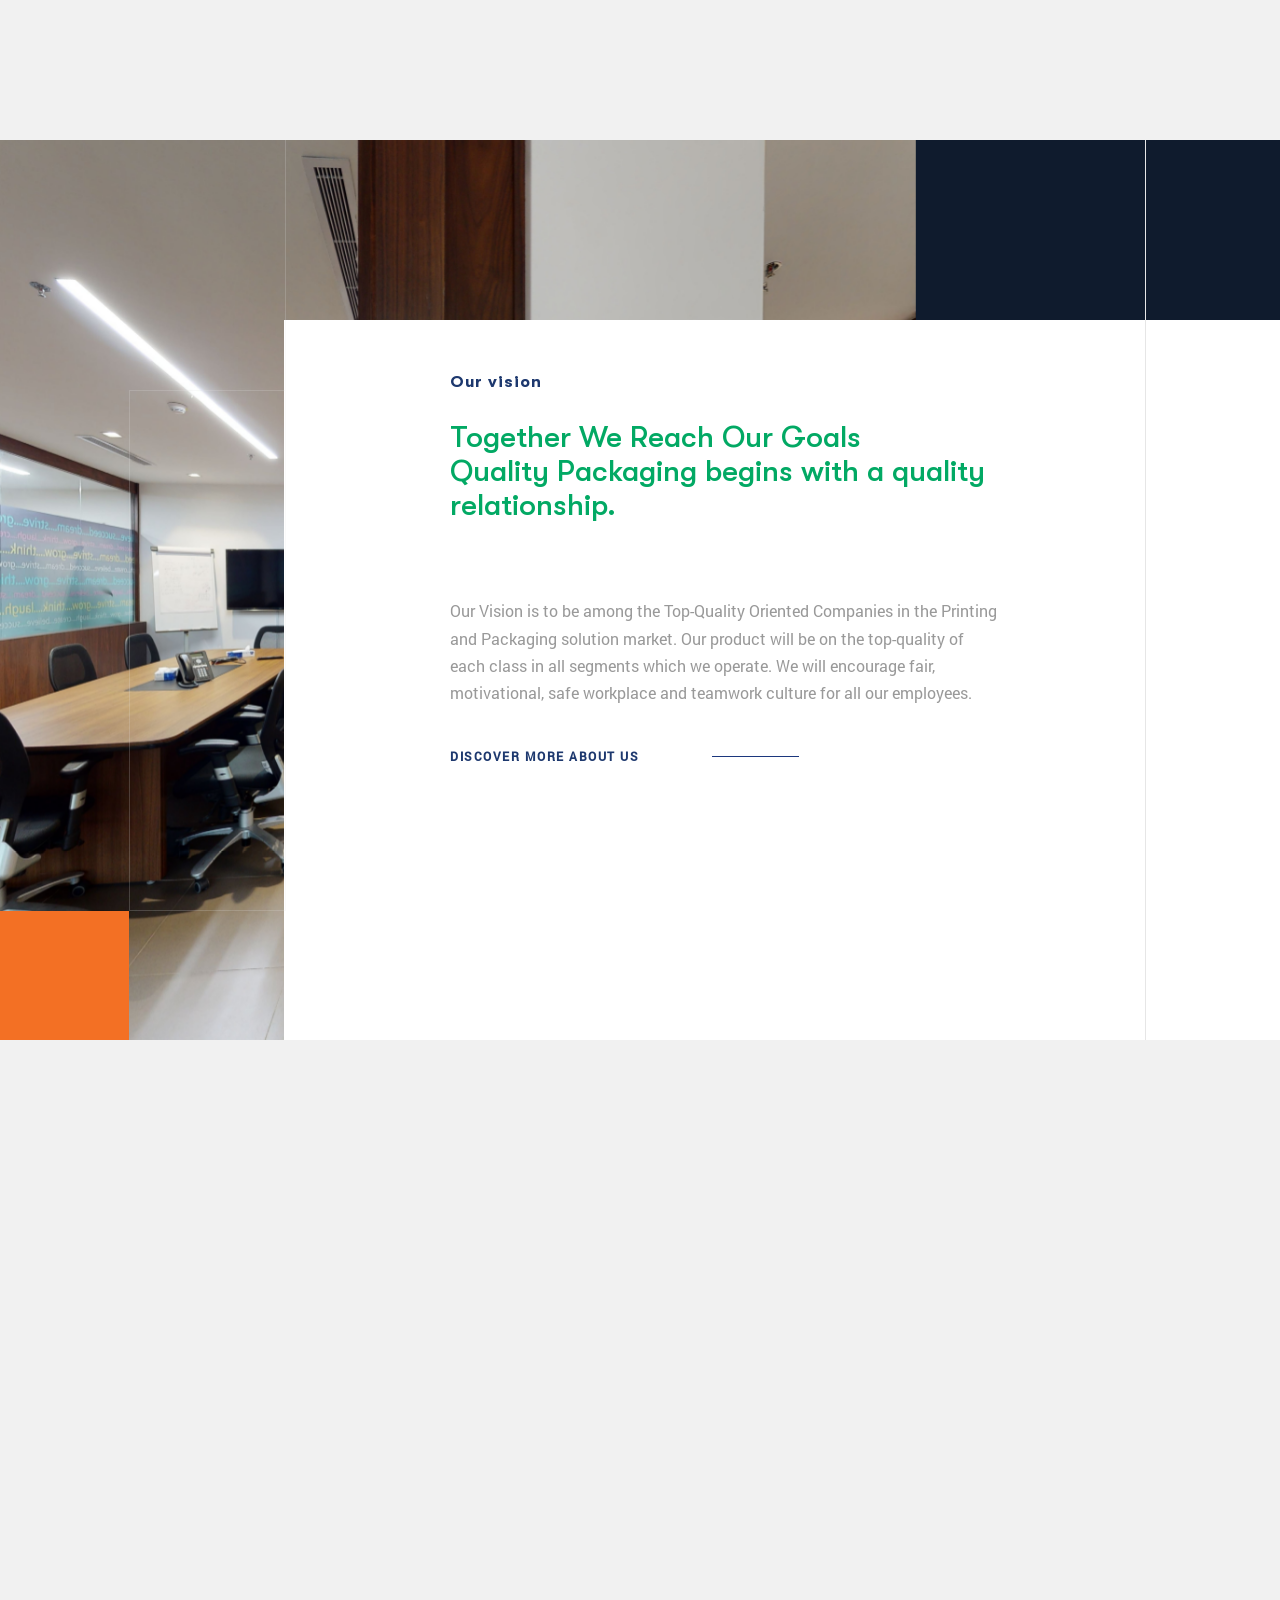
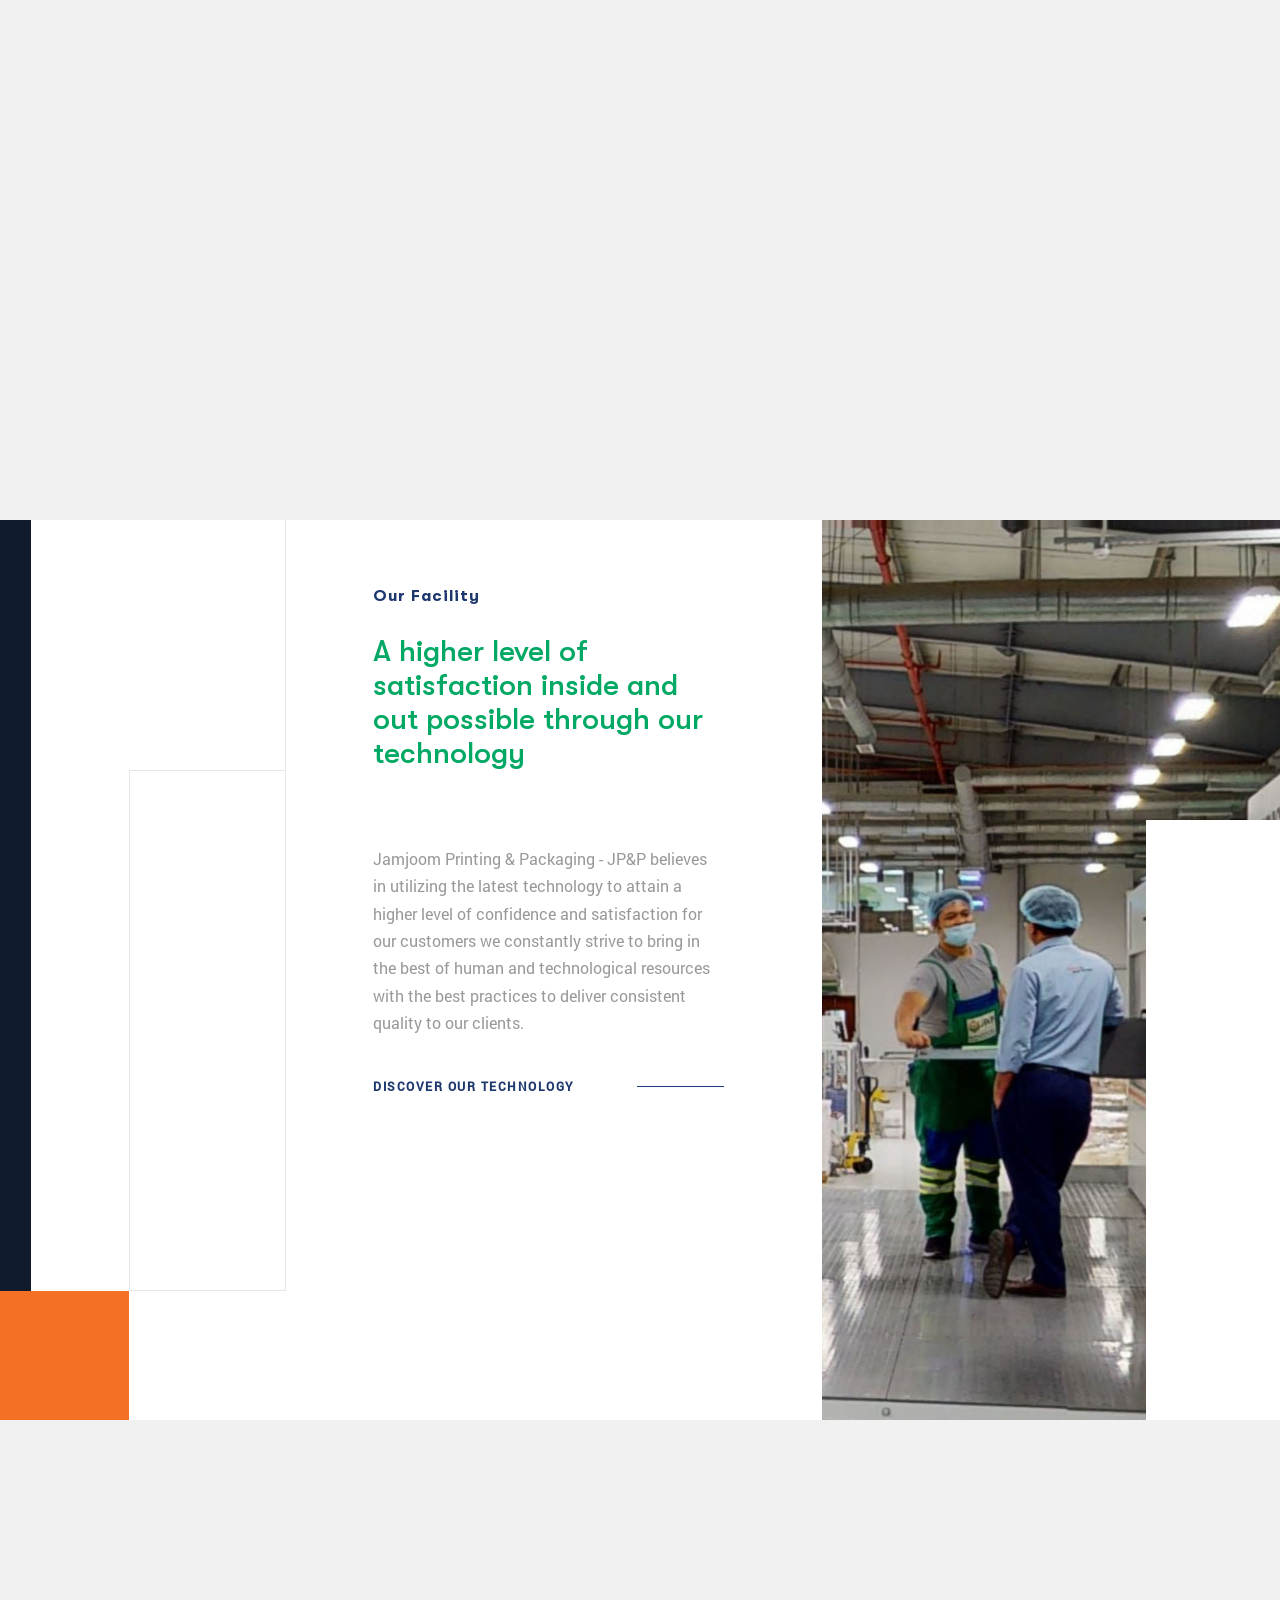
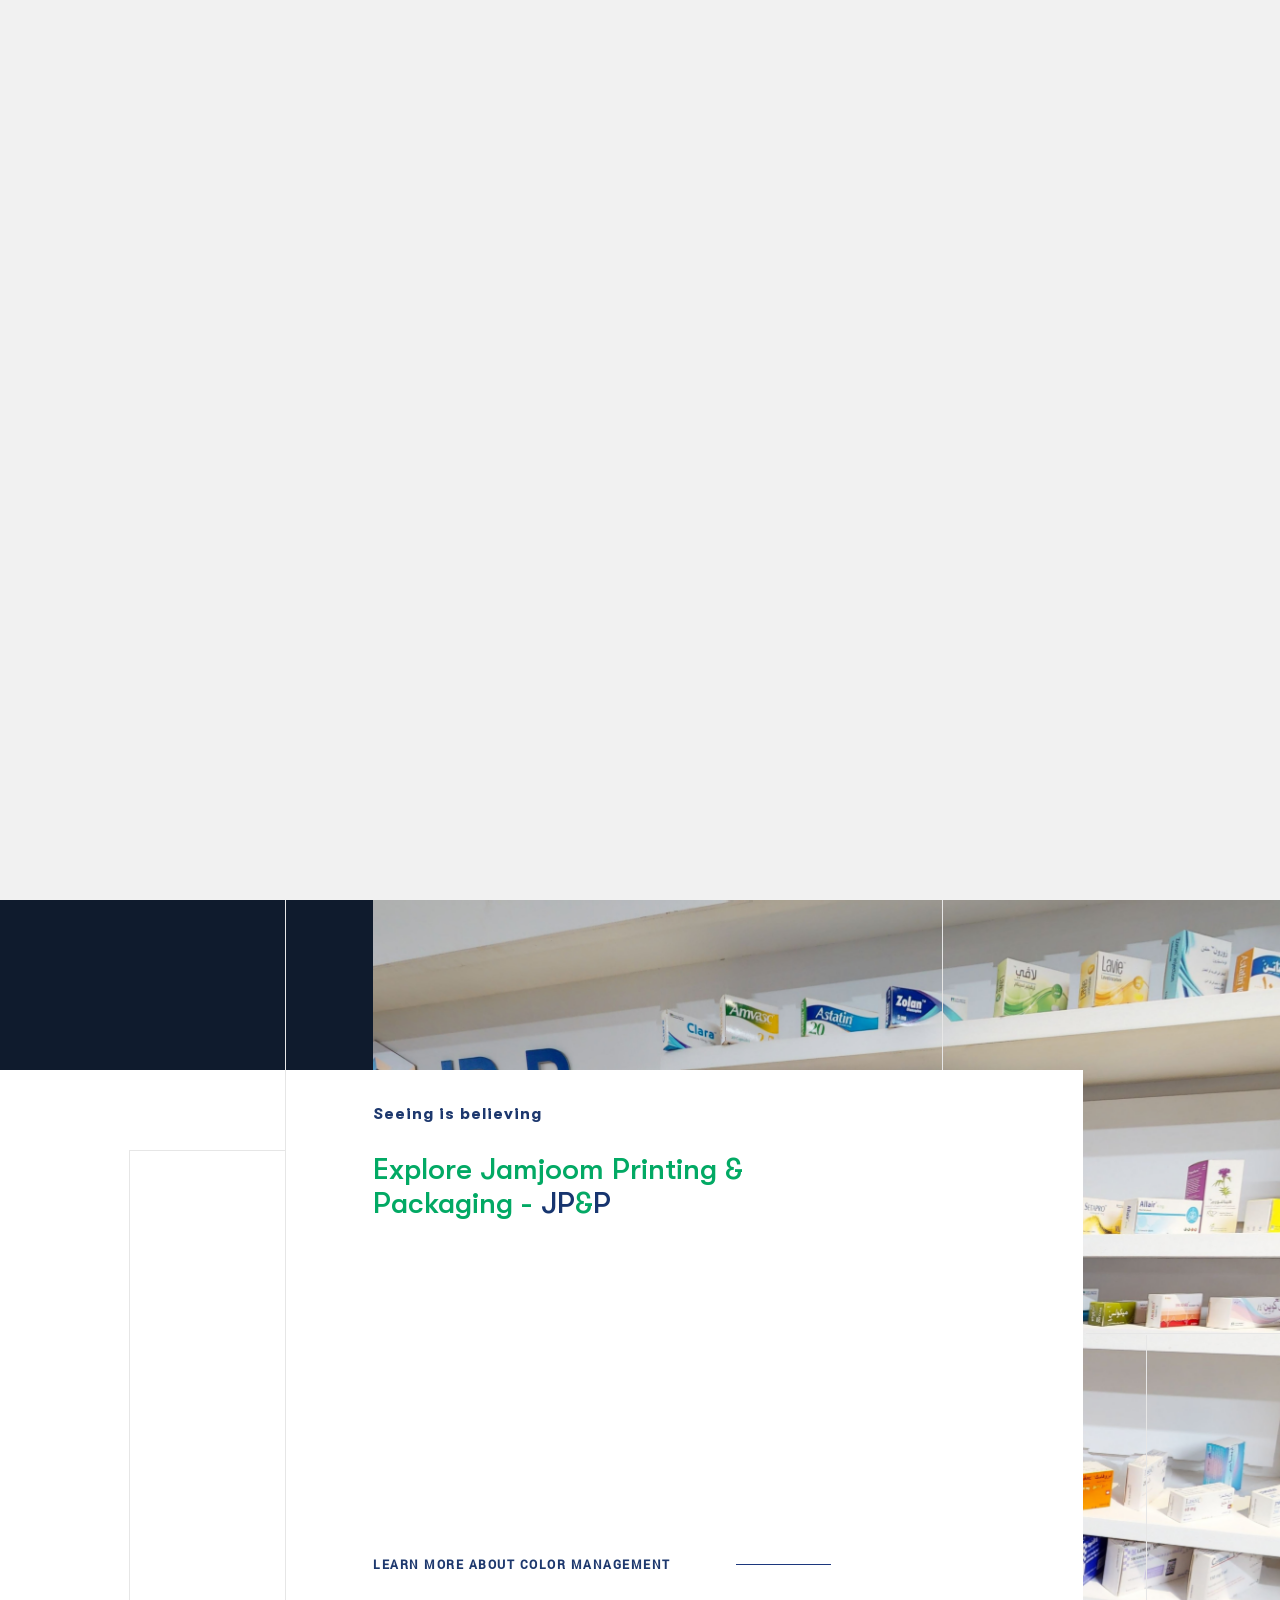
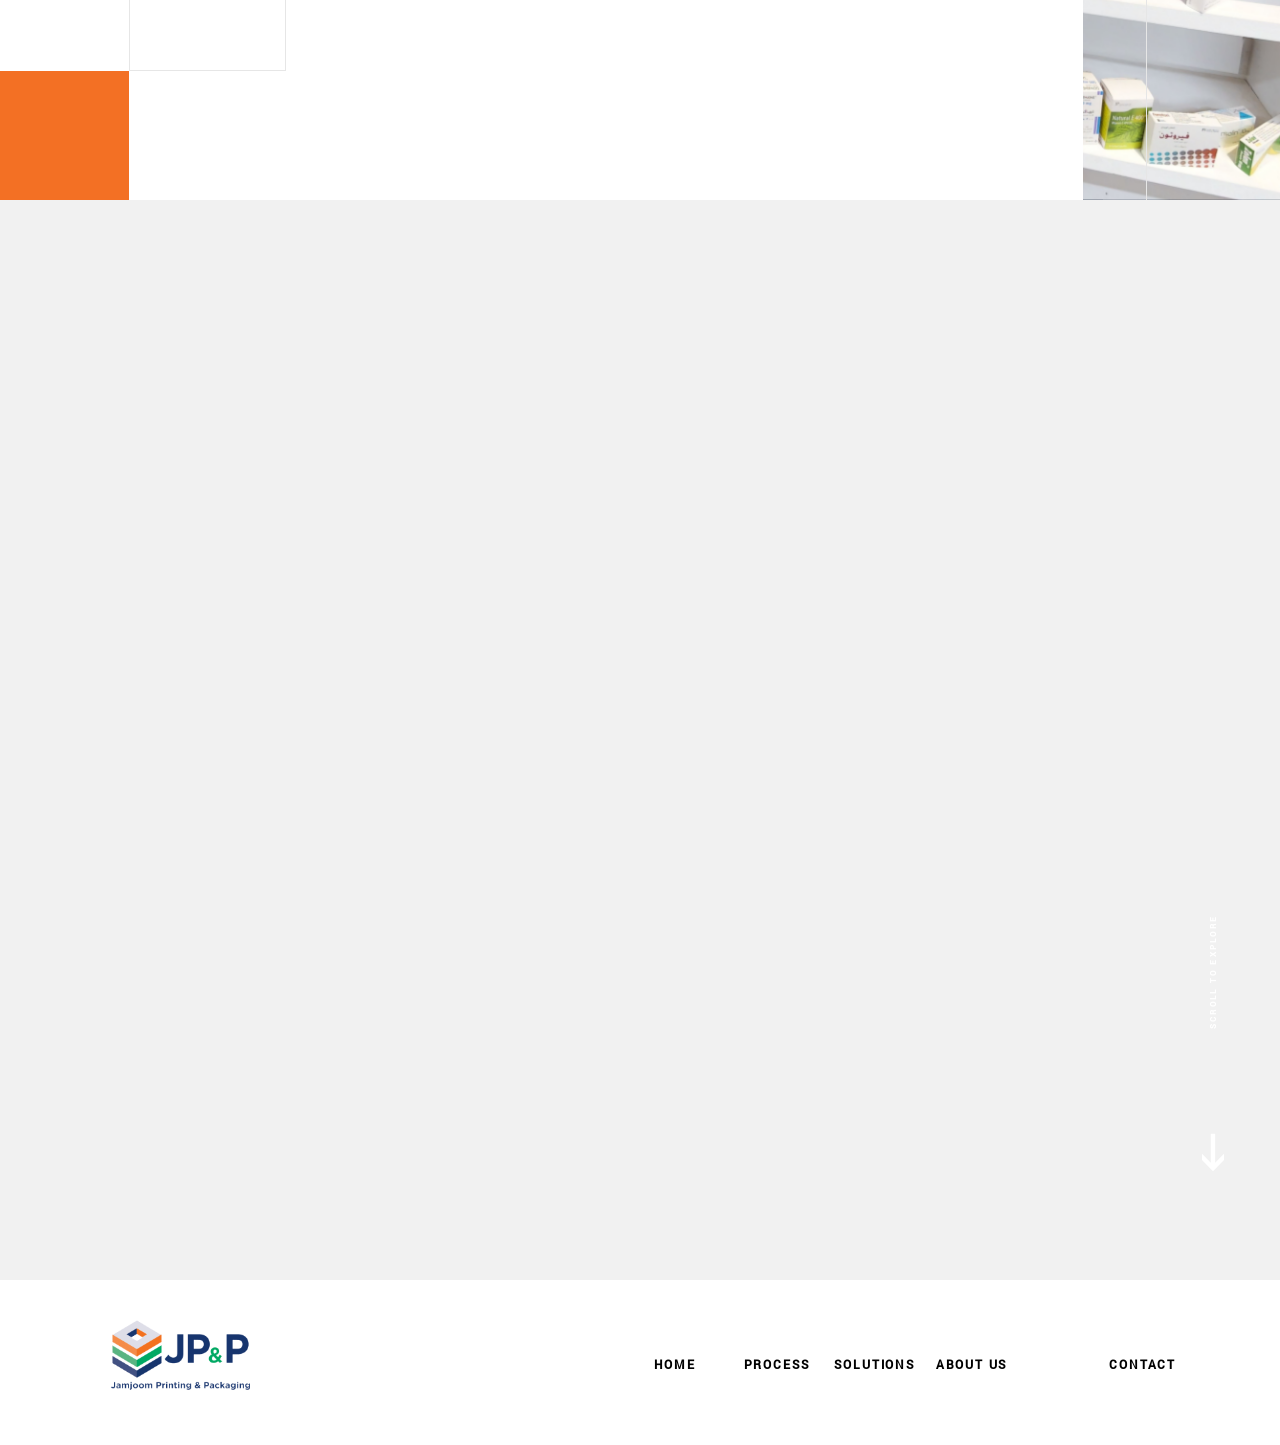
==== commit 162804ee: "Drive the homepage story sections with a single scroll timeline The template's motion lived in GSAP " ====
--- a/index.html
+++ b/index.html
@@ -19,9 +19,7 @@
       (function () {
         var wide = window.innerWidth >= 1024;
         var reduced = window.matchMedia && window.matchMedia('(prefers-reduced-motion: reduce)').matches;
-        if (wide && !reduced) {
-          document.documentElement.classList.add('cine-mode');
-        }
+        document.documentElement.classList.add((wide && !reduced) ? 'cine-mode' : 'cine-fade');
       })();
     </script>
     <link rel="shortcut icon" href="Images/favicon.ico" type="image/x-icon">
@@ -310,7 +308,7 @@
               <div class="home-screen__step-1__lines__line"></div>
             </div>
 
-            <div class="reveal home-screen__step__content home-screen__step-1__content">
+            <div class="home-screen__step__content home-screen__step-1__content">
               <h1 class="home-screen__step__content__title home-screen__step-1__content__title"> Our Services </h1>
               <h2 class="home-screen__step__content__subtitle home-screen__step-1__content__subtitle">Quality is not
                 only
@@ -359,7 +357,7 @@
 
             <div class="home-screen__step-2__corner"></div>
 
-            <div class="reveal home-screen__step__content home-screen__step-2__content">
+            <div class="home-screen__step__content home-screen__step-2__content">
               <div class="home-screen__step-2__content__inner">
                 <h1 class="home-screen__step__content__title home-screen__step-2__content__inner__title"> Our Services
                 </h1>
@@ -401,7 +399,7 @@
               <div class="home-screen__step-1__lines__line"></div>
             </div>
 
-            <div class="reveal home-screen__step__content home-screen__step-1__content">
+            <div class="home-screen__step__content home-screen__step-1__content">
               <h1 class="home-screen__step__content__title home-screen__step-1__content__title"> Our Services </h1>
               <h2 class="home-screen__step__content__subtitle home-screen__step-1__content__subtitle">
                 “Together we reach our goals” <br />
@@ -429,7 +427,7 @@
 
             <div class="home-screen__step-2__corner"></div>
 
-            <div class="reveal home-screen__step__content home-screen__step-2__content">
+            <div class="home-screen__step__content home-screen__step-2__content">
               <div class="home-screen__step-2__content__inner">
                 <h1 class="home-screen__step__content__title home-screen__step-2__content__inner__title">Our Services
                 </h1>
@@ -474,7 +472,7 @@
               <div class="home-screen__step-1__lines__line"></div>
             </div>
 
-            <div class="reveal home-screen__step__content home-screen__step-1__content">
+            <div class="home-screen__step__content home-screen__step-1__content">
               <h1 class="home-screen__step__content__title home-screen__step-1__content__title">Our vision</h1>
               <h2 class="home-screen__step__content__subtitle home-screen__step-1__content__subtitle">
                 “Together we reach our goals” <br />
@@ -502,7 +500,7 @@
 
             <div class="home-screen__step-2__corner"></div>
 
-            <div class="reveal home-screen__step__content home-screen__step-2__content">
+            <div class="home-screen__step__content home-screen__step-2__content">
               <div class="home-screen__step-2__content__inner">
                 <h1 class="home-screen__step__content__title home-screen__step-2__content__inner__title">Our vision</h1>
                 <h2 class="home-screen__step__content__subtitle home-screen__step-2__content__inner__subtitle">
@@ -543,7 +541,7 @@
               <div class="home-screen__step-1__lines__line"></div>
             </div>
 
-            <div class="reveal home-screen__step__content home-screen__step-1__content">
+            <div class="home-screen__step__content home-screen__step-1__content">
               <h1 class="home-screen__step__content__title home-screen__step-1__content__title">Our Facility</h1>
               <h2 class="home-screen__step__content__subtitle home-screen__step-1__content__subtitle">A higher level of
                 satisfaction inside and out possible through our technology
@@ -570,7 +568,7 @@
 
             <div class="home-screen__step-2__corner"></div>
 
-            <div class="reveal home-screen__step__content home-screen__step-2__content">
+            <div class="home-screen__step__content home-screen__step-2__content">
               <div class="home-screen__step-2__content__inner">
                 <h1 class="home-screen__step__content__title home-screen__step-2__content__inner__title">Our Facility
                 </h1>
@@ -609,7 +607,7 @@
               <div class="home-screen__step-1__lines__line"></div>
             </div>
 
-            <div class="reveal home-screen__step__content home-screen__step-1__content">
+            <div class="home-screen__step__content home-screen__step-1__content">
               <h1 class="home-screen__step__content__title home-screen__step-1__content__title">Seeing is believing </h1>
               <h2 class="home-screen__step__content__subtitle home-screen__step-1__content__subtitle">Explore Jamjoom
                 Printing and Packaging facilty</h2>
@@ -634,7 +632,7 @@
 
             <div class="home-screen__step-2__corner"></div>
 
-            <div class="reveal home-screen__step__content home-screen__step-2__content">
+            <div class="home-screen__step__content home-screen__step-2__content">
               <div class="home-screen__step-2__content__inner">
                 <h1 class="home-screen__step__content__title home-screen__step-2__content__inner__title">Seeing is
                   believing</h1>
--- a/css/style.css
+++ b/css/style.css
@@ -8156,11 +8156,24 @@
    (25px scaled 1.2973x, or 1.5238x above 1400px, from transform-origin:
    left top). That means their LAYOUT box stays 25px-text wide while they
    RENDER about half again as wide, deliberately spilling to the right of
-   their column. That was fine until these panels were given the sitewide
-   .reveal class for their scroll fade-in, because .reveal also carries
-   overflow:hidden - which clipped the scaled text mid-word. Keep the fade,
-   drop the clipping. */
-.home-screen__step__content.reveal,
-.home-screen__step__content.reveal.active {
+   their column - so this container must never clip. It briefly did, when
+   these panels carried the sitewide .reveal class (which brings
+   overflow:hidden) and cut the scaled text off mid-word. js/cinematic.js
+   owns their motion now instead; this guard keeps the spill safe. */
+#home-page .home-screen__step__content {
     overflow: visible;
+}
+
+/* Narrow screens and reduced-motion visitors skip the pinned timeline and
+   read the panels as a normal stacked page, so they get one gentle fade as
+   each scrolls in. Gated on a class js/cinematic.js sets, so with no JS the
+   content is simply visible. */
+.cine-fade #home-page .home-screen__step__content {
+    opacity: 0;
+    transform: translateY(28px);
+    transition: opacity 0.7s ease, transform 0.7s ease;
+}
+.cine-fade #home-page .home-screen__step__content.cine-seen {
+    opacity: 1;
+    transform: translateY(0);
 }
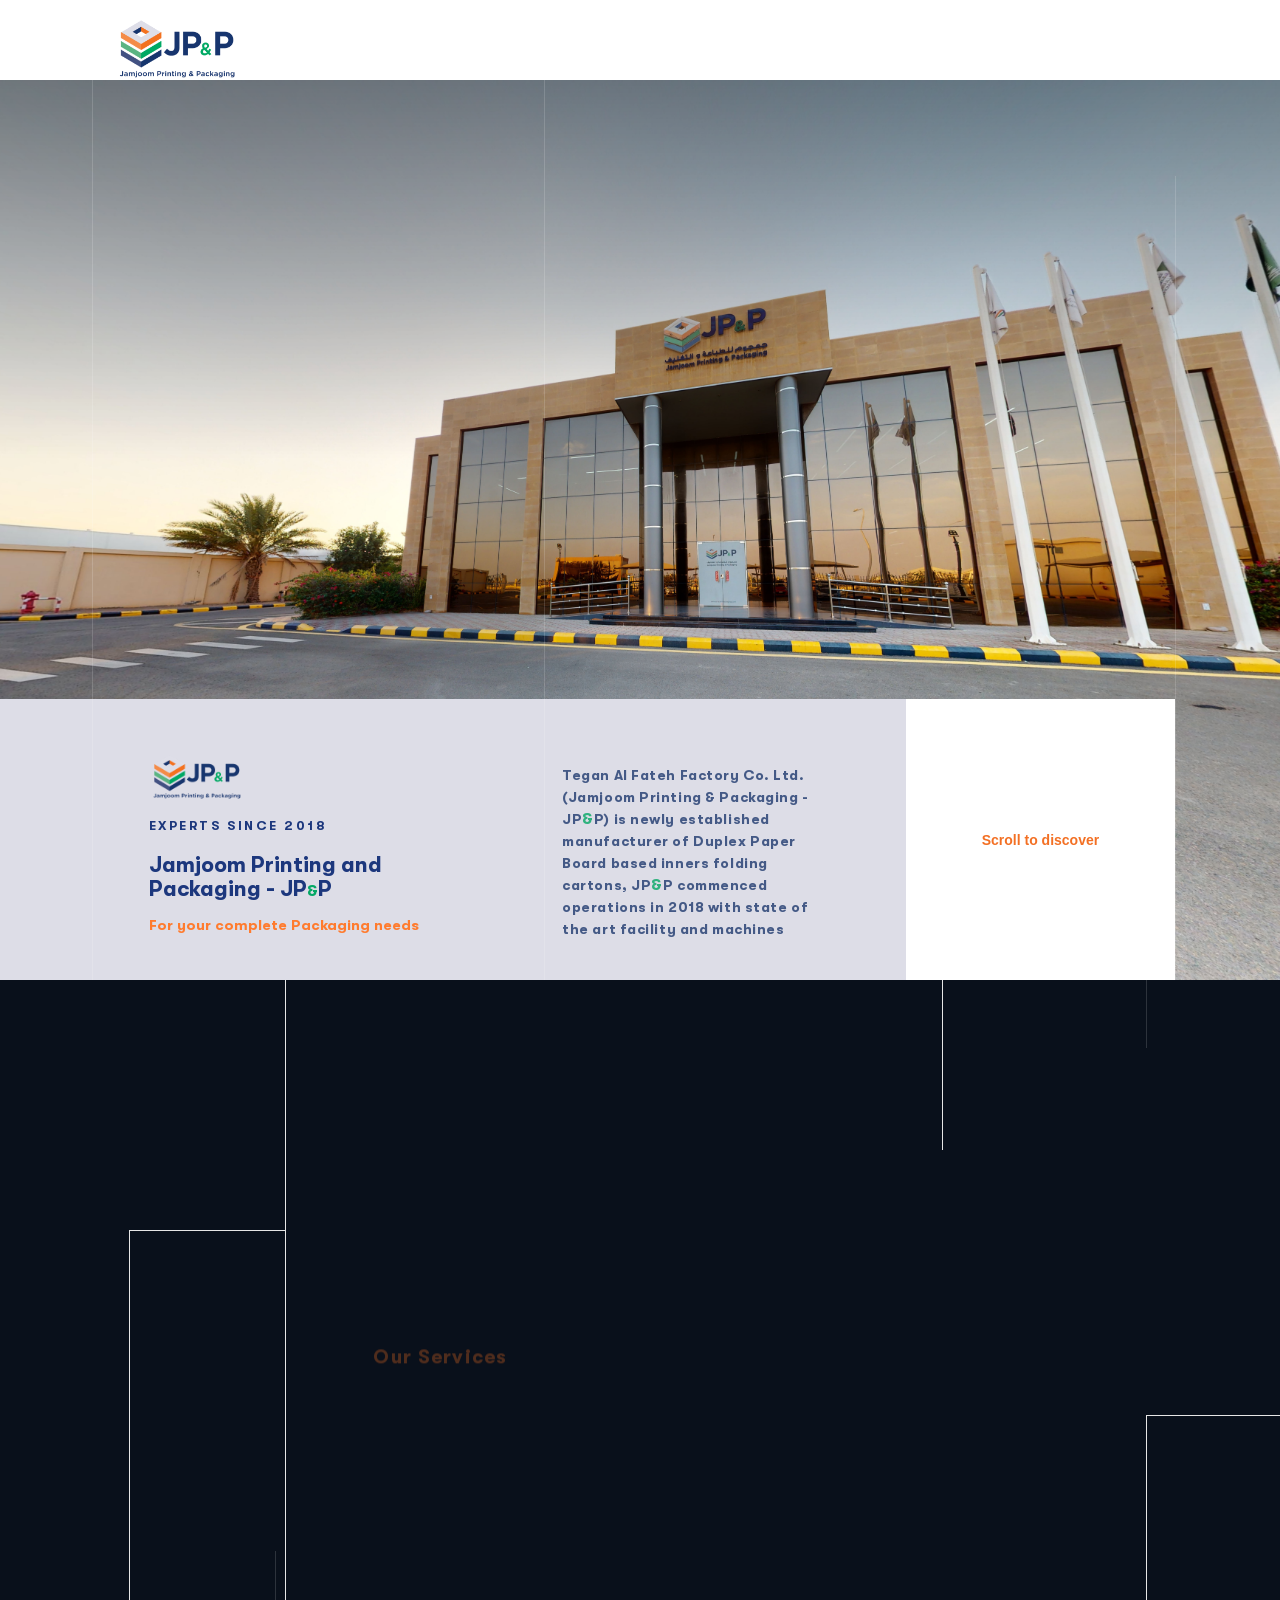
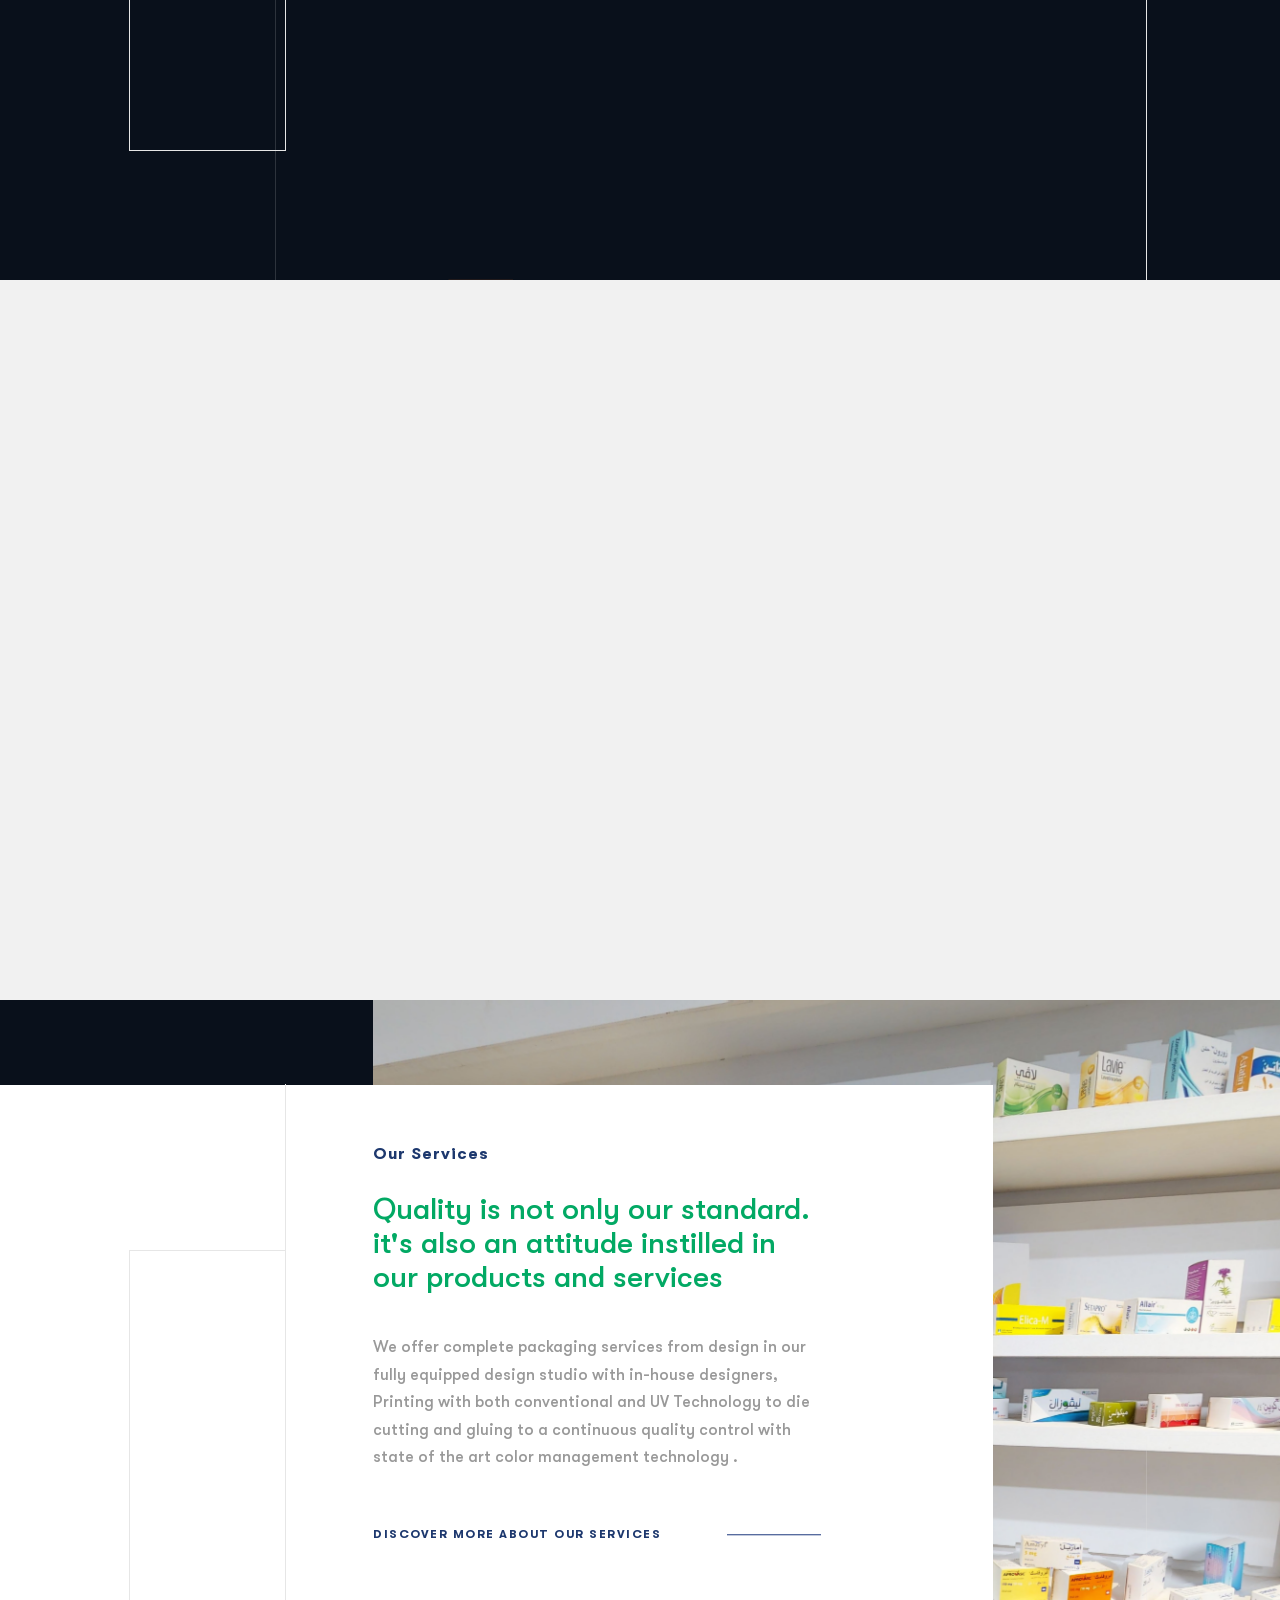
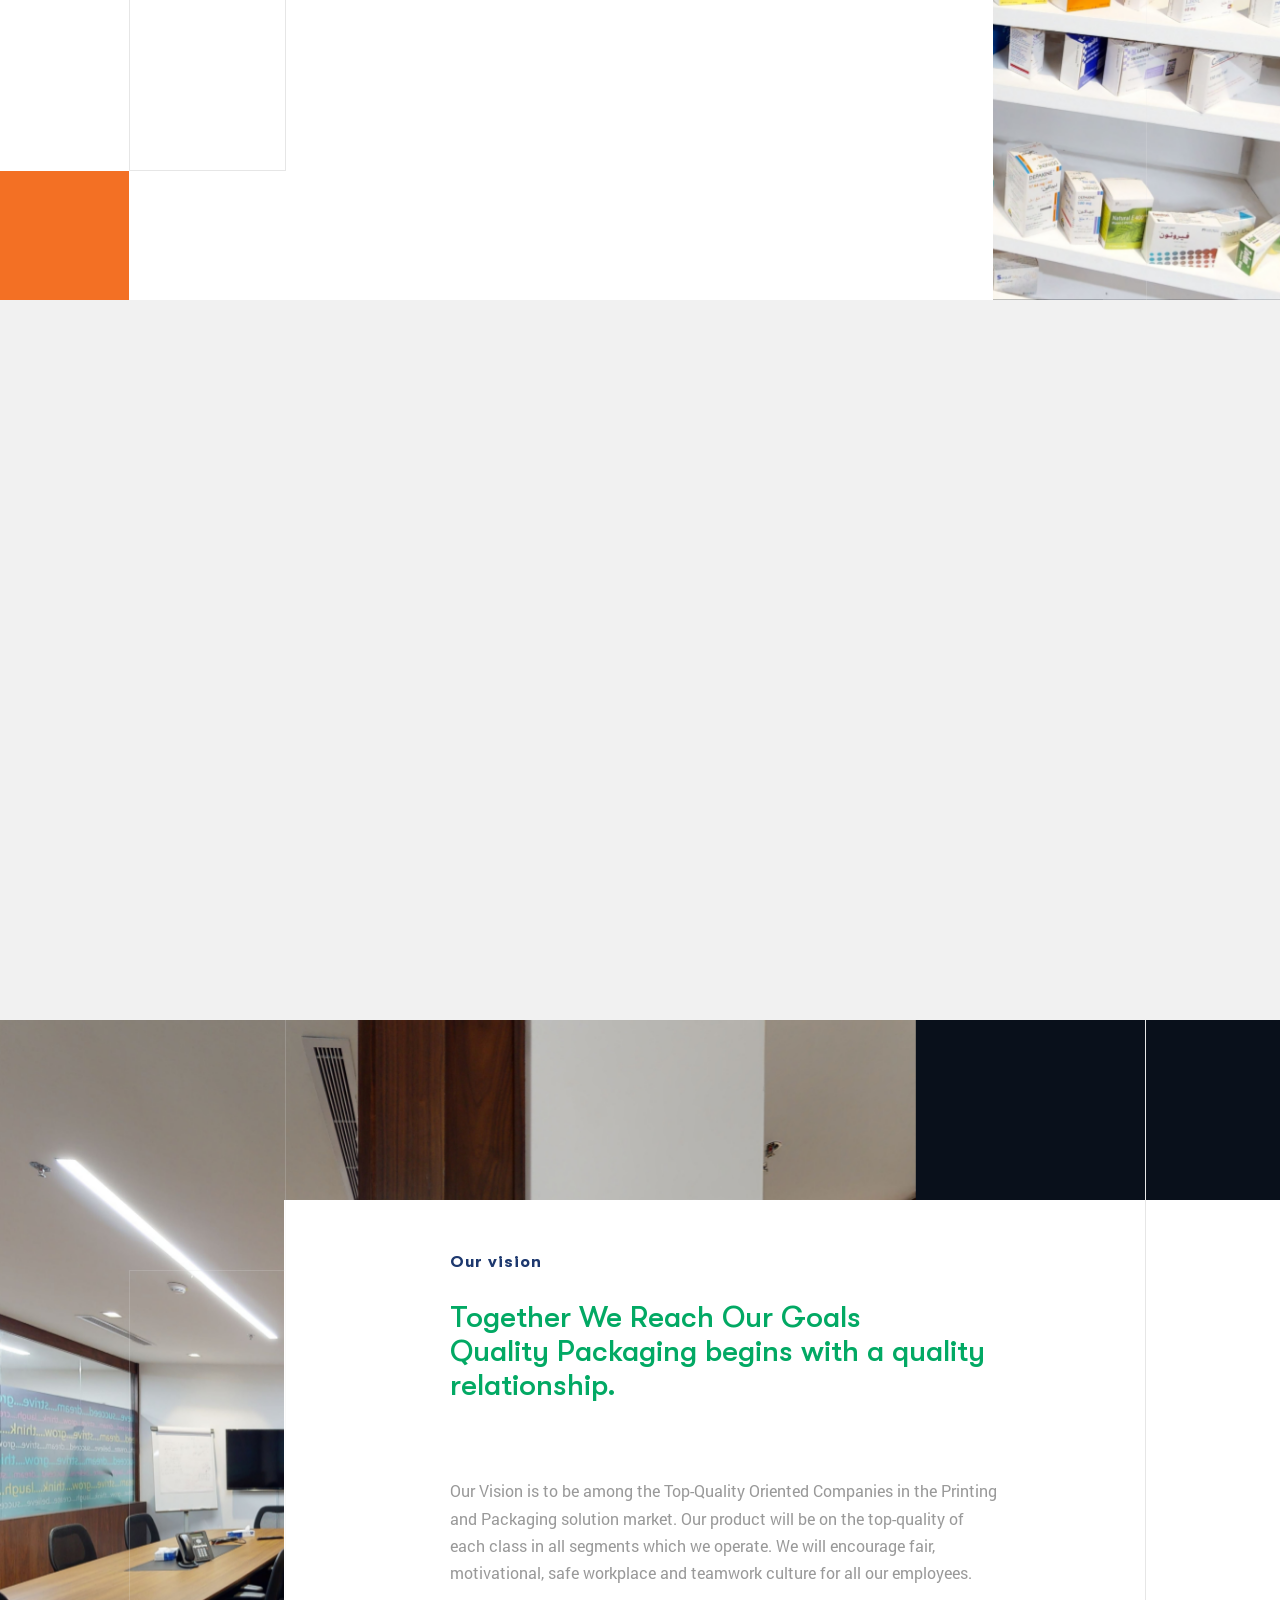
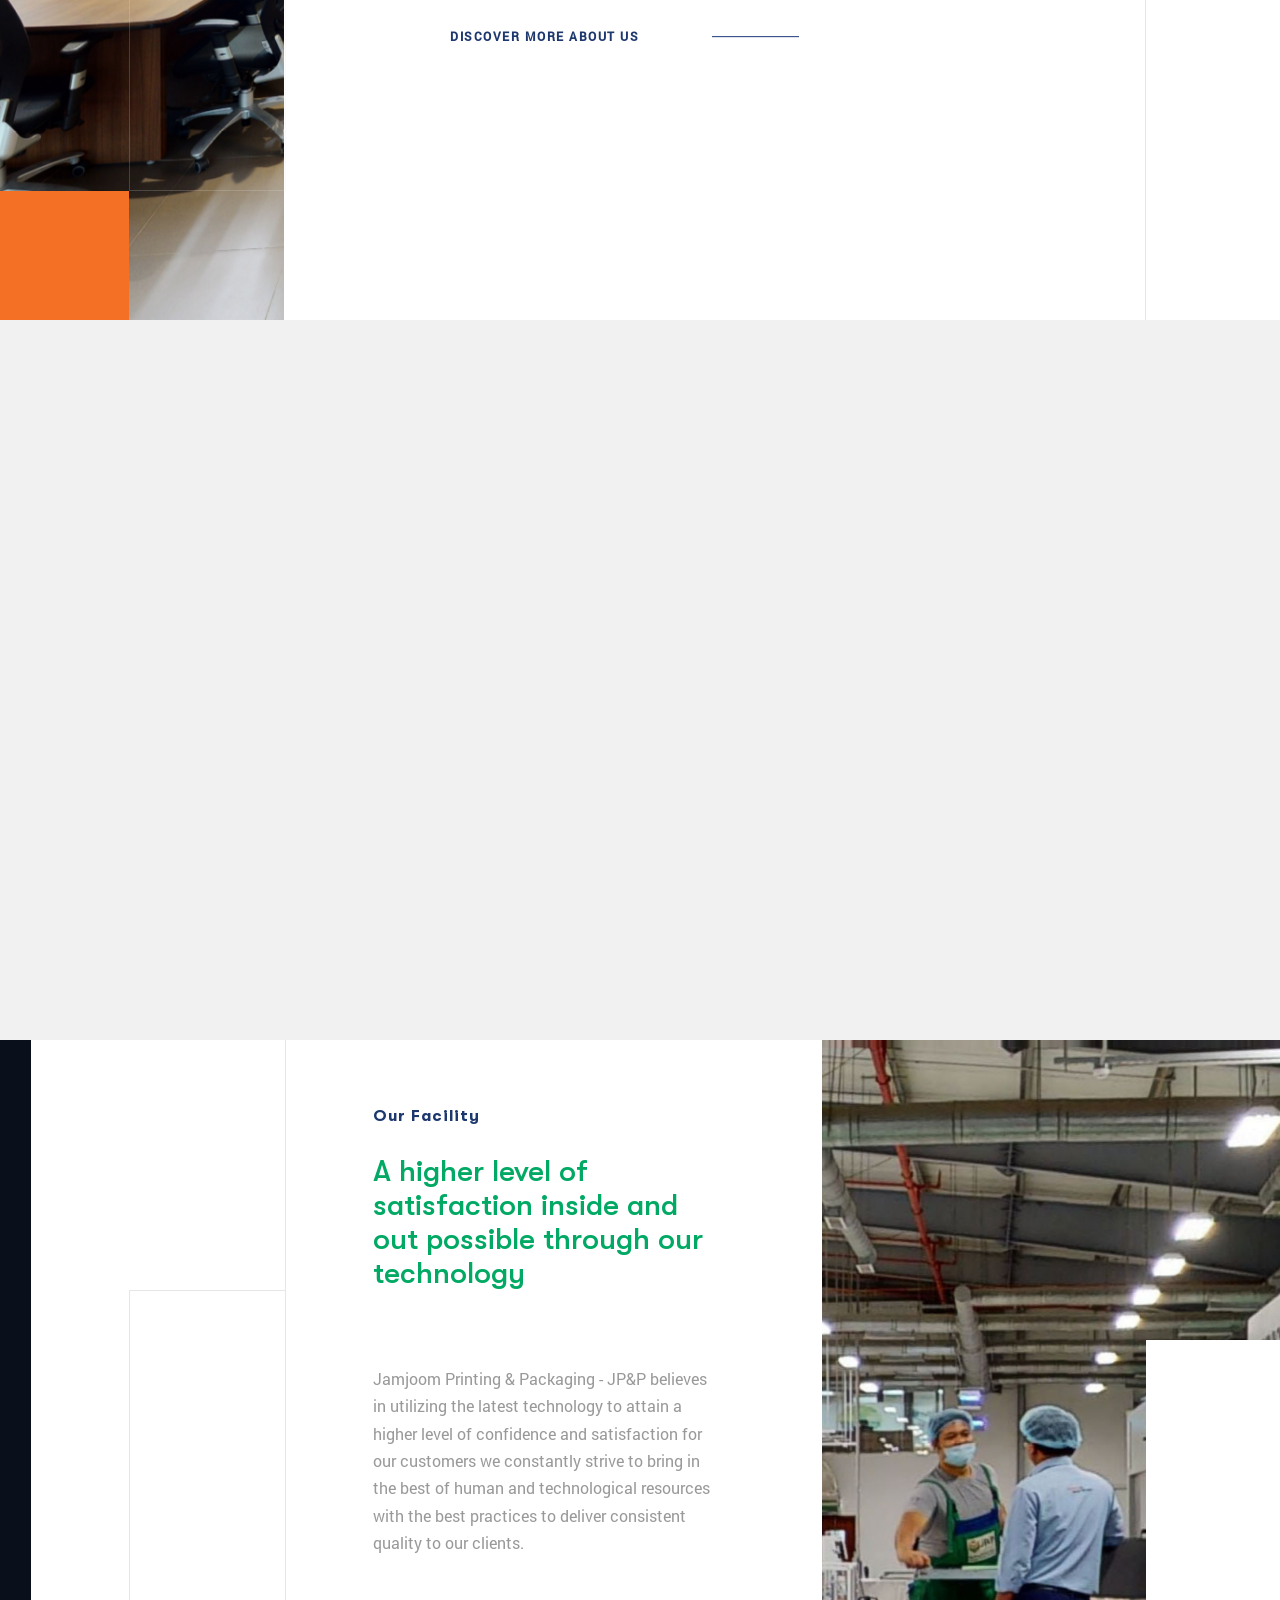
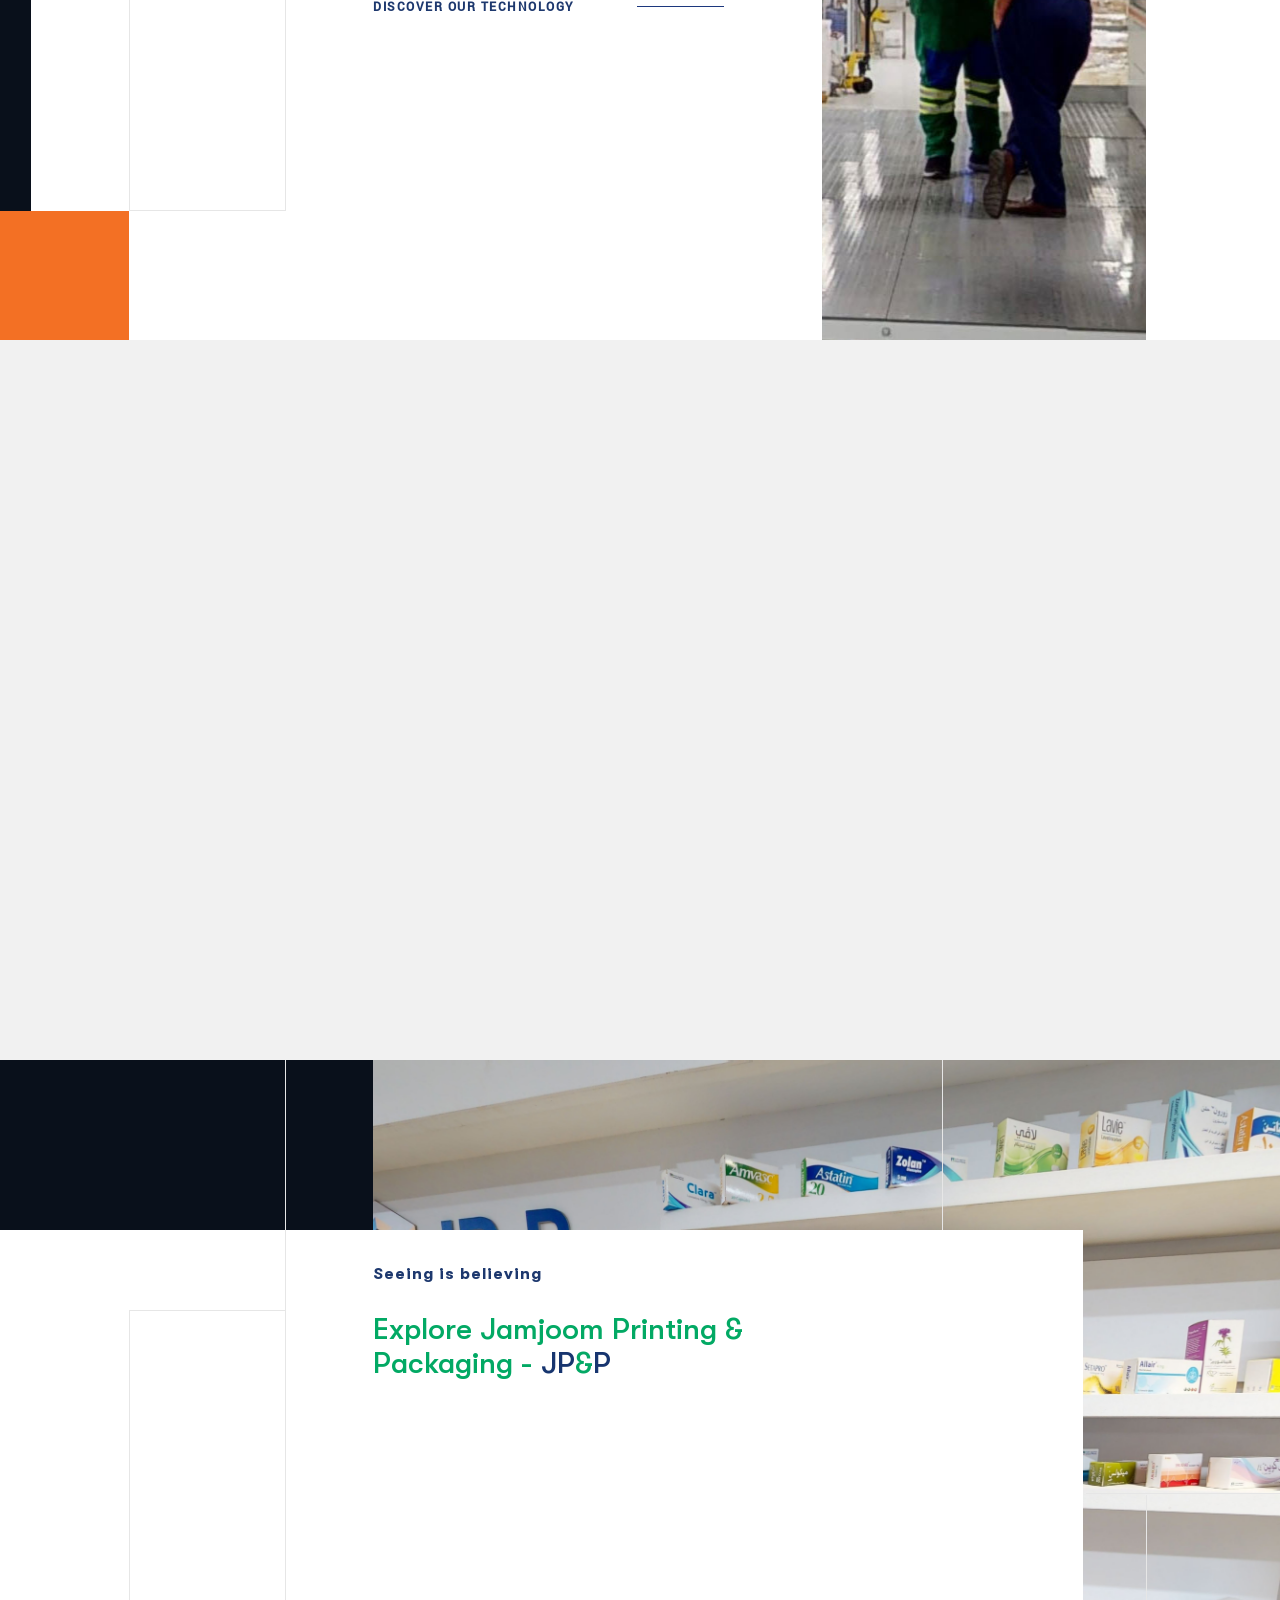
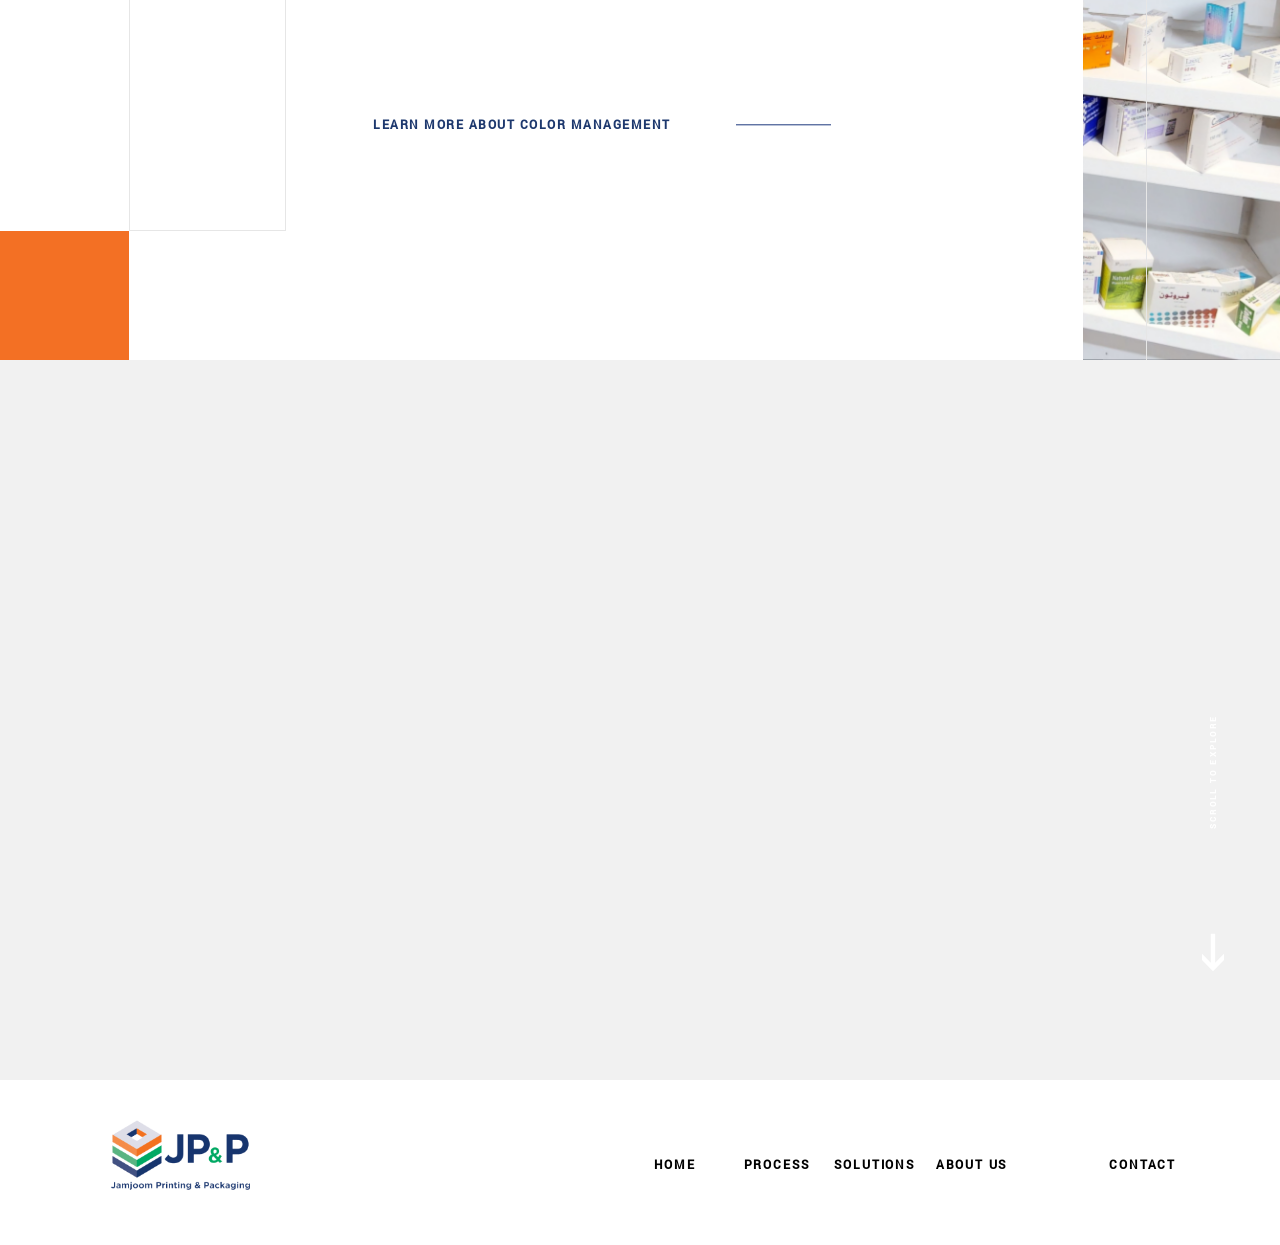
==== commit 3e6f7f35: "Fix sitewide 404 links and rebuild the story transition from the template's own timeline Every inter" ====
--- a/index.html
+++ b/index.html
@@ -23,7 +23,6 @@
       })();
     </script>
     <link rel="shortcut icon" href="Images/favicon.ico" type="image/x-icon">
-    <link rel="mask-icon" href="/safari-pinned-tab.svg" color="#5bbad5">
     <meta name="theme-color" content="#ffffff">
 
 
@@ -158,7 +157,7 @@
   <body class="page-id-home">
     <div id="top-bar">
     </div>
-    <a class="" href="/" id="logo" data-ajax="false">
+    <a class="" href="index.html" id="logo" data-ajax="false">
       <img src="Images/Logo12.png" class="Logo" id="Logo">
     </a>
     <nav class="" id="nav">
@@ -194,32 +193,32 @@
 
           <ul class="nav__list" id="nav__main-list">
             <li class="nav__item" data-id="home">
-              <a class="nav-link" href="/" data-ajax="false">
+              <a class="nav-link" href="index.html" data-ajax="false">
                 <span class="nav__link__label">Home</span>
               </a>
             </li>
             <li class="nav__item">
-              <a class="nav-link" href="/process.html" data-ajax="false">
+              <a class="nav-link" href="process.html" data-ajax="false">
                 <span class="nav__link__label"> Process </span>
               </a>
             </li>
             <li class="nav__item" data-id="process">
-              <a class="nav-link" href="/solution.html" data-ajax="false">
+              <a class="nav-link" href="solution.html" data-ajax="false">
                 <span class="nav__link__label"> Solutions </span>
               </a>
             </li>
             <!-- <li class="nav__item" data-id="projects">
-            <a class="nav-link" href="/technology.html" data-ajax="false">
+            <a class="nav-link" href="technology.html" data-ajax="false">
               <span class="nav__link__label"> Technology </span>
             </a>
           </li> -->
             <li class="nav__item">
-              <a class="nav-link" href="/color.html" data-ajax="false">
+              <a class="nav-link" href="color.html" data-ajax="false">
                 <span class="nav__link__label"> Colors </span>
               </a>
             </li>
             <li class="nav__item" data-id="about">
-              <a class="nav-link" href="/about.html" data-ajax="false">
+              <a class="nav-link" href="about.html" data-ajax="false">
                 <span class="nav__link__label">About us</span>
               </a>
             </li>
@@ -227,7 +226,7 @@
           </ul>
           <!-- <ul class="nav__list" id="nav__side-list">
           <li class="nav__item" data-id="contact">
-            <a class="nav-link" href="/about.html" data-ajax="false">
+            <a class="nav-link" href="about.html" data-ajax="false">
               <span class="nav__link__label"> About Us </span>
             </a>
           </li>
@@ -372,7 +371,7 @@
                   die cutting and
                   gluing to a continuous quality control with state of the art color management technology .
                 </div>
-                <a class="home-screen__step-2__content__inner__link" href="/" data-ajax="false">
+                <a class="home-screen__step-2__content__inner__link" href="index.html" data-ajax="false">
                   <span class="home-screen__step-2__content__inner__link__label">Discover more about our services
                   </span>
                 </a>
@@ -443,7 +442,7 @@
                     to die cutting and gluing to a continuous quality control with state of the art color management
                     technology .
                   </div>
-                  <a class="home-screen__step-2__content__inner__link" href="/about.html" data-ajax="false">
+                  <a class="home-screen__step-2__content__inner__link" href="about.html" data-ajax="false">
                     <span class="home-screen__step-2__content__inner__link__label">
                       Discover more about our services
                     </span>
@@ -515,7 +514,7 @@
                   market. Our product will be on the top-quality of each class in all segments which we operate. We will
                   encourage fair, motivational, safe workplace and teamwork culture for all our employees.
                 </div>
-                <a class="home-screen__step-2__content__inner__link" href="/about.html" data-ajax="false">
+                <a class="home-screen__step-2__content__inner__link" href="about.html" data-ajax="false">
                   <span class="home-screen__step-2__content__inner__link__label"> Discover more about us </span>
                 </a>
               </div>
@@ -581,7 +580,7 @@
                   confidence and satisfaction for our customers we constantly strive to bring in the best of human and
                   technological resources with the best practices to deliver consistent quality to our clients.
                 </div>
-                <a class="home-screen__step-2__content__inner__link" href="/about.html" data-ajax="false">
+                <a class="home-screen__step-2__content__inner__link" href="about.html" data-ajax="false">
                   <span class="home-screen__step-2__content__inner__link__label">Discover our Technology </span>
                 </a>
               </div>
@@ -644,7 +643,7 @@
                   <iframe class="i-frame" width='553' height='380' src='https://my.matterport.com/show/?m=teHcZv89T2H'
                     frameborder='0' allowfullscreen allow='xr-spatial-tracking'></iframe>
                 </div>
-                <a class="home-screen__step-2__content__inner__link" href="/about.html" data-ajax="false">
+                <a class="home-screen__step-2__content__inner__link" href="about.html" data-ajax="false">
                   <span class="home-screen__step-2__content__inner__link__label">
                     Learn more about color management
                   </span>
@@ -735,7 +734,7 @@
                   d="M1077.4 1121.7L675.9 720.2" />
               </svg>
             </div>
-            <img src="/Images/Logo.png" class="Logo_Loading" />
+            <img src="Images/Logo.png" class="Logo_Loading" />
             <div class="anim-line line-left"></div>
             <div class="anim-line line-right"></div>
 
@@ -747,24 +746,24 @@
     <footer id="footer" class="reveal">
       <div id="footer__inner">
         <div id="footer__logo">
-          <img src="/Images/Logo12.png" alt="" className="footer-logo">
+          <img src="Images/Logo12.png" alt="" className="footer-logo">
         </div>
 
         <ul id="footer__pages">
           <li class="footer__page" id="footer__page--home">
-            <a class="footer__page__title" href="/" data-ajax="false">Home</a>
+            <a class="footer__page__title" href="index.html" data-ajax="false">Home</a>
           </li>
           <li class="footer__page" id="footer__page--process">
-            <a class="footer__page__title" href="/process.html" data-ajax="false">Process</a>
+            <a class="footer__page__title" href="process.html" data-ajax="false">Process</a>
           </li>
           <li class="footer__page" id="footer__page--solutions">
-            <a class="footer__page__title" href="/solution.html" data-ajax="false">Solutions</a>
+            <a class="footer__page__title" href="solution.html" data-ajax="false">Solutions</a>
           </li>
           <li class="footer__page" id="footer__page--about">
-            <a class="footer__page__title" href="/about.html" data-ajax="false">About us</a>
+            <a class="footer__page__title" href="about.html" data-ajax="false">About us</a>
           </li>
           <li class="footer__page" id="footer__page--contact">
-            <a class="footer__page__title" href="/about.html#contact" data-ajax="false">Contact</a>
+            <a class="footer__page__title" href="about.html#contact" data-ajax="false">Contact</a>
           </li>
         </ul>
       </div>
--- a/css/style.css
+++ b/css/style.css
@@ -8115,7 +8115,10 @@
 }
 @media screen and (min-width: 1024px) {
     .cine-mode .cine-block {
-        height: 220vh;
+        /* The runway each pinned section is scrubbed across. The handover
+           occupies about half of it, so a shorter runway is what keeps the
+           transition feeling like a transition rather than a slow drag. */
+        height: 180vh;
     }
     .cine-mode .cine-sticky.home-screen {
         position: sticky !important;
@@ -8147,8 +8150,19 @@
     }
     .cine-mode .cine-sticky .home-screen__step-1__bg,
     .cine-mode .cine-sticky .home-screen__step-2__img,
-    .cine-mode .cine-sticky .home-screen__step-2__bg {
+    .cine-mode .cine-sticky .home-screen__step-2__bg,
+    .cine-mode .cine-sticky .home-screen__step-2__corner {
         will-change: transform;
+    }
+    /* During the handover the headline and subtitle of each step travel all
+       the way to the other step's resting position, which is outside their
+       own container. Both of these clip by default (auto / hidden), which
+       would cut the type off mid-flight - and, on the oversized subtitles,
+       mid-word even at rest. Nothing inside needs a scroll box at this
+       width, so let them spill. */
+    .cine-mode .cine-sticky .home-screen__step-2__content,
+    .cine-mode .cine-sticky .home-screen__step-2__content__inner {
+        overflow: visible;
     }
 }
 
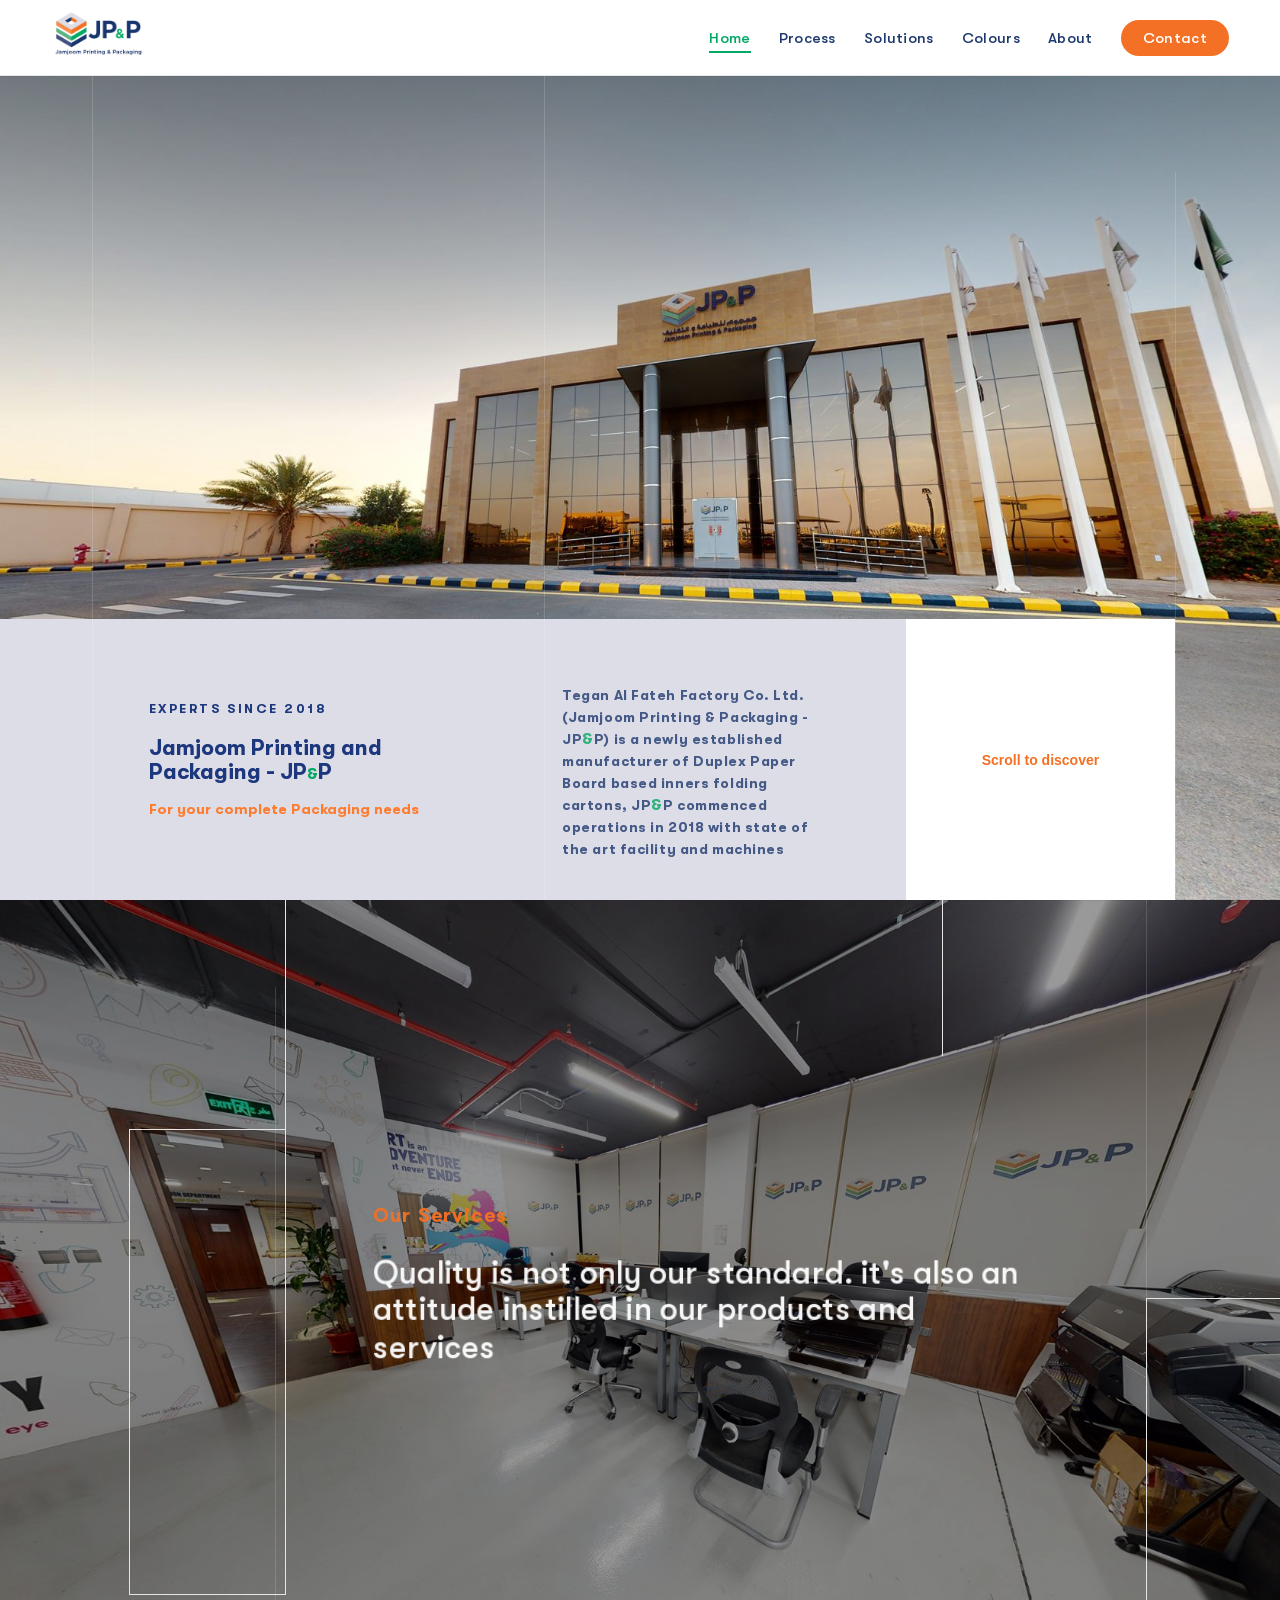
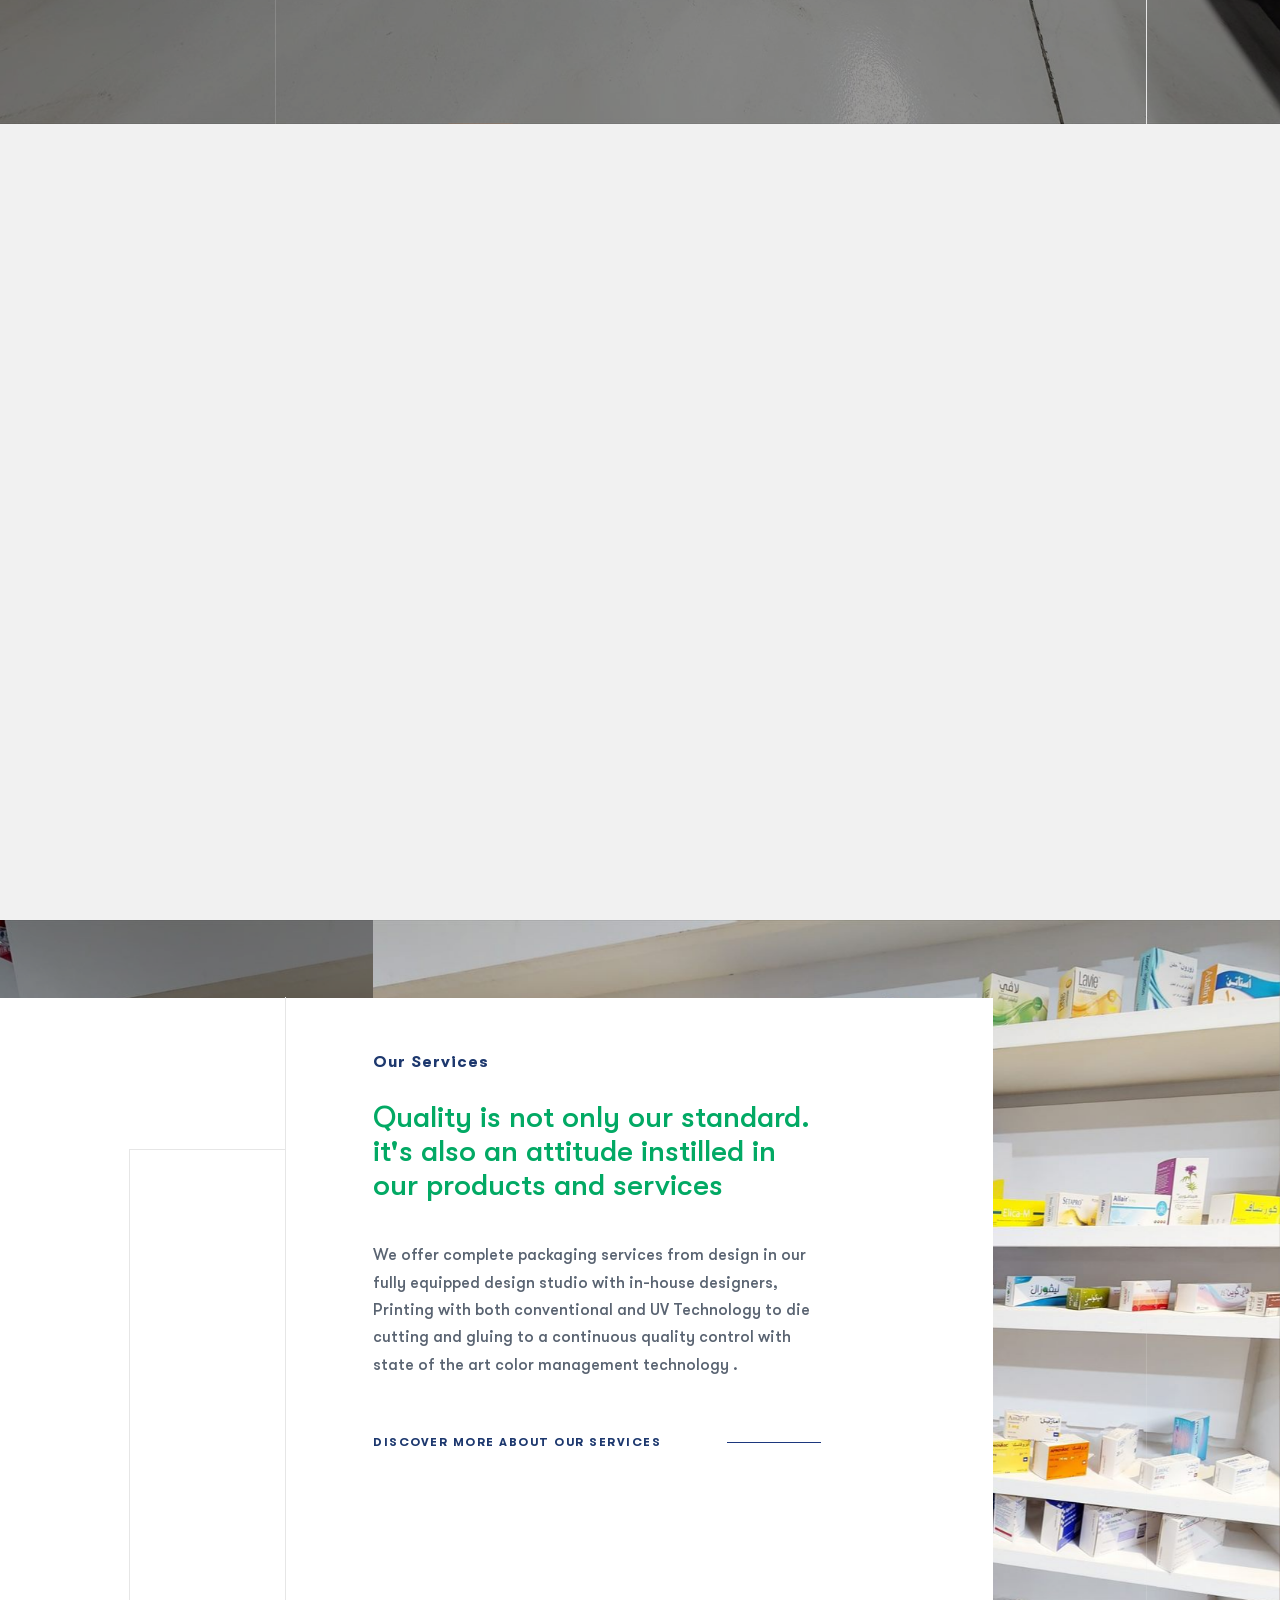
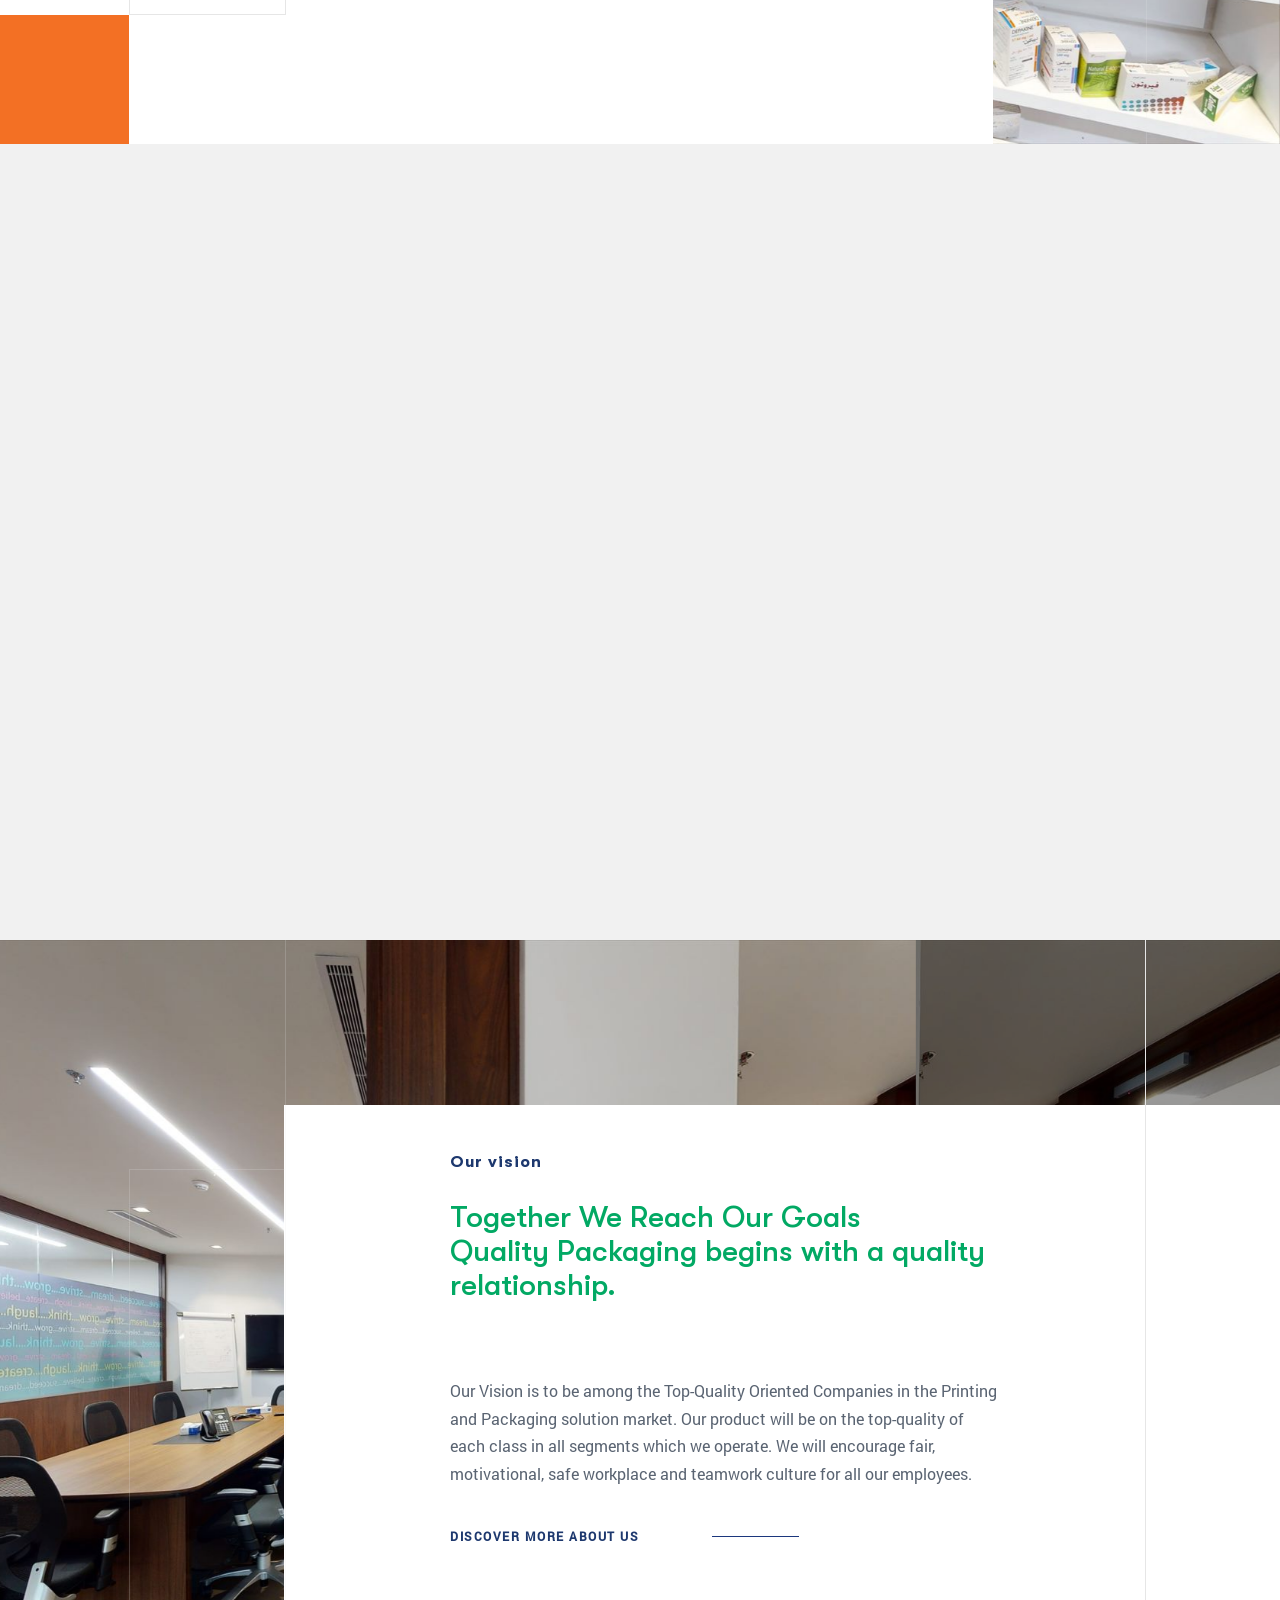
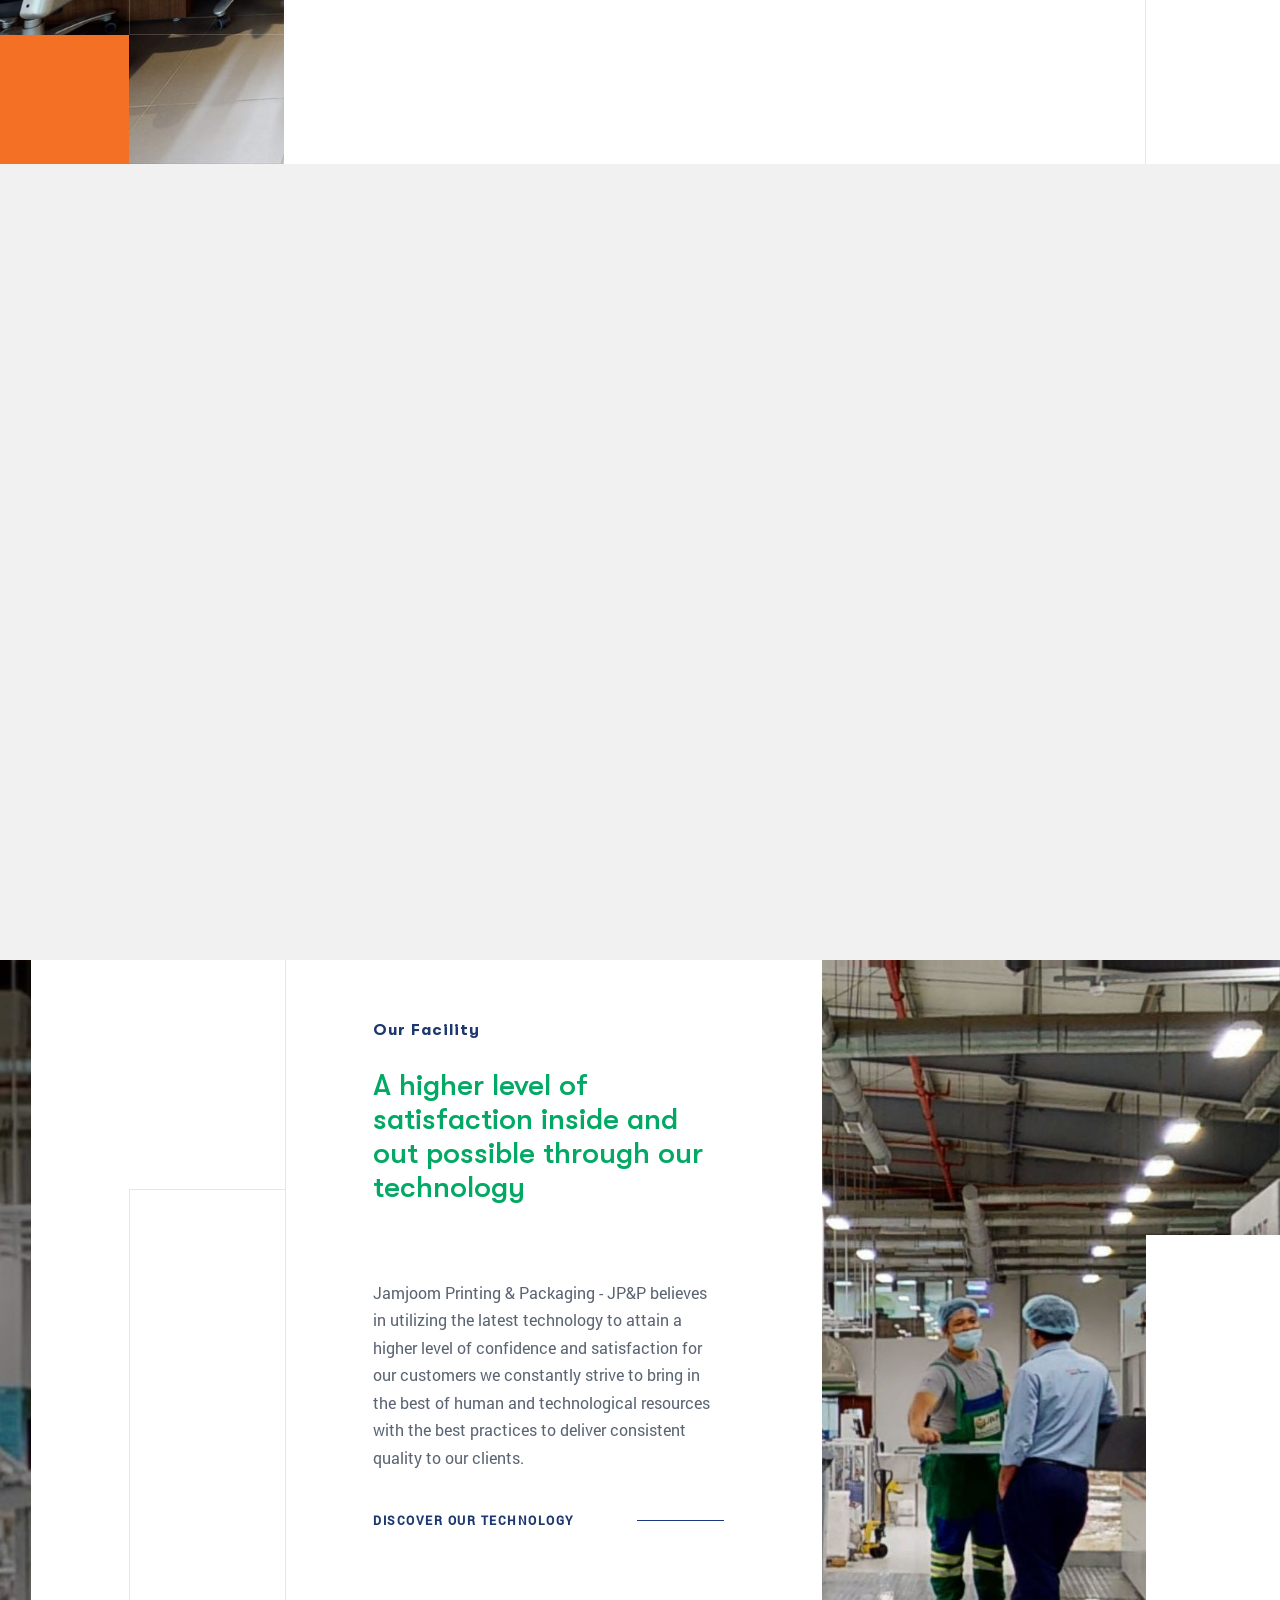
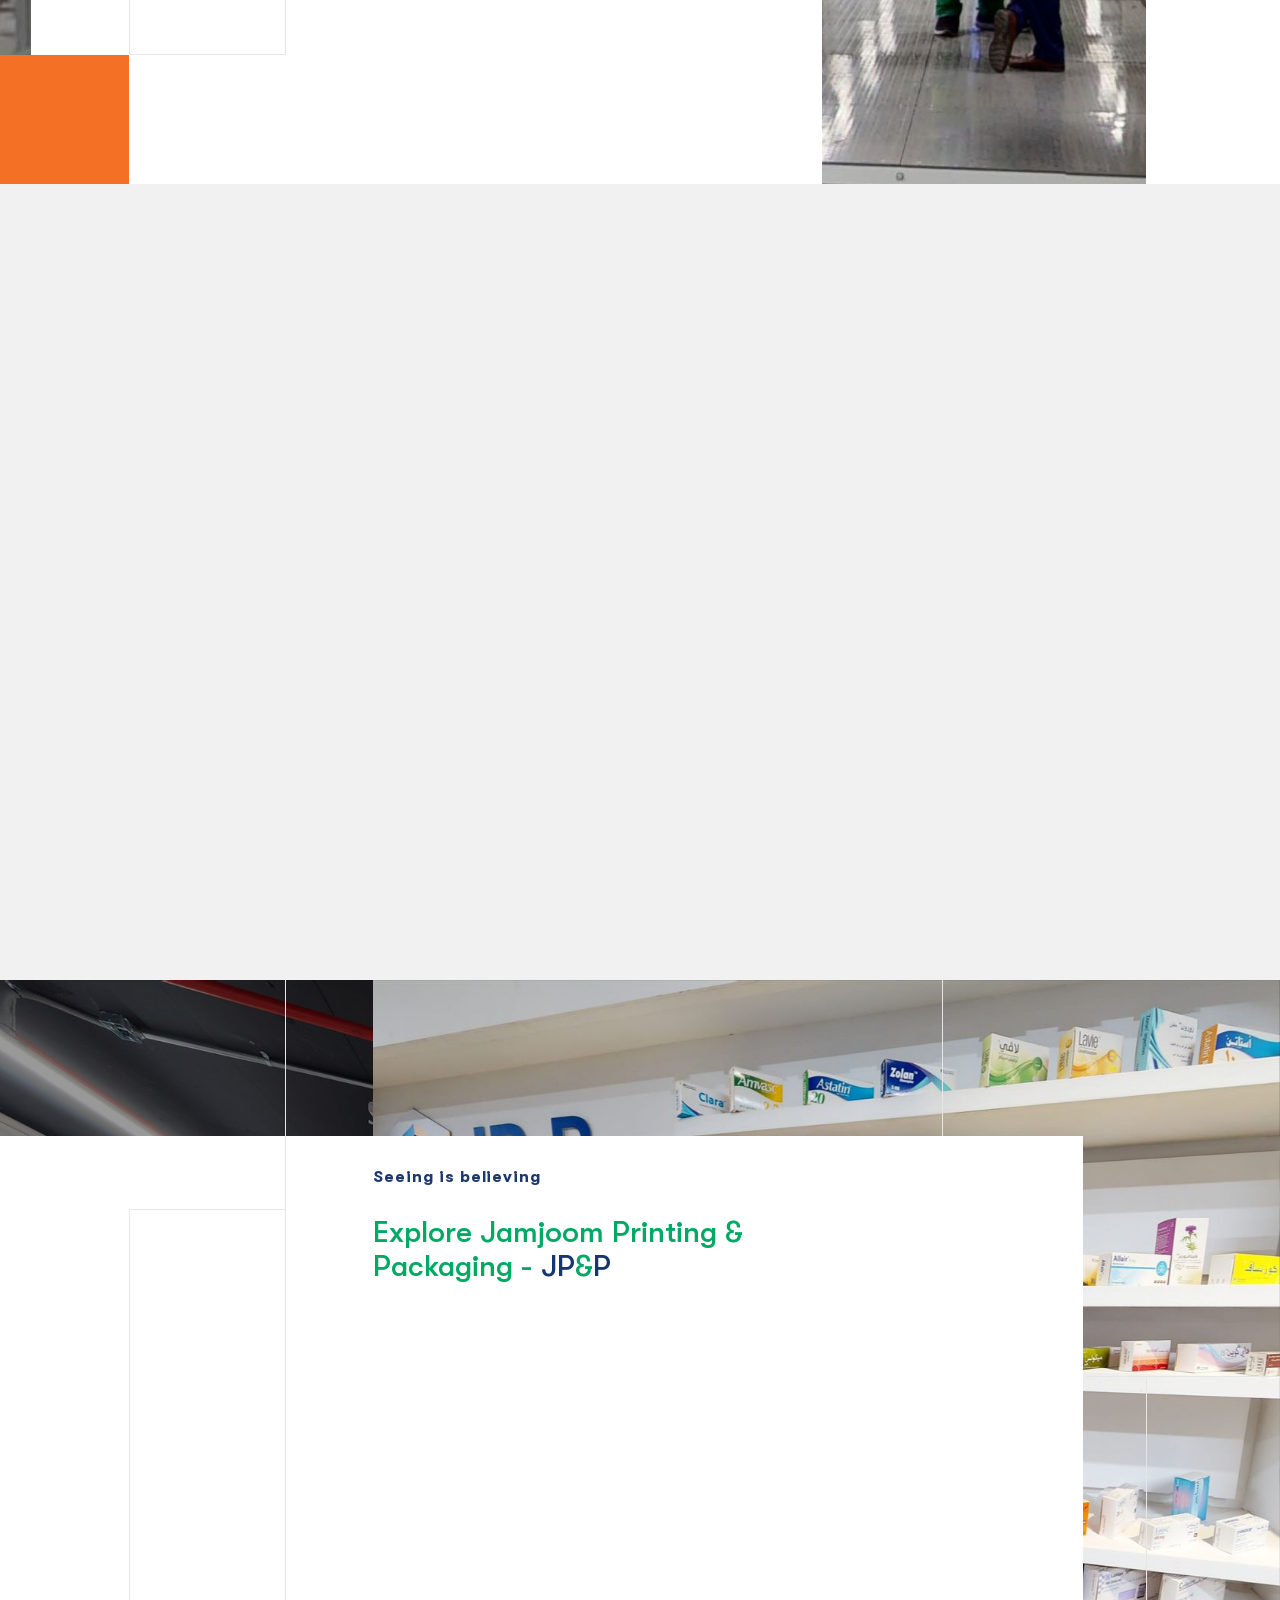
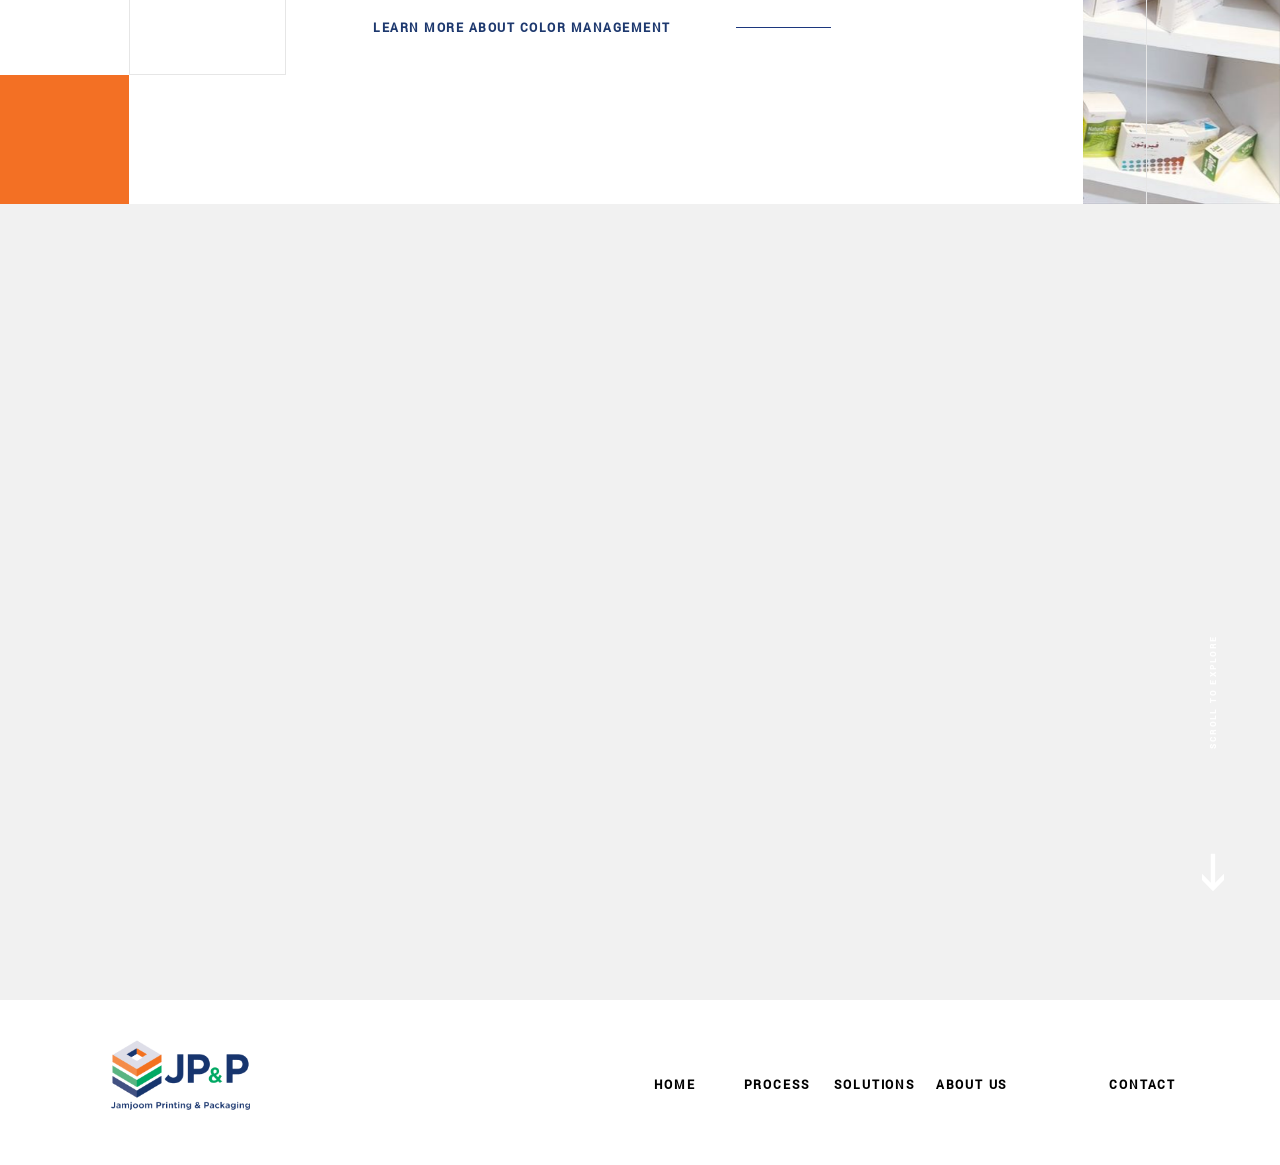
==== commit 2b3dac44: "Add a real navigation bar, fix the scroll jump, and cut 96 MB of page weight Navigation The theme sh" ====
--- a/index.html
+++ b/index.html
@@ -155,10 +155,32 @@
   </head>
 
   <body class="page-id-home">
+    <!-- Corporate top navigation. The template shipped only a logo and a
+         hamburger, both left permanently invisible by an intro animation
+         that never runs in this static export, so there was no way to
+         navigate from the homepage at all. This is a plain, always-visible
+         bar that needs no JavaScript to work. -->
+    <header class="site-nav" id="site-nav">
+      <a class="site-nav__brand" href="index.html" data-ajax="false">
+        <img src="Images/Logo12.png" alt="Jamjoom Printing and Packaging">
+      </a>
+      <input class="site-nav__switch" id="site-nav-switch" type="checkbox" aria-hidden="true">
+      <label class="site-nav__burger" for="site-nav-switch" aria-label="Open menu">
+        <span></span><span></span><span></span>
+      </label>
+      <nav class="site-nav__links" aria-label="Main">
+        <a href="index.html" aria-current="page" data-ajax="false">Home</a>
+        <a href="process.html" data-ajax="false">Process</a>
+        <a href="solution.html" data-ajax="false">Solutions</a>
+        <a href="color.html" data-ajax="false">Colours</a>
+        <a href="about.html" data-ajax="false">About</a>
+        <a class="site-nav__cta" href="about.html#contact" data-ajax="false">Contact</a>
+      </nav>
+    </header>
     <div id="top-bar">
     </div>
     <a class="" href="index.html" id="logo" data-ajax="false">
-      <img src="Images/Logo12.png" class="Logo" id="Logo">
+      <img loading="lazy" decoding="async" src="Images/Logo12.png" class="Logo" id="Logo">
     </a>
     <nav class="" id="nav">
 
@@ -242,7 +264,7 @@
 
         <section class="home-screen" id="home-landing">
           <div id="home-landing__bg">
-            <video id="home-landing__bg__video" preload="auto" loop muted autoplay playsinline>
+            <video id="home-landing__bg__video" preload="auto" poster="Images/NewImages/Home.jpg" loop muted autoplay playsinline>
               <source src="videos/Home_1.mp4" />
             </video>
           </div>
@@ -252,9 +274,10 @@
               <div id="home-landing__content__text__bg"></div>
 
               <div id="home-landing__content__text__heading">
-                <div id="home-landing__content__text__heading__title">
-                  <img src="./Images/Logo12.png" alt="" class="home-landing__content__img">
-                </div>
+                <!-- The logo used to be repeated here, inside the hero panel, in a
+                     second element carrying the same id as the headline below it.
+                     It is in the navigation bar a few hundred pixels above, so it
+                     only read as a doubled mark - and duplicate ids are invalid. -->
                 <div id="home-landing__content__text__heading__baseline"> EXPERTS SINCE 2018 </div>
                 <div id="home-landing__content__text__heading__title"> Jamjoom Printing and Packaging - JP<span
                     class="jpp-green" style="font-size: 16px">&</span>P
@@ -265,7 +288,7 @@
               </div>
               <p id="home-landing__content__text__body">
                 Tegan Al Fateh Factory Co. Ltd. (Jamjoom Printing & Packaging - JP<span class="jpp-green"
-                  style="font-size: 16px">&</span>P) is newly established manufacturer
+                  style="font-size: 16px">&</span>P) is a newly established manufacturer
                 of
                 Duplex Paper Board based inners folding cartons, JP<span class="jpp-green"
                   style="font-size: 16px">&</span>P commenced operations in 2018 with state of the art
@@ -296,7 +319,7 @@
         <section class="home-screen cine-sticky" id="home-screen-1" name="story">
           <section class="home-screen__step home-screen__step-1">
             <div class="home-screen__step-1__bg">
-              <video class="home-screen__step-1__bg__video" preload="auto" loop muted autoplay playsinline>
+              <video class="home-screen__step-1__bg__video" preload="metadata" poster="Images/NewImages/oruServices1.jpg" loop muted autoplay playsinline>
                 <source src="videos/Service.mp4" />
               </video>
               <canvas class="home-screen__step-1__bg__canvas"></canvas>
@@ -387,7 +410,7 @@
           <section class="home-screen__step home-screen__step-1">
 
             <div class="home-screen__step-1__bg">
-              <video class="home-screen__step-1__bg__video" preload="auto" loop muted autoplay playsinline>
+              <video class="home-screen__step-1__bg__video" preload="metadata" poster="Images/NewImages/OurServices2.jpg" loop muted autoplay playsinline>
                 <source src="videos/Service.mp4" />
               </video>
               <canvas class="home-screen__step-1__bg__canvas"></canvas>
@@ -459,7 +482,7 @@
           <section class="home-screen__step home-screen__step-1">
 
             <div class="home-screen__step-1__bg">
-              <video class="home-screen__step-1__bg__video" preload="auto" loop muted autoplay playsinline>
+              <video class="home-screen__step-1__bg__video" preload="metadata" poster="Images/NewImages/ourvision2.jpg" loop muted autoplay playsinline>
                 <!-- <source src="videos/JPP3.mp4"> -->
                 <source src="videos/OurVision.mp4">
               </video>
@@ -529,7 +552,7 @@
           <section class="home-screen__step home-screen__step-1">
 
             <div class="home-screen__step-1__bg">
-              <video class="home-screen__step-1__bg__video" preload="auto" loop muted autoplay playsinline>
+              <video class="home-screen__step-1__bg__video" preload="metadata" poster="Images/NewImages/ourfacility2.jpg" loop muted autoplay playsinline>
                 <source src="videos/Facility.mp4">
               </video>
               <canvas class="home-screen__step-1__bg__canvas"></canvas>
@@ -595,7 +618,7 @@
           <section class="home-screen__step home-screen__step-1">
 
             <div class="home-screen__step-1__bg">
-              <video class="home-screen__step-1__bg__video" preload="auto" loop muted autoplay playsinline>
+              <video class="home-screen__step-1__bg__video" preload="metadata" poster="Images/jpp-1.jpg" loop muted autoplay playsinline>
                 <source src="videos/one.mp4">
               </video>
               <canvas class="home-screen__step-1__bg__canvas"></canvas>
@@ -734,7 +757,7 @@
                   d="M1077.4 1121.7L675.9 720.2" />
               </svg>
             </div>
-            <img src="Images/Logo.png" class="Logo_Loading" />
+            <img loading="lazy" decoding="async" src="Images/Logo.png" class="Logo_Loading" />
             <div class="anim-line line-left"></div>
             <div class="anim-line line-right"></div>
 
@@ -746,7 +769,7 @@
     <footer id="footer" class="reveal">
       <div id="footer__inner">
         <div id="footer__logo">
-          <img src="Images/Logo12.png" alt="" className="footer-logo">
+          <img loading="lazy" decoding="async" src="Images/Logo12.png" alt="" className="footer-logo">
         </div>
 
         <ul id="footer__pages">
@@ -777,21 +800,9 @@
       window.jQuery || document.write('<script src="js/Script-jquery.js"><\/script>')
 
     </script>
-    <script type="text/javascript" src="js/scripts.js"></script>
     <script type="text/javascript" src="js/reveal.js"></script>
     <script type="text/javascript" src="js/cinematic.js"></script>
     <script src="https://embed.typeform.com/next/embed.js"></script>
-    <script>
-      // scripts.js's home-page controller hijacks mouse-wheel/trackpad scroll to
-      // drive a pinned-section carousel animation that never renders in this
-      // static export (see the #home-page / .home-screen rules in style.css,
-      // which turn the sections into a normal scrolling stack instead). That
-      // hijack still calls preventDefault() on wheel events, which otherwise
-      // leaves the homepage unable to scroll at all with a mouse/trackpad.
-      // Stop the event before it reaches that handler so native scrolling works.
-      document.addEventListener('wheel', function (e) { e.stopImmediatePropagation(); }, { capture: true, passive: true });
-    </script>
-
   </body>
 
 </html>
--- a/css/style.css
+++ b/css/style.css
@@ -181,36 +181,42 @@
     src: url(../fonts/GT\ Walsheim\ Bold.woff) format("woff");
     font-weight: 700;
     font-style: normal;
+    font-display: swap;
 }
 @font-face {
     font-family: gt_walsheim;
     src: url(../fonts/GT\ Walsheim\ Medium.woff) format("woff");
     font-weight: 500;
     font-style: normal;
+    font-display: swap;
 }
 @font-face {
     font-family: gt_walsheim;
     src: url(../fonts/GT\ Walsheim\ Pro\ Regular\ Regular.woff) format("woff");
     font-weight: 400;
     font-style: normal;
+    font-display: swap;
 }
 @font-face {
     font-family: roboto;
     src: url(../fonts/Roboto-Medium.woff) format("woff");
     font-weight: 500;
     font-style: normal;
+    font-display: swap;
 }
 @font-face {
     font-family: roboto;
     src: url(../fonts/Roboto-Regular.woff) format("woff");
     font-weight: 400;
     font-style: normal;
+    font-display: swap;
 }
 @font-face {
     font-family: montserrat;
     src: url(../fonts/Montserrat-Bold.woff) format("woff");
     font-weight: 700;
     font-style: normal;
+    font-display: swap;
 }
 body {
     min-height: 100%;
@@ -1214,16 +1220,16 @@
     background-position: center center;
     background-size: cover;
     background-repeat: no-repeat;
-    background-image: url(../img/home-landing.jpg);
+    background-image: url(../Images/NewImages/Home.jpg);
 }
 @media screen and (orientation: landscape) {
     .mobile #home-landing__bg {
-        background-image: url(../img/home-landing-landscape.jpg);
+        background-image: url(../Images/NewImages/Home.jpg);
     }
 }
 @media screen and (min-width: 768px) {
     .mobile #home-landing__bg {
-        background-image: url(../img/home-landing-landscape.jpg);
+        background-image: url(../Images/NewImages/Home.jpg);
     }
 }
 #home-landing__bg::before {
@@ -4068,7 +4074,7 @@
     right: 0;
     bottom: 0;
     left: 0;
-    background: url(../img/contact-header.jpg) center center no-repeat;
+    background: url(../Images/Jamjoom-Printing-Press-Office.jpg) center center no-repeat;
     background-size: auto 100%;
     -webkit-backface-visibility: hidden;
     backface-visibility: hidden;
@@ -5000,7 +5006,7 @@
 }
 #contact__jobs__cover {
     height: 170px;
-    background: url(../img/contact-jobs.jpg) center center no-repeat;
+    background: url(../Images/Jamjoom-Printing-Press-Living-Room.jpg) center center no-repeat;
     background-size: cover;
 }
 @media screen and (min-width: 1024px) {
@@ -5823,6 +5829,7 @@
     color: #a9a9a9;
 }
 #solutions__price__title,
+#solutions__mission__title,
 #solutions__service__title,
 #solutions__subtitle {
     /* color: #6672cb; */
@@ -5922,7 +5929,7 @@
     color: #f37024;
     font-size: 11px;
     line-height: 1em;
-    font-family: poppins, sans-serif;
+    font-family: gt_walsheim, Helvetica, Arial, sans-serif;
     font-weight: 500;
 }
 @media screen and (min-width: 1024px) {
@@ -6057,7 +6064,7 @@
 }
 #solutions__price {
     margin-top: 10px;
-    background: url(../img/solutions-price-3.jpg) right 50px no-repeat;
+    background: url(../Images/Jamjoom-Printing-Press-03112021_171325.jpg) right 50px no-repeat;
     background-size: 50%;
 }
 #solutions__price__images__square {
@@ -6163,7 +6170,8 @@
         margin-left: 22%;
     }
 }
-#solutions__price__title {
+#solutions__price__title,
+#solutions__mission__title {
     width: 55.56%;
     margin-bottom: 20px;
     font-size: 16px;
@@ -6172,14 +6180,16 @@
     color: #f48c50;
 }
 @media screen and (min-width: 1024px) {
-    #solutions__price__title {
+    #solutions__price__title,
+    #solutions__mission__title {
         width: auto;
         margin-bottom: 25px;
         font-size: 26px;
         margin-top: 10px;
     }
 }
-#solutions__price__body {
+#solutions__price__body,
+#solutions__mission__body {
     color: #ababab;
     font-size: 14px;
     line-height: 1.86em;
@@ -6786,7 +6796,7 @@
     content: "";
     display: block;
     height: 180px;
-    background: url(../img/terms.jpg) center center no-repeat;
+    background: url(../Images/JPP.jpg) center center no-repeat;
     background-size: cover;
 }
 #terms__header__inner {
@@ -7523,7 +7533,7 @@
     color: #000;
     line-height: 2.5rem;
     text-align: justify; */
-    font-family: "Roboto";
+    font-family: roboto, Helvetica, Arial, sans-serif;
     font-style: normal;
     font-weight: 400;
     font-size: 19.257px;
@@ -8122,8 +8132,11 @@
     }
     .cine-mode .cine-sticky.home-screen {
         position: sticky !important;
-        top: 0;
-        height: 100vh !important;
+        /* Pin below the fixed bar, not under it, and take the height that
+           is actually left - otherwise each panel is a barful taller than
+           the space it has and its bottom edge is permanently cropped. */
+        top: var(--nav-h);
+        height: calc(100vh - var(--nav-h)) !important;
         min-height: 0 !important;
         overflow: hidden !important;
         /* Mid-crossfade a panel sits at partial opacity, so whatever is behind
@@ -8142,16 +8155,19 @@
     }
     .cine-mode .cine-sticky .home-screen__step-1 {
         z-index: 1;
-        will-change: opacity, transform;
     }
     .cine-mode .cine-sticky .home-screen__step-2 {
         z-index: 2;
-        will-change: opacity, transform;
-    }
-    .cine-mode .cine-sticky .home-screen__step-1__bg,
+    }
+    /* will-change only on what the timeline actually moves. It was on the
+       two full-screen step containers as well, which promoted ten
+       viewport-sized compositor layers that nothing ever animated - pure
+       GPU memory, and on a laptop that is what makes the scroll stutter. */
     .cine-mode .cine-sticky .home-screen__step-2__img,
     .cine-mode .cine-sticky .home-screen__step-2__bg,
-    .cine-mode .cine-sticky .home-screen__step-2__corner {
+    .cine-mode .cine-sticky .home-screen__step-2__corner,
+    .cine-mode .cine-sticky .home-screen__step__content__title,
+    .cine-mode .cine-sticky .home-screen__step__content__subtitle {
         will-change: transform;
     }
     /* During the handover the headline and subtitle of each step travel all
@@ -8190,4 +8206,575 @@
 .cine-fade #home-page .home-screen__step__content.cine-seen {
     opacity: 1;
     transform: translateY(0);
-}+}
+/* ==================================================================
+   Corporate top navigation, page offset, and responsive image safety
+   ------------------------------------------------------------------
+   Everything below was added on top of the original template. It is
+   kept in one block at the end of the file so it is obvious what is
+   ours and what shipped with the theme.
+   ================================================================== */
+
+:root {
+    --nav-h: 76px;
+    --jpp-blue: #1d386e;
+    --jpp-green: #02a964;
+    --jpp-orange: #f37024;
+}
+@media screen and (max-width: 1023px) {
+    :root {
+        --nav-h: 60px;
+    }
+}
+
+/* The theme's own logo and hamburger are both left permanently
+   visibility:hidden by ".js #logo, .js #nav" near the top of this file -
+   they were only ever meant to be revealed by the intro animation, which
+   never runs here. Rather than un-hide a nav that has no visible desktop
+   links anyway, retire them and use the bar below. */
+#logo,
+#nav,
+#nav-toggle,
+#top-bar {
+    display: none !important;
+}
+
+.site-nav {
+    position: fixed;
+    top: 0;
+    left: 0;
+    z-index: 300;
+    display: flex;
+    align-items: center;
+    justify-content: space-between;
+    box-sizing: border-box;
+    width: 100%;
+    height: var(--nav-h);
+    padding: 0 clamp(16px, 4vw, 56px);
+    background-color: #fff;
+    border-bottom: 1px solid rgba(29, 56, 110, 0.1);
+    font-family: gt_walsheim, Helvetica, Arial, sans-serif;
+}
+.site-nav__brand {
+    display: flex;
+    align-items: center;
+    height: 100%;
+    flex: 0 0 auto;
+}
+.site-nav__brand img {
+    display: block;
+    width: auto;
+    height: calc(var(--nav-h) - 24px);
+    max-width: 180px;
+    object-fit: contain;
+}
+.site-nav__links {
+    display: flex;
+    align-items: center;
+    gap: clamp(14px, 2.2vw, 34px);
+}
+.site-nav__links a {
+    position: relative;
+    color: var(--jpp-blue);
+    font-size: 15px;
+    font-weight: 500;
+    letter-spacing: 0.02em;
+    text-decoration: none;
+    white-space: nowrap;
+    transition: color 0.25s ease;
+}
+.site-nav__links a::after {
+    content: "";
+    position: absolute;
+    right: 0;
+    bottom: -7px;
+    left: 0;
+    height: 2px;
+    background-color: var(--jpp-green);
+    transform: scaleX(0);
+    transform-origin: left center;
+    transition: transform 0.3s cubic-bezier(0.22, 1, 0.36, 1);
+}
+.site-nav__links a:hover,
+.site-nav__links a[aria-current="page"] {
+    color: var(--jpp-green);
+}
+.site-nav__links a:hover::after,
+.site-nav__links a[aria-current="page"]::after {
+    transform: scaleX(1);
+}
+.site-nav__links a.site-nav__cta {
+    padding: 10px 22px;
+    color: #fff;
+    background-color: var(--jpp-orange);
+    border-radius: 999px;
+    transition: background-color 0.25s ease;
+}
+.site-nav__links a.site-nav__cta::after {
+    display: none;
+}
+.site-nav__links a.site-nav__cta:hover {
+    color: #fff;
+    background-color: #d95f14;
+}
+
+/* Hamburger. Checkbox-driven so the menu opens with no JavaScript. */
+.site-nav__switch,
+.site-nav__burger {
+    display: none;
+}
+@media screen and (max-width: 1023px) {
+    .site-nav__burger {
+        position: relative;
+        display: block;
+        width: 30px;
+        height: 22px;
+        cursor: pointer;
+        flex: 0 0 auto;
+    }
+    .site-nav__burger span {
+        position: absolute;
+        left: 0;
+        display: block;
+        width: 100%;
+        height: 2px;
+        background-color: var(--jpp-blue);
+        border-radius: 2px;
+        transition: transform 0.3s ease, opacity 0.2s ease;
+    }
+    .site-nav__burger span:nth-child(1) { top: 0; }
+    .site-nav__burger span:nth-child(2) { top: 10px; }
+    .site-nav__burger span:nth-child(3) { top: 20px; }
+    .site-nav__switch:checked ~ .site-nav__burger span:nth-child(1) {
+        transform: translateY(10px) rotate(45deg);
+    }
+    .site-nav__switch:checked ~ .site-nav__burger span:nth-child(2) {
+        opacity: 0;
+    }
+    .site-nav__switch:checked ~ .site-nav__burger span:nth-child(3) {
+        transform: translateY(-10px) rotate(-45deg);
+    }
+    /* Animated with opacity/transform rather than by transitioning
+       max-height. A menu must not depend on a transition completing in
+       order to be usable: if transitions are unavailable or interrupted,
+       the checked state here still shows the panel instantly. */
+    .site-nav__links {
+        position: fixed;
+        top: var(--nav-h);
+        right: 0;
+        left: 0;
+        display: block;
+        max-height: calc(100vh - var(--nav-h));
+        padding: 0 24px 8px;
+        overflow-y: auto;
+        background-color: #fff;
+        border-bottom: 1px solid rgba(29, 56, 110, 0.1);
+        box-shadow: 0 14px 28px -18px rgba(29, 56, 110, 0.5);
+        visibility: hidden;
+        opacity: 0;
+        transform: translateY(-10px);
+        transition: opacity 0.26s ease, transform 0.26s ease,
+            visibility 0s linear 0.26s;
+    }
+    .site-nav__switch:checked ~ .site-nav__links {
+        visibility: visible;
+        opacity: 1;
+        transform: none;
+        transition: opacity 0.26s ease, transform 0.26s ease, visibility 0s;
+    }
+    .site-nav__links a {
+        display: block;
+        padding: 16px 0;
+        font-size: 17px;
+        border-bottom: 1px solid rgba(29, 56, 110, 0.07);
+    }
+    .site-nav__links a::after {
+        display: none;
+    }
+    .site-nav__links a.site-nav__cta {
+        display: inline-block;
+        margin: 18px 0 24px;
+        border-bottom: 0;
+    }
+}
+
+/* Every page's content now starts below the fixed bar. The theme used to
+   push only the homepage down, with a hard-coded 80px margin that did not
+   match anything, which is what left the hero video 80px taller than the
+   space it had and cut its bottom off. */
+#page-container {
+    padding-top: var(--nav-h);
+}
+.js #home-page {
+    margin-top: 0;
+}
+/* The hero is "one screenful" - which is the screen minus the bar, not the
+   whole screen, or its bottom edge is always under the fold. */
+#home-landing {
+    height: calc(100vh - var(--nav-h)) !important;
+    min-height: 480px;
+}
+/* Cover, never letterbox or crop to one side: the video and every
+   background image in the story sections should fill their box from the
+   centre at any aspect ratio. */
+#home-landing__bg,
+#home-landing__bg__video,
+.home-screen__step-1__bg__video,
+.home-screen__step-1__bg__canvas {
+    width: 100% !important;
+    height: 100% !important;
+    object-fit: cover;
+    object-position: center center;
+}
+
+/* Scroll anchoring tries to keep a "stable" element still when content
+   above it changes size. With sticky sections whose children are being
+   transformed every frame it picks a moving element and corrects the
+   scroll position to compensate - which reads as the page flickering and
+   snapping backwards while you scroll. */
+html {
+    overflow-anchor: none;
+}
+#page-container,
+.cine-block,
+.home-screen {
+    overflow-anchor: none;
+}
+
+/* No image anywhere may exceed its column. This is the single most common
+   cause of the horizontal overflow that crops images on phones. */
+img,
+video,
+canvas {
+    max-width: 100%;
+}
+/* "clip", not "hidden". overflow-x:hidden turns the element into a scroll
+   container, which changes the containing block for position:sticky - it
+   silently stopped the homepage's pinned story panels from pinning at all.
+   "clip" crops the same overflow without creating a scroll container.
+   Where it is unsupported the page simply behaves as before; nothing
+   actually overflows any more in any case. */
+html,
+body {
+    overflow-x: clip;
+}
+
+/* ------------------------------------------------------------------
+   Typography pass
+   ------------------------------------------------------------------ */
+
+/* Body copy across the site was set in very light greys (#999, #ababab,
+   #a9a9a9) which look washed out and fail contrast against white. These
+   are the same greys, darkened to something legible - still quiet, but
+   readable on a phone in daylight. */
+.home-screen__step-2__content__inner__body,
+#solutions__price__body,
+#solutions__mission__body,
+#solutions__intro__body,
+#solutions__service__body p,
+.process__step__body,
+.na__text p,
+.about__body p {
+    color: #5a6472;
+}
+
+/* Justified text opens rivers of white space in narrow columns, which is
+   the single most common way a corporate site reads as sloppy. */
+#solutions__price__body,
+#solutions__mission__body,
+.process__step__body,
+[style*="text-align: justify"] {
+    text-align: left;
+}
+
+/* Long words, product codes and URLs must never punch out of their column. */
+h1, h2, h3, h4, p, li, .title, .para, .details {
+    overflow-wrap: break-word;
+}
+
+/* ------------------------------------------------------------------
+   Responsive corrections
+   ------------------------------------------------------------------ */
+
+@media screen and (max-width: 1023px) {
+    /* This wrapper was positioned at margin-left:64.49% while being
+       48.99% wide - 113% of the row - so on a phone its right-hand
+       third was simply cut off the screen. */
+    #solutions__price__img-2-wrapper {
+        margin-left: 51%;
+    }
+
+    /* The hero has to fit the screen it is on. Its text block was
+       absolutely positioned against a box sized for a desktop window,
+       so on a phone the bottom of the copy ran past the fold. */
+    #home-landing__content {
+        position: absolute;
+        right: 0;
+        bottom: 0;
+        left: 0;
+        max-height: 100%;
+        overflow: visible;
+    }
+    #home-landing__content__text {
+        box-sizing: border-box;
+        max-width: 100%;
+    }
+    #home-landing__content__text__body {
+        font-size: 13px;
+        line-height: 1.55em;
+    }
+
+    /* Anything relying on a fixed pixel height crops its own picture at
+       phone aspect ratios. Let these size to the space they have. */
+    .process__step__img,
+    .na__img,
+    figure img {
+        width: 100%;
+        height: auto;
+        object-fit: cover;
+    }
+}
+
+/* Every photo in a fixed-ratio frame should fill it from the centre
+   rather than being squashed or anchored to one edge. */
+.myCertSlides figure img,
+.process__step__img img,
+#solutions__price__img-1,
+#solutions__price__img-2,
+#about__header__img,
+#solutions__header__img {
+    display: block;
+    width: 100%;
+    height: 100%;
+    object-fit: cover;
+    object-position: center center;
+}
+/* Certificates are documents - fit the whole page in, never crop it. */
+.myCertSlides figure img {
+    height: auto;
+    max-height: 70vh;
+    object-fit: contain;
+}
+
+/* These two sit in auto-height wrappers, so stretching them to height:100%
+   collapses them to nothing - they size from their own aspect instead. */
+#solutions__price__img-1,
+#solutions__price__img-2 {
+    height: auto;
+}
+/* Lazy-loaded images have no height until they arrive, which would let
+   these panels collapse and then jump. Hold the space. */
+#solutions__price__img-1-wrapper,
+#solutions__price__img-2-wrapper {
+    min-height: 120px;
+}
+.myCertSlides figure {
+    display: flex;
+    align-items: center;
+    justify-content: center;
+    min-height: 46vh;
+}
+.myCertSlides figure img {
+    width: auto;
+    max-width: 100%;
+}
+
+/* ------------------------------------------------------------------
+   Mobile corrections, continued
+   ------------------------------------------------------------------ */
+
+@media screen and (max-width: 1023px) {
+    /* The process timeline is a two-column row: text beside a picture.
+       Below about 1024px there is no room for two columns, so the picture
+       was simply pushed off the right of the screen - every one of the six
+       step images was half off-canvas on a phone. Stack them instead. */
+    .process__step__inner {
+        display: block;
+    }
+    .process__step__txt,
+    .process__step:nth-child(odd) .process__step__txt,
+    .process__step:nth-child(even) .process__step__txt {
+        width: auto;
+        margin-right: 6.5%;
+        margin-left: 6.5%;
+    }
+    .process__step__img,
+    .process__step:nth-child(even) .process__step__img,
+    .process__step:nth-child(odd) .process__step__img {
+        display: block;
+        box-sizing: border-box;
+        width: 87%;
+        max-width: 87%;
+        height: auto;
+        margin: 26px 6.5% 0;
+        border-radius: 4px;
+    }
+    /* The sidebar step numerals are positioned with desktop pixel offsets
+       and only stick out past the edge at this width. */
+    .process__step__outer-index {
+        display: none;
+    }
+}
+
+/* The industry thumbnails sit in a 50.72% x 60% box while the artwork is
+   16:9, so they were being squashed into a near-square rather than
+   cropped. Fix the distortion without disturbing the placement. */
+.solutions__industries__item__img {
+    object-fit: cover;
+    object-position: center center;
+}
+@media screen and (max-width: 1023px) {
+    /* These images are revealed on hover - which does not exist on a
+       phone, so on mobile the industries list was labels and nothing
+       else. Show them inline underneath each label instead. */
+    .solutions__industries__item {
+        width: auto;
+    }
+    .solutions__industries__item__img {
+        position: relative;
+        top: auto;
+        right: auto;
+        box-sizing: border-box;
+        width: 87%;
+        height: auto;
+        margin: 12px 6.5% 28px;
+        opacity: 1;
+        border-radius: 4px;
+    }
+}
+
+/* Small inline diagrams should keep their proportions rather than being
+   squeezed into whatever box they land in. */
+.page__color img:not([id]) {
+    object-fit: contain;
+}
+
+/* The numbered step marks on the colour page are drawn from a tall
+   artwork squeezed into a small square - keep their proportions. */
+.ac__number__content img,
+.ac__number2__items img,
+.ac__items__right img.item2__img {
+    object-fit: contain;
+    object-position: center center;
+}
+
+/* ------------------------------------------------------------------
+   Scroll-in reveals: fail visible, never invisible
+   ------------------------------------------------------------------
+   ".reveal" starts at opacity:0 and is brought in by js/reveal.js. If
+   that script does not run - no JavaScript, a blocked file, an error
+   earlier on the page - whole sections of copy stay permanently blank.
+   js/reveal.js now stamps "reveal-js" on <html> as its very first act,
+   so the hidden starting state only ever applies when something is
+   there to undo it. */
+html:not(.reveal-js) .reveal {
+    transform: none;
+    opacity: 1;
+}
+/* 150px is a long way to travel and reads as sluggish. Half that, on a
+   curve that decelerates, matches the rest of the site's motion. */
+.reveal {
+    transform: translateY(64px);
+    transition: opacity 0.75s cubic-bezier(0.22, 1, 0.36, 1),
+        transform 0.75s cubic-bezier(0.22, 1, 0.36, 1);
+    will-change: opacity, transform;
+}
+.reveal.active {
+    will-change: auto;
+}
+@media (prefers-reduced-motion: reduce) {
+    .reveal {
+        transform: none;
+        opacity: 1;
+        transition: none;
+    }
+}
+
+/* ------------------------------------------------------------------
+   Replaces w3.css (was loaded from w3schools.com on the colour page)
+   ------------------------------------------------------------------
+   That stylesheet was pulled in from a third-party tutorial site on
+   every visit purely for the three animation classes below, and it set
+   the whole page in Verdana - which is why the colour page read in a
+   different typeface from the rest of the site. These are the same
+   three animations, defined locally.
+   ------------------------------------------------------------------ */
+.w3-animate-top {
+    position: relative;
+    animation: jpp-animate-top 0.4s;
+}
+@keyframes jpp-animate-top {
+    from { top: -300px; opacity: 0; }
+    to { top: 0; opacity: 1; }
+}
+.w3-animate-right {
+    position: relative;
+    animation: jpp-animate-right 0.4s;
+}
+@keyframes jpp-animate-right {
+    from { right: -300px; opacity: 0; }
+    to { right: 0; opacity: 1; }
+}
+.w3-animate-zoom {
+    animation: jpp-animate-zoom 0.6s;
+}
+@keyframes jpp-animate-zoom {
+    from { transform: scale(0); }
+    to { transform: scale(1); }
+}
+@media (prefers-reduced-motion: reduce) {
+    .w3-animate-top,
+    .w3-animate-right,
+    .w3-animate-zoom {
+        animation: none;
+    }
+}
+
+/* Section headings in the hand-built sections (certificates, service
+   cards, colour steps) were falling back to the body face, so the brand
+   display face only appeared on the template's own pages. */
+.title,
+.na__action__content .details .title,
+.sp-items .title {
+    font-family: gt_walsheim, Helvetica, Arial, sans-serif;
+    letter-spacing: 0.01em;
+}
+
+/* The chat bubble sits bottom-right on top of the hero copy on a phone.
+   Leave it room rather than letting it cover the last line. */
+@media screen and (max-width: 1023px) {
+    #home-landing__content__text {
+        padding-bottom: 56px;
+    }
+}
+
+/* The oversized decorative step numeral is rotated about its right edge,
+   which pushed it past the right of the page. */
+@media screen and (min-width: 1024px) {
+    .process__step:nth-child(even) .process__step__outer-index {
+        right: 92px;
+    }
+}
+
+/* ------------------------------------------------------------------
+   No justified body copy
+   ------------------------------------------------------------------
+   Eleven blocks across the site set text-align:justify. In narrow
+   columns - which is every column on a phone - forced justification
+   stretches word spacing into visible rivers of white, and it is the
+   fastest way to make otherwise good typography look amateur. Ragged
+   right throughout instead.
+   ------------------------------------------------------------------ */
+.project__desc,
+.process__intro__txt,
+.process__step__body,
+#solutions__intro__title,
+#solutions__price__txt,
+#solutions__price__txt_vision,
+#solutions__price__body,
+#solutions__mission__body,
+.ac__items__left p,
+.ac__item4__list p,
+.na__text__content p {
+    text-align: left;
+}
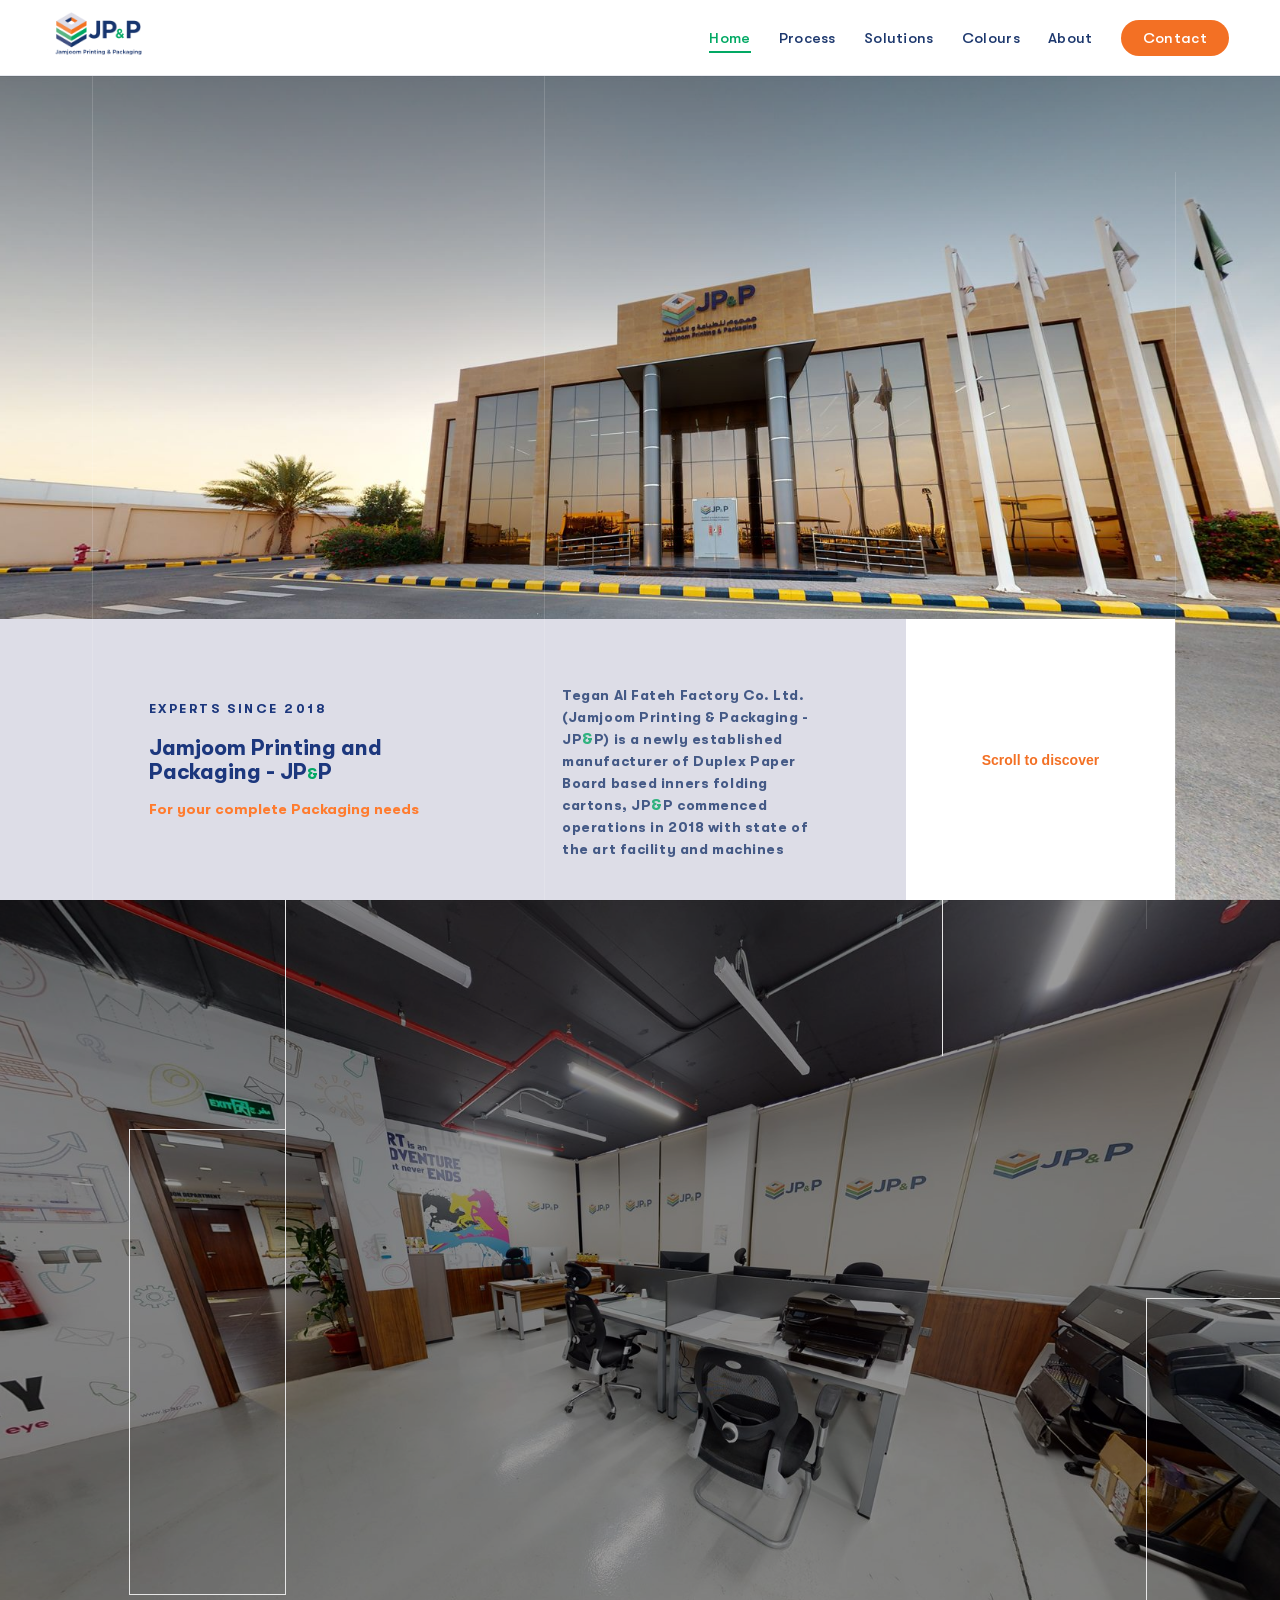
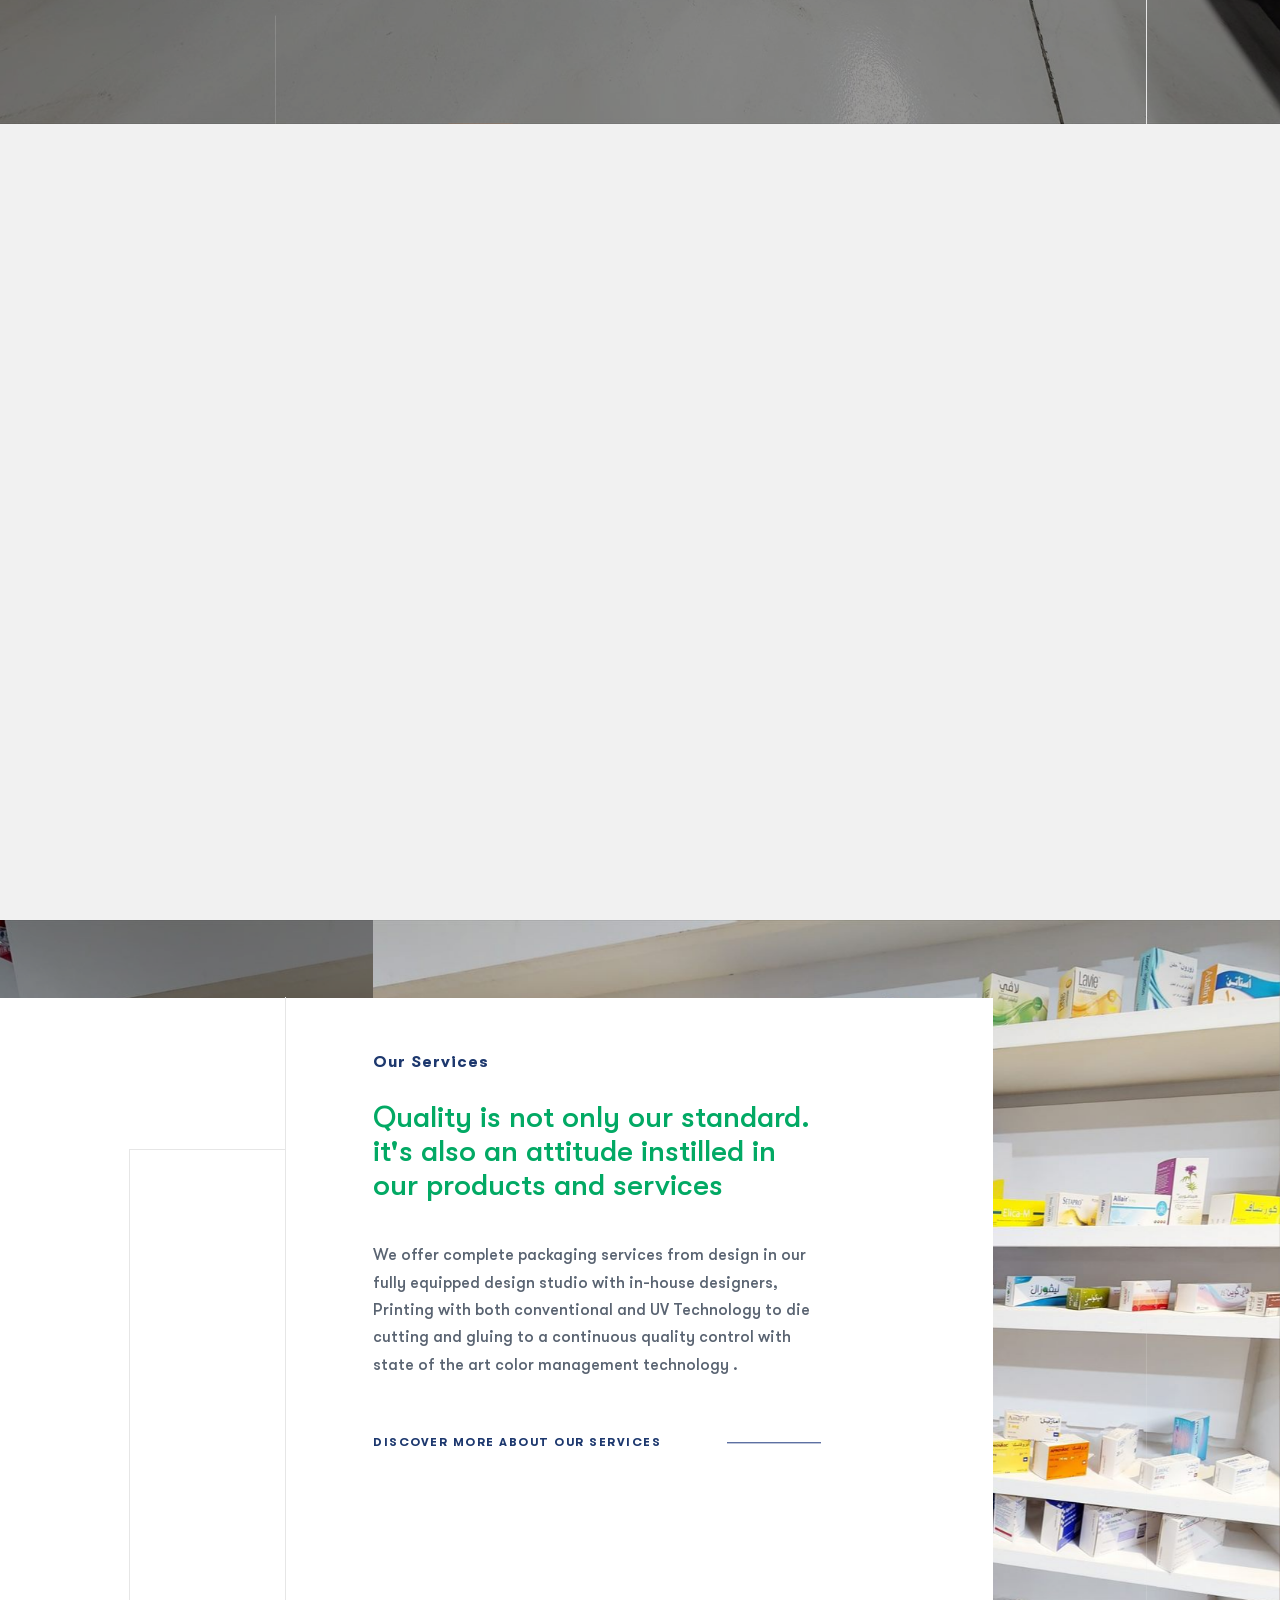
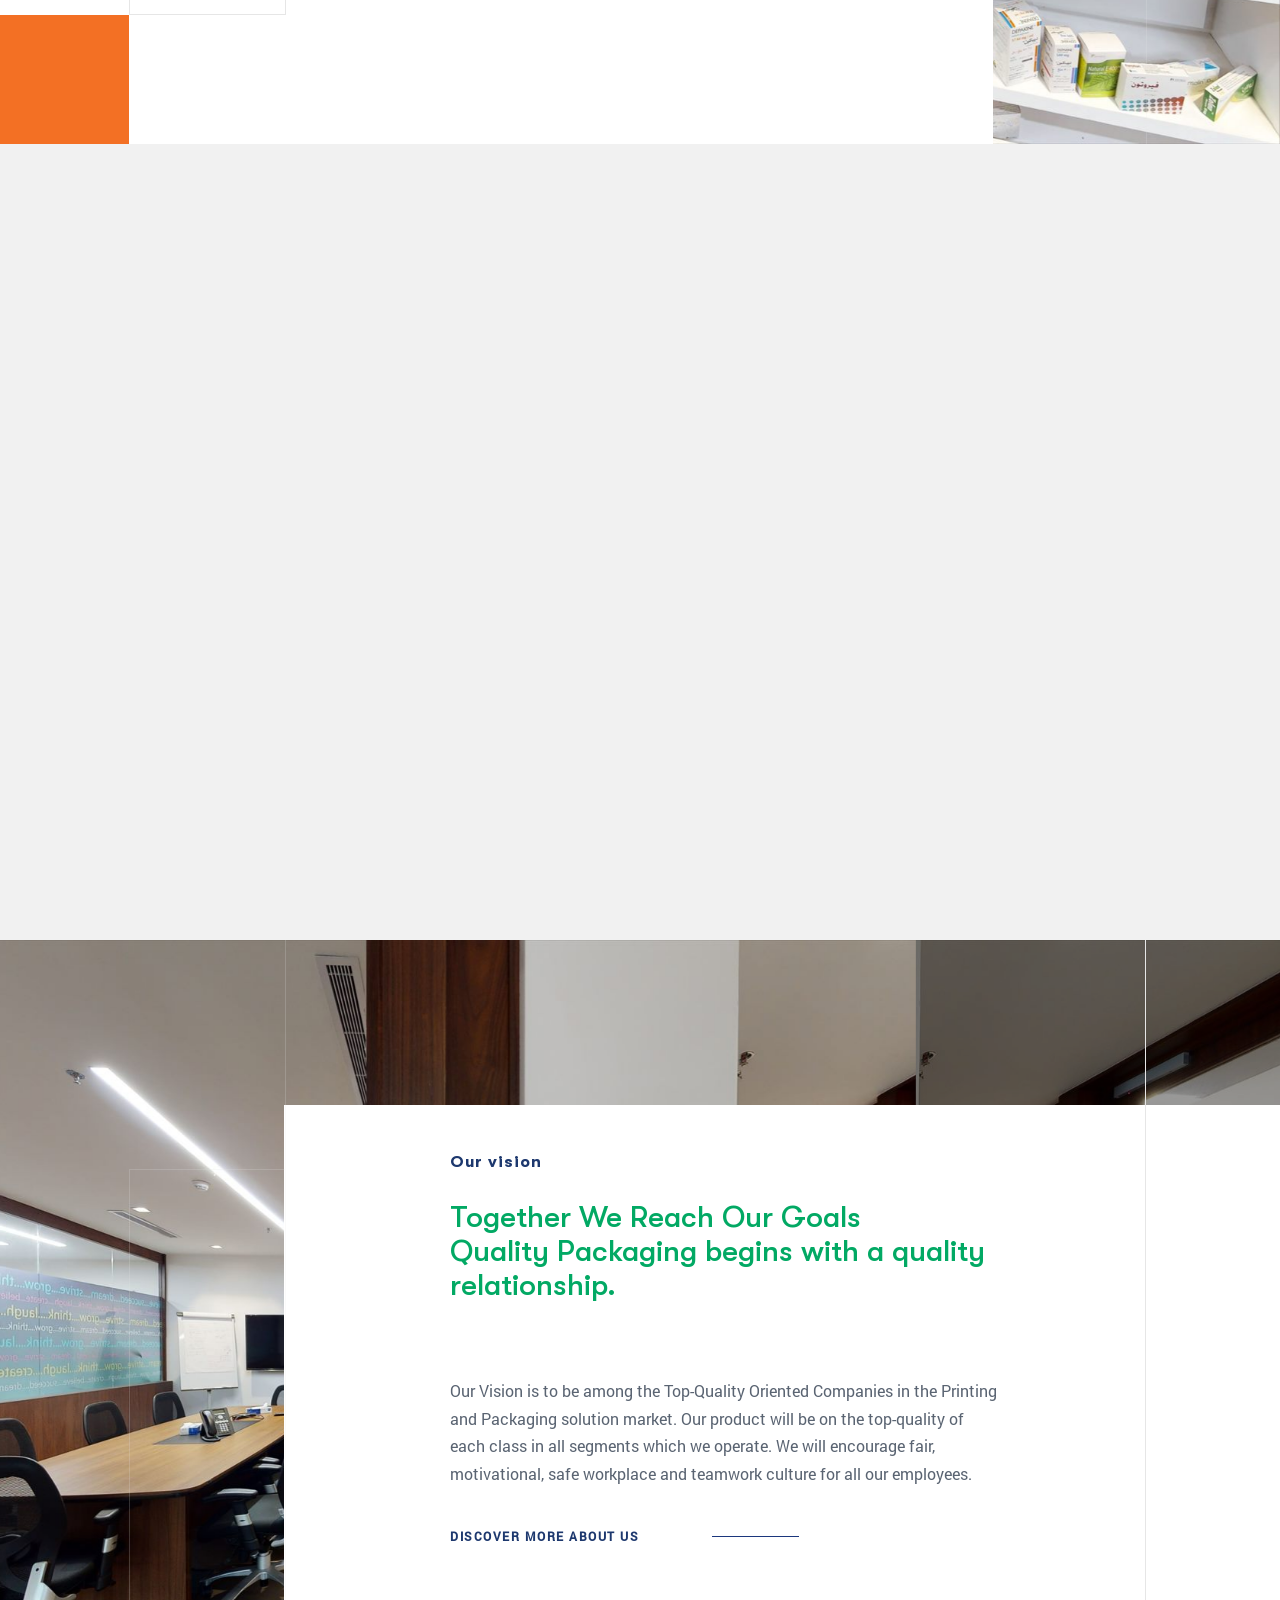
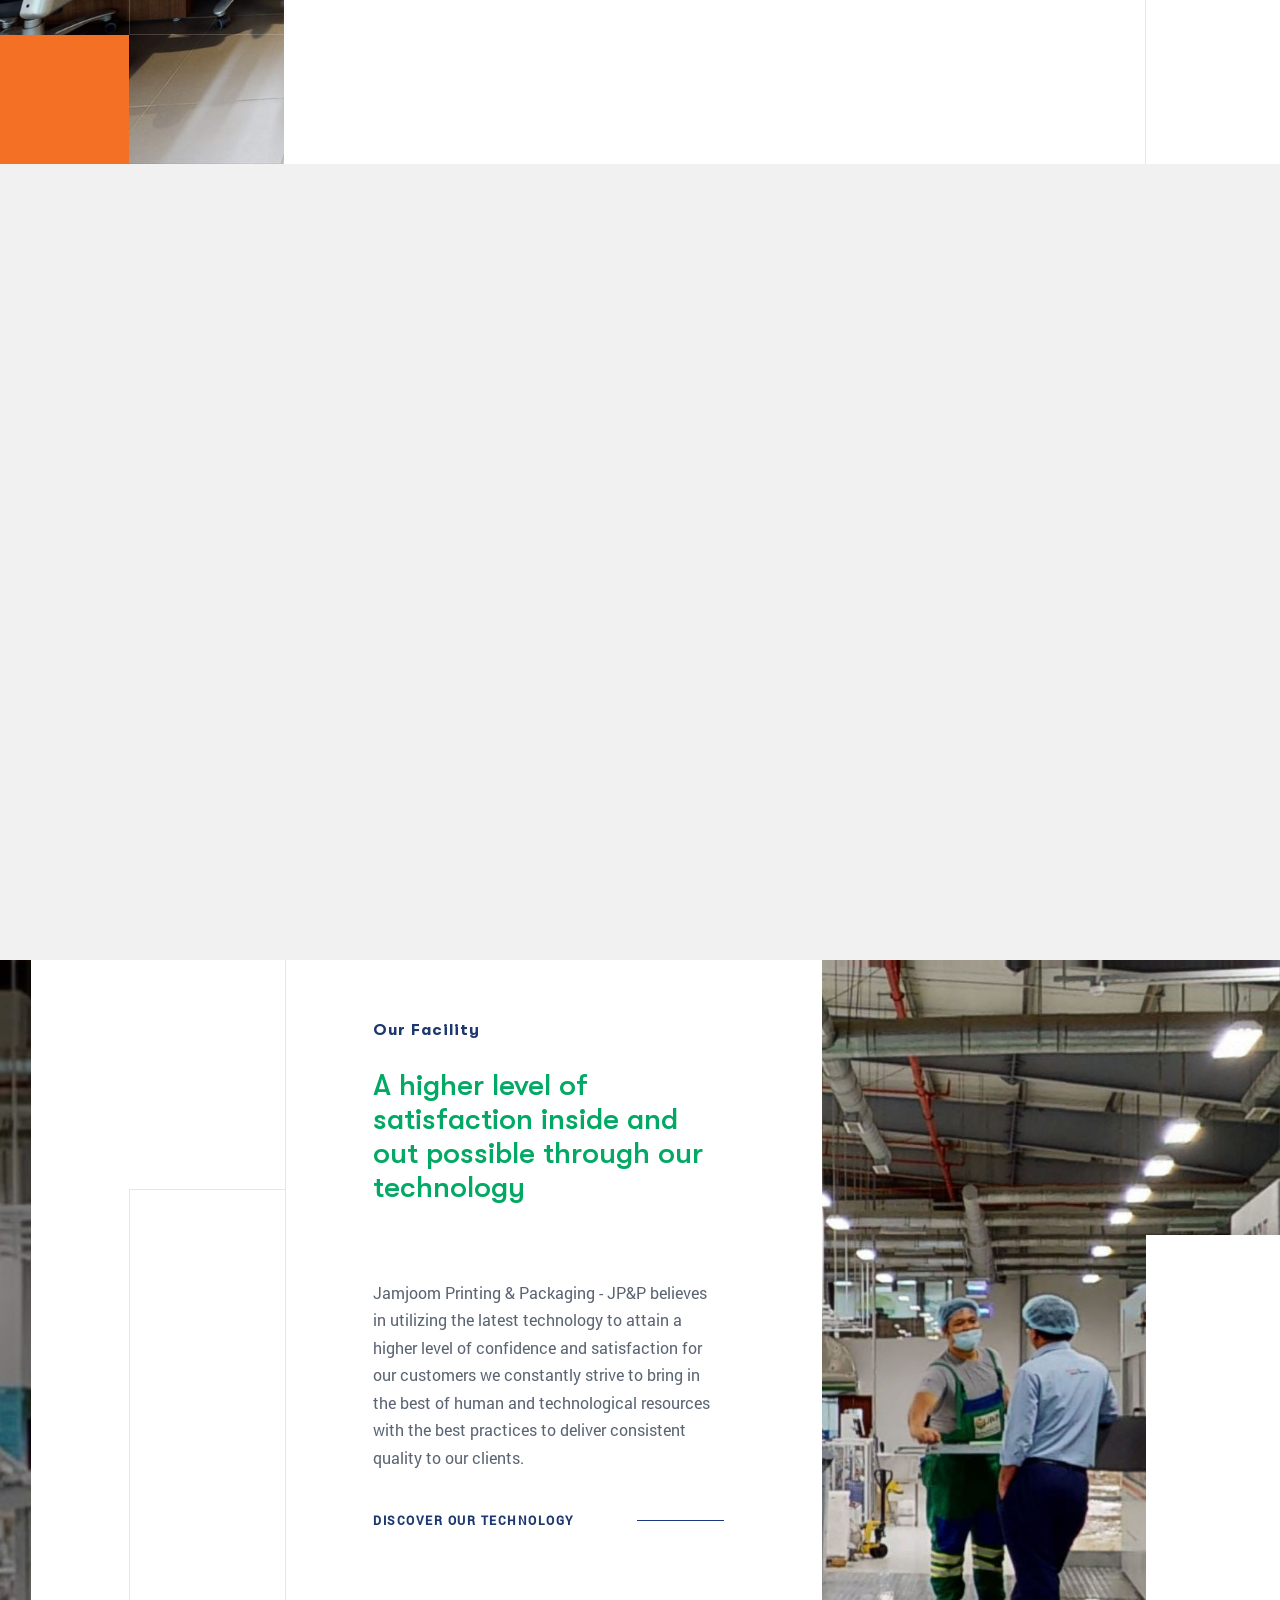
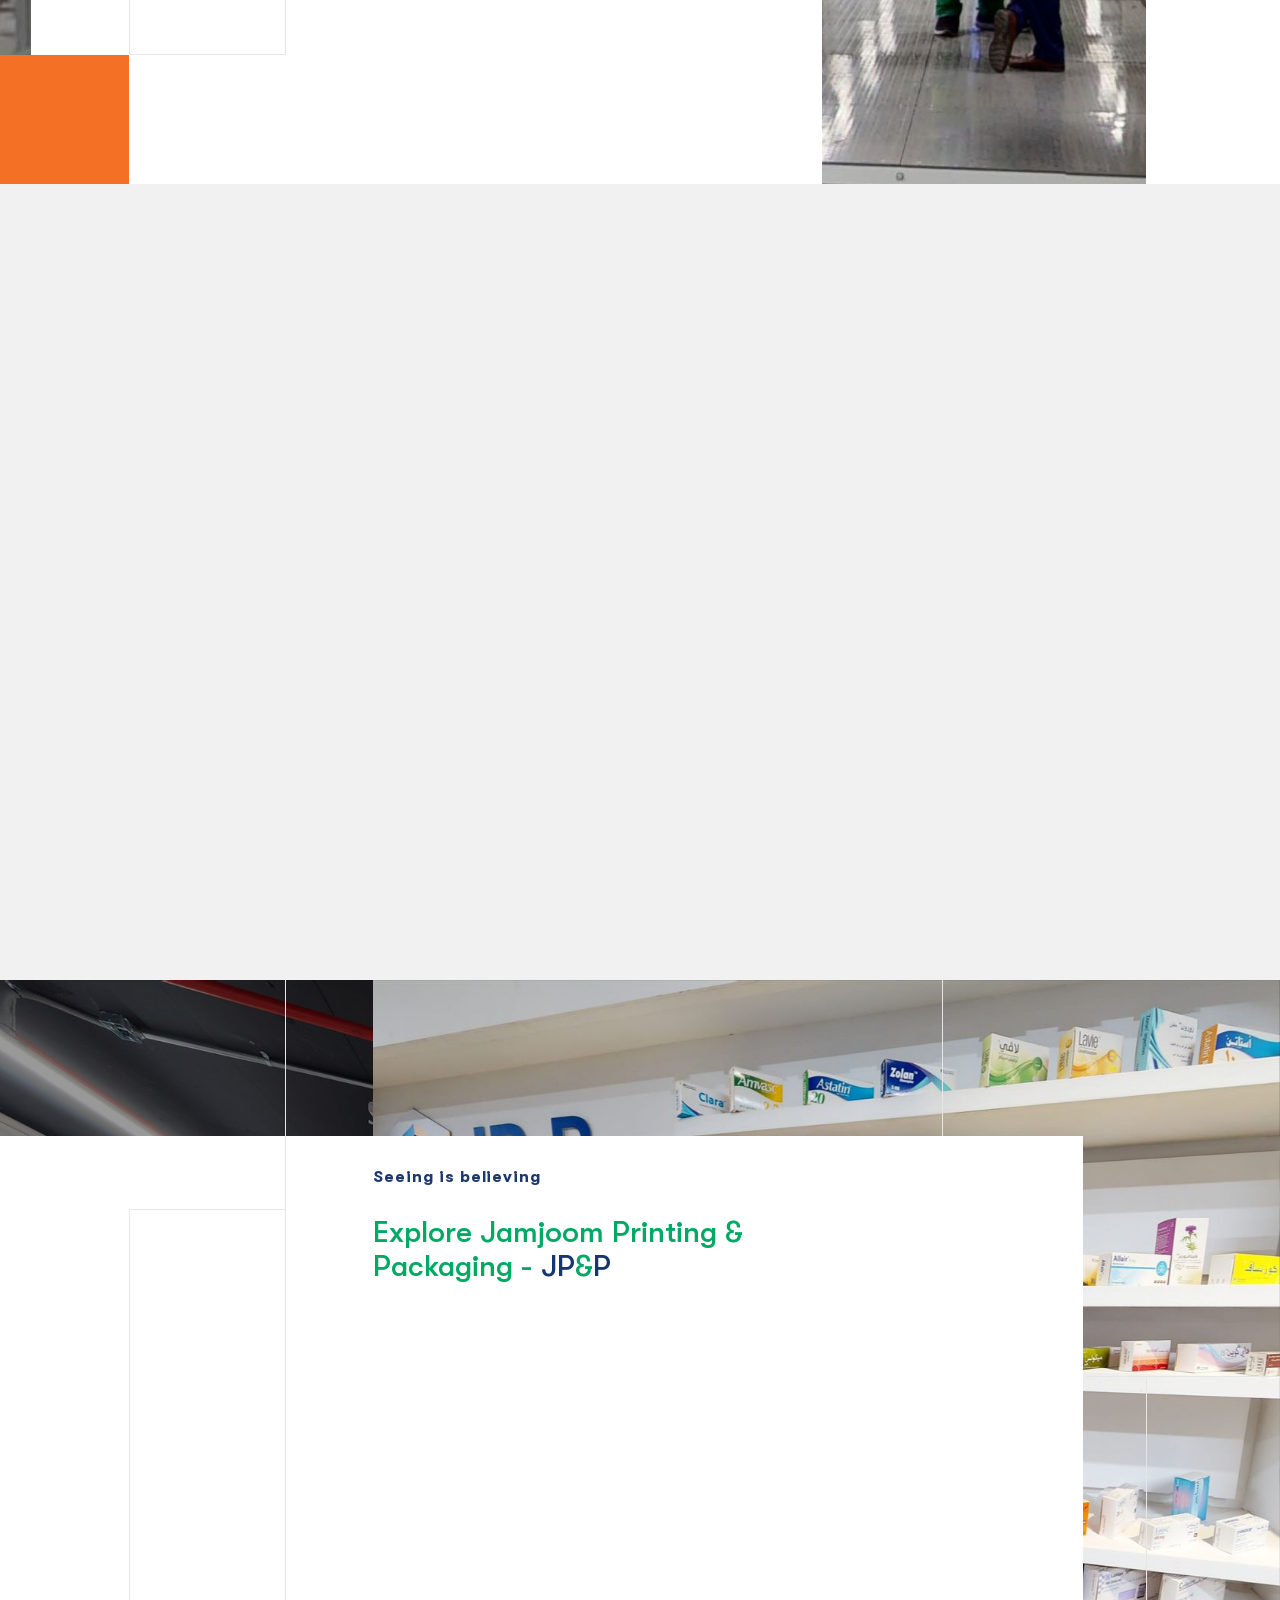
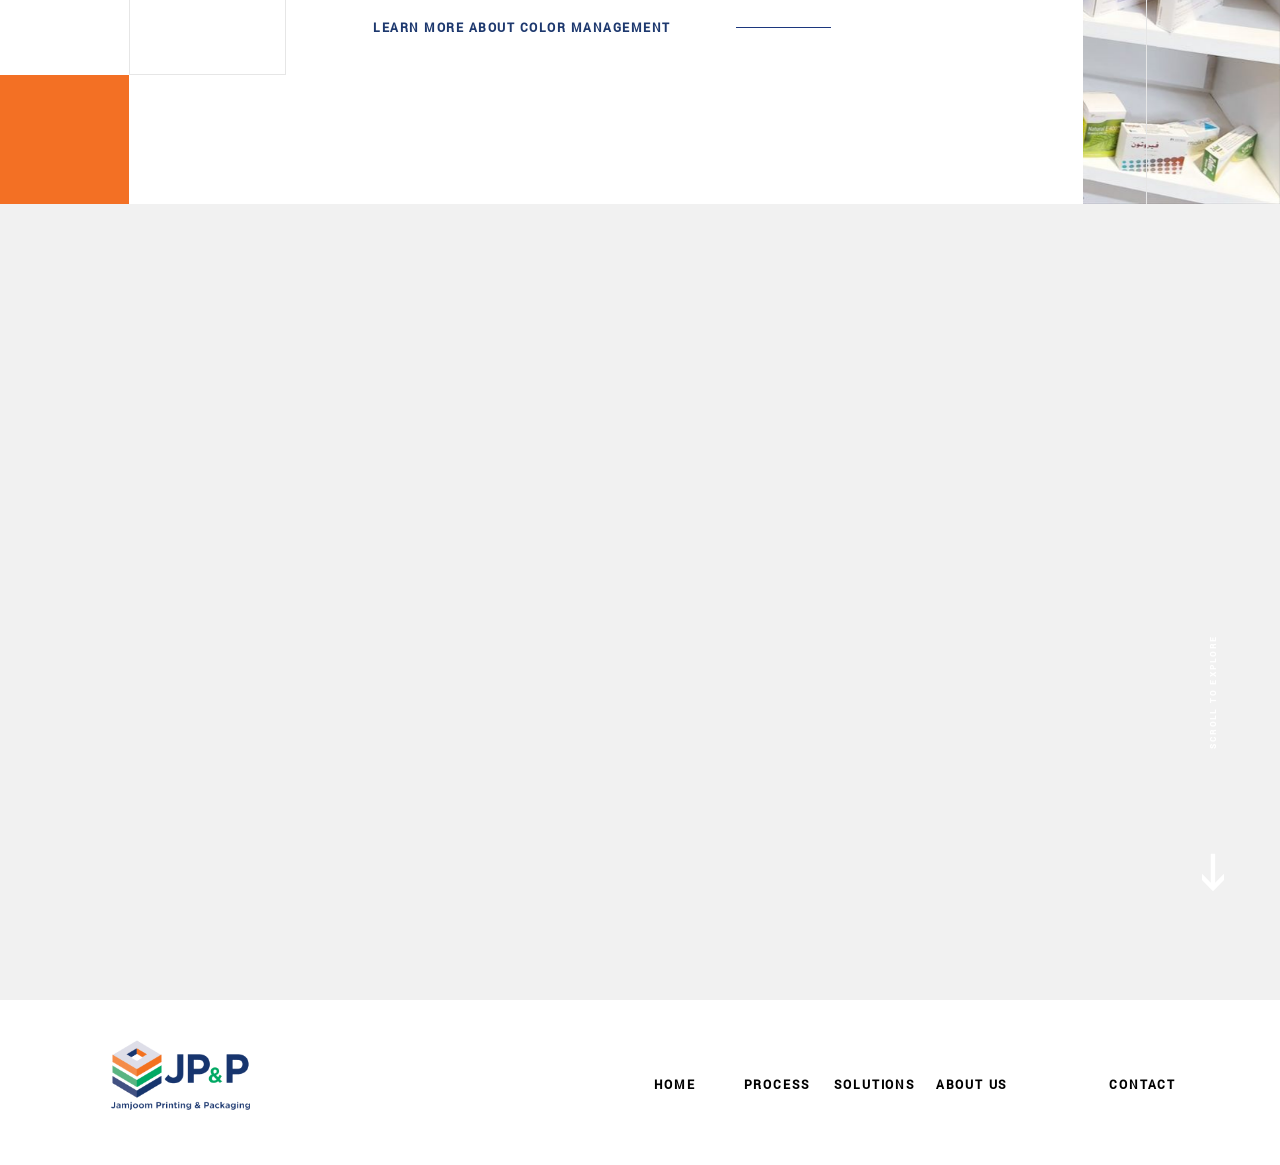
==== commit f8e77ce0: "Load the story background videos only as they are approached The homepage was fetching 12.2 MB of vi" ====
--- a/index.html
+++ b/index.html
@@ -319,7 +319,7 @@
         <section class="home-screen cine-sticky" id="home-screen-1" name="story">
           <section class="home-screen__step home-screen__step-1">
             <div class="home-screen__step-1__bg">
-              <video class="home-screen__step-1__bg__video" preload="metadata" poster="Images/NewImages/oruServices1.jpg" loop muted autoplay playsinline>
+              <video class="home-screen__step-1__bg__video" preload="none" poster="Images/NewImages/oruServices1.jpg" loop muted playsinline>
                 <source src="videos/Service.mp4" />
               </video>
               <canvas class="home-screen__step-1__bg__canvas"></canvas>
@@ -410,7 +410,7 @@
           <section class="home-screen__step home-screen__step-1">
 
             <div class="home-screen__step-1__bg">
-              <video class="home-screen__step-1__bg__video" preload="metadata" poster="Images/NewImages/OurServices2.jpg" loop muted autoplay playsinline>
+              <video class="home-screen__step-1__bg__video" preload="none" poster="Images/NewImages/OurServices2.jpg" loop muted playsinline>
                 <source src="videos/Service.mp4" />
               </video>
               <canvas class="home-screen__step-1__bg__canvas"></canvas>
@@ -482,7 +482,7 @@
           <section class="home-screen__step home-screen__step-1">
 
             <div class="home-screen__step-1__bg">
-              <video class="home-screen__step-1__bg__video" preload="metadata" poster="Images/NewImages/ourvision2.jpg" loop muted autoplay playsinline>
+              <video class="home-screen__step-1__bg__video" preload="none" poster="Images/NewImages/ourvision2.jpg" loop muted playsinline>
                 <!-- <source src="videos/JPP3.mp4"> -->
                 <source src="videos/OurVision.mp4">
               </video>
@@ -552,7 +552,7 @@
           <section class="home-screen__step home-screen__step-1">
 
             <div class="home-screen__step-1__bg">
-              <video class="home-screen__step-1__bg__video" preload="metadata" poster="Images/NewImages/ourfacility2.jpg" loop muted autoplay playsinline>
+              <video class="home-screen__step-1__bg__video" preload="none" poster="Images/NewImages/ourfacility2.jpg" loop muted playsinline>
                 <source src="videos/Facility.mp4">
               </video>
               <canvas class="home-screen__step-1__bg__canvas"></canvas>
@@ -618,7 +618,7 @@
           <section class="home-screen__step home-screen__step-1">
 
             <div class="home-screen__step-1__bg">
-              <video class="home-screen__step-1__bg__video" preload="metadata" poster="Images/jpp-1.jpg" loop muted autoplay playsinline>
+              <video class="home-screen__step-1__bg__video" preload="none" poster="Images/jpp-1.jpg" loop muted playsinline>
                 <source src="videos/one.mp4">
               </video>
               <canvas class="home-screen__step-1__bg__canvas"></canvas>
